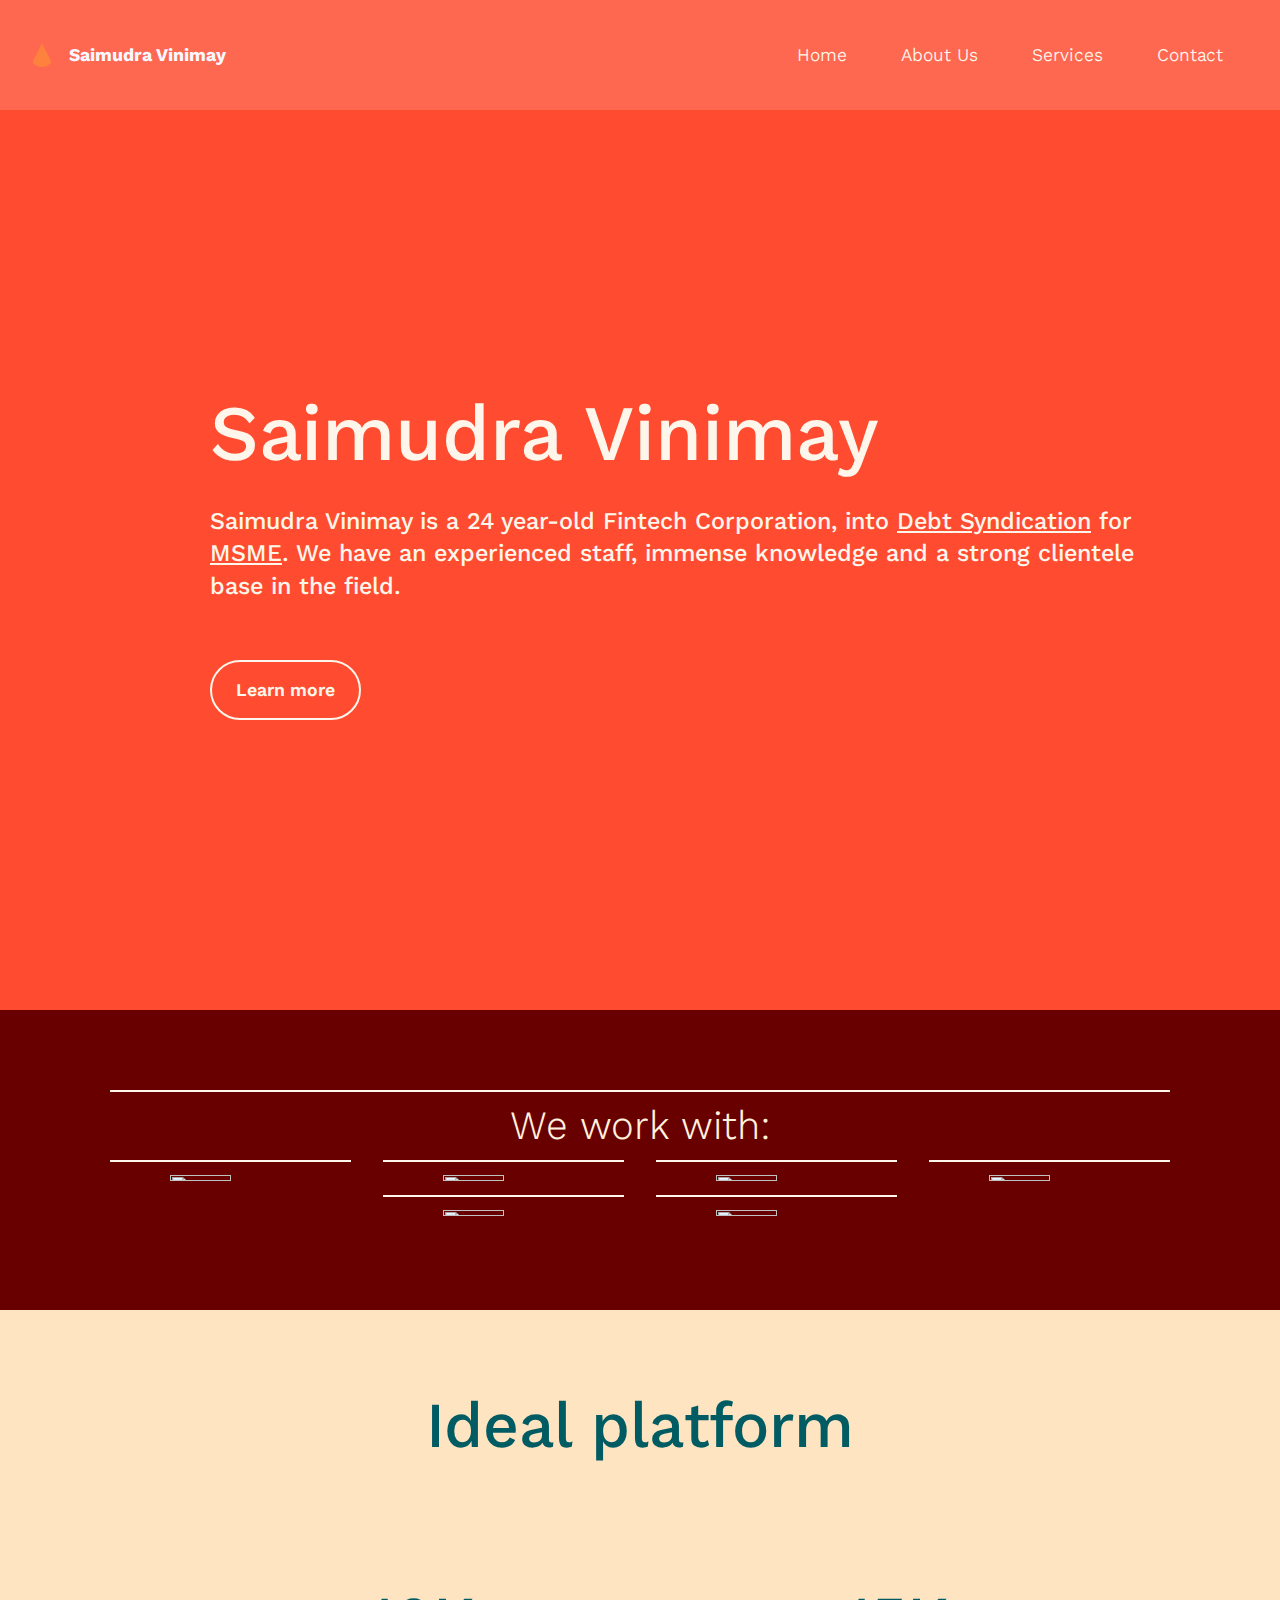
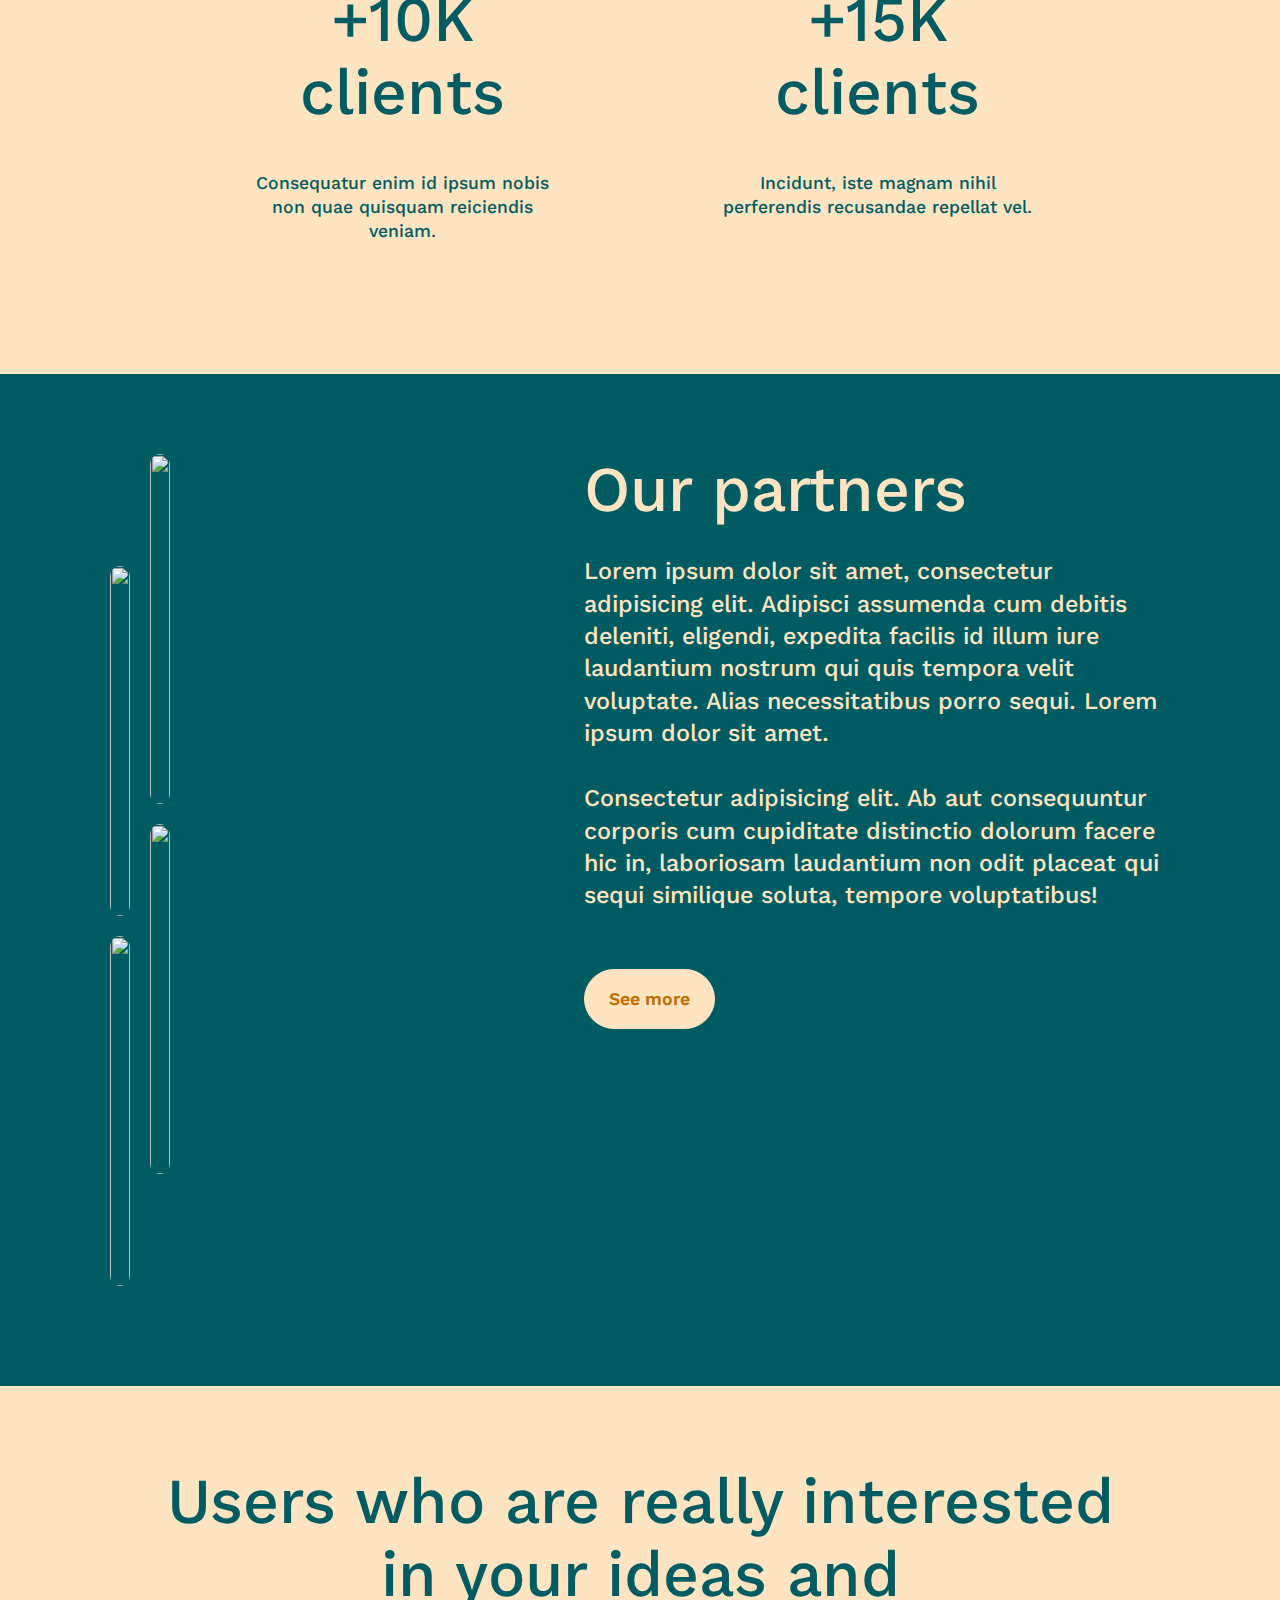
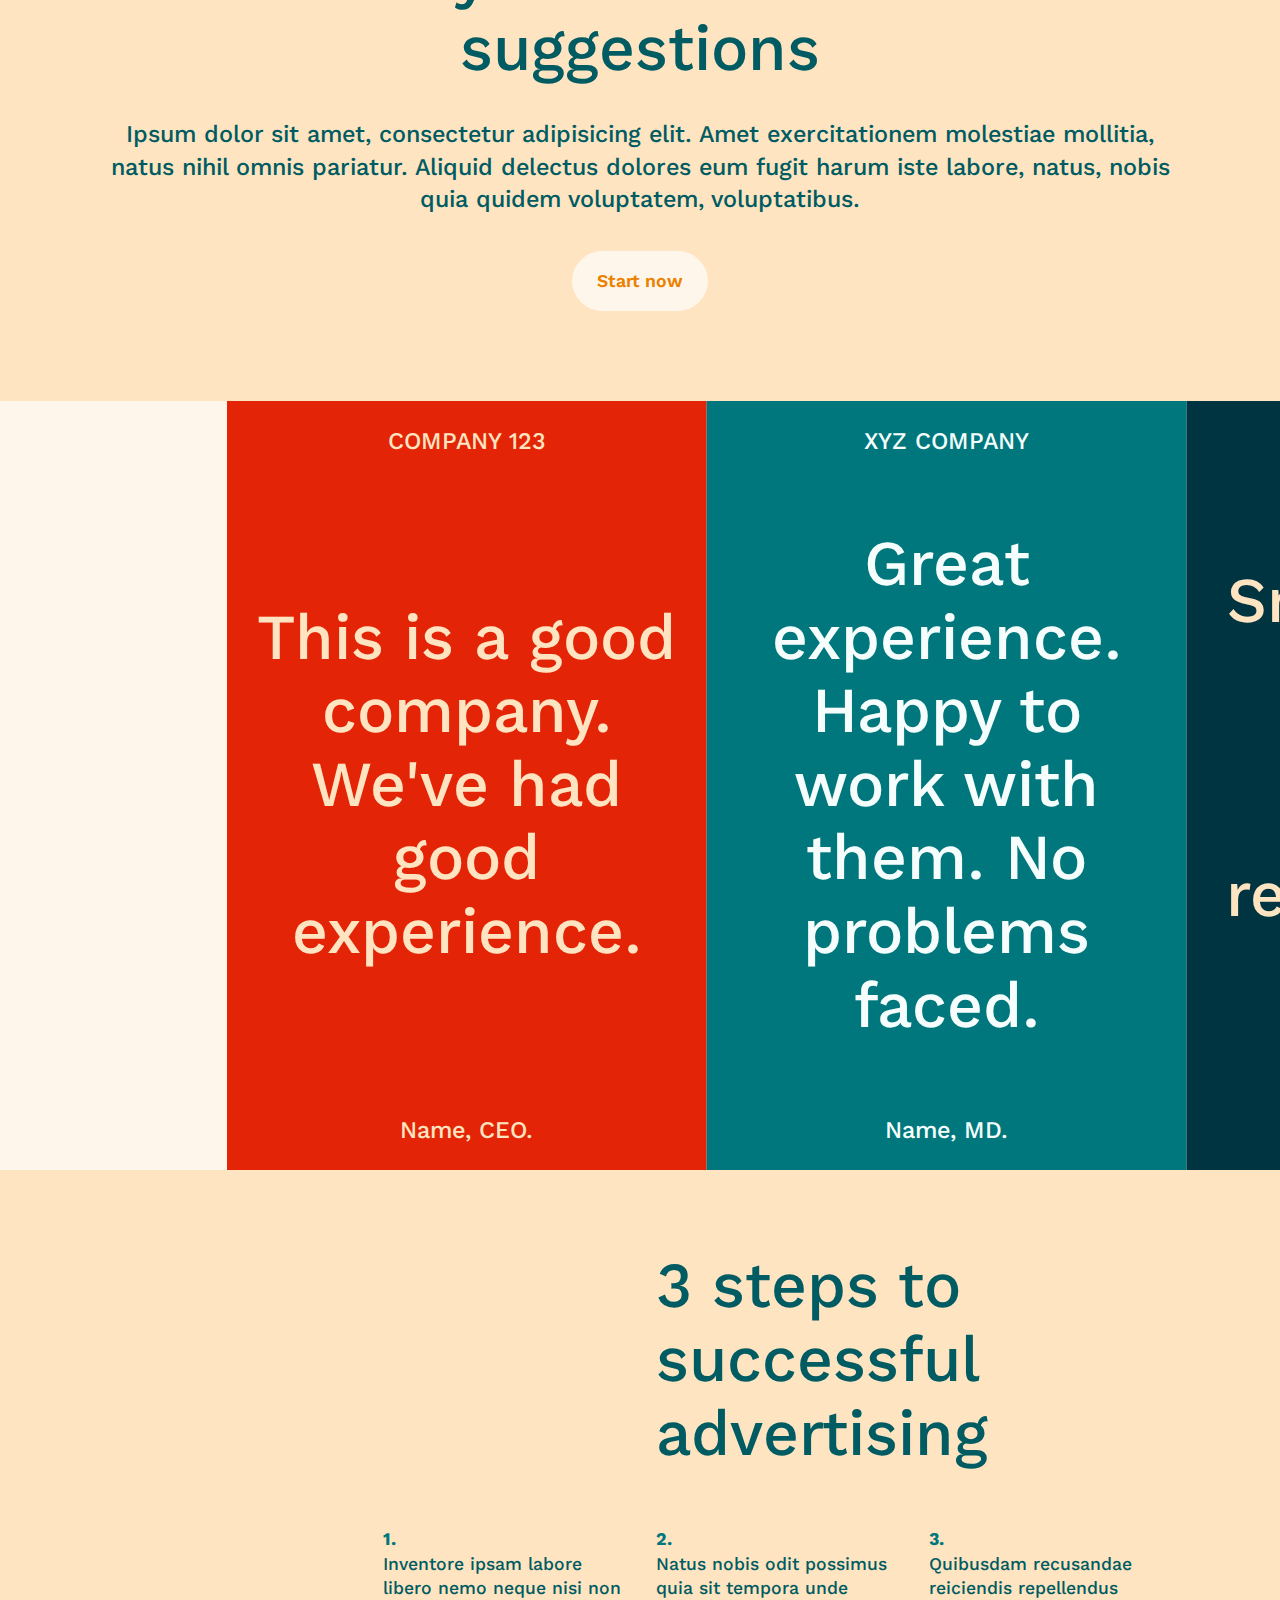
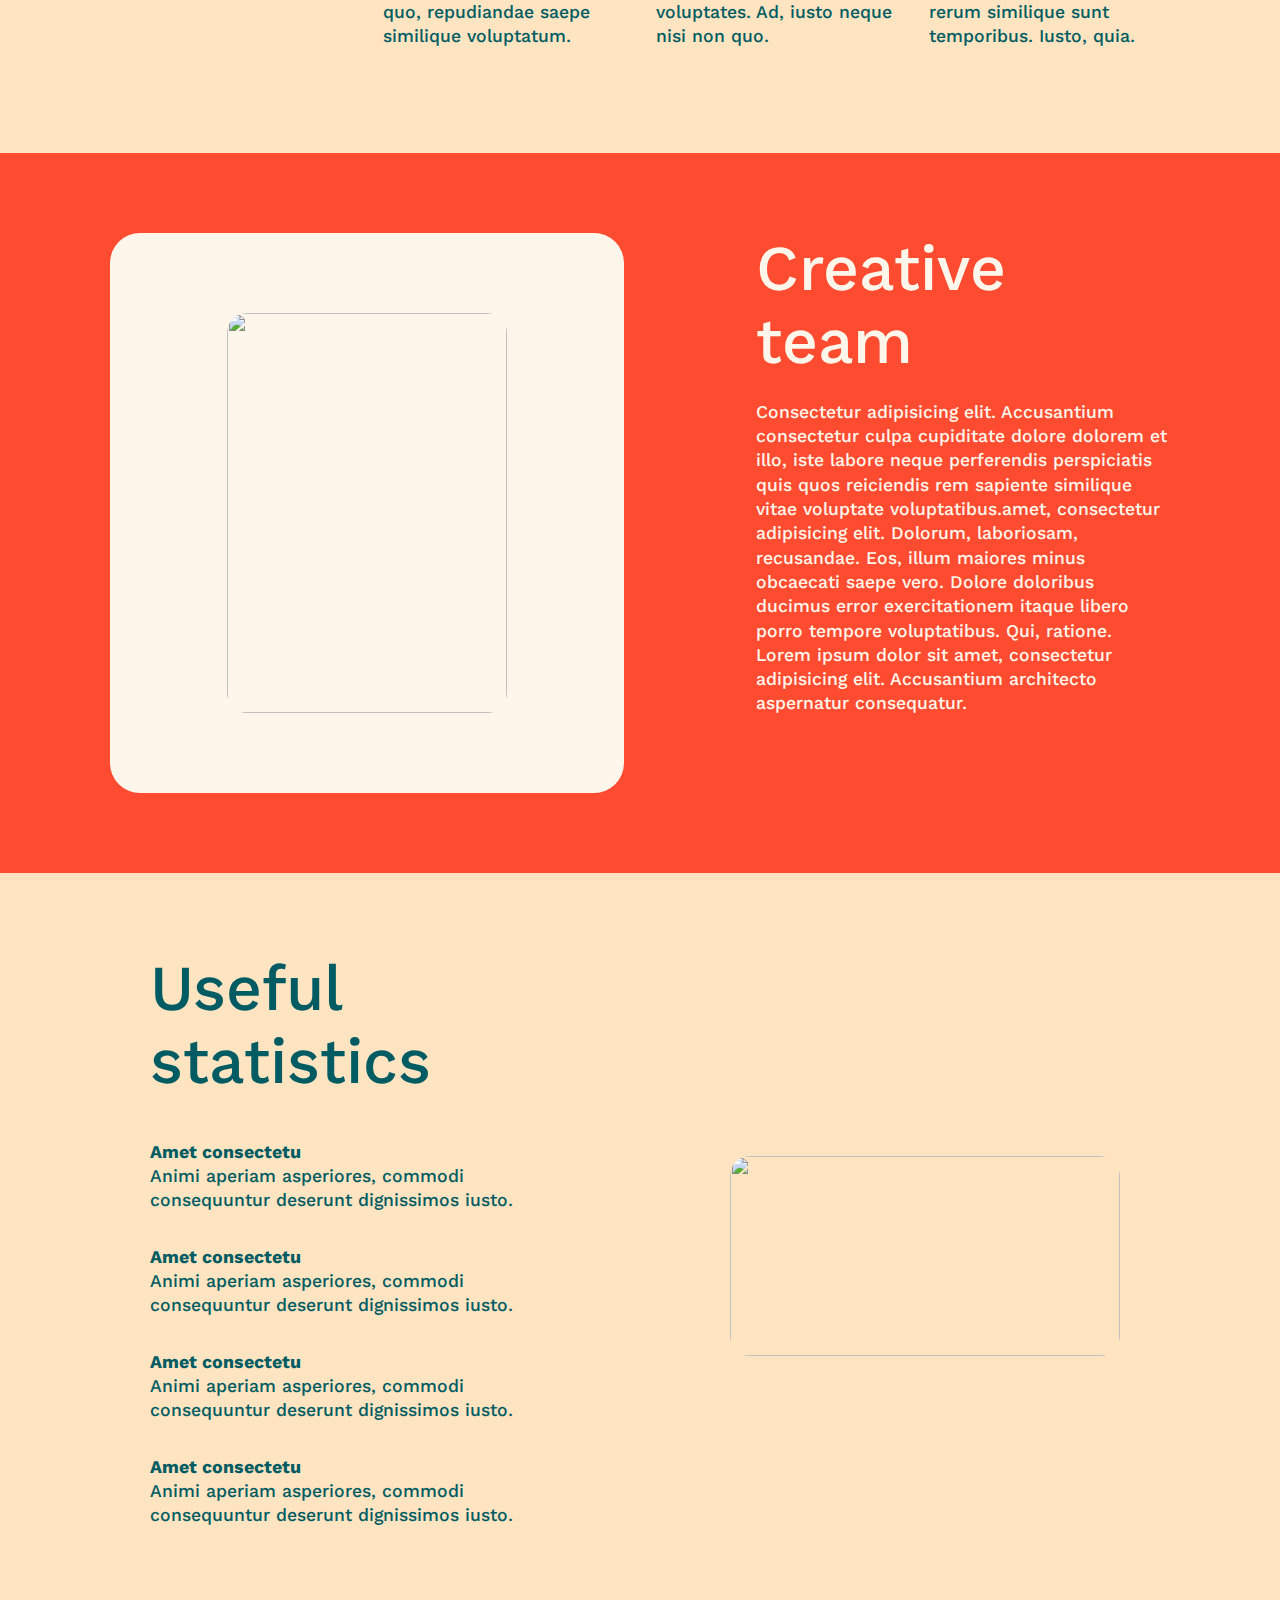
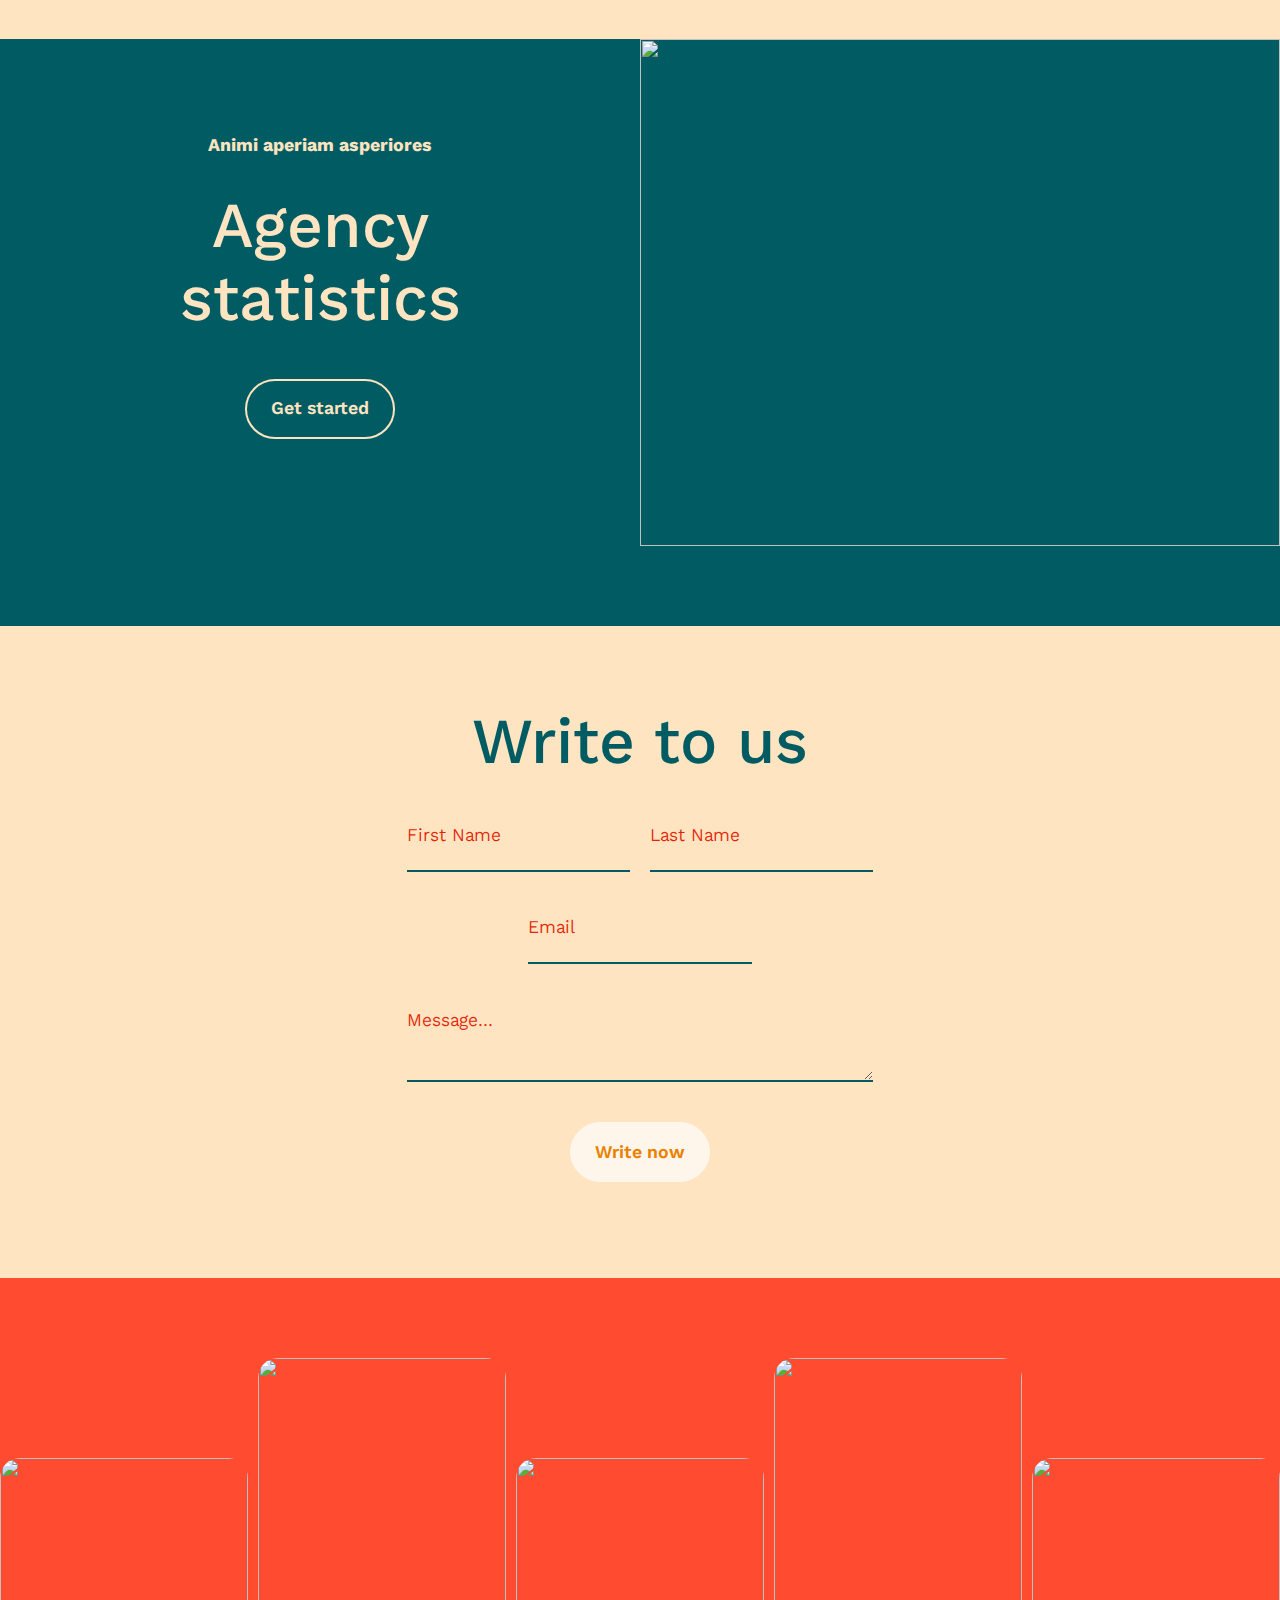
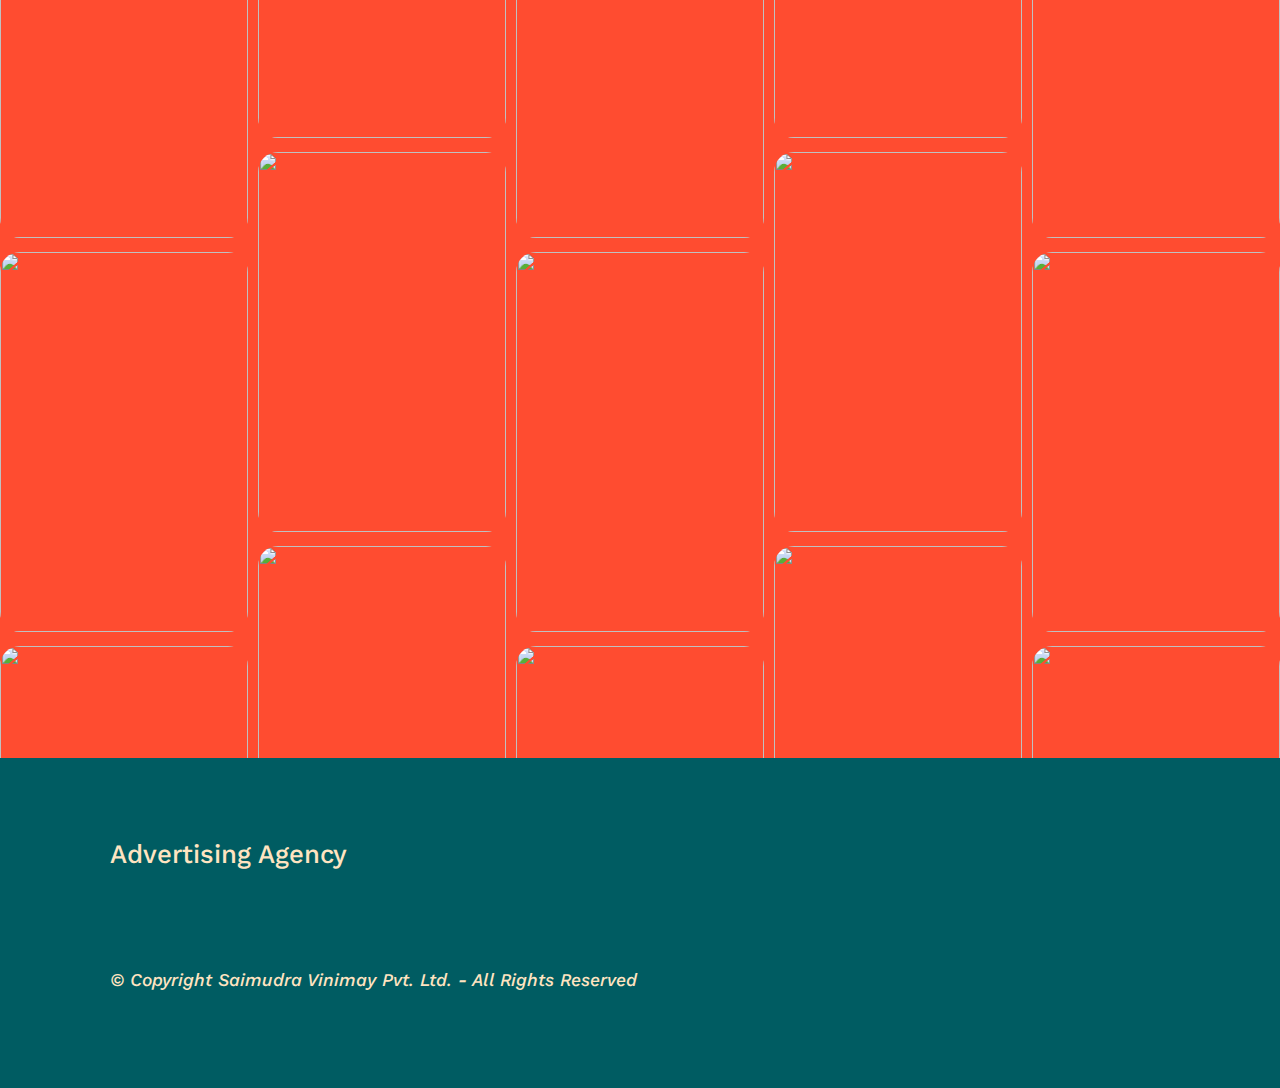
==== index.html @ 6c752bab "sas" ====
<html><head>
  
	<meta charset="UTF-8">
	<meta http-equiv="X-UA-Compatible" content="IE=edge">
	
	<meta name="viewport" content="width=device-width, initial-scale=1, minimum-scale=1">
	<link rel="shortcut icon" href="/static/images/favicon.png" type="image/png">
	<meta name="description" content="">
	
	
	<title>Saimudra Vinimay</title>
	<link rel="stylesheet" href="/static/home2.css">
	<link rel="stylesheet" href="/static/bootstrap.min.css">
	<link rel="stylesheet" href="/static/bootstrap-grid.min.css">
	<link rel="stylesheet" href="/static/bootstrap-reboot.min.css">
	<link rel="stylesheet" href="/static/dropdown.css">
	<link rel="stylesheet" href="/static/socicon.css">
	<link rel="stylesheet" href="/static/theme.css">
	<link rel="stylesheet" href="/static/slider.css">
	<link rel="stylesheet" href="https://fonts.googleapis.com/css?family=Kantumruy+Pro:100,200,300,400,500,600,700,100i,200i,300i,400i,500i,600i,700i&amp;display=swap" as="style" onload="this.onload=null;this.rel='stylesheet'">
	<noscript><link rel="stylesheet" href="https://fonts.googleapis.com/css?family=Kantumruy+Pro:100,200,300,400,500,600,700,100i,200i,300i,400i,500i,600i,700i&amp;display=swap"></noscript>
	<link rel="preload" as="style" href="/static/mbr-additional.css">
	<link rel="stylesheet" href="/static/mbr-additional.css" type="text/css">
	
  </head>
  <body>
	
  
  <!-- NAVIGATION HEADER SECTION -->
	<section data-bs-version="5.1" class="sticky menu menu1 resultm5 cid-tqK6nrSil8" once="menu" id="menu1-0">    
  
	  <nav class="navbar navbar-dropdown navbar-expand-lg">
		  <div class="menu_box container-fluid">
			  <div class="navbar-brand d-flex d-lg-none">
				  <span class="navbar-logo">
					  <a href="/">
						  <img src="/static/images/favicon.png" alt="">
					  </a>
				  </span>
				  <span class="navbar-caption-wrap">
					  <a class="navbar-caption display-4" href="/">Saimudra Vinimay</a>
				  </span>
			  </div>
			  <button class="navbar-toggler" type="button" data-toggle="collapse" data-bs-toggle="collapse" data-target="#navbarSupportedContent" data-bs-target="#navbarSupportedContent" aria-controls="navbarNavAltMarkup" aria-expanded="false" aria-label="Toggle navigation">
				  <div class="hamburger">
					  <span></span>
					  <span></span>
					  <span></span>
					  <span></span>
				  </div>
			  </button>
			  <div class="collapse navbar-collapse" id="navbarSupportedContent">
				  <div class="navbar-brand d-none d-lg-flex">
				  <span class="navbar-logo">
					  <a href="/">
						  <img src="/static/images/favicon.png" alt="">
					  </a>
				  </span>
					  <span class="navbar-caption-wrap"><a class="navbar-caption display-4" href="/">Saimudra Vinimay</a></span>
				  </div>
				  <ul class="navbar-nav nav-dropdown" data-app-modern-menu="true"><li class="nav-item"><a class="nav-link link text-primary display-4" href="/">Home</a></li>
					  <li class="nav-item"><a class="nav-link link text-primary display-4" href="/about">About Us</a></li>
					  <li class="nav-item"><a class="nav-link link text-primary display-4" href="/services">Services</a></li>
					  <li class="nav-item"><a class="nav-link link text-primary display-4" href="/contact">Contact</a></li></ul>
				  
			  </div>
		  </div>
	  </nav>
  </section>
  
  
  
  <!-- BODY SECTION 1 -->
  
  
  <section data-bs-version="5.1" class="header2 resultm5 cid-tqK6nOsFPK mbr-fullscreen" id="header2-1">
	  <div class="container">
		  <div class="row flex-row-reverse">
			  <div class="col-12 col-lg-12">
				  <div class="text-wrapper">
					  <h1 class="mbr-section-title mbr-fonts-style display-1">
						  Saimudra Vinimay
					  </h1>
					  <!-- <h3>Financial Advisors</h3> -->
					  <p class="mbr-text mbr-fonts-style display-7">
						  Saimudra Vinimay is a 24 year-old Fintech Corporation, into <u>Debt Syndication</u> for <u>MSME</u>. We have an experienced staff, immense knowledge and a strong clientele base in the field.
					  </p>
					  <div class="mbr-section-btn">
						  <a class="btn btn-success-outline display-4" href="/about">
							  Learn more
						  </a>
					  </div>
				  </div>
			  </div>
			  <!-- <div class="col-12 col-lg-5 image-wrap">
				  <div class="image-wrapper">
					  <div class="card"></div>
					  <div class="card"></div>
				  </div>
				  <div class="image-wrapper">
					  <img class="image" src="//mobirise.com/extensions/resultm5/advertising-agency/assets/images/image13.jpg" alt="">
					  <div class="card"></div>
				  </div>
			  </div> -->
		  </div>
	  </div>
  </section>
  
  
  
  
  
  <!-- BODY SECTION 2 -->
  
  <section data-bs-version="5.1" class="features5 resultm5 cid-tqK93k2DGo" id="features5-e" style="background-color: #680000">

    <div class="container" oncontextmenu="return false;">
        <div class="row">
            <div class="col-12 col-lg-12 col-md-12 card">
                <div class="card-wrapper" style="display:flex;justify-content:center;">
                    <p class="mbr-text mbr-fonts-style display-6">We work with:</p>
                </div>
            </div>
            <div class="col-6 col-lg-3 col-md-2 card">
                <div class="card-wrapper" style="display:flex;justify-content:center;">
                    <img src="https://companieslogo.com/img/orig/BANKBARODA.NS-6790b239.png" style="width: 50%;margin: auto;padding-top: 5px;" alt="BOB">
                </div>
            </div>
            <div class="col-6 col-lg-3 col-md-2 card">
                <div class="card-wrapper" style="display:flex;justify-content:center;">
                    <img src="https://companieslogo.com/img/orig/UNIONBANK.NS-5bba728d.png" style="width: 50%;margin: auto;padding-top: 5px;" alt=" UBI">
                </div>
            </div>
            <div class="col-6 col-lg-3 col-md-2 card">
                <div class="card-wrapper" style="display:flex;justify-content:center;">
                    <img src="https://companieslogo.com/img/orig/PNB.NS-f0a1e3ee.png" style="width: 50%;margin: auto;padding-top: 5px;" alt="PNB">
                </div>
            </div>
        	<div class="col-6 col-lg-3 col-md-2 card">
                <div class="card-wrapper" style="display:flex;justify-content:center;">
                    <img src="https://companieslogo.com/img/orig/SBIN.NS-6f0574a4.png?" style="width: 50%;margin: auto;padding-top: 5px;" alt="SBI">
                </div>
        	</div>
			<div class="col-6 col-lg-3 col-md-2 card">
                <div class="card-wrapper" style="display:flex;justify-content:center;">
                    <img src="https://companieslogo.com/img/orig/INDIANB.NS-a686632c.png" style="width: 50%;margin: auto;padding-top: 5px;" alt="IB">
                </div>
        	</div>
			<div class="col-6 col-lg-3 col-md-2 card">
                <div class="card-wrapper" style="display:flex;justify-content:center;">
                    <img src="https://companieslogo.com/img/orig/BANKINDIA.NS-e3d88e01.png" style="width: 50%;margin: auto;padding-top: 5px;" alt="BOI">
                </div>
         	</div>
		</div>
    </div>
</section>
  
  
  
  <!-- BODY SECTION 3 -->
  
  <section data-bs-version="5.1" class="features2 resultm5 cid-tqK6rrTtlN" id="features2-2">
	  <div class="container">
		  <div class="row">
			  <div class="col-12 card">
				  <div class="title-wrapper">
					  <h2 class="mbr-section-title mbr-fonts-style display-2">
						  Ideal platform
					  </h2>
				  </div>
			  </div>
			  <div class="col-12 col-lg-5 col-md-6 card">
				  <div class="card-wrapper">
					  <h3 class="mbr-card-title mbr-fonts-style display-2">
						  +10K clients
					  </h3>
					  <p class="mbr-desc mbr-fonts-style display-4">
						  Consequatur enim id ipsum nobis non quae quisquam reiciendis veniam.
					  </p>
				  </div>
			  </div>
			  <div class="col-12 col-lg-5 col-md-6 card">
				  <div class="card-wrapper">
					  <h3 class="mbr-card-title mbr-fonts-style display-2">
						  +15K clients
					  </h3>
					  <p class="mbr-desc mbr-fonts-style display-4">
						  Incidunt, iste magnam nihil perferendis recusandae repellat vel.
					  </p>
				  </div>
			  </div>
		  </div>
	  </div>
  </section>
  
  
  
  
  
  <!-- BODY SECTION 4 -->
  
  <section data-bs-version="5.1" class="content4 resultm5 cid-tqK6uBp5lo" id="content4-4">
	  <div class="container">
		  <div class="row flex-row-reverse">
			  <div class="col-12 col-lg-8">
				  <div class="text-wrapper">
					  <h2 class="mbr-section-title mbr-fonts-style display-2">
						  Our partners</h2>
					  <p class="mbr-text mbr-fonts-style display-7">
						  Lorem ipsum dolor sit amet, consectetur adipisicing elit. Adipisci assumenda cum debitis
						  deleniti, eligendi, expedita facilis id illum iure laudantium nostrum qui quis tempora velit
						  voluptate. Alias necessitatibus porro sequi. Lorem ipsum dolor sit amet. <br> <br>
						  Consectetur adipisicing
						  elit. Ab aut consequuntur corporis cum cupiditate distinctio dolorum facere hic in, laboriosam
						  laudantium non odit placeat qui sequi similique soluta, tempore voluptatibus!
					  </p>
					  <div class="mbr-section-btn"><a class="btn btn-warning display-4" href="#">
							  See more
						  </a></div>
				  </div>
			  </div>
			  <div class="col-12 col-lg-4 image-wrap">
				  <div class="image-wrapper">
					  <img class="image" src="//mobirise.com/extensions/resultm5/advertising-agency/assets/images/image7.jpg" alt="">
					  <img class="image" src="//mobirise.com/extensions/resultm5/advertising-agency/assets/images/image2.jpg" alt="">
				  </div>
				  <div class="image-wrapper">
					  <img class="image" src="//mobirise.com/extensions/resultm5/advertising-agency/assets/images/image3.jpg" alt="">
					  <img class="image" src="//mobirise.com/extensions/resultm5/advertising-agency/assets/images/image4.jpg" alt="">
				  </div>
			  </div>
		  </div>
	  </div>
  </section>
  
  
  
  
  
  <!-- BODY SECTION 5 -->
  
  <section data-bs-version="5.1" class="content8 resultm5 cid-tqK8b46lZx" id="content8-9">
  
	  <div class="container">
		  <div class="row">
			  <div class="col-12">
				  <div class="title-wrapper">
					  <h2 class="mbr-section-title mbr-fonts-style display-2">
						  Users who are really interested <br> in your ideas and <br> suggestions
					  </h2>
					  <p class="mbr-text mbr-fonts-style display-7">
						  Ipsum dolor sit amet, consectetur adipisicing elit. Amet exercitationem molestiae
						  mollitia, natus nihil omnis pariatur. Aliquid delectus dolores eum fugit harum iste labore,
						  natus, nobis quia quidem voluptatem, voluptatibus.
					  </p>
					  <div class="mbr-section-btn"><a class="btn btn-success display-4" href="#">
							  Start now
						  </a></div>
				  </div>
			  </div>
		  </div>
	  </div>
  </section>
  
  
  
  
  
  <!-- BODY SECTION 6 -->
  
  <section data-bs-version="5.1" class="slider1 mbr-embla cid-tqK7WihKMX" id="slider1-7">
	  
	  <div class="position-relative text-center">
		  <div class="embla" data-skip-snaps="true" data-align="center" data-contain-scroll="trimSnaps" data-loop="true" data-auto-play-interval="5" data-draggable="true">
			  <div class="embla__viewport container-fluid is-draggable">
				  <div class="embla__container" style="transform: translate3d(16.0057%, 0px, 0px);">
					  <div class="embla__slide slider-image item is-selected" style="margin-left: 0rem; margin-right: 0rem; left: 0%;">
						  <a class="link-wrapper" target="_blank" href="#">
							  <div class="card-wrap">
								  <p class="mbr-desc_1 mbr-fonts-style display-7">
									  COMPANY 123
								  </p>
								  <h3 class="card-title_1 mbr-fonts-style display-2">
									  This is a good company. We've had good experience.
								  </h3>
								  <p class="mbr-date_1 mbr-fonts-style align-center display-7">
									  Name, CEO.
								  </p>
							  </div>
						  </a>
					  </div>
					  <div class="embla__slide slider-image item is-selected" style="margin-left: 0rem; margin-right: 0rem; left: 0%;">
						  <a class="link-wrapper" href="#">
							  <div class="card-wrap">
								  <p class="mbr-desc_2 mbr-fonts-style display-7">
									  XYZ COMPANY
								  </p>
								  <h3 class="card-title_2 mbr-fonts-style display-2">
									  Great experience. Happy to work with them. No problems faced.
								  </h3>
								  <p class="mbr-date_2 mbr-fonts-style align-center display-7">
									  Name, MD.
								  </p>
							  </div>
						  </a>
					  </div>
					  <div class="embla__slide slider-image item" style="margin-left: 0rem; margin-right: 0rem;">
						  <a class="link-wrapper" href="#">
							  <div class="card-wrap">
								  <p class="mbr-desc_3 mbr-fonts-style display-7">
									  ABC INDUSTRIES
								  </p>
								  <h3 class="card-title_3 mbr-fonts-style display-2">
									  Smart hassle free response. Highly recommended. 
								  </h3>
								  <p class="mbr-date_3 mbr-fonts-style align-center display-7">
									  Name, Owner.
								  </p>
							  </div>
						  </a>
					  </div>
					  <div class="embla__slide slider-image item is-selected" style="margin-left: 0rem; margin-right: 0rem; left: -271.955%;">
						  <a class="link-wrapper" href="#">
							  <div class="card-wrap">
								  <p class="mbr-desc_4 mbr-fonts-style display-7">
									  COMPANY 999
								  </p>
								  <h3 class="card-title_4 mbr-fonts-style display-2">
									  Highly professional staff. Fast response. Great experience working with them.
								  </h3>
								  <p class="mbr-date_4 mbr-fonts-style align-center display-7">
									  Someone, CEO.
								  </p>
							  </div>
						  </a>
					  </div>
					  <div class="embla__slide slider-image item is-selected" style="margin-left: 0rem; margin-right: 0rem; left: 0%;">
						<a class="link-wrapper" target="_blank" href="#">
							<div class="card-wrap">
								<p class="mbr-desc_5 mbr-fonts-style display-7">
									COMPANY 123
								</p>
								<h3 class="card-title_5 mbr-fonts-style display-2">
									This is a good company. We've had good experience.
								</h3>
								<p class="mbr-date_5 mbr-fonts-style align-center display-7">
									Name, CEO.
								</p>
							</div>
						</a>
					</div>
					<div class="embla__slide slider-image item is-selected" style="margin-left: 0rem; margin-right: 0rem; left: 0%;">
						<a class="link-wrapper" target="_blank" href="#">
							<div class="card-wrap">
								<p class="mbr-desc_6 mbr-fonts-style display-7">
									COMPANY 123
								</p>
								<h3 class="card-title_6 mbr-fonts-style display-2">
									This is a good company. We've had good experience.
								</h3>
								<p class="mbr-date_6 mbr-fonts-style align-center display-7">
									Name, CEO.
								</p>
							</div>
						</a>
					</div>
					<div class="embla__slide slider-image item is-selected" style="margin-left: 0rem; margin-right: 0rem; left: 0%;">
						<a class="link-wrapper" target="_blank" href="#">
							<div class="card-wrap">
								<p class="mbr-desc_7 mbr-fonts-style display-7">
									COMPANY 123
								</p>
								<h3 class="card-title_7 mbr-fonts-style display-2">
									This is a good company. We've had good experience.
								</h3>
								<p class="mbr-date_7 mbr-fonts-style align-center display-7">
									Name, CEO.
								</p>
							</div>
						</a>
					</div>
				  </div>
			  </div>
			  
			  <button class="embla__button embla__button--prev">
				  <span class="mobi-mbri mobi-mbri-arrow-prev mbr-iconfont" aria-hidden="true"></span>
				  <span class="sr-only visually-hidden visually-hidden">Previous</span>
			  </button>
			  <button class="embla__button embla__button--next">
				  <span class="mobi-mbri mobi-mbri-arrow-next mbr-iconfont" aria-hidden="true"></span>
				  <span class="sr-only visually-hidden visually-hidden">Next</span>
			  </button>
		  </div>
	  </div>
  </section>
  
  <section data-bs-version="5.1" class="features7 resultm5 cid-tqK8gCXKKK" id="features7-a">
	  <div class="container">
		  <div class="row">
			  <div class="col-12 col-lg-6"></div>
			  <div class="col-12 col-lg-6">
				  <div class="title-wrapper">
					  <h3 class="mbr-section-title mbr-fonts-style display-2">
						  3 steps to successful advertising
					  </h3>
				  </div>
			  </div>
			  <div class="col-12 col-lg-3 col-md-6 card">
				  <div class="card-wrapper">
					  <p class="mbr-number mbr-fonts-style display-4">
						  <strong>1.</strong>
					  </p>
					  <p class="mbr-text mbr-fonts-style display-4">
						  Inventore ipsam labore libero nemo neque nisi non quo, repudiandae saepe similique voluptatum.
					  </p>
				  </div>
			  </div>
			  <div class="col-12 col-lg-3 col-md-6 card">
				  <div class="card-wrapper">
					  <p class="mbr-number mbr-fonts-style display-4">
						  <strong>2.</strong>
					  </p>
					  <p class="mbr-text mbr-fonts-style display-4">
						  Natus nobis odit possimus quia sit tempora unde voluptates. Ad, iusto neque nisi non quo.
					  </p>
				  </div>
			  </div>
			  <div class="col-12 col-lg-3 col-md-6 card">
				  <div class="card-wrapper">
					  <p class="mbr-number mbr-fonts-style display-4">
						  <strong>3.</strong>
					  </p>
					  <p class="mbr-text mbr-fonts-style display-4">
						  Quibusdam recusandae reiciendis repellendus rerum similique sunt temporibus. Iusto, quia.
					  </p>
				  </div>
			  </div>
			  
		  </div>
	  </div>
  </section>
  
  <section data-bs-version="5.1" class="content11 resultm5 cid-tqK8Au3hyh" id="content11-b">
  
	  
  
	  
	  
  
	  <div class="container">
		  <div class="row">
			  <div class="col-12 col-lg-6">
				  <div class="image-wrapper">
					  <img src="//mobirise.com/extensions/resultm5/advertising-agency/assets/images/image3.jpg" alt="">
				  </div>
			  </div>
			  <div class="col-12 col-lg-6">
				  <div class="title-wrapper">
					  <h2 class="mbr-section-title mbr-fonts-style display-2">
						  Creative team
					  </h2>
					  <p class="mbr-text mbr-fonts-style display-4">
						  Consectetur adipisicing elit. Accusantium consectetur culpa
						  cupiditate dolore dolorem et illo, iste labore neque perferendis perspiciatis quis quos
						  reiciendis rem sapiente similique vitae voluptate voluptatibus.amet, consectetur adipisicing
						  elit. Dolorum, laboriosam, recusandae. Eos,
						  illum maiores minus obcaecati saepe vero. Dolore doloribus ducimus error exercitationem itaque
						  libero porro tempore voluptatibus. Qui, ratione. Lorem ipsum dolor sit amet, consectetur
						  adipisicing elit. Accusantium architecto aspernatur consequatur.
					  </p>
				  </div>
			  </div>
		  </div>
	  </div>
  </section>
  
  <section data-bs-version="5.1" class="content6 resultm5 cid-tqK9Oobly9" id="content6-g">
  
	  
  
	  
	  
  
	  <div class="container">
		  <div class="row flex-row-reverse">
			  <div class="col-12 col-lg-6 card">
				  <div class="image-wrapper">
					  <img src="//mobirise.com/extensions/resultm5/advertising-agency/assets/images/image5.jpg" alt="">
				  </div>
			  </div>
			  <div class="col-12 col-lg-6 card">
				  <div class="title-wrapper">
					  <h2 class="mbr-section-title mbr-fonts-style display-2">
						  Useful statistics
					  </h2>
				  </div>
				  <div class="list-wrapper">
					  <div class="list-item">
						  <h4 class="mbr-item-title mbr-fonts-style display-4">
							  <strong>Amet consectetu</strong>
						  </h4>
						  <p class="mbr-desc mbr-fonts-style display-4">
							  Animi aperiam asperiores, commodi consequuntur deserunt dignissimos iusto.
						  </p>
					  </div>
					  <div class="list-item">
						  <h4 class="mbr-item-title mbr-fonts-style display-4">
							  <strong>Amet consectetu</strong>
						  </h4>
						  <p class="mbr-desc mbr-fonts-style display-4">
							  Animi aperiam asperiores, commodi consequuntur deserunt dignissimos iusto.
						  </p>
					  </div>
					  <div class="list-item">
						  <h4 class="mbr-item-title mbr-fonts-style display-4">
							  <strong>Amet consectetu</strong>
						  </h4>
						  <p class="mbr-desc mbr-fonts-style display-4">
							  Animi aperiam asperiores, commodi consequuntur deserunt dignissimos iusto.
						  </p>
					  </div>
					  <div class="list-item">
						  <h4 class="mbr-item-title mbr-fonts-style display-4">
							  <strong>Amet consectetu</strong>
						  </h4>
						  <p class="mbr-desc mbr-fonts-style display-4">
							  Animi aperiam asperiores, commodi consequuntur deserunt dignissimos iusto.
						  </p>
					  </div>
					  
					  
				  </div>
			  </div>
		  </div>
	  </div>
  </section>
  
  <section data-bs-version="5.1" class="content7 resultm5 cid-tqK9RR0SIn" id="content7-h">
  
	  
  
	  
	  
  
	  <div class="container-fluid">
		  <div class="row">
			  <div class="col-12 col-lg-6 card">
				  <div class="title-wrapper">
					  <h3 class="mbr-section-subtitle mbr-fonts-style display-4">
						  <strong>Animi aperiam asperiores</strong>
					  </h3>
					  <h2 class="mbr-section-title mbr-fonts-style display-2">
						  Agency statistics
					  </h2>
					  <div class="mbr-section-btn">
						  <a class="btn btn-warning-outline display-4" href="#">
							  Get started
						  </a>
					  </div>
				  </div>
			  </div>
			  <div class="col-12 col-lg-6 card">
				  <div class="image-wrapper">
					  <img src="//mobirise.com/extensions/resultm5/advertising-agency/assets/images/image8.jpg" alt="">
				  </div>
			  </div>
		  </div>
	  </div>
  </section>
  
  <section data-bs-version="5.1" class="form1 resultm5 cid-tqKN40uUXr" id="form1-i">
  
	  
  
	  
	  
  
	  <div class="container">
		  <div class="row">
			  <div class="col-12 col-lg-6 card" data-form-type="formoid">
				  <span class="mbr-iconfont mobi-mbri-sun2 mobi-mbri"></span>
				  <span class="mbr-iconfont mobi-mbri-contact-form mobi-mbri"></span>
				  <span class="mbr-iconfont mobi-mbri-letter mobi-mbri"></span>
				  <span class="mbr-iconfont mobi-mbri-smile-face mobi-mbri"></span>
				  <form action="//saimudra.com/contact" method="POST" class="mbr-form form-with-styler" data-form-title="Form Name"><input type="hidden" name="email" data-form-email="true" value="yCWximo/HmMnbiliLGaNlGi6AejRUXR65+qbYeth+tMA1paGLfWlfkvegxQOqCTgg51QebgVVhJUmnLWHUkPd40tND6gRsDL86IoNs69FIdDfs4tHjxqoCgpoLHTownD.unWRElwG1rKtJO4WxXEBtqI2U+8RvaBr1ozOLIZ0nVS4tJeoWGJvgg7w1tZ7f/vEZGZRWIj3I7/I6QiWvctjG1u51+nlxWz1H4kwdGPcuGTqQzoMaJER507brJJ2HOsw">
					  <div class="row">
						  <div hidden="hidden" data-form-alert="" class="alert alert-success col-12">Thanks for filling out
							  the form!</div>
						  <div hidden="hidden" data-form-alert-danger="" class="alert alert-danger col-12"> Oops...! some
							  problem!
						  </div>
					  </div>
					  <div class="dragArea row">
						  <div class="col-12">
							  <h1 class="mbr-section-title mbr-fonts-style display-2">
								  Write to us
							  </h1>
						  </div>
						  <div class="col-lg-6 col-md-12 col-sm-12 form-group mb-3" data-for="name">
							  <input type="text" name="fname" placeholder="First Name" data-form-field="fname" class="form-control display-7" value="" id="name-form1-i">
						  </div>
						  <div class="col-lg-6 col-md-12 col-sm-12 form-group mb-3" data-for="name">
							  <input type="text" name="lname" placeholder="Last Name" data-form-field="lname" class="form-control display-7" value="" id="name-form1-i">
						  </div>
						  <div data-for="email" class="col-lg-6 col-md-12 col-sm-12 form-group mb-3">
							  <input type="email" name="email" placeholder="Email" data-form-field="Email" class="form-control display-7" value="" id="email-form1-i">
						  </div>
						  <div class="col-lg-12 col-md-12 col-sm-12 form-group mb-3" data-for="textarea">
							  <textarea name="message" placeholder="Message..." data-form-field="message" class="form-control display-7" id="textarea-form1-i"></textarea>
						  </div>
						  <div class="col-12 col-md-auto mbr-section-btn"><button type="submit" class="btn btn-success display-4">
								  Write now
							  </button></div>
					  </div>
				  </form>
			  </div>
		  </div>
	  </div>
  </section>
  
  <section data-bs-version="5.1" class="gallery1 resultm5 cid-tqK7UW1r64" id="gallery1-6">
  
	  
  
	  
	  
  
	  <div class="container-fluid">
		  <div class="row">
			  <div class="col-12 items">
				  <div class="items-card">
					  <div class="item features-image">
						  <div class="item-wrapper">
							  <div class="item-img">
								  <img src="//mobirise.com/extensions/resultm5/advertising-agency/assets/images/image1.jpg" alt="">
							  </div>
						  </div>
					  </div>
					  <div class="item features-image">
						  <div class="item-wrapper">
							  <div class="item-img">
								  <img src="//mobirise.com/extensions/resultm5/advertising-agency/assets/images/image4.jpg" alt="">
							  </div>
						  </div>
					  </div>
					  <div class="item features-image">
						  <div class="item-wrapper">
							  <div class="item-img">
								  <img src="//mobirise.com/extensions/resultm5/advertising-agency/assets/images/image9.jpg" alt="">
							  </div>
						  </div>
					  </div>
				  </div>
				  <div class="items-card">
					  <div class="item features-image">
						  <div class="item-wrapper">
							  <div class="item-img">
								  <img src="//mobirise.com/extensions/resultm5/advertising-agency/assets/images/image2.jpg" alt="">
							  </div>
						  </div>
					  </div>
					  <div class="item features-image">
						  <div class="item-wrapper">
							  <div class="item-img">
								  <img src="//mobirise.com/extensions/resultm5/advertising-agency/assets/images/image8.jpg" alt="">
							  </div>
						  </div>
					  </div>
					  <div class="item features-image">
						  <div class="item-wrapper">
							  <div class="item-img">
								  <img src="//mobirise.com/extensions/resultm5/advertising-agency/assets/images/image12.jpg" alt="">
							  </div>
						  </div>
					  </div>
				  </div>
				  <div class="items-card">
					  <div class="item features-image">
						  <div class="item-wrapper">
							  <div class="item-img">
								  <img src="//mobirise.com/extensions/resultm5/advertising-agency/assets/images/image7.jpg" alt="">
							  </div>
						  </div>
					  </div>
					  <div class="item features-image">
						  <div class="item-wrapper">
							  <div class="item-img">
								  <img src="//mobirise.com/extensions/resultm5/advertising-agency/assets/images/image5.jpg" alt="">
							  </div>
						  </div>
					  </div>
					  <div class="item features-image">
						  <div class="item-wrapper">
							  <div class="item-img">
								  <img src="//mobirise.com/extensions/resultm5/advertising-agency/assets/images/image15.jpg" alt="">
							  </div>
						  </div>
					  </div>
				  </div>
				  <div class="items-card">
					  <div class="item features-image">
						  <div class="item-wrapper">
							  <div class="item-img">
								  <img src="//mobirise.com/extensions/resultm5/advertising-agency/assets/images/image6.jpg" alt="">
							  </div>
						  </div>
					  </div>
					  <div class="item features-image">
						  <div class="item-wrapper">
							  <div class="item-img">
								  <img src="//mobirise.com/extensions/resultm5/advertising-agency/assets/images/image11.jpg" alt="">
							  </div>
						  </div>
					  </div>
					  <div class="item features-image">
						  <div class="item-wrapper">
							  <div class="item-img">
								  <img src="//mobirise.com/extensions/resultm5/advertising-agency/assets/images/image12.jpg" alt="">
							  </div>
						  </div>
					  </div>
				  </div>
				  <div class="items-card">
					  <div class="item features-image">
						  <div class="item-wrapper">
							  <div class="item-img">
								  <img src="//mobirise.com/extensions/resultm5/advertising-agency/assets/images/image10.jpg" alt="">
							  </div>
						  </div>
					  </div>
					  <div class="item features-image">
						  <div class="item-wrapper">
							  <div class="item-img">
								  <img src="//mobirise.com/extensions/resultm5/advertising-agency/assets/images/image13.jpg" alt="">
							  </div>
						  </div>
					  </div>
					  <div class="item features-image">
						  <div class="item-wrapper">
							  <div class="item-img">
								  <img src="//mobirise.com/extensions/resultm5/advertising-agency/assets/images/image16.jpg" alt="">
							  </div>
						  </div>
					  </div>
				  </div>
			  </div>
		  </div>
	  </div>
  </section>
  
  <section data-bs-version="5.1" class="footer1 cid-tqK7jZKMlB" once="footers" id="footer1-5">
  
	  
  
	  
	  
	  <div class="container">
		  <div class="row">
			  <div class="col-12 col-md-6 col-lg-6">
				  <h3 class="mbr-section-title mbr-fonts-style display-5">Advertising Agency</h3>
				  <div class="soc-wrapper">
					  <div class="social-row">
						  <div class="soc-item">
							  <a href="#" target="_blank">
								  <span class="mbr-iconfont socicon socicon-facebook"></span>
							  </a>
						  </div>
						  <div class="soc-item">
							  <a href="#" target="_blank">
								  <span class="mbr-iconfont socicon socicon-twitter"></span>
							  </a>
						  </div>
						  <div class="soc-item">
							  <a href="#" target="_blank">
								  <span class="mbr-iconfont socicon socicon-instagram"></span>
							  </a>
						  </div>
						  <div class="soc-item">
							  <a href="#" target="_blank">
								  <span class="mbr-iconfont mobi-mbri-letter mobi-mbri"></span>
							  </a>
						  </div>
					  </div>
				  </div>
			  </div>
			  
			  
			  
			  <div class="col-12">
				  <p class="mbr-text mbr-fonts-style copyright display-4">
					  <em>© Copyright Saimudra Vinimay Pvt. Ltd. - All Rights Reserved</em>
				  </p>
			  </div>
		  </div>
	  </div>
  </section>
  
  
  <script src="//mobirise.com/extensions/resultm5/advertising-agency/assets/bootstrap/js/bootstrap.bundle.min.js"></script>
	<script src="//mobirise.com/extensions/resultm5/advertising-agency/assets/smoothscroll/smooth-scroll.js"></script>
	<script src="//mobirise.com/extensions/resultm5/advertising-agency/assets/ytplayer/index.js"></script>
	<script src="//mobirise.com/extensions/resultm5/advertising-agency/assets/dropdown/js/navbar-dropdown.js"></script>
	<script src="//mobirise.com/extensions/resultm5/advertising-agency/assets/embla/embla.min.js"></script>
	<script src="//mobirise.com/extensions/resultm5/advertising-agency/assets/embla/script.js"></script>
	<script src="//mobirise.com/extensions/resultm5/advertising-agency/assets/theme/js/script.js"></script>
	<script src="//mobirise.com/extensions/resultm5/advertising-agency/assets/formoid.min.js"></script>
	
	
  
  </body></html>
---- static/home2.css ----
@font-face {
    font-family: 'Moririse2';
    font-display: swap;
    src:  url('mobirise2.eot?f2bix4');
    src:  url('mobirise2.eot?f2bix4#iefix') format('embedded-opentype'),
      url('mobirise2.ttf?f2bix4') format('truetype'),
      url('mobirise2.woff?f2bix4') format('woff'),
      url('mobirise2.svg?f2bix4#mobirise2') format('svg');
    font-weight: normal;
    font-style: normal;
  }
  
  [class^="mobi-"], [class*=" mobi-"] {
    /* use !important to prevent issues with browser extensions that change fonts */
    font-family: 'Moririse2' !important;
    speak: none;
    font-style: normal;
    font-weight: normal;
    font-variant: normal;
    text-transform: none;
    line-height: 1;
  
    /* Better Font Rendering =========== */
    -webkit-font-smoothing: antialiased;
    -moz-osx-font-smoothing: grayscale;
  }
  
  .mobi-mbri-add-submenu:before {
    content: "\e900";
  }
  .mobi-mbri-alert:before {
    content: "\e901";
  }
  .mobi-mbri-align-center:before {
    content: "\e902";
  }
  .mobi-mbri-align-justify:before {
    content: "\e903";
  }
  .mobi-mbri-align-left:before {
    content: "\e904";
  }
  .mobi-mbri-align-right:before {
    content: "\e905";
  }
  .mobi-mbri-android:before {
    content: "\e906";
  }
  .mobi-mbri-apple:before {
    content: "\e907";
  }
  .mobi-mbri-arrow-down:before {
    content: "\e908";
  }
  .mobi-mbri-arrow-next:before {
    content: "\e909";
  }
  .mobi-mbri-arrow-prev:before {
    content: "\e90a";
  }
  .mobi-mbri-arrow-up:before {
    content: "\e90b";
  }
  .mobi-mbri-bold:before {
    content: "\e90c";
  }
  .mobi-mbri-bookmark:before {
    content: "\e90d";
  }
  .mobi-mbri-bootstrap:before {
    content: "\e90e";
  }
  .mobi-mbri-briefcase:before {
    content: "\e90f";
  }
  .mobi-mbri-browse:before {
    content: "\e910";
  }
  .mobi-mbri-bulleted-list:before {
    content: "\e911";
  }
  .mobi-mbri-calendar:before {
    content: "\e912";
  }
  .mobi-mbri-camera:before {
    content: "\e913";
  }
  .mobi-mbri-cart-add:before {
    content: "\e914";
  }
  .mobi-mbri-cart-full:before {
    content: "\e915";
  }
  .mobi-mbri-cash:before {
    content: "\e916";
  }
  .mobi-mbri-change-style:before {
    content: "\e917";
  }
  .mobi-mbri-chat:before {
    content: "\e918";
  }
  .mobi-mbri-clock:before {
    content: "\e919";
  }
  .mobi-mbri-close:before {
    content: "\e91a";
  }
  .mobi-mbri-cloud:before {
    content: "\e91b";
  }
  .mobi-mbri-code:before {
    content: "\e91c";
  }
  .mobi-mbri-contact-form:before {
    content: "\e91d";
  }
  .mobi-mbri-credit-card:before {
    content: "\e91e";
  }
  .mobi-mbri-cursor-click:before {
    content: "\e91f";
  }
  .mobi-mbri-cust-feedback:before {
    content: "\e920";
  }
  .mobi-mbri-database:before {
    content: "\e921";
  }
  .mobi-mbri-delivery:before {
    content: "\e922";
  }
  .mobi-mbri-desktop:before {
    content: "\e923";
  }
  .mobi-mbri-devices:before {
    content: "\e924";
  }
  .mobi-mbri-down:before {
    content: "\e925";
  }
  .mobi-mbri-download-2:before {
    content: "\e926";
  }
  .mobi-mbri-download:before {
    content: "\e927";
  }
  .mobi-mbri-drag-n-drop-2:before {
    content: "\e928";
  }
  .mobi-mbri-drag-n-drop:before {
    content: "\e929";
  }
  .mobi-mbri-edit-2:before {
    content: "\e92a";
  }
  .mobi-mbri-edit:before {
    content: "\e92b";
  }
  .mobi-mbri-error:before {
    content: "\e92c";
  }
  .mobi-mbri-extension:before {
    content: "\e92d";
  }
  .mobi-mbri-features:before {
    content: "\e92e";
  }
  .mobi-mbri-file:before {
    content: "\e92f";
  }
  .mobi-mbri-flag:before {
    content: "\e930";
  }
  .mobi-mbri-folder:before {
    content: "\e931";
  }
  .mobi-mbri-gift:before {
    content: "\e932";
  }
  .mobi-mbri-github:before {
    content: "\e933";
  }
  .mobi-mbri-globe-2:before {
    content: "\e934";
  }
  .mobi-mbri-globe:before {
    content: "\e935";
  }
  .mobi-mbri-growing-chart:before {
    content: "\e936";
  }
  .mobi-mbri-hearth:before {
    content: "\e937";
  }
  .mobi-mbri-help:before {
    content: "\e938";
  }
  .mobi-mbri-home:before {
    content: "\e939";
  }
  .mobi-mbri-hot-cup:before {
    content: "\e93a";
  }
  .mobi-mbri-idea:before {
    content: "\e93b";
  }
  .mobi-mbri-image-gallery:before {
    content: "\e93c";
  }
  .mobi-mbri-image-slider:before {
    content: "\e93d";
  }
  .mobi-mbri-info:before {
    content: "\e93e";
  }
  .mobi-mbri-italic:before {
    content: "\e93f";
  }
  .mobi-mbri-key:before {
    content: "\e940";
  }
  .mobi-mbri-laptop:before {
    content: "\e941";
  }
  .mobi-mbri-layers:before {
    content: "\e942";
  }
  .mobi-mbri-left-right:before {
    content: "\e943";
  }
  .mobi-mbri-left:before {
    content: "\e944";
  }
  .mobi-mbri-letter:before {
    content: "\e945";
  }
  .mobi-mbri-like:before {
    content: "\e946";
  }
  .mobi-mbri-link:before {
    content: "\e947";
  }
  .mobi-mbri-lock:before {
    content: "\e948";
  }
  .mobi-mbri-login:before {
    content: "\e949";
  }
  .mobi-mbri-logout:before {
    content: "\e94a";
  }
  .mobi-mbri-magic-stick:before {
    content: "\e94b";
  }
  .mobi-mbri-map-pin:before {
    content: "\e94c";
  }
  .mobi-mbri-menu:before {
    content: "\e94d";
  }
  .mobi-mbri-mobile-2:before {
    content: "\e94e";
  }
  .mobi-mbri-mobile-horizontal:before {
    content: "\e94f";
  }
  .mobi-mbri-mobile:before {
    content: "\e950";
  }
  .mobi-mbri-mobirise:before {
    content: "\e951";
  }
  .mobi-mbri-more-horizontal:before {
    content: "\e952";
  }
  .mobi-mbri-more-vertical:before {
    content: "\e953";
  }
  .mobi-mbri-music:before {
    content: "\e954";
  }
  .mobi-mbri-new-file:before {
    content: "\e955";
  }
  .mobi-mbri-numbered-list:before {
    content: "\e956";
  }
  .mobi-mbri-opened-folder:before {
    content: "\e957";
  }
  .mobi-mbri-pages:before {
    content: "\e958";
  }
  .mobi-mbri-paper-plane:before {
    content: "\e959";
  }
  .mobi-mbri-paperclip:before {
    content: "\e95a";
  }
  .mobi-mbri-phone:before {
    content: "\e95b";
  }
  .mobi-mbri-photo:before {
    content: "\e95c";
  }
  .mobi-mbri-photos:before {
    content: "\e95d";
  }
  .mobi-mbri-pin:before {
    content: "\e95e";
  }
  .mobi-mbri-play:before {
    content: "\e95f";
  }
  .mobi-mbri-plus:before {
    content: "\e960";
  }
  .mobi-mbri-preview:before {
    content: "\e961";
  }
  .mobi-mbri-print:before {
    content: "\e962";
  }
  .mobi-mbri-protect:before {
    content: "\e963";
  }
  .mobi-mbri-question:before {
    content: "\e964";
  }
  .mobi-mbri-quote-left:before {
    content: "\e965";
  }
  .mobi-mbri-quote-right:before {
    content: "\e966";
  }
  .mobi-mbri-redo:before {
    content: "\e967";
  }
  .mobi-mbri-refresh:before {
    content: "\e968";
  }
  .mobi-mbri-responsive-2:before {
    content: "\e969";
  }
  .mobi-mbri-responsive:before {
    content: "\e96a";
  }
  .mobi-mbri-right:before {
    content: "\e96b";
  }
  .mobi-mbri-rocket:before {
    content: "\e96c";
  }
  .mobi-mbri-sad-face:before {
    content: "\e96d";
  }
  .mobi-mbri-sale:before {
    content: "\e96e";
  }
  .mobi-mbri-save:before {
    content: "\e96f";
  }
  .mobi-mbri-search:before {
    content: "\e970";
  }
  .mobi-mbri-setting-2:before {
    content: "\e971";
  }
  .mobi-mbri-setting-3:before {
    content: "\e972";
  }
  .mobi-mbri-setting:before {
    content: "\e973";
  }
  .mobi-mbri-share:before {
    content: "\e974";
  }
  .mobi-mbri-shopping-bag:before {
    content: "\e975";
  }
  .mobi-mbri-shopping-basket:before {
    content: "\e976";
  }
  .mobi-mbri-shopping-cart:before {
    content: "\e977";
  }
  .mobi-mbri-sites:before {
    content: "\e978";
  }
  .mobi-mbri-smile-face:before {
    content: "\e979";
  }
  .mobi-mbri-speed:before {
    content: "\e97a";
  }
  .mobi-mbri-star:before {
    content: "\e97b";
  }
  .mobi-mbri-success:before {
    content: "\e97c";
  }
  .mobi-mbri-sun:before {
    content: "\e97d";
  }
  .mobi-mbri-sun2:before {
    content: "\e97e";
  }
  .mobi-mbri-tablet-vertical:before {
    content: "\e97f";
  }
  .mobi-mbri-tablet:before {
    content: "\e980";
  }
  .mobi-mbri-target:before {
    content: "\e981";
  }
  .mobi-mbri-timer:before {
    content: "\e982";
  }
  .mobi-mbri-to-ftp:before {
    content: "\e983";
  }
  .mobi-mbri-to-local-drive:before {
    content: "\e984";
  }
  .mobi-mbri-touch-swipe:before {
    content: "\e985";
  }
  .mobi-mbri-touch:before {
    content: "\e986";
  }
  .mobi-mbri-trash:before {
    content: "\e987";
  }
  .mobi-mbri-underline:before {
    content: "\e988";
  }
  .mobi-mbri-undo:before {
    content: "\e989";
  }
  .mobi-mbri-unlink:before {
    content: "\e98a";
  }
  .mobi-mbri-unlock:before {
    content: "\e98b";
  }
  .mobi-mbri-up-down:before {
    content: "\e98c";
  }
  .mobi-mbri-up:before {
    content: "\e98d";
  }
  .mobi-mbri-update:before {
    content: "\e98e";
  }
  .mobi-mbri-upload-2:before {
    content: "\e98f";
  }
  .mobi-mbri-upload:before {
    content: "\e990";
  }
  .mobi-mbri-user-2:before {
    content: "\e991";
  }
  .mobi-mbri-user:before {
    content: "\e992";
  }
  .mobi-mbri-users:before {
    content: "\e993";
  }
  .mobi-mbri-video-play:before {
    content: "\e994";
  }
  .mobi-mbri-video:before {
    content: "\e995";
  }
  .mobi-mbri-watch:before {
    content: "\e996";
  }
  .mobi-mbri-website-theme-2:before {
    content: "\e997";
  }
  .mobi-mbri-website-theme:before {
    content: "\e998";
  }
  .mobi-mbri-wifi:before {
    content: "\e999";
  }
  .mobi-mbri-windows:before {
    content: "\e99a";
  }
  .mobi-mbri-zoom-in:before {
    content: "\e99b";
  }
  .mobi-mbri-zoom-out:before {
    content: "\e99c";
  }

.sticky {
  position: -webkit-sticky; /* Safari */
  position: sticky;
  top: 0;
}
---- static/dropdown.css ----
.navbar-dropdown {
    left: 0;
    padding: 0;
    position: absolute;
    right: 0;
    top: 0;
    transition: all 0.45s ease;
    z-index: 1030;
    background: #282828; }
    .navbar-dropdown .navbar-logo {
      margin-right: 0.8rem;
      transition: margin 0.3s ease-in-out;
      vertical-align: middle; }
      .navbar-dropdown .navbar-logo img {
        height: 3.125rem;
        transition: all 0.3s ease-in-out; }
      .navbar-dropdown .navbar-logo.mbr-iconfont {
        font-size: 3.125rem;
        line-height: 3.125rem; }
    .navbar-dropdown .navbar-caption {
      font-weight: 700;
      white-space: normal;
      vertical-align: -4px;
      line-height: 3.125rem !important; }
      .navbar-dropdown .navbar-caption, .navbar-dropdown .navbar-caption:hover {
        color: inherit;
        text-decoration: none; }
    .navbar-dropdown .mbr-iconfont + .navbar-caption {
      vertical-align: -1px; }
    .navbar-dropdown.navbar-fixed-top {
      position: fixed; }
    .navbar-dropdown .navbar-brand span {
      vertical-align: -4px; }
    .navbar-dropdown.bg-color.transparent {
      background: none; }
    .navbar-dropdown.navbar-short .navbar-brand {
      padding: 0.625rem 0; }
      .navbar-dropdown.navbar-short .navbar-brand span {
        vertical-align: -1px; }
    .navbar-dropdown.navbar-short .navbar-caption {
      line-height: 2.375rem !important;
      vertical-align: -2px; }
    .navbar-dropdown.navbar-short .navbar-logo {
      margin-right: 0.5rem; }
      .navbar-dropdown.navbar-short .navbar-logo img {
        height: 2.375rem; }
      .navbar-dropdown.navbar-short .navbar-logo.mbr-iconfont {
        font-size: 2.375rem;
        line-height: 2.375rem; }
    .navbar-dropdown.navbar-short .mbr-table-cell {
      height: 3.625rem; }
    .navbar-dropdown .navbar-close {
      left: 0.6875rem;
      position: fixed;
      top: 0.75rem;
      z-index: 1000; }
    .navbar-dropdown .hamburger-icon {
      content: "";
      display: inline-block;
      vertical-align: middle;
      width: 16px;
      -webkit-box-shadow: 0 -6px 0 1px #282828,0 0 0 1px #282828,0 6px 0 1px #282828;
      -moz-box-shadow: 0 -6px 0 1px #282828,0 0 0 1px #282828,0 6px 0 1px #282828;
      box-shadow: 0 -6px 0 1px #282828,0 0 0 1px #282828,0 6px 0 1px #282828; }
  
  .dropdown-menu .dropdown-toggle[data-toggle="dropdown-submenu"]::after {
    border-bottom: 0.35em solid transparent;
    border-left: 0.35em solid;
    border-right: 0;
    border-top: 0.35em solid transparent;
    margin-left: 0.3rem; }
  
  .dropdown-menu .dropdown-item:focus {
    outline: 0; }
  
  .nav-dropdown {
    font-size: 0.75rem;
    font-weight: 500;
    height: auto !important; }
    .nav-dropdown .nav-btn {
      padding-left: 1rem; }
    .nav-dropdown .link {
      margin: .667em 1.667em;
      font-weight: 500;
      padding: 0;
      transition: color .2s ease-in-out; }
      .nav-dropdown .link.dropdown-toggle {
        margin-right: 2.583em; }
        .nav-dropdown .link.dropdown-toggle::after {
          margin-left: .25rem;
          border-top: 0.35em solid;
          border-right: 0.35em solid transparent;
          border-left: 0.35em solid transparent;
          border-bottom: 0; }
        .nav-dropdown .link.dropdown-toggle[aria-expanded="true"] {
          margin: 0;
          padding: 0.667em 3.263em  0.667em 1.667em; }
    .nav-dropdown .link::after,
    .nav-dropdown .dropdown-item::after {
      color: inherit; }
    .nav-dropdown .btn {
      font-size: 0.75rem;
      font-weight: 700;
      letter-spacing: 0;
      margin-bottom: 0;
      padding-left: 1.25rem;
      padding-right: 1.25rem; }
    .nav-dropdown .dropdown-menu {
      border-radius: 0;
      border: 0;
      left: 0;
      margin: 0;
      padding-bottom: 1.25rem;
      padding-top: 1.25rem;
      position: relative; }
    .nav-dropdown .dropdown-submenu {
      margin-left: 0.125rem;
      top: 0; }
    .nav-dropdown .dropdown-item {
      font-weight: 500;
      line-height: 2;
      padding: 0.3846em 4.615em 0.3846em 1.5385em;
      position: relative;
      transition: color .2s ease-in-out, background-color .2s ease-in-out; }
      .nav-dropdown .dropdown-item::after {
        margin-top: -0.3077em;
        position: absolute;
        right: 1.1538em;
        top: 50%; }
      .nav-dropdown .dropdown-item:focus, .nav-dropdown .dropdown-item:hover {
        background: none; }
  
  @media (max-width: 767px) {
    .nav-dropdown.navbar-toggleable-sm {
      bottom: 0;
      display: none;
      left: 0;
      overflow-x: hidden;
      position: fixed;
      top: 0;
      transform: translateX(-100%);
      -ms-transform: translateX(-100%);
      -webkit-transform: translateX(-100%);
      width: 18.75rem;
      z-index: 999; } }
  .nav-dropdown.navbar-toggleable-xl {
    bottom: 0;
    display: none;
    left: 0;
    overflow-x: hidden;
    position: fixed;
    top: 0;
    transform: translateX(-100%);
    -ms-transform: translateX(-100%);
    -webkit-transform: translateX(-100%);
    width: 18.75rem;
    z-index: 999; }
  
  .nav-dropdown-sm {
    display: block !important;
    overflow-x: hidden;
    overflow: auto;
    padding-top: 3.875rem; }
    .nav-dropdown-sm::after {
      content: "";
      display: block;
      height: 3rem;
      width: 100%; }
    .nav-dropdown-sm.collapse.in ~ .navbar-close {
      display: block !important; }
    .nav-dropdown-sm.collapsing, .nav-dropdown-sm.collapse.in {
      transform: translateX(0);
      -ms-transform: translateX(0);
      -webkit-transform: translateX(0);
      transition: all 0.25s ease-out;
      -webkit-transition: all 0.25s ease-out;
      background: #282828; }
    .nav-dropdown-sm.collapsing[aria-expanded="false"] {
      transform: translateX(-100%);
      -ms-transform: translateX(-100%);
      -webkit-transform: translateX(-100%); }
    .nav-dropdown-sm .nav-item {
      display: block;
      margin-left: 0 !important;
      padding-left: 0; }
    .nav-dropdown-sm .link,
    .nav-dropdown-sm .dropdown-item {
      border-top: 1px dotted rgba(255, 255, 255, 0.1);
      font-size: 0.8125rem;
      line-height: 1.6;
      margin: 0 !important;
      padding: 0.875rem 2.4rem 0.875rem 1.5625rem !important;
      position: relative;
      white-space: normal; }
      .nav-dropdown-sm .link:focus, .nav-dropdown-sm .link:hover,
      .nav-dropdown-sm .dropdown-item:focus,
      .nav-dropdown-sm .dropdown-item:hover {
        background: rgba(0, 0, 0, 0.2) !important;
        color: #c0a375; }
    .nav-dropdown-sm .nav-btn {
      position: relative;
      padding: 1.5625rem 1.5625rem 0 1.5625rem; }
      .nav-dropdown-sm .nav-btn::before {
        border-top: 1px dotted rgba(255, 255, 255, 0.1);
        content: "";
        left: 0;
        position: absolute;
        top: 0;
        width: 100%; }
      .nav-dropdown-sm .nav-btn + .nav-btn {
        padding-top: 0.625rem; }
        .nav-dropdown-sm .nav-btn + .nav-btn::before {
          display: none; }
    .nav-dropdown-sm .btn {
      padding: 0.625rem 0; }
    .nav-dropdown-sm .dropdown-toggle[data-toggle="dropdown-submenu"]::after {
      margin-left: .25rem;
      border-top: 0.35em solid;
      border-right: 0.35em solid transparent;
      border-left: 0.35em solid transparent;
      border-bottom: 0; }
    .nav-dropdown-sm .dropdown-toggle[data-toggle="dropdown-submenu"][aria-expanded="true"]::after {
      border-top: 0;
      border-right: 0.35em solid transparent;
      border-left: 0.35em solid transparent;
      border-bottom: 0.35em solid; }
    .nav-dropdown-sm .dropdown-menu {
      margin: 0;
      padding: 0;
      position: relative;
      top: 0;
      left: 0;
      width: 100%;
      border: 0;
      float: none;
      border-radius: 0;
      background: none; }
    .nav-dropdown-sm .dropdown-submenu {
      left: 100%;
      margin-left: 0.125rem;
      margin-top: -1.25rem;
      top: 0; }
  
  .navbar-toggleable-sm .nav-dropdown .dropdown-menu {
    position: absolute; }
  
  .navbar-toggleable-sm .nav-dropdown .dropdown-submenu {
    left: 100%;
    margin-left: 0.125rem;
    margin-top: -1.25rem;
    top: 0; }
  
  .navbar-toggleable-sm.opened .nav-dropdown .dropdown-menu {
    position: relative; }
  
  .navbar-toggleable-sm.opened .nav-dropdown .dropdown-submenu {
    left: 0;
    margin-left: 00rem;
    margin-top: 0rem;
    top: 0; }
  
  .is-builder .nav-dropdown.collapsing {
    transition: none !important; }
---- static/socicon.css ----
@charset "UTF-8";

@font-face {
  font-family: 'Socicon';
  src:  url('../fonts/socicon.eot');
  src:  url('../fonts/socicon.eot?#iefix') format('embedded-opentype'),
    url('../fonts/socicon.woff2') format('woff2'),
    url('../fonts/socicon.ttf') format('truetype'),
    url('../fonts/socicon.woff') format('woff'),
    url('../fonts/socicon.svg#socicon') format('svg');
  font-weight: normal;
  font-style: normal;
  font-display: swap;
}

[data-icon]:before {
  font-family: "socicon" !important;
  content: attr(data-icon);
  font-style: normal !important;
  font-weight: normal !important;
  font-variant: normal !important;
  text-transform: none !important;
  speak: none;
  line-height: 1;
  -webkit-font-smoothing: antialiased;
  -moz-osx-font-smoothing: grayscale;
}

[class^="socicon-"], [class*=" socicon-"] {
  /* use !important to prevent issues with browser extensions that change fonts */
  font-family: 'Socicon' !important;
  speak: none;
  font-style: normal;
  font-weight: normal;
  font-variant: normal;
  text-transform: none;
  line-height: 1;

  /* Better Font Rendering =========== */
  -webkit-font-smoothing: antialiased;
  -moz-osx-font-smoothing: grayscale;
}

.socicon-eitaa:before {
  content: "\e97c";
}
.socicon-soroush:before {
  content: "\e97d";
}
.socicon-bale:before {
  content: "\e97e";
}
.socicon-zazzle:before {
  content: "\e97b";
}
.socicon-society6:before {
  content: "\e97a";
}
.socicon-redbubble:before {
  content: "\e979";
}
.socicon-avvo:before {
  content: "\e978";
}
.socicon-stitcher:before {
  content: "\e977";
}
.socicon-googlehangouts:before {
  content: "\e974";
}
.socicon-dlive:before {
  content: "\e975";
}
.socicon-vsco:before {
  content: "\e976";
}
.socicon-flipboard:before {
  content: "\e973";
}
.socicon-ubuntu:before {
  content: "\e958";
}
.socicon-artstation:before {
  content: "\e959";
}
.socicon-invision:before {
  content: "\e95a";
}
.socicon-torial:before {
  content: "\e95b";
}
.socicon-collectorz:before {
  content: "\e95c";
}
.socicon-seenthis:before {
  content: "\e95d";
}
.socicon-googleplaymusic:before {
  content: "\e95e";
}
.socicon-debian:before {
  content: "\e95f";
}
.socicon-filmfreeway:before {
  content: "\e960";
}
.socicon-gnome:before {
  content: "\e961";
}
.socicon-itchio:before {
  content: "\e962";
}
.socicon-jamendo:before {
  content: "\e963";
}
.socicon-mix:before {
  content: "\e964";
}
.socicon-sharepoint:before {
  content: "\e965";
}
.socicon-tinder:before {
  content: "\e966";
}
.socicon-windguru:before {
  content: "\e967";
}
.socicon-cdbaby:before {
  content: "\e968";
}
.socicon-elementaryos:before {
  content: "\e969";
}
.socicon-stage32:before {
  content: "\e96a";
}
.socicon-tiktok:before {
  content: "\e96b";
}
.socicon-gitter:before {
  content: "\e96c";
}
.socicon-letterboxd:before {
  content: "\e96d";
}
.socicon-threema:before {
  content: "\e96e";
}
.socicon-splice:before {
  content: "\e96f";
}
.socicon-metapop:before {
  content: "\e970";
}
.socicon-naver:before {
  content: "\e971";
}
.socicon-remote:before {
  content: "\e972";
}
.socicon-internet:before {
  content: "\e957";
}
.socicon-moddb:before {
  content: "\e94b";
}
.socicon-indiedb:before {
  content: "\e94c";
}
.socicon-traxsource:before {
  content: "\e94d";
}
.socicon-gamefor:before {
  content: "\e94e";
}
.socicon-pixiv:before {
  content: "\e94f";
}
.socicon-myanimelist:before {
  content: "\e950";
}
.socicon-blackberry:before {
  content: "\e951";
}
.socicon-wickr:before {
  content: "\e952";
}
.socicon-spip:before {
  content: "\e953";
}
.socicon-napster:before {
  content: "\e954";
}
.socicon-beatport:before {
  content: "\e955";
}
.socicon-hackerone:before {
  content: "\e956";
}
.socicon-hackernews:before {
  content: "\e946";
}
.socicon-smashwords:before {
  content: "\e947";
}
.socicon-kobo:before {
  content: "\e948";
}
.socicon-bookbub:before {
  content: "\e949";
}
.socicon-mailru:before {
  content: "\e94a";
}
.socicon-gitlab:before {
  content: "\e945";
}
.socicon-instructables:before {
  content: "\e944";
}
.socicon-portfolio:before {
  content: "\e943";
}
.socicon-codered:before {
  content: "\e940";
}
.socicon-origin:before {
  content: "\e941";
}
.socicon-nextdoor:before {
  content: "\e942";
}
.socicon-udemy:before {
  content: "\e93f";
}
.socicon-livemaster:before {
  content: "\e93e";
}
.socicon-crunchbase:before {
  content: "\e93b";
}
.socicon-homefy:before {
  content: "\e93c";
}
.socicon-calendly:before {
  content: "\e93d";
}
.socicon-realtor:before {
  content: "\e90f";
}
.socicon-tidal:before {
  content: "\e910";
}
.socicon-qobuz:before {
  content: "\e911";
}
.socicon-natgeo:before {
  content: "\e912";
}
.socicon-mastodon:before {
  content: "\e913";
}
.socicon-unsplash:before {
  content: "\e914";
}
.socicon-homeadvisor:before {
  content: "\e915";
}
.socicon-angieslist:before {
  content: "\e916";
}
.socicon-codepen:before {
  content: "\e917";
}
.socicon-slack:before {
  content: "\e918";
}
.socicon-openaigym:before {
  content: "\e919";
}
.socicon-logmein:before {
  content: "\e91a";
}
.socicon-fiverr:before {
  content: "\e91b";
}
.socicon-gotomeeting:before {
  content: "\e91c";
}
.socicon-aliexpress:before {
  content: "\e91d";
}
.socicon-guru:before {
  content: "\e91e";
}
.socicon-appstore:before {
  content: "\e91f";
}
.socicon-homes:before {
  content: "\e920";
}
.socicon-zoom:before {
  content: "\e921";
}
.socicon-alibaba:before {
  content: "\e922";
}
.socicon-craigslist:before {
  content: "\e923";
}
.socicon-wix:before {
  content: "\e924";
}
.socicon-redfin:before {
  content: "\e925";
}
.socicon-googlecalendar:before {
  content: "\e926";
}
.socicon-shopify:before {
  content: "\e927";
}
.socicon-freelancer:before {
  content: "\e928";
}
.socicon-seedrs:before {
  content: "\e929";
}
.socicon-bing:before {
  content: "\e92a";
}
.socicon-doodle:before {
  content: "\e92b";
}
.socicon-bonanza:before {
  content: "\e92c";
}
.socicon-squarespace:before {
  content: "\e92d";
}
.socicon-toptal:before {
  content: "\e92e";
}
.socicon-gust:before {
  content: "\e92f";
}
.socicon-ask:before {
  content: "\e930";
}
.socicon-trulia:before {
  content: "\e931";
}
.socicon-loomly:before {
  content: "\e932";
}
.socicon-ghost:before {
  content: "\e933";
}
.socicon-upwork:before {
  content: "\e934";
}
.socicon-fundable:before {
  content: "\e935";
}
.socicon-booking:before {
  content: "\e936";
}
.socicon-googlemaps:before {
  content: "\e937";
}
.socicon-zillow:before {
  content: "\e938";
}
.socicon-niconico:before {
  content: "\e939";
}
.socicon-toneden:before {
  content: "\e93a";
}
.socicon-augment:before {
  content: "\e908";
}
.socicon-bitbucket:before {
  content: "\e909";
}
.socicon-fyuse:before {
  content: "\e90a";
}
.socicon-yt-gaming:before {
  content: "\e90b";
}
.socicon-sketchfab:before {
  content: "\e90c";
}
.socicon-mobcrush:before {
  content: "\e90d";
}
.socicon-microsoft:before {
  content: "\e90e";
}
.socicon-pandora:before {
  content: "\e907";
}
.socicon-messenger:before {
  content: "\e906";
}
.socicon-gamewisp:before {
  content: "\e905";
}
.socicon-bloglovin:before {
  content: "\e904";
}
.socicon-tunein:before {
  content: "\e903";
}
.socicon-gamejolt:before {
  content: "\e901";
}
.socicon-trello:before {
  content: "\e902";
}
.socicon-spreadshirt:before {
  content: "\e900";
}
.socicon-500px:before {
  content: "\e000";
}
.socicon-8tracks:before {
  content: "\e001";
}
.socicon-airbnb:before {
  content: "\e002";
}
.socicon-alliance:before {
  content: "\e003";
}
.socicon-amazon:before {
  content: "\e004";
}
.socicon-amplement:before {
  content: "\e005";
}
.socicon-android:before {
  content: "\e006";
}
.socicon-angellist:before {
  content: "\e007";
}
.socicon-apple:before {
  content: "\e008";
}
.socicon-appnet:before {
  content: "\e009";
}
.socicon-baidu:before {
  content: "\e00a";
}
.socicon-bandcamp:before {
  content: "\e00b";
}
.socicon-battlenet:before {
  content: "\e00c";
}
.socicon-mixer:before {
  content: "\e00d";
}
.socicon-bebee:before {
  content: "\e00e";
}
.socicon-bebo:before {
  content: "\e00f";
}
.socicon-behance:before {
  content: "\e010";
}
.socicon-blizzard:before {
  content: "\e011";
}
.socicon-blogger:before {
  content: "\e012";
}
.socicon-buffer:before {
  content: "\e013";
}
.socicon-chrome:before {
  content: "\e014";
}
.socicon-coderwall:before {
  content: "\e015";
}
.socicon-curse:before {
  content: "\e016";
}
.socicon-dailymotion:before {
  content: "\e017";
}
.socicon-deezer:before {
  content: "\e018";
}
.socicon-delicious:before {
  content: "\e019";
}
.socicon-deviantart:before {
  content: "\e01a";
}
.socicon-diablo:before {
  content: "\e01b";
}
.socicon-digg:before {
  content: "\e01c";
}
.socicon-discord:before {
  content: "\e01d";
}
.socicon-disqus:before {
  content: "\e01e";
}
.socicon-douban:before {
  content: "\e01f";
}
.socicon-draugiem:before {
  content: "\e020";
}
.socicon-dribbble:before {
  content: "\e021";
}
.socicon-drupal:before {
  content: "\e022";
}
.socicon-ebay:before {
  content: "\e023";
}
.socicon-ello:before {
  content: "\e024";
}
.socicon-endomodo:before {
  content: "\e025";
}
.socicon-envato:before {
  content: "\e026";
}
.socicon-etsy:before {
  content: "\e027";
}
.socicon-facebook:before {
  content: "\e028";
}
.socicon-feedburner:before {
  content: "\e029";
}
.socicon-filmweb:before {
  content: "\e02a";
}
.socicon-firefox:before {
  content: "\e02b";
}
.socicon-flattr:before {
  content: "\e02c";
}
.socicon-flickr:before {
  content: "\e02d";
}
.socicon-formulr:before {
  content: "\e02e";
}
.socicon-forrst:before {
  content: "\e02f";
}
.socicon-foursquare:before {
  content: "\e030";
}
.socicon-friendfeed:before {
  content: "\e031";
}
.socicon-github:before {
  content: "\e032";
}
.socicon-goodreads:before {
  content: "\e033";
}
.socicon-google:before {
  content: "\e034";
}
.socicon-googlescholar:before {
  content: "\e035";
}
.socicon-googlegroups:before {
  content: "\e036";
}
.socicon-googlephotos:before {
  content: "\e037";
}
.socicon-googleplus:before {
  content: "\e038";
}
.socicon-grooveshark:before {
  content: "\e039";
}
.socicon-hackerrank:before {
  content: "\e03a";
}
.socicon-hearthstone:before {
  content: "\e03b";
}
.socicon-hellocoton:before {
  content: "\e03c";
}
.socicon-heroes:before {
  content: "\e03d";
}
.socicon-smashcast:before {
  content: "\e03e";
}
.socicon-horde:before {
  content: "\e03f";
}
.socicon-houzz:before {
  content: "\e040";
}
.socicon-icq:before {
  content: "\e041";
}
.socicon-identica:before {
  content: "\e042";
}
.socicon-imdb:before {
  content: "\e043";
}
.socicon-instagram:before {
  content: "\e044";
}
.socicon-issuu:before {
  content: "\e045";
}
.socicon-istock:before {
  content: "\e046";
}
.socicon-itunes:before {
  content: "\e047";
}
.socicon-keybase:before {
  content: "\e048";
}
.socicon-lanyrd:before {
  content: "\e049";
}
.socicon-lastfm:before {
  content: "\e04a";
}
.socicon-line:before {
  content: "\e04b";
}
.socicon-linkedin:before {
  content: "\e04c";
}
.socicon-livejournal:before {
  content: "\e04d";
}
.socicon-lyft:before {
  content: "\e04e";
}
.socicon-macos:before {
  content: "\e04f";
}
.socicon-mail:before {
  content: "\e050";
}
.socicon-medium:before {
  content: "\e051";
}
.socicon-meetup:before {
  content: "\e052";
}
.socicon-mixcloud:before {
  content: "\e053";
}
.socicon-modelmayhem:before {
  content: "\e054";
}
.socicon-mumble:before {
  content: "\e055";
}
.socicon-myspace:before {
  content: "\e056";
}
.socicon-newsvine:before {
  content: "\e057";
}
.socicon-nintendo:before {
  content: "\e058";
}
.socicon-npm:before {
  content: "\e059";
}
.socicon-odnoklassniki:before {
  content: "\e05a";
}
.socicon-openid:before {
  content: "\e05b";
}
.socicon-opera:before {
  content: "\e05c";
}
.socicon-outlook:before {
  content: "\e05d";
}
.socicon-overwatch:before {
  content: "\e05e";
}
.socicon-patreon:before {
  content: "\e05f";
}
.socicon-paypal:before {
  content: "\e060";
}
.socicon-periscope:before {
  content: "\e061";
}
.socicon-persona:before {
  content: "\e062";
}
.socicon-pinterest:before {
  content: "\e063";
}
.socicon-play:before {
  content: "\e064";
}
.socicon-player:before {
  content: "\e065";
}
.socicon-playstation:before {
  content: "\e066";
}
.socicon-pocket:before {
  content: "\e067";
}
.socicon-qq:before {
  content: "\e068";
}
.socicon-quora:before {
  content: "\e069";
}
.socicon-raidcall:before {
  content: "\e06a";
}
.socicon-ravelry:before {
  content: "\e06b";
}
.socicon-reddit:before {
  content: "\e06c";
}
.socicon-renren:before {
  content: "\e06d";
}
.socicon-researchgate:before {
  content: "\e06e";
}
.socicon-residentadvisor:before {
  content: "\e06f";
}
.socicon-reverbnation:before {
  content: "\e070";
}
.socicon-rss:before {
  content: "\e071";
}
.socicon-sharethis:before {
  content: "\e072";
}
.socicon-skype:before {
  content: "\e073";
}
.socicon-slideshare:before {
  content: "\e074";
}
.socicon-smugmug:before {
  content: "\e075";
}
.socicon-snapchat:before {
  content: "\e076";
}
.socicon-songkick:before {
  content: "\e077";
}
.socicon-soundcloud:before {
  content: "\e078";
}
.socicon-spotify:before {
  content: "\e079";
}
.socicon-stackexchange:before {
  content: "\e07a";
}
.socicon-stackoverflow:before {
  content: "\e07b";
}
.socicon-starcraft:before {
  content: "\e07c";
}
.socicon-stayfriends:before {
  content: "\e07d";
}
.socicon-steam:before {
  content: "\e07e";
}
.socicon-storehouse:before {
  content: "\e07f";
}
.socicon-strava:before {
  content: "\e080";
}
.socicon-streamjar:before {
  content: "\e081";
}
.socicon-stumbleupon:before {
  content: "\e082";
}
.socicon-swarm:before {
  content: "\e083";
}
.socicon-teamspeak:before {
  content: "\e084";
}
.socicon-teamviewer:before {
  content: "\e085";
}
.socicon-technorati:before {
  content: "\e086";
}
.socicon-telegram:before {
  content: "\e087";
}
.socicon-tripadvisor:before {
  content: "\e088";
}
.socicon-tripit:before {
  content: "\e089";
}
.socicon-triplej:before {
  content: "\e08a";
}
.socicon-tumblr:before {
  content: "\e08b";
}
.socicon-twitch:before {
  content: "\e08c";
}
.socicon-twitter:before {
  content: "\e08d";
}
.socicon-uber:before {
  content: "\e08e";
}
.socicon-ventrilo:before {
  content: "\e08f";
}
.socicon-viadeo:before {
  content: "\e090";
}
.socicon-viber:before {
  content: "\e091";
}
.socicon-viewbug:before {
  content: "\e092";
}
.socicon-vimeo:before {
  content: "\e093";
}
.socicon-vine:before {
  content: "\e094";
}
.socicon-vkontakte:before {
  content: "\e095";
}
.socicon-warcraft:before {
  content: "\e096";
}
.socicon-wechat:before {
  content: "\e097";
}
.socicon-weibo:before {
  content: "\e098";
}
.socicon-whatsapp:before {
  content: "\e099";
}
.socicon-wikipedia:before {
  content: "\e09a";
}
.socicon-windows:before {
  content: "\e09b";
}
.socicon-wordpress:before {
  content: "\e09c";
}
.socicon-wykop:before {
  content: "\e09d";
}
.socicon-xbox:before {
  content: "\e09e";
}
.socicon-xing:before {
  content: "\e09f";
}
.socicon-yahoo:before {
  content: "\e0a0";
}
.socicon-yammer:before {
  content: "\e0a1";
}
.socicon-yandex:before {
  content: "\e0a2";
}
.socicon-yelp:before {
  content: "\e0a3";
}
.socicon-younow:before {
  content: "\e0a4";
}
.socicon-youtube:before {
  content: "\e0a5";
}
.socicon-zapier:before {
  content: "\e0a6";
}
.socicon-zerply:before {
  content: "\e0a7";
}
.socicon-zomato:before {
  content: "\e0a8";
}
.socicon-zynga:before {
  content: "\e0a9";
}
---- static/theme.css ----
@charset "UTF-8";
section {
  background-color: #ffffff;
}

body {
  font-style: normal;
  line-height: 1.5;
  font-weight: 400;
  color: #232323;
  position: relative;
}

button {
  background-color: transparent;
  border-color: transparent;
}

section,
.container,
.container-fluid {
  position: relative;
  word-wrap: break-word;
}

a.mbr-iconfont:hover {
  text-decoration: none;
}

.article .lead p,
.article .lead ul,
.article .lead ol,
.article .lead pre,
.article .lead blockquote {
  margin-bottom: 0;
}

a {
  font-style: normal;
  font-weight: 400;
  cursor: pointer;
}
a, a:hover {
  text-decoration: none;
}

.mbr-section-title {
  font-style: normal;
  line-height: 1.3;
}

.mbr-section-subtitle {
  line-height: 1.3;
}

.mbr-text {
  font-style: normal;
  line-height: 1.7;
}

h1,
h2,
h3,
h4,
h5,
h6,
.display-1,
.display-2,
.display-4,
.display-5,
.display-7,
span,
p,
a {
  line-height: 1;
  word-break: break-word;
  word-wrap: break-word;
  font-weight: 500;
}

b,
strong {
  font-weight: bold;
}

input:-webkit-autofill, input:-webkit-autofill:hover, input:-webkit-autofill:focus, input:-webkit-autofill:active {
  transition-delay: 9999s;
  -webkit-transition-property: background-color, color;
  transition-property: background-color, color;
}

textarea[type=hidden] {
  display: none;
}

section {
  background-position: 50% 50%;
  background-repeat: no-repeat;
  background-size: cover;
}
section .mbr-background-video,
section .mbr-background-video-preview {
  position: absolute;
  bottom: 0;
  left: 0;
  right: 0;
  top: 0;
}

.hidden {
  visibility: hidden;
}

.mbr-z-index20 {
  z-index: 20;
}

/*! Base colors */
.mbr-white {
  color: #ffffff;
}

.mbr-black {
  color: #111111;
}

.mbr-bg-white {
  background-color: #ffffff;
}

.mbr-bg-black {
  background-color: #000000;
}

/*! Text-aligns */
.align-left {
  text-align: left;
}

.align-center {
  text-align: center;
}

.align-right {
  text-align: right;
}

/*! Font-weight  */
.mbr-light {
  font-weight: 300;
}

.mbr-regular {
  font-weight: 400;
}

.mbr-semibold {
  font-weight: 500;
}

.mbr-bold {
  font-weight: 700;
}

/*! Media  */
.media-content {
  flex-basis: 100%;
}

.media-container-row {
  display: flex;
  flex-direction: row;
  flex-wrap: wrap;
  justify-content: center;
  align-content: center;
  align-items: start;
}
.media-container-row .media-size-item {
  width: 400px;
}

.media-container-column {
  display: flex;
  flex-direction: column;
  flex-wrap: wrap;
  justify-content: center;
  align-content: center;
  align-items: stretch;
}
.media-container-column > * {
  width: 100%;
}

@media (min-width: 992px) {
  .media-container-row {
    flex-wrap: nowrap;
  }
}
figure {
  margin-bottom: 0;
  overflow: hidden;
}

figure[mbr-media-size] {
  transition: width 0.1s;
}

img,
iframe {
  display: block;
  width: 100%;
}

.card {
  background-color: transparent;
  border: none;
}

.card-box {
  width: 100%;
}

.card-img {
  text-align: center;
  flex-shrink: 0;
  -webkit-flex-shrink: 0;
}

.media {
  max-width: 100%;
  margin: 0 auto;
}

.mbr-figure {
  align-self: center;
}

.media-container > div {
  max-width: 100%;
}

.mbr-figure img,
.card-img img {
  width: 100%;
}

@media (max-width: 991px) {
  .media-size-item {
    width: auto !important;
  }

  .media {
    width: auto;
  }

  .mbr-figure {
    width: 100% !important;
  }
}
/*! Buttons */
.mbr-section-btn {
  margin-left: -0.6rem;
  margin-right: -0.6rem;
  font-size: 0;
}

.btn {
  font-weight: 600;
  border-width: 1px;
  font-style: normal;
  margin: 0.6rem 0.6rem;
  white-space: normal;
  transition: all 0.2s ease-in-out;
  display: inline-flex;
  align-items: center;
  justify-content: center;
  word-break: break-word;
}

.btn-sm {
  font-weight: 600;
  letter-spacing: 0px;
  transition: all 0.3s ease-in-out;
}

.btn-md {
  font-weight: 600;
  letter-spacing: 0px;
  transition: all 0.3s ease-in-out;
}

.btn-lg {
  font-weight: 600;
  letter-spacing: 0px;
  transition: all 0.3s ease-in-out;
}

.btn-form {
  margin: 0;
}
.btn-form:hover {
  cursor: pointer;
}

nav .mbr-section-btn {
  margin-left: 0rem;
  margin-right: 0rem;
}

/*! Btn icon margin */
.btn .mbr-iconfont,
.btn.btn-sm .mbr-iconfont {
  order: 1;
  cursor: pointer;
  margin-left: 0.5rem;
  vertical-align: sub;
}

.btn.btn-md .mbr-iconfont,
.btn.btn-md .mbr-iconfont {
  margin-left: 0.8rem;
}

.mbr-regular {
  font-weight: 400;
}

.mbr-semibold {
  font-weight: 500;
}

.mbr-bold {
  font-weight: 700;
}

[type=submit] {
  -webkit-appearance: none;
}

/*! Full-screen */
.mbr-fullscreen .mbr-overlay {
  min-height: 100vh;
}

.mbr-fullscreen {
  display: flex;
  display: -moz-flex;
  display: -ms-flex;
  display: -o-flex;
  align-items: center;
  min-height: 100vh;
  padding-top: 3rem;
  padding-bottom: 3rem;
}

/*! Map */
.map {
  height: 25rem;
  position: relative;
}
.map iframe {
  width: 100%;
  height: 100%;
}

/*! Scroll to top arrow */
.mbr-arrow-up {
  bottom: 25px;
  right: 90px;
  position: fixed;
  text-align: right;
  z-index: 5000;
  color: #ffffff;
  font-size: 22px;
}

.mbr-arrow-up a {
  background: rgba(0, 0, 0, 0.2);
  border-radius: 50%;
  color: #fff;
  display: inline-block;
  height: 60px;
  width: 60px;
  border: 2px solid #fff;
  outline-style: none !important;
  position: relative;
  text-decoration: none;
  transition: all 0.3s ease-in-out;
  cursor: pointer;
  text-align: center;
}
.mbr-arrow-up a:hover {
  background-color: rgba(0, 0, 0, 0.4);
}
.mbr-arrow-up a i {
  line-height: 60px;
}

.mbr-arrow-up-icon {
  display: block;
  color: #fff;
}

.mbr-arrow-up-icon::before {
  content: "›";
  display: inline-block;
  font-family: serif;
  font-size: 22px;
  line-height: 1;
  font-style: normal;
  position: relative;
  top: 6px;
  left: -4px;
  transform: rotate(-90deg);
}

/*! Arrow Down */
.mbr-arrow {
  position: absolute;
  bottom: 45px;
  left: 50%;
  width: 60px;
  height: 60px;
  cursor: pointer;
  background-color: rgba(80, 80, 80, 0.5);
  border-radius: 50%;
  transform: translateX(-50%);
}
@media (max-width: 767px) {
  .mbr-arrow {
    display: none;
  }
}
.mbr-arrow > a {
  display: inline-block;
  text-decoration: none;
  outline-style: none;
  -webkit-animation: arrowdown 1.7s ease-in-out infinite;
          animation: arrowdown 1.7s ease-in-out infinite;
  color: #ffffff;
}
.mbr-arrow > a > i {
  position: absolute;
  top: -2px;
  left: 15px;
  font-size: 2rem;
}

#scrollToTop a i::before {
  content: "";
  position: absolute;
  display: block;
  border-bottom: 2.5px solid #fff;
  border-left: 2.5px solid #fff;
  width: 27.8%;
  height: 27.8%;
  left: 50%;
  top: 51%;
  transform: translateY(-30%) translateX(-50%) rotate(135deg);
}

@keyframes arrowdown {
  0% {
    transform: translateY(0px);
  }
  50% {
    transform: translateY(-5px);
  }
  100% {
    transform: translateY(0px);
  }
}
@-webkit-keyframes arrowdown {
  0% {
    transform: translateY(0px);
  }
  50% {
    transform: translateY(-5px);
  }
  100% {
    transform: translateY(0px);
  }
}
@media (max-width: 500px) {
  .mbr-arrow-up {
    left: 0;
    right: 0;
    text-align: center;
  }
}
/*Gradients animation*/
@keyframes gradient-animation {
  from {
    background-position: 0% 100%;
    -webkit-animation-timing-function: ease-in-out;
            animation-timing-function: ease-in-out;
  }
  to {
    background-position: 100% 0%;
    -webkit-animation-timing-function: ease-in-out;
            animation-timing-function: ease-in-out;
  }
}
@-webkit-keyframes gradient-animation {
  from {
    background-position: 0% 100%;
    -webkit-animation-timing-function: ease-in-out;
            animation-timing-function: ease-in-out;
  }
  to {
    background-position: 100% 0%;
    -webkit-animation-timing-function: ease-in-out;
            animation-timing-function: ease-in-out;
  }
}
.bg-gradient {
  background-size: 200% 200%;
  animation: gradient-animation 5s infinite alternate;
  -webkit-animation: gradient-animation 5s infinite alternate;
}

.menu .navbar-brand {
  display: -webkit-flex;
}
.menu .navbar-brand span {
  display: flex;
  display: -webkit-flex;
}
.menu .navbar-brand .navbar-caption-wrap {
  display: -webkit-flex;
}
.menu .navbar-brand .navbar-logo img {
  display: -webkit-flex;
  width: auto;
}
@media (min-width: 768px) and (max-width: 991px) {
  .menu .navbar-toggleable-sm .navbar-nav {
    display: -ms-flexbox;
  }
}
@media (max-width: 991px) {
  .menu .navbar-collapse {
    max-height: 93.5vh;
  }
  .menu .navbar-collapse.show {
    overflow: auto;
  }
}
@media (min-width: 992px) {
  .menu .navbar-nav.nav-dropdown {
    display: -webkit-flex;
  }
  .menu .navbar-toggleable-sm .navbar-collapse {
    display: -webkit-flex !important;
  }
  .menu .collapsed .navbar-collapse {
    max-height: 93.5vh;
  }
  .menu .collapsed .navbar-collapse.show {
    overflow: auto;
  }
}
@media (max-width: 767px) {
  .menu .navbar-collapse {
    max-height: 80vh;
  }
}

.nav-link .mbr-iconfont {
  margin-right: 0.5rem;
}

.navbar {
  display: -webkit-flex;
  -webkit-flex-wrap: wrap;
  -webkit-align-items: center;
  -webkit-justify-content: space-between;
}

.navbar-collapse {
  -webkit-flex-basis: 100%;
  -webkit-flex-grow: 1;
  -webkit-align-items: center;
}

.nav-dropdown .link {
  padding: 0.667em 1.667em !important;
  margin: 0 !important;
}

.nav {
  display: -webkit-flex;
  -webkit-flex-wrap: wrap;
}

.row {
  display: -webkit-flex;
  -webkit-flex-wrap: wrap;
}

.justify-content-center {
  -webkit-justify-content: center;
}

.form-inline {
  display: -webkit-flex;
}

.card-wrapper {
  -webkit-flex: 1;
}

.carousel-control {
  z-index: 10;
  display: -webkit-flex;
}

.carousel-controls {
  display: -webkit-flex;
}

.media {
  display: -webkit-flex;
}

.form-group:focus {
  outline: none;
}

.jq-selectbox__select {
  padding: 7px 0;
  position: relative;
}

.jq-selectbox__dropdown {
  overflow: hidden;
  border-radius: 10px;
  position: absolute;
  top: 100%;
  left: 0 !important;
  width: 100% !important;
}

.jq-selectbox__trigger-arrow {
  right: 0;
  transform: translateY(-50%);
}

.jq-selectbox li {
  padding: 1.07em 0.5em;
}

input[type=range] {
  padding-left: 0 !important;
  padding-right: 0 !important;
}

.modal-dialog,
.modal-content {
  height: 100%;
}

.modal-dialog .carousel-inner {
  height: calc(100vh - 1.75rem);
}
@media (max-width: 575px) {
  .modal-dialog .carousel-inner {
    height: calc(100vh - 1rem);
  }
}

.carousel-item {
  text-align: center;
}

.carousel-item img {
  margin: auto;
}

.navbar-toggler {
  align-self: flex-start;
  padding: 0.25rem 0.75rem;
  font-size: 1.25rem;
  line-height: 1;
  background: transparent;
  border: 1px solid transparent;
  border-radius: 0.25rem;
}

.navbar-toggler:focus,
.navbar-toggler:hover {
  text-decoration: none;
  box-shadow: none;
}

.navbar-toggler-icon {
  display: inline-block;
  width: 1.5em;
  height: 1.5em;
  vertical-align: middle;
  content: "";
  background: no-repeat center center;
  background-size: 100% 100%;
}

.navbar-toggler-left {
  position: absolute;
  left: 1rem;
}

.navbar-toggler-right {
  position: absolute;
  right: 1rem;
}

.card-img {
  width: auto;
}

.menu .navbar.collapsed:not(.beta-menu) {
  flex-direction: column;
}

.carousel-item.active,
.carousel-item-next,
.carousel-item-prev {
  display: flex;
}

.note-air-layout .dropup .dropdown-menu,
.note-air-layout .navbar-fixed-bottom .dropdown .dropdown-menu {
  bottom: initial !important;
}

html,
body {
  height: auto;
  min-height: 100vh;
}

.dropup .dropdown-toggle::after {
  display: none;
}

.form-asterisk {
  font-family: initial;
  position: absolute;
  top: -2px;
  font-weight: normal;
}

.form-control-label {
  position: relative;
  cursor: pointer;
  margin-bottom: 0.357em;
  padding: 0;
}

.alert {
  color: #ffffff;
  border-radius: 0;
  border: 0;
  font-size: 1.1rem;
  line-height: 1.5;
  margin-bottom: 1.875rem;
  padding: 1.25rem;
  position: relative;
  text-align: center;
}
.alert.alert-form::after {
  background-color: inherit;
  bottom: -7px;
  content: "";
  display: block;
  height: 14px;
  left: 50%;
  margin-left: -7px;
  position: absolute;
  transform: rotate(45deg);
  width: 14px;
}

.form-control {
  background-color: #ffffff;
  background-clip: border-box;
  color: #232323;
  line-height: 1rem !important;
  height: auto;
  padding: 0.6rem 1.2rem;
  transition: border-color 0.25s ease 0s;
  border: 1px solid transparent !important;
  border-radius: 4px;
  box-shadow: rgba(0, 0, 0, 0.07) 0px 1px 1px 0px, rgba(0, 0, 0, 0.07) 0px 1px 3px 0px, rgba(0, 0, 0, 0.03) 0px 0px 0px 1px;
}
.form-active .form-control:invalid {
  border-color: red;
}

form .row {
  margin-left: -0.6rem;
  margin-right: -0.6rem;
}
form .row [class*=col] {
  padding-left: 0.6rem;
  padding-right: 0.6rem;
}

form .mbr-section-btn {
  margin: 0;
  padding-left: 0.6rem;
  padding-right: 0.6rem;
}

form .btn {
  display: flex;
  padding: 0.6rem 1.2rem;
  margin: 0;
}

form .form-check-input {
  margin-top: 0.5;
}

textarea.form-control {
  line-height: 1.5rem !important;
}

.form-group {
  margin-bottom: 1.2rem;
}

.form-control,
form .btn {
  min-height: 48px;
}

.gdpr-block label span.textGDPR input[name=gdpr] {
  top: 7px;
}

.form-control:focus {
  box-shadow: none;
}

:focus {
  outline: none;
}

.mbr-overlay {
  background-color: #000;
  bottom: 0;
  left: 0;
  opacity: 0.5;
  position: absolute;
  right: 0;
  top: 0;
  z-index: 0;
  pointer-events: none;
}

blockquote {
  font-style: italic;
  padding: 3rem;
  font-size: 1.09rem;
  position: relative;
  border-left: 3px solid;
}

ul,
ol,
pre,
blockquote {
  margin-bottom: 2.3125rem;
}

.mt-4 {
  margin-top: 2rem !important;
}

.mb-4 {
  margin-bottom: 2rem !important;
}

@media (min-width: 992px) {
  .container {
    padding-left: 16px;
    padding-right: 16px;
  }

  .row {
    margin-left: -16px;
    margin-right: -16px;
  }
  .row > [class*=col] {
    padding-left: 16px;
    padding-right: 16px;
  }
}
@media (min-width: 768px) {
  .container-fluid {
    padding-left: 32px;
    padding-right: 32px;
  }
}
@media (min-width: 768px) and (max-width: 991px) {
  .mbr-container {
    padding-left: 32px;
    padding-right: 32px;
  }
}
@media (max-width: 767px) {
  .mbr-container {
    padding-left: 16px;
    padding-right: 16px;
  }
}
.card-wrapper,
.item-wrapper {
  overflow: hidden;
}

.app-video-wrapper > img {
  opacity: 1;
}

.item {
  position: relative;
}

.dropdown-menu .dropdown-menu {
  left: 100%;
}

.dropdown-item + .dropdown-menu {
  display: none;
}

.dropdown-item:hover + .dropdown-menu,
.dropdown-menu:hover {
  display: block;
}

@media (min-aspect-ratio: 16/9) {
  .mbr-video-foreground {
    height: 300% !important;
    top: -100% !important;
  }
}
@media (max-aspect-ratio: 16/9) {
  .mbr-video-foreground {
    width: 300% !important;
    left: -100% !important;
  }
}
---- static/slider.css ----
.slider {
	overflow: hidden;
	width: 100vw;
	height: 70vh;
	position: relative;
    display: flex;
    justify-content: center;
    align-items:center;
    text-align:center;
    opacity: 0.2;
   }
	
   .slider .slide {
	position: absolute;
	top: 0;
	left: 0;
	width: 100%;
	height: 100%;
	background-size: cover;
	background-position: center;
	animation: slider 12s infinite;
    display: flex;
    justify-content: center;
    align-items:center;
    text-align:center;
   }
	
   .slider .slide:nth-child(1) {
	  background-image: url('https://img.freepik.com/free-vector/flying-dollars-set_74855-6465.jpg');
	  animation-delay: 0s;
   }
   
   .slider .slide:nth-child(2) {
	  background-image: url('https://img.freepik.com/free-vector/flying-dollars-set_74855-6465.jpg');
	  animation-delay: -4s;
   }
   
   .slider .slide:nth-child(3) {
	  background-image: url('https://img.freepik.com/free-vector/flying-dollars-set_74855-6465.jpg');
	  animation-delay: -8s;
   }
   
   @keyframes slider {
	0%, 16%, 100% {
	  transform: translateX(0);
	  animation-timing-function: ease;
	}
	33% {
	  transform: translateX(-100%);
	  animation-timing-function: step-end;
	}
	83% {
	  transform: translateX(100%);
	  animation-timing-function: ease;
	}
   }
---- static/mbr-additional.css ----
body {
    font-family: Kantumruy Pro;
  }
  .display-1 {
    font-family: 'Kantumruy Pro', sans-serif;
    font-size: 4.9rem;
    line-height: 110%;
  }
  .display-1 > .mbr-iconfont {
    font-size: 6.125rem;
  }
  .display-2 {
    font-family: 'Kantumruy Pro', sans-serif;
    font-size: 4rem;
    line-height: 115%;
  }
  .display-2 > .mbr-iconfont {
    font-size: 5rem;
  }
  .display-4 {
    font-family: 'Kantumruy Pro', sans-serif;
    font-size: 1.125rem;
    line-height: 135%;
  }
  .display-4 > .mbr-iconfont {
    font-size: 1.40625rem;
  }
  .display-5 {
    font-family: 'Kantumruy Pro', sans-serif;
    font-size: 1.65rem;
    line-height: 130%;
  }
  .display-5 > .mbr-iconfont {
    font-size: 2.0625rem;
  }
  .display-7 {
    font-family: 'Kantumruy Pro', sans-serif;
    font-size: 1.5rem;
    line-height: 135%;
  }
  .display-7 > .mbr-iconfont {
    font-size: 1.875rem;
  }
  /* ---- Fluid typography for mobile devices ---- */
  /* 1.4 - font scale ratio ( bootstrap == 1.42857 ) */
  /* 100vw - current viewport width */
  /* (48 - 20)  48 == 48rem == 768px, 20 == 20rem == 320px(minimal supported viewport) */
  /* 0.65 - min scale variable, may vary */
  @media (max-width: 992px) {
    .display-1 {
      font-size: 3.92rem;
    }
  }
  @media (max-width: 768px) {
    .display-1 {
      font-size: 3.43rem;
      font-size: calc( 2.365rem + (4.9 - 2.365) * ((100vw - 20rem) / (48 - 20)));
      line-height: calc( 1.1 * (2.365rem + (4.9 - 2.365) * ((100vw - 20rem) / (48 - 20))));
    }
    .display-2 {
      font-size: 3.2rem;
      font-size: calc( 2.05rem + (4 - 2.05) * ((100vw - 20rem) / (48 - 20)));
      line-height: calc( 1.3 * (2.05rem + (4 - 2.05) * ((100vw - 20rem) / (48 - 20))));
    }
    .display-4 {
      font-size: 0.9rem;
      font-size: calc( 1.04375rem + (1.125 - 1.04375) * ((100vw - 20rem) / (48 - 20)));
      line-height: calc( 1.4 * (1.04375rem + (1.125 - 1.04375) * ((100vw - 20rem) / (48 - 20))));
    }
    .display-5 {
      font-size: 1.32rem;
      font-size: calc( 1.2275rem + (1.65 - 1.2275) * ((100vw - 20rem) / (48 - 20)));
      line-height: calc( 1.4 * (1.2275rem + (1.65 - 1.2275) * ((100vw - 20rem) / (48 - 20))));
    }
    .display-7 {
      font-size: 1.2rem;
      font-size: calc( 1.175rem + (1.5 - 1.175) * ((100vw - 20rem) / (48 - 20)));
      line-height: calc( 1.4 * (1.175rem + (1.5 - 1.175) * ((100vw - 20rem) / (48 - 20))));
    }
  }
  /* Buttons */
  .btn {
    padding: 0.6rem 1.2rem;
    border-radius: 30px;
  }
  .btn-sm {
    padding: 0.6rem 1.2rem;
    border-radius: 30px;
  }
  .btn-md {
    padding: 0.6rem 1.2rem;
    border-radius: 30px;
  }
  .btn-lg {
    padding: 1rem 2.6rem;
    border-radius: 30px;
  }
  .bg-primary {
    background-color: #fff6eb !important;
  }
  .bg-success {
    background-color: #fff6eb !important;
  }
  .bg-info {
    background-color: #ffffff !important;
  }
  .bg-warning {
    background-color: #ffe4c1 !important;
  }
  .bg-danger {
    background-color: #570000 !important;
  }
  .btn-primary,
  .btn-primary:active {
    background-color: #fff6eb !important;
    border-color: #fff6eb !important;
    color: #eb8100 !important;
    box-shadow: 0 2px 2px 0 rgba(0, 0, 0, 0.2);
  }
  .btn-primary:hover,
  .btn-primary:focus,
  .btn-primary.focus,
  .btn-primary.active {
    color: #945200 !important;
    background-color: #ffcf94 !important;
    border-color: #ffcf94 !important;
    box-shadow: 0 2px 5px 0 rgba(0, 0, 0, 0.2);
  }
  .btn-primary.disabled,
  .btn-primary:disabled {
    color: #eb8100 !important;
    background-color: #ffcf94 !important;
    border-color: #ffcf94 !important;
  }
  .btn-secondary,
  .btn-secondary:active {
    background-color: #e42406 !important;
    border-color: #e42406 !important;
    color: #ffffff !important;
    box-shadow: 0 2px 2px 0 rgba(0, 0, 0, 0.2);
  }
  .btn-secondary:hover,
  .btn-secondary:focus,
  .btn-secondary.focus,
  .btn-secondary.active {
    color: #ffffff !important;
    background-color: #901704 !important;
    border-color: #901704 !important;
    box-shadow: 0 2px 5px 0 rgba(0, 0, 0, 0.2);
  }
  .btn-secondary.disabled,
  .btn-secondary:disabled {
    color: #ffffff !important;
    background-color: #901704 !important;
    border-color: #901704 !important;
  }
  .btn-info,
  .btn-info:active {
    background-color: #ffffff !important;
    border-color: #ffffff !important;
    color: #808080 !important;
    box-shadow: 0 2px 2px 0 rgba(0, 0, 0, 0.2);
  }
  .btn-info:hover,
  .btn-info:focus,
  .btn-info.focus,
  .btn-info.active {
    color: #545454 !important;
    background-color: #d4d4d4 !important;
    border-color: #d4d4d4 !important;
    box-shadow: 0 2px 5px 0 rgba(0, 0, 0, 0.2);
  }
  .btn-info.disabled,
  .btn-info:disabled {
    color: #808080 !important;
    background-color: #d4d4d4 !important;
    border-color: #d4d4d4 !important;
  }
  .btn-success,
  .btn-success:active {
    background-color: #fff6eb !important;
    border-color: #fff6eb !important;
    color: #eb8100 !important;
    box-shadow: 0 2px 2px 0 rgba(0, 0, 0, 0.2);
  }
  .btn-success:hover,
  .btn-success:focus,
  .btn-success.focus,
  .btn-success.active {
    color: #945200 !important;
    background-color: #ffcf94 !important;
    border-color: #ffcf94 !important;
    box-shadow: 0 2px 5px 0 rgba(0, 0, 0, 0.2);
  }
  .btn-success.disabled,
  .btn-success:disabled {
    color: #eb8100 !important;
    background-color: #ffcf94 !important;
    border-color: #ffcf94 !important;
  }
  .btn-warning,
  .btn-warning:active {
    background-color: #ffe4c1 !important;
    border-color: #ffe4c1 !important;
    color: #c16d00 !important;
    box-shadow: 0 2px 2px 0 rgba(0, 0, 0, 0.2);
  }
  .btn-warning:hover,
  .btn-warning:focus,
  .btn-warning.focus,
  .btn-warning.active {
    color: #ffffff !important;
    background-color: #ffbe6a !important;
    border-color: #ffbe6a !important;
    box-shadow: 0 2px 5px 0 rgba(0, 0, 0, 0.2);
  }
  .btn-warning.disabled,
  .btn-warning:disabled {
    color: #c16d00 !important;
    background-color: #ffbe6a !important;
    border-color: #ffbe6a !important;
  }
  .btn-danger,
  .btn-danger:active {
    background-color: #570000 !important;
    border-color: #570000 !important;
    color: #ffffff !important;
    box-shadow: 0 2px 2px 0 rgba(0, 0, 0, 0.2);
  }
  .btn-danger:hover,
  .btn-danger:focus,
  .btn-danger.focus,
  .btn-danger.active {
    color: #ffffff !important;
    background-color: #000000 !important;
    border-color: #000000 !important;
    box-shadow: 0 2px 5px 0 rgba(0, 0, 0, 0.2);
  }
  .btn-danger.disabled,
  .btn-danger:disabled {
    color: #ffffff !important;
    background-color: #000000 !important;
    border-color: #000000 !important;
  }
  .btn-white,
  .btn-white:active {
    background-color: #fafafa !important;
    border-color: #fafafa !important;
    color: #7a7a7a !important;
    box-shadow: 0 2px 2px 0 rgba(0, 0, 0, 0.2);
  }
  .btn-white:hover,
  .btn-white:focus,
  .btn-white.focus,
  .btn-white.active {
    color: #4f4f4f !important;
    background-color: #cfcfcf !important;
    border-color: #cfcfcf !important;
    box-shadow: 0 2px 5px 0 rgba(0, 0, 0, 0.2);
  }
  .btn-white.disabled,
  .btn-white:disabled {
    color: #7a7a7a !important;
    background-color: #cfcfcf !important;
    border-color: #cfcfcf !important;
  }
  .btn-black,
  .btn-black:active {
    background-color: #232323 !important;
    border-color: #232323 !important;
    color: #ffffff !important;
    box-shadow: 0 2px 2px 0 rgba(0, 0, 0, 0.2);
  }
  .btn-black:hover,
  .btn-black:focus,
  .btn-black.focus,
  .btn-black.active {
    color: #ffffff !important;
    background-color: #000000 !important;
    border-color: #000000 !important;
    box-shadow: 0 2px 5px 0 rgba(0, 0, 0, 0.2);
  }
  .btn-black.disabled,
  .btn-black:disabled {
    color: #ffffff !important;
    background-color: #000000 !important;
    border-color: #000000 !important;
  }
  .btn-primary-outline,
  .btn-primary-outline:active {
    background-color: transparent !important;
    border-color: transparent;
    color: #fff6eb;
  }
  .btn-primary-outline:hover,
  .btn-primary-outline:focus,
  .btn-primary-outline.focus,
  .btn-primary-outline.active {
    color: #ffcf94 !important;
    background-color: transparent!important;
    border-color: transparent!important;
    box-shadow: none!important;
  }
  .btn-primary-outline.disabled,
  .btn-primary-outline:disabled {
    color: #eb8100 !important;
    background-color: #fff6eb !important;
    border-color: #fff6eb !important;
  }
  .btn-secondary-outline,
  .btn-secondary-outline:active {
    background-color: transparent !important;
    border-color: transparent;
    color: #e42406;
  }
  .btn-secondary-outline:hover,
  .btn-secondary-outline:focus,
  .btn-secondary-outline.focus,
  .btn-secondary-outline.active {
    color: #901704 !important;
    background-color: transparent!important;
    border-color: transparent!important;
    box-shadow: none!important;
  }
  .btn-secondary-outline.disabled,
  .btn-secondary-outline:disabled {
    color: #ffffff !important;
    background-color: #e42406 !important;
    border-color: #e42406 !important;
  }
  .btn-info-outline,
  .btn-info-outline:active {
    background-color: transparent !important;
    border-color: transparent;
    color: #ffffff;
  }
  .btn-info-outline:hover,
  .btn-info-outline:focus,
  .btn-info-outline.focus,
  .btn-info-outline.active {
    color: #d4d4d4 !important;
    background-color: transparent!important;
    border-color: transparent!important;
    box-shadow: none!important;
  }
  .btn-info-outline.disabled,
  .btn-info-outline:disabled {
    color: #808080 !important;
    background-color: #ffffff !important;
    border-color: #ffffff !important;
  }
  .btn-success-outline,
  .btn-success-outline:active {
    background-color: transparent !important;
    border-color: transparent;
    color: #fff6eb;
  }
  .btn-success-outline:hover,
  .btn-success-outline:focus,
  .btn-success-outline.focus,
  .btn-success-outline.active {
    color: #ffcf94 !important;
    background-color: transparent!important;
    border-color: transparent!important;
    box-shadow: none!important;
  }
  .btn-success-outline.disabled,
  .btn-success-outline:disabled {
    color: #eb8100 !important;
    background-color: #fff6eb !important;
    border-color: #fff6eb !important;
  }
  .btn-warning-outline,
  .btn-warning-outline:active {
    background-color: transparent !important;
    border-color: transparent;
    color: #ffe4c1;
  }
  .btn-warning-outline:hover,
  .btn-warning-outline:focus,
  .btn-warning-outline.focus,
  .btn-warning-outline.active {
    color: #ffbe6a !important;
    background-color: transparent!important;
    border-color: transparent!important;
    box-shadow: none!important;
  }
  .btn-warning-outline.disabled,
  .btn-warning-outline:disabled {
    color: #c16d00 !important;
    background-color: #ffe4c1 !important;
    border-color: #ffe4c1 !important;
  }
  .btn-danger-outline,
  .btn-danger-outline:active {
    background-color: transparent !important;
    border-color: transparent;
    color: #570000;
  }
  .btn-danger-outline:hover,
  .btn-danger-outline:focus,
  .btn-danger-outline.focus,
  .btn-danger-outline.active {
    color: #000000 !important;
    background-color: transparent!important;
    border-color: transparent!important;
    box-shadow: none!important;
  }
  .btn-danger-outline.disabled,
  .btn-danger-outline:disabled {
    color: #ffffff !important;
    background-color: #570000 !important;
    border-color: #570000 !important;
  }
  .btn-black-outline,
  .btn-black-outline:active {
    background-color: transparent !important;
    border-color: transparent;
    color: #232323;
  }
  .btn-black-outline:hover,
  .btn-black-outline:focus,
  .btn-black-outline.focus,
  .btn-black-outline.active {
    color: #000000 !important;
    background-color: transparent!important;
    border-color: transparent!important;
    box-shadow: none!important;
  }
  .btn-black-outline.disabled,
  .btn-black-outline:disabled {
    color: #ffffff !important;
    background-color: #232323 !important;
    border-color: #232323 !important;
  }
  .btn-white-outline,
  .btn-white-outline:active {
    background-color: transparent !important;
    border-color: transparent;
    color: #fafafa;
  }
  .btn-white-outline:hover,
  .btn-white-outline:focus,
  .btn-white-outline.focus,
  .btn-white-outline.active {
    color: #cfcfcf !important;
    background-color: transparent!important;
    border-color: transparent!important;
    box-shadow: none!important;
  }
  .btn-white-outline.disabled,
  .btn-white-outline:disabled {
    color: #7a7a7a !important;
    background-color: #fafafa !important;
    border-color: #fafafa !important;
  }
  .text-primary {
    color: #fff6eb !important;
  }
  .text-secondary {
    color: #e42406 !important;
  }
  .text-success {
    color: #fff6eb !important;
  }
  .text-info {
    color: #ffffff !important;
  }
  .text-warning {
    color: #ffe4c1 !important;
  }
  .text-danger {
    color: #570000 !important;
  }
  .text-white {
    color: #fafafa !important;
  }
  .text-black {
    color: #232323 !important;
  }
  a.text-primary:hover,
  a.text-primary:focus,
  a.text-primary.active {
    color: #ffc885 !important;
  }
  a.text-secondary:hover,
  a.text-secondary:focus,
  a.text-secondary.active {
    color: #811403 !important;
  }
  a.text-success:hover,
  a.text-success:focus,
  a.text-success.active {
    color: #ffc885 !important;
  }
  a.text-info:hover,
  a.text-info:focus,
  a.text-info.active {
    color: #cccccc !important;
  }
  a.text-warning:hover,
  a.text-warning:focus,
  a.text-warning.active {
    color: #ffb85b !important;
  }
  a.text-danger:hover,
  a.text-danger:focus,
  a.text-danger.active {
    color: #000000 !important;
  }
  a.text-white:hover,
  a.text-white:focus,
  a.text-white.active {
    color: #c7c7c7 !important;
  }
  a.text-black:hover,
  a.text-black:focus,
  a.text-black.active {
    color: #000000 !important;
  }
  a[class*="text-"]:not(.nav-link):not(.dropdown-item):not([role]):not(.navbar-caption) {
    position: relative;
    background-image: transparent;
    background-size: 10000px 2px;
    background-repeat: no-repeat;
    background-position: 0px 1.2em;
    background-position: -10000px 1.2em;
  }
  a[class*="text-"]:not(.nav-link):not(.dropdown-item):not([role]):not(.navbar-caption):hover {
    transition: background-position 2s ease-in-out;
    background-image: linear-gradient(currentColor 50%, currentColor 50%);
    background-position: 0px 1.2em;
  }
  .nav-tabs .nav-link.active {
    color: #fff6eb;
  }
  .nav-tabs .nav-link:not(.active) {
    color: #232323;
  }
  .alert-success {
    background-color: #70c770;
  }
  .alert-info {
    background-color: #ffffff;
  }
  .alert-warning {
    background-color: #ffe4c1;
  }
  .alert-danger {
    background-color: #570000;
  }
  .mbr-gallery-filter li.active .btn {
    background-color: #fff6eb;
    border-color: #fff6eb;
    color: #ff8f05;
  }
  .mbr-gallery-filter li.active .btn:focus {
    box-shadow: none;
  }
  a,
  a:hover {
    color: #fff6eb;
  }
  .mbr-plan-header.bg-primary .mbr-plan-subtitle,
  .mbr-plan-header.bg-primary .mbr-plan-price-desc {
    color: #ffffff;
  }
  .mbr-plan-header.bg-success .mbr-plan-subtitle,
  .mbr-plan-header.bg-success .mbr-plan-price-desc {
    color: #ffffff;
  }
  .mbr-plan-header.bg-info .mbr-plan-subtitle,
  .mbr-plan-header.bg-info .mbr-plan-price-desc {
    color: #ffffff;
  }
  .mbr-plan-header.bg-warning .mbr-plan-subtitle,
  .mbr-plan-header.bg-warning .mbr-plan-price-desc {
    color: #ffffff;
  }
  .mbr-plan-header.bg-danger .mbr-plan-subtitle,
  .mbr-plan-header.bg-danger .mbr-plan-price-desc {
    color: #d70000;
  }
  /* Scroll to top button*/
  .scrollToTop_wraper {
    display: none;
  }
  .form-control {
    font-family: 'Kantumruy Pro', sans-serif;
    font-size: 1.125rem;
    line-height: 135%;
    font-weight: 400;
  }
  .form-control > .mbr-iconfont {
    font-size: 1.40625rem;
  }
  .form-control:hover,
  .form-control:focus {
    box-shadow: rgba(0, 0, 0, 0.07) 0px 1px 1px 0px, rgba(0, 0, 0, 0.07) 0px 1px 3px 0px, rgba(0, 0, 0, 0.03) 0px 0px 0px 1px;
    border-color: #fff6eb !important;
  }
  .form-control:-webkit-input-placeholder {
    font-family: 'Kantumruy Pro', sans-serif;
    font-size: 1.125rem;
    line-height: 135%;
    font-weight: 400;
  }
  .form-control:-webkit-input-placeholder > .mbr-iconfont {
    font-size: 1.40625rem;
  }
  blockquote {
    border-color: #fff6eb;
  }
  /* Forms */
  .jq-selectbox li:hover,
  .jq-selectbox li.selected {
    background-color: #fff6eb;
    color: #000000;
  }
  .jq-number__spin {
    transition: 0.25s ease;
  }
  .jq-number__spin:hover {
    border-color: #fff6eb;
  }
  .jq-selectbox .jq-selectbox__trigger-arrow,
  .jq-number__spin.minus:after,
  .jq-number__spin.plus:after {
    transition: 0.4s;
    border-top-color: #353535;
    border-bottom-color: #353535;
  }
  .jq-selectbox:hover .jq-selectbox__trigger-arrow,
  .jq-number__spin.minus:hover:after,
  .jq-number__spin.plus:hover:after {
    border-top-color: #fff6eb;
    border-bottom-color: #fff6eb;
  }
  .xdsoft_datetimepicker .xdsoft_calendar td.xdsoft_default,
  .xdsoft_datetimepicker .xdsoft_calendar td.xdsoft_current,
  .xdsoft_datetimepicker .xdsoft_timepicker .xdsoft_time_box > div > div.xdsoft_current {
    color: #000000 !important;
    background-color: #fff6eb !important;
    box-shadow: none !important;
  }
  .xdsoft_datetimepicker .xdsoft_calendar td:hover,
  .xdsoft_datetimepicker .xdsoft_timepicker .xdsoft_time_box > div > div:hover {
    color: #ffffff !important;
    background: #e42406 !important;
    box-shadow: none !important;
  }
  .lazy-bg {
    background-image: none !important;
  }
  .lazy-placeholder:not(section),
  .lazy-none {
    display: block;
    position: relative;
    padding-bottom: 56.25%;
    width: 100%;
    height: auto;
  }
  iframe.lazy-placeholder,
  .lazy-placeholder:after {
    content: '';
    position: absolute;
    width: 200px;
    height: 200px;
    background: transparent no-repeat center;
    background-size: contain;
    top: 50%;
    left: 50%;
    transform: translateX(-50%) translateY(-50%);
    background-image: url("data:image/svg+xml;charset=UTF-8,%3csvg width='32' height='32' viewBox='0 0 64 64' xmlns='http://www.w3.org/2000/svg' stroke='%23fff6eb' %3e%3cg fill='none' fill-rule='evenodd'%3e%3cg transform='translate(16 16)' stroke-width='2'%3e%3ccircle stroke-opacity='.5' cx='16' cy='16' r='16'/%3e%3cpath d='M32 16c0-9.94-8.06-16-16-16'%3e%3canimateTransform attributeName='transform' type='rotate' from='0 16 16' to='360 16 16' dur='1s' repeatCount='indefinite'/%3e%3c/path%3e%3c/g%3e%3c/g%3e%3c/svg%3e");
  }
  section.lazy-placeholder:after {
    opacity: 0.5;
  }
  body {
    overflow-x: hidden;
  }
  a {
    transition: color 0.6s;
  }
  .mbr-section-btn .btn,
  .mbr-section-btn-main .btn {
    height: 60px;
    min-width: 80px;
    padding: 0 24px;
    box-shadow: none;
  }
  @media (max-width: 992px) {
    .mbr-section-btn .btn,
    .mbr-section-btn-main .btn {
      height: 50px;
      padding: 0 19px;
    }
  }
  @media (max-width: 425px) {
    .mbr-section-btn .btn,
    .mbr-section-btn-main .btn {
      height: 40px;
      min-width: 70px;
      padding: 0 14px;
    }
  }
  .mbr-section-btn .btn:hover,
  .mbr-section-btn-main .btn:hover,
  .mbr-section-btn .btn:focus,
  .mbr-section-btn-main .btn:focus {
    opacity: .95;
  }
  .mbr-section-btn .btn-primary,
  .mbr-section-btn-main .btn-primary {
    color: #e42406 !important;
  }
  .mbr-section-btn .btn-primary-outline,
  .mbr-section-btn-main .btn-primary-outline {
    border: 2px solid #fff6eb;
  }
  .mbr-section-btn .btn-primary-outline:hover,
  .mbr-section-btn-main .btn-primary-outline:hover,
  .mbr-section-btn .btn-primary-outline:focus,
  .mbr-section-btn-main .btn-primary-outline:focus {
    color: #e42406 !important;
    background-color: #fff6eb !important;
    opacity: 1;
  }
  .mbr-section-btn .btn-secondary-outline,
  .mbr-section-btn-main .btn-secondary-outline {
    border: 2px solid #e42406;
  }
  .mbr-section-btn .btn-secondary-outline:hover,
  .mbr-section-btn-main .btn-secondary-outline:hover,
  .mbr-section-btn .btn-secondary-outline:focus,
  .mbr-section-btn-main .btn-secondary-outline:focus {
    color: #fff6eb !important;
    background-color: #e42406 !important;
    opacity: 1;
  }
  .mbr-section-btn .btn-success-outline,
  .mbr-section-btn-main .btn-success-outline {
    border: 2px solid #fff6eb;
  }
  .mbr-section-btn .btn-success-outline:hover,
  .mbr-section-btn-main .btn-success-outline:hover,
  .mbr-section-btn .btn-success-outline:focus,
  .mbr-section-btn-main .btn-success-outline:focus {
    color: #e42406 !important;
    background-color: #fff6eb !important;
    opacity: 1;
  }
  .mbr-section-btn .btn-info-outline,
  .mbr-section-btn-main .btn-info-outline {
    border: 2px solid #ffffff;
  }
  .mbr-section-btn .btn-info-outline:hover,
  .mbr-section-btn-main .btn-info-outline:hover,
  .mbr-section-btn .btn-info-outline:focus,
  .mbr-section-btn-main .btn-info-outline:focus {
    color: #e42406 !important;
    background-color: #ffffff !important;
    opacity: 1;
  }
  .mbr-section-btn .btn-warning-outline,
  .mbr-section-btn-main .btn-warning-outline {
    border: 2px solid #ffe4c1;
  }
  .mbr-section-btn .btn-warning-outline:hover,
  .mbr-section-btn-main .btn-warning-outline:hover,
  .mbr-section-btn .btn-warning-outline:focus,
  .mbr-section-btn-main .btn-warning-outline:focus {
    color: #fff6eb !important;
    background-color: #ffe4c1 !important;
    opacity: 1;
  }
  .mbr-section-btn .btn-danger-outline,
  .mbr-section-btn-main .btn-danger-outline {
    border: 2px solid #570000;
  }
  .mbr-section-btn .btn-danger-outline:hover,
  .mbr-section-btn-main .btn-danger-outline:hover,
  .mbr-section-btn .btn-danger-outline:focus,
  .mbr-section-btn-main .btn-danger-outline:focus {
    color: #fff6eb !important;
    background-color: #570000 !important;
    opacity: 1;
  }
  .mbr-section-btn .btn-black-outline,
  .mbr-section-btn-main .btn-black-outline {
    border: 2px solid #000;
  }
  .mbr-section-btn .btn-black-outline:hover,
  .mbr-section-btn-main .btn-black-outline:hover,
  .mbr-section-btn .btn-black-outline:focus,
  .mbr-section-btn-main .btn-black-outline:focus {
    color: #fff !important;
    background-color: #000 !important;
    opacity: 1;
  }
  .cid-tqK6nrSil8 .navbar-dropdown {
    background: #fe6750 !important;
    padding: 0;
  }
  .cid-tqK6nrSil8 .navbar.navbar-expand-lg .dropdown .dropdown-menu {
    background: #fe6750 !important;
    background: #fe6750;
  }
  .cid-tqK6nrSil8 .navbar.navbar-expand-lg .dropdown .dropdown-menu .dropdown-submenu {
    margin: 0;
    left: 100%;
  }
  @media (max-width: 991px) {
    .cid-tqK6nrSil8 .menu_box .navbar.opened,
    .cid-tqK6nrSil8 .menu_box .navbar-collapse {
      background-color: #fe6750 !important;
      transition: all 0s ease 0s;
    }
  }
  .cid-tqK6nrSil8 .navbar-dropdown {
    position: relative !important;
  }
  .cid-tqK6nrSil8 .icons-menu-main {
    display: flex;
    flex-wrap: wrap;
    max-width: 150px;
  }
  @media (max-width: 991px) {
    .cid-tqK6nrSil8 .icons-menu-main {
      max-width: 100%;
      margin: 1rem 0 1rem 1rem;
    }
  }
  @media (max-width: 991px) {
    .cid-tqK6nrSil8 .mbr-section-btn-main {
      margin-top: 1rem;
    }
  }
  .cid-tqK6nrSil8 .btn {
    min-height: 55px;
    box-shadow: none;
    margin-top: 0;
  }
  .cid-tqK6nrSil8 .btn:hover {
    box-shadow: none;
  }
  @media (min-width: 992px) {
    .cid-tqK6nrSil8 .offcanvas {
      padding: 12rem 80px 0;
      width: 50%;
      background-color: #2c0066;
    }
    .cid-tqK6nrSil8 .offcanvas_image img {
      width: auto;
      object-fit: cover;
      display: inline-block;
    }
    .cid-tqK6nrSil8 .offcanvas-header {
      position: relative;
      padding: 0;
    }
    .cid-tqK6nrSil8 .offcanvas-header .btn-close {
      position: absolute;
      top: -70px;
      right: 0;
      width: 35px;
      height: 30px;
    }
    .cid-tqK6nrSil8 .offcanvas-body {
      text-align: center;
      padding: 0;
    }
    .cid-tqK6nrSil8 .offcanvas-body .mbr-text,
    .cid-tqK6nrSil8 .offcanvas-body .mbr-section-subtitle {
      margin-top: 14px;
    }
    .cid-tqK6nrSil8 .offcanvas-body .offcanvas_contact {
      margin: 35px 0;
    }
    .cid-tqK6nrSil8 .offcanvas_box button.btn_offcanvas {
      outline: none;
      width: 40px;
      height: 40px;
      cursor: pointer;
      transition: all 0.2s;
      position: relative;
      align-self: center;
    }
    .cid-tqK6nrSil8 .offcanvas_box button.btn_offcanvas .hamburger span {
      position: absolute;
      right: 0;
      width: 40px;
      height: 2px;
      border-right: 5px;
      background-color: #f8f7ff;
    }
    .cid-tqK6nrSil8 .offcanvas_box button.btn_offcanvas .hamburger span:nth-child(1) {
      top: 18px;
      transition: all 0.2s;
    }
    .cid-tqK6nrSil8 .offcanvas_box button.btn_offcanvas .hamburger span:nth-child(2) {
      top: 25px;
      transition: all 0.2s;
    }
    .cid-tqK6nrSil8 .offcanvas_box button.btn_offcanvas:hover .hamburger span {
      width: 36px;
    }
    .cid-tqK6nrSil8 .offcanvas_box button.btn_offcanvas:hover .hamburger span:nth-child(2) {
      width: 33px;
      transition-delay: 0.2s;
    }
    .cid-tqK6nrSil8 ul.navbar-nav {
      padding-bottom: 1.5rem;
    }
    .cid-tqK6nrSil8 .dropdown-menu .dropdown-toggle[data-toggle="dropdown-submenu"]::after,
    .cid-tqK6nrSil8 .link.dropdown-toggle::after {
      display: inline-block;
      width: 7px;
      height: 7px;
      margin-left: .5rem;
      margin-bottom: 2px;
      content: "";
      border: 2px solid;
      border-left: none;
      border-top: none;
      transform: rotate(-45deg);
    }
    .cid-tqK6nrSil8 .link.dropdown-toggle::after {
      padding: 0 !important;
      transform: rotate(45deg);
    }
    .cid-tqK6nrSil8 li.nav-item {
      position: relative;
      display: inline-block;
      padding: 1px 7px !important;
      vertical-align: middle;
      line-height: 2em !important;
      font-weight: 600 !important;
      text-decoration: none;
      letter-spacing: 0 !important;
      z-index: 1;
    }
    .cid-tqK6nrSil8 .lg_brand {
      margin: 0 1rem;
    }
  }
  .cid-tqK6nrSil8 .nav-item {
    margin: 4px 15px;
  }
  @media (min-width: 1200px) {
    .cid-tqK6nrSil8 .nav-item {
      margin: 4px 20px;
    }
  }
  @media (max-width: 991px) {
    .cid-tqK6nrSil8 .nav-item {
      margin: 0 !important;
    }
  }
  .cid-tqK6nrSil8 .dropdown-menu {
    border-radius: 0;
    box-shadow: none;
    text-align: left;
  }
  @media (min-width: 992px) {
    .cid-tqK6nrSil8 .dropdown-menu {
      padding: 18px 34px 22px;
      min-width: 250px;
      top: auto !important;
      left: -40px !important;
    }
    .cid-tqK6nrSil8 .dropdown-menu.dropdown-submenu {
      left: 215px !important;
      top: -45% !important;
    }
  }
  @media (max-width: 991px) {
    .cid-tqK6nrSil8 .dropdown-menu .dropdown-toggle[data-toggle="dropdown-submenu"]::after,
    .cid-tqK6nrSil8 .link.dropdown-toggle::after {
      display: inline-block;
      width: 7px;
      height: 7px;
      margin-left: .5rem;
      margin-bottom: 2px;
      content: "";
      border: 2px solid;
      border-left: none;
      border-top: none;
      transform: rotate(-45deg);
      right: 15px;
      position: absolute;
      margin-top: -2px;
    }
    .cid-tqK6nrSil8 .show.dropdown-toggle[aria-expanded="true"]::after {
      transform: rotate(45deg);
      margin-top: -4px;
    }
    .cid-tqK6nrSil8 .offcanvas_box {
      display: none;
    }
  }
  .cid-tqK6nrSil8 .dropdown-item {
    border: none;
    font-weight: 400 !important;
  }
  .cid-tqK6nrSil8 .nav-dropdown .link {
    font-weight: 400 !important;
    padding: 0 !important;
    margin: 0 !important;
  }
  .cid-tqK6nrSil8 .nav-dropdown .link.dropdown-toggle::after {
    margin-left: 0.5rem;
    margin-top: 0;
  }
  .cid-tqK6nrSil8 .container {
    display: flex;
    margin: auto;
  }
  .cid-tqK6nrSil8 .iconfont-wrapper {
    color: #f8f7ff;
    font-size: 17px;
    margin-right: 10px;
    margin-bottom: 5px;
    width: 25px;
    height: 25px;
    border-radius: 50%;
    display: flex;
    justify-content: center;
    align-items: center;
    transition: all 0.2s ease-in-out;
  }
  .cid-tqK6nrSil8 .iconfont-wrapper:last-child {
    margin-right: 0;
  }
  .cid-tqK6nrSil8 .iconfont-wrapper:hover {
    opacity: .5;
  }
  .cid-tqK6nrSil8 .navbar-caption {
    color: #f8f7ff;
  }
  .cid-tqK6nrSil8 .navbar-nav {
    margin: 0 1rem;
  }
  @media (min-width: 992px) {
    .cid-tqK6nrSil8 .navbar-nav {
      margin: 0;
    }
  }
  .cid-tqK6nrSil8 .dropdown-menu,
  .cid-tqK6nrSil8 .navbar.opened {
    background-color: true !important;
  }
  .cid-tqK6nrSil8 .nav-item:focus,
  .cid-tqK6nrSil8 .nav-link:focus {
    outline: none;
  }
  .cid-tqK6nrSil8 .dropdown .dropdown-menu .dropdown-item {
    width: auto;
    transition: all 0.25s ease-in-out;
  }
  .cid-tqK6nrSil8 .dropdown .dropdown-menu .dropdown-item::after {
    right: 0.5rem;
  }
  .cid-tqK6nrSil8 .dropdown .dropdown-menu .dropdown-item .mbr-iconfont {
    margin-right: 0.5rem;
    vertical-align: sub;
  }
  .cid-tqK6nrSil8 .dropdown .dropdown-menu .dropdown-item .mbr-iconfont:before {
    display: inline-block;
    transform: scale(1, 1);
    transition: all 0.25s ease-in-out;
  }
  .cid-tqK6nrSil8 .collapsed .dropdown-menu .dropdown-item:before {
    display: none;
  }
  .cid-tqK6nrSil8 .collapsed .dropdown .dropdown-menu .dropdown-item {
    padding: 0.235em 1.5em 0.235em 1.5em !important;
    transition: none;
    margin: 0 !important;
  }
  .cid-tqK6nrSil8 .navbar {
    min-height: 70px;
    padding: 20px 0;
    transition: all 0.3s;
    border-bottom-width: 0px;
  }
  .cid-tqK6nrSil8 .navbar.opened {
    transition: all 0.3s;
  }
  .cid-tqK6nrSil8 .navbar .dropdown-item {
    padding: 0;
    margin: 8px 0;
  }
  .cid-tqK6nrSil8 .navbar .navbar-logo img {
    max-width: 24px;
    max-height: 24px;
    object-fit: cover;
    border-radius: 100%;
  }
  .cid-tqK6nrSil8 .navbar .navbar-collapse {
    justify-content: space-between;
    z-index: 1;
  }
  .cid-tqK6nrSil8 .navbar.collapsed {
    justify-content: center;
  }
  .cid-tqK6nrSil8 .navbar.collapsed .nav-item .nav-link::before {
    display: none;
  }
  .cid-tqK6nrSil8 .navbar.collapsed.opened .dropdown-menu {
    top: 0;
  }
  .cid-tqK6nrSil8 .navbar.collapsed .dropdown-menu .dropdown-submenu {
    left: 0 !important;
  }
  .cid-tqK6nrSil8 .navbar.collapsed .dropdown-menu .dropdown-item:after {
    right: auto;
  }
  .cid-tqK6nrSil8 .navbar.collapsed ul.navbar-nav li {
    margin: auto;
  }
  .cid-tqK6nrSil8 .navbar.collapsed .dropdown-menu .dropdown-item {
    padding: 0.25rem 1.5rem;
    text-align: left;
  }
  .cid-tqK6nrSil8 .navbar.collapsed .icons-menu {
    padding: 0;
  }
  @media (max-width: 991px) {
    .cid-tqK6nrSil8 .navbar .nav-item {
      padding: .5rem 0;
    }
    .cid-tqK6nrSil8 .navbar .navbar-collapse {
      padding: 34px 0;
      border-radius: 25px;
    }
    .cid-tqK6nrSil8 .navbar .nav-item .nav-link::before {
      display: none;
    }
    .cid-tqK6nrSil8 .navbar.opened .dropdown-menu {
      top: 0;
    }
    .cid-tqK6nrSil8 .navbar .dropdown-menu {
      padding: 6px 0 6px 15px;
    }
    .cid-tqK6nrSil8 .navbar .dropdown-menu .dropdown-submenu {
      left: 0 !important;
    }
    .cid-tqK6nrSil8 .navbar .dropdown-menu .dropdown-item:after {
      right: auto;
      margin-top: -0.4rem;
    }
    .cid-tqK6nrSil8 .navbar .navbar-logo img {
      height: 3rem !important;
    }
    .cid-tqK6nrSil8 .navbar ul.navbar-nav {
      overflow: hidden;
    }
    .cid-tqK6nrSil8 .navbar ul.navbar-nav li {
      margin: 0;
    }
    .cid-tqK6nrSil8 .navbar .dropdown-menu .dropdown-item {
      padding: 0 !important;
      margin: 0;
      margin-top: 8px;
      text-align: left;
    }
    .cid-tqK6nrSil8 .navbar .navbar-brand {
      flex-shrink: initial;
      flex-basis: auto;
      word-break: break-word;
      padding-right: 2rem;
    }
    .cid-tqK6nrSil8 .navbar .navbar-toggler {
      flex-basis: auto;
    }
    .cid-tqK6nrSil8 .navbar .icons-menu {
      padding: 0;
    }
  }
  .cid-tqK6nrSil8 .navbar.navbar-short {
    min-height: 60px;
  }
  .cid-tqK6nrSil8 .navbar.navbar-short .navbar-logo img {
    height: 2.5rem !important;
  }
  .cid-tqK6nrSil8 .navbar.navbar-short .navbar-brand {
    min-height: 60px;
    padding: 0;
  }
  .cid-tqK6nrSil8 .navbar-brand {
    min-height: 70px;
    flex-shrink: 0;
    align-items: center;
    margin-right: 0;
    padding: 10px 0;
    transition: all 0.3s;
    word-break: break-word;
    z-index: 1;
  }
  .cid-tqK6nrSil8 .navbar-brand .navbar-caption {
    line-height: inherit !important;
  }
  .cid-tqK6nrSil8 .navbar-brand .navbar-logo a {
    outline: none;
  }
  .cid-tqK6nrSil8 .dropdown-item.active,
  .cid-tqK6nrSil8 .dropdown-item:active {
    background-color: transparent;
  }
  .cid-tqK6nrSil8 .navbar-expand-lg .navbar-nav .nav-link {
    padding: 0;
  }
  .cid-tqK6nrSil8 .nav-dropdown .link.dropdown-toggle {
    margin-right: 1.667em;
  }
  .cid-tqK6nrSil8 .nav-dropdown .link.dropdown-toggle[aria-expanded="true"] {
    margin-right: 0;
    padding: 0.667em 1.667em;
  }
  .cid-tqK6nrSil8 .navbar .dropdown.open > .dropdown-menu {
    display: block;
  }
  .cid-tqK6nrSil8 ul.navbar-nav {
    flex-wrap: wrap;
    padding-bottom: 0;
  }
  .cid-tqK6nrSil8 .navbar-buttons {
    text-align: center;
    min-width: 170px;
  }
  .cid-tqK6nrSil8 button.navbar-toggler {
    outline: none;
    width: 48px;
    height: 48px;
    border-radius: 50%;
    cursor: pointer;
    transition: all 0.2s;
    position: relative;
    align-self: center;
    color: #fe6750;
    background: #fe6750;
  }
  .cid-tqK6nrSil8 button.navbar-toggler .hamburger span {
    position: absolute;
    right: 10px;
    margin-top: 14px;
    width: 26px;
    height: 2px;
    border-right: 5px;
    background-color: #f8f7ff;
  }
  .cid-tqK6nrSil8 button.navbar-toggler .hamburger span:nth-child(1) {
    top: 0;
    transition: all 0.2s;
  }
  .cid-tqK6nrSil8 button.navbar-toggler .hamburger span:nth-child(2) {
    top: 8px;
    transition: all 0.15s;
  }
  .cid-tqK6nrSil8 button.navbar-toggler .hamburger span:nth-child(3) {
    top: 8px;
    transition: all 0.15s;
  }
  .cid-tqK6nrSil8 button.navbar-toggler .hamburger span:nth-child(4) {
    top: 16px;
    transition: all 0.2s;
  }
  .cid-tqK6nrSil8 nav.opened .hamburger span:nth-child(1) {
    top: 8px;
    width: 0;
    opacity: 0;
    right: 50%;
    transition: all 0.2s;
  }
  .cid-tqK6nrSil8 nav.opened .hamburger span:nth-child(2) {
    transform: rotate(45deg);
    transition: all 0.25s;
  }
  .cid-tqK6nrSil8 nav.opened .hamburger span:nth-child(3) {
    transform: rotate(-45deg);
    transition: all 0.25s;
  }
  .cid-tqK6nrSil8 nav.opened .hamburger span:nth-child(4) {
    top: 8px;
    width: 0;
    opacity: 0;
    right: 50%;
    transition: all 0.2s;
  }
  .cid-tqK6nrSil8 a.nav-link {
    display: flex;
    align-items: center;
    justify-content: flex-start;
  }
  .cid-tqK6nrSil8 .icons-menu {
    flex-wrap: nowrap;
    display: flex;
    justify-content: center;
    padding: 0;
    text-align: center;
    margin-bottom: 35px;
  }
  @media screen and (-ms-high-contrast: active), (-ms-high-contrast: none) {
    .cid-tqK6nrSil8 .navbar {
      height: 70px;
    }
    .cid-tqK6nrSil8 .navbar.opened {
      height: auto;
    }
    .cid-tqK6nrSil8 .nav-item .nav-link:hover::before {
      width: 175%;
      max-width: calc(100% + 2rem);
      left: -1rem;
    }
  }
  .cid-tqK6nrSil8 .navbar-dropdown .navbar-logo {
    margin-right: 15px;
  }
  @media (min-width: 768px) {
    .cid-tqK6nrSil8 .container-fluid {
      padding-left: 30px;
      padding-right: 30px;
    }
  }
  .cid-tqK6nrSil8 .mbr-section-btn-main {
    padding-top: 5px;
  }
  .cid-tqK6nrSil8 .mbr-section-btn-main .btn {
    min-height: 36px;
    max-height: 36px;
    margin: 0 4px 4px 4px;
  }
  .cid-tqK6nrSil8 .navbar-caption:hover {
    color: #fff6eb;
  }
  @media (min-width: 992px) {
    .cid-tqK6nrSil8 .dropdown-menu.dropdown-submenu {
      left: 175px !important;
      top: -45% !important;
    }
  }
  .cid-tqK6nrSil8 .nav-link {
    position: relative;
  }
  .cid-tqK6nrSil8 .nav-link:before {
    content: '';
    position: absolute;
    left: 0;
    bottom: 0;
    width: 0;
    height: 2px;
    background-color: #f8f7ff;
    transition: all .1s ease;
  }
  .cid-tqK6nrSil8 .nav-link:hover:before {
    width: 100%;
  }
  .cid-tqK6nrSil8 .mbr-text,
  .cid-tqK6nrSil8 .mbr-section-subtitle,
  .cid-tqK6nrSil8 .text_widget {
    opacity: .5;
  }
  .cid-tqK6nrSil8 .mbr-section-subtitle {
    color: #f8f7ff;
  }
  .cid-tqK6nrSil8 .mbr-text {
    color: #f8f7ff;
    text-align: center;
  }
  .cid-tqK6nrSil8 .text_widget {
    color: #f8f7ff;
  }
  .cid-tqK6nrSil8 .mbr-section-subtitle,
  .cid-tqK6nrSil8 .text_widget,
  .cid-tqK6nrSil8 .mbr-section-btn {
    text-align: center;
  }
  .cid-tqK6nrSil8 a[class*="text-"]:not(.nav-link):not(.dropdown-item):not([role]):not(.navbar-caption):hover {
    background-image: none;
  }
  .cid-tqK6nOsFPK {
    background-color: #ff4c30;
  }
  .cid-tqK6nOsFPK .mbr-fallback-image.disabled {
    display: none;
  }
  .cid-tqK6nOsFPK .mbr-fallback-image {
    display: block;
    background-size: cover;
    background-position: center center;
    width: 100%;
    height: 100%;
    position: absolute;
    top: 0;
  }
  @media (min-width: 992px) {
    .cid-tqK6nOsFPK .row {
      padding: 0 24px;
    }
  }
  .cid-tqK6nOsFPK .text-wrapper {
    padding: 0 0 0 100px;
  }
  @media (max-width: 992px) {
    .cid-tqK6nOsFPK .text-wrapper {
      margin-bottom: 32px;
      padding: 0;
    }
  }
  .cid-tqK6nOsFPK .text-wrapper .mbr-section-title {
    margin-bottom: 28px;
  }
  .cid-tqK6nOsFPK .text-wrapper .mbr-text {
    margin-bottom: 48px;
  }
  .cid-tqK6nOsFPK .image-wrap {
    display: flex;
  }
  @media (max-width: 992px) {
    .cid-tqK6nOsFPK .image-wrap {
      justify-content: center;
    }
  }
  .cid-tqK6nOsFPK .image-wrap .image-wrapper:first-child {
    padding: 7rem 20px 0 0;
  }
  @media (max-width: 992px) {
    .cid-tqK6nOsFPK .image-wrap .image-wrapper:first-child {
      padding: 0;
    }
  }
  .cid-tqK6nOsFPK .image-wrap .image-wrapper .card {
    max-width: 290px;
    min-width: 250px;
    height: 350px;
    object-fit: cover;
    border-radius: 20px;
    margin-bottom: 20px;
    background-color: #fe6750;
  }
  @media (max-width: 1200px) {
    .cid-tqK6nOsFPK .image-wrap .image-wrapper .card {
      min-width: 150px;
    }
  }
  @media (max-width: 992px) {
    .cid-tqK6nOsFPK .image-wrap .image-wrapper .card {
      display: none;
    }
  }
  @media (max-width: 768px) {
    .cid-tqK6nOsFPK .image-wrap .image-wrapper .card {
      min-width: 100px;
    }
  }
  @media (max-width: 425px) {
    .cid-tqK6nOsFPK .image-wrap .image-wrapper .card {
      height: 200px;
    }
  }
  .cid-tqK6nOsFPK .image-wrap .image-wrapper .image {
    max-width: 290px;
    min-width: 200px;
    height: 350px;
    object-fit: cover;
    border-radius: 20px;
    margin-bottom: 20px;
  }
  @media (max-width: 992px) {
    .cid-tqK6nOsFPK .image-wrap .image-wrapper .image {
      border-radius: 20px !important;
    }
  }
  @media (max-width: 768px) {
    .cid-tqK6nOsFPK .image-wrap .image-wrapper .image {
      min-width: 100px;
    }
  }
  @media (max-width: 425px) {
    .cid-tqK6nOsFPK .image-wrap .image-wrapper .image {
      height: 200px;
    }
  }
  .cid-tqK6nOsFPK .mbr-section-title {
    color: #FFF6EB;
  }
  .cid-tqK6nOsFPK .mbr-text {
    color: #FFF6EB;
  }
  .cid-tqK93k2DGo {
    padding-top: 5rem;
    padding-bottom: 5rem;
    background-color: #fe6750;
  }
  .cid-tqK93k2DGo .mbr-fallback-image.disabled {
    display: none;
  }
  .cid-tqK93k2DGo .mbr-fallback-image {
    display: block;
    background-size: cover;
    background-position: center center;
    width: 100%;
    height: 100%;
    position: absolute;
    top: 0;
  }
  @media (min-width: 992px) {
    .cid-tqK93k2DGo .row {
      padding: 0 24px;
      justify-content: center;
    }
  }
  @media (max-width: 992px) {
    .cid-tqK93k2DGo .card {
      margin-bottom: 56px;
    }
  }
  .cid-tqK93k2DGo .card .card-wrapper {
    border-top: 2px solid #fff6eb;
  }
  .cid-tqK93k2DGo .card .card-wrapper .mbr-number {
    padding-top: 24px;
    margin-bottom: 0;
  }
  @media (max-width: 992px) {
    .cid-tqK93k2DGo .card .card-wrapper .mbr-number {
      padding-top: 12px;
    }
  }
  .cid-tqK93k2DGo .card .card-wrapper .mbr-text {
    margin-bottom: 0;
  }
  .cid-tqK93k2DGo .mbr-number {
    color: #fff6eb;
  }
  .cid-tqK93k2DGo .mbr-text {
    color: #fff1de;
  }
  .cid-tqK6rrTtlN {
    padding-top: 5rem;
    padding-bottom: 5rem;
    background-color: #ffe4c1;
  }
  .cid-tqK6rrTtlN .mbr-fallback-image.disabled {
    display: none;
  }
  .cid-tqK6rrTtlN .mbr-fallback-image {
    display: block;
    background-size: cover;
    background-position: center center;
    width: 100%;
    height: 100%;
    position: absolute;
    top: 0;
  }
  @media (min-width: 992px) {
    .cid-tqK6rrTtlN .row {
      justify-content: center;
    }
    .cid-tqK6rrTtlN .card {
      padding: 0 80px;
    }
  }
  .cid-tqK6rrTtlN .title-wrapper {
    margin: 0 0 120px 0;
  }
  @media (max-width: 992px) {
    .cid-tqK6rrTtlN .title-wrapper {
      margin: 0 0 60px 0;
    }
  }
  .cid-tqK6rrTtlN .title-wrapper .mbr-section-title {
    margin-bottom: 0;
  }
  .cid-tqK6rrTtlN .card-wrapper {
    margin-bottom: 50px;
  }
  .cid-tqK6rrTtlN .card-wrapper .mbr-card-title {
    margin-bottom: 40px;
  }
  @media (max-width: 768px) {
    .cid-tqK6rrTtlN .card-wrapper .mbr-card-title {
      margin-bottom: 24px;
    }
  }
  .cid-tqK6rrTtlN .card-wrapper .mbr-desc {
    margin-bottom: 0;
  }
  .cid-tqK6rrTtlN .mbr-section-title {
    color: #005c62;
    text-align: center;
  }
  .cid-tqK6rrTtlN .mbr-card-title {
    color: #005c62;
    text-align: center;
  }
  .cid-tqK6rrTtlN .mbr-desc {
    color: #005c62;
    text-align: center;
  }
  .cid-tqK6uBp5lo {
    padding-top: 5rem;
    padding-bottom: 5rem;
    background-color: #005c62;
  }
  .cid-tqK6uBp5lo .mbr-fallback-image.disabled {
    display: none;
  }
  .cid-tqK6uBp5lo .mbr-fallback-image {
    display: block;
    background-size: cover;
    background-position: center center;
    width: 100%;
    height: 100%;
    position: absolute;
    top: 0;
  }
  @media (min-width: 992px) {
    .cid-tqK6uBp5lo .row {
      padding: 0 24px;
    }
  }
  .cid-tqK6uBp5lo .text-wrapper {
    padding: 0 0 0 110px;
  }
  @media (max-width: 992px) {
    .cid-tqK6uBp5lo .text-wrapper {
      margin: 0 0 32px 0;
      padding: 0;
    }
  }
  .cid-tqK6uBp5lo .text-wrapper .mbr-section-title {
    margin-bottom: 28px;
  }
  .cid-tqK6uBp5lo .text-wrapper .mbr-text {
    margin-bottom: 48px;
  }
  .cid-tqK6uBp5lo .image-wrap {
    display: flex;
  }
  .cid-tqK6uBp5lo .image-wrap .image-wrapper:first-child {
    padding: 7rem 20px 0 0;
  }
  .cid-tqK6uBp5lo .image-wrap .image-wrapper:first-child .image {
    max-width: 290px;
  }
  .cid-tqK6uBp5lo .image-wrap .image-wrapper .image {
    max-width: 290px;
    height: 350px;
    object-fit: cover;
    border-radius: 20px;
    margin-bottom: 20px;
  }
  @media (max-width: 992px) {
    .cid-tqK6uBp5lo .image-wrap .image-wrapper .image {
      border-radius: 20px !important;
    }
  }
  @media (max-width: 425px) {
    .cid-tqK6uBp5lo .image-wrap .image-wrapper .image {
      height: 200px;
    }
  }
  .cid-tqK6uBp5lo .mbr-section-title {
    color: #ffe4c1;
  }
  .cid-tqK6uBp5lo .mbr-text {
    color: #ffe4c1;
  }
  .cid-tqK8b46lZx {
    padding-top: 5rem;
    padding-bottom: 5rem;
    background-color: #ffe4c1;
  }
  .cid-tqK8b46lZx .mbr-fallback-image.disabled {
    display: none;
  }
  .cid-tqK8b46lZx .mbr-fallback-image {
    display: block;
    background-size: cover;
    background-position: center center;
    width: 100%;
    height: 100%;
    position: absolute;
    top: 0;
  }
  @media (min-width: 992px) {
    .cid-tqK8b46lZx .row {
      padding: 0 24px;
    }
  }
  .cid-tqK8b46lZx .title-wrapper .mbr-section-title {
    margin-bottom: 32px;
  }
  .cid-tqK8b46lZx .title-wrapper .mbr-text {
    margin-bottom: 26px;
  }
  .cid-tqK8b46lZx .mbr-section-title {
    color: #005c62;
  }
  .cid-tqK8b46lZx .mbr-text {
    color: #005c62;
    text-align: center;
  }
  .cid-tqK8b46lZx .mbr-section-title,
  .cid-tqK8b46lZx .mbr-section-btn {
    text-align: center;
  }
  .cid-tqK7WihKMX {
    padding-top: 0rem;
    padding-bottom: 0rem;
    background: #fff6eb;
  }
  .cid-tqK7WihKMX .mbr-fallback-image.disabled {
    display: none;
  }
  .cid-tqK7WihKMX .mbr-fallback-image {
    display: block;
    background-size: cover;
    background-position: center center;
    width: 100%;
    height: 100%;
    position: absolute;
    top: 0;
  }
  .cid-tqK7WihKMX .embla__slide {
    display: flex;
    justify-content: center;
    position: relative;
    min-width: 480px;
    max-width: 480px;
    min-height: 720px;
  }
  @media (max-width: 768px) {
    .cid-tqK7WihKMX .embla__slide {
      min-height: 420px;
      min-width: 70%;
      max-width: initial;
      margin-left: 1rem !important;
      margin-right: 1rem !important;
    }
  }
  .cid-tqK7WihKMX .embla__slide:nth-child(2) .link-wrapper .card-wrap {
    background-color: #00777c;
  }
  .cid-tqK7WihKMX .embla__slide:nth-child(3) .link-wrapper .card-wrap {
    background-color: #003440;
  }
  .cid-tqK7WihKMX .embla__slide:nth-child(4) .link-wrapper .card-wrap {
    background-color: #e42406;
  }
  .cid-tqK7WihKMX .embla__slide:nth-child(5) .link-wrapper .card-wrap {
    background-color: #dab687;
  }
  .cid-tqK7WihKMX .embla__slide:nth-child(6) .link-wrapper .card-wrap {
    background-color: #ff6d56;
  }
  .cid-tqK7WihKMX .embla__slide .link-wrapper {
    display: block;
    width: 100%;
    transition: opacity .3s ease;
  }
  .cid-tqK7WihKMX .embla__slide .link-wrapper:hover {
    opacity: .8;
  }
  .cid-tqK7WihKMX .embla__slide .link-wrapper:hover .card-wrap .card-title_1,
  .cid-tqK7WihKMX .embla__slide .link-wrapper:hover .card-wrap .card-title_2,
  .cid-tqK7WihKMX .embla__slide .link-wrapper:hover .card-wrap .card-title_3,
  .cid-tqK7WihKMX .embla__slide .link-wrapper:hover .card-wrap .card-title_4,
  .cid-tqK7WihKMX .embla__slide .link-wrapper:hover .card-wrap .card-title_5,
  .cid-tqK7WihKMX .embla__slide .link-wrapper:hover .card-wrap .card-title_6 {
    text-decoration: underline;
  }
  .cid-tqK7WihKMX .embla__slide .link-wrapper .card-wrap {
    width: 100%;
    height: 100%;
    display: flex;
    flex-direction: column;
    justify-content: space-between;
    background-color: #e42406;
    padding: 24px;
  }
  @media (max-width: 768px) {
    .cid-tqK7WihKMX .embla__slide .link-wrapper .card-wrap {
      padding: 12px;
    }
  }
  .cid-tqK7WihKMX .embla__slide .link-wrapper .card-wrap .mbr-desc_1,
  .cid-tqK7WihKMX .embla__slide .link-wrapper .card-wrap .mbr-desc_2,
  .cid-tqK7WihKMX .embla__slide .link-wrapper .card-wrap .mbr-desc_3,
  .cid-tqK7WihKMX .embla__slide .link-wrapper .card-wrap .mbr-desc_4,
  .cid-tqK7WihKMX .embla__slide .link-wrapper .card-wrap .mbr-desc_5,
  .cid-tqK7WihKMX .embla__slide .link-wrapper .card-wrap .mbr-desc_6 {
    margin: 0 0 24px 0;
  }
  .cid-tqK7WihKMX .embla__slide .link-wrapper .card-wrap .card-title_1,
  .cid-tqK7WihKMX .embla__slide .link-wrapper .card-wrap .card-title_2,
  .cid-tqK7WihKMX .embla__slide .link-wrapper .card-wrap .card-title_3,
  .cid-tqK7WihKMX .embla__slide .link-wrapper .card-wrap .card-title_4,
  .cid-tqK7WihKMX .embla__slide .link-wrapper .card-wrap .card-title_5,
  .cid-tqK7WihKMX .embla__slide .link-wrapper .card-wrap .card-title_6 {
    margin: 10px 0;
    transition: all .3s ease;
  }
  .cid-tqK7WihKMX .embla__slide .link-wrapper .card-wrap .mbr-date_1,
  .cid-tqK7WihKMX .embla__slide .link-wrapper .card-wrap .mbr-date_2,
  .cid-tqK7WihKMX .embla__slide .link-wrapper .card-wrap .mbr-date_3,
  .cid-tqK7WihKMX .embla__slide .link-wrapper .card-wrap .mbr-date_4,
  .cid-tqK7WihKMX .embla__slide .link-wrapper .card-wrap .mbr-date_5,
  .cid-tqK7WihKMX .embla__slide .link-wrapper .card-wrap .mbr-date_6 {
    margin: 24px 0 0 0;
  }
  .cid-tqK7WihKMX .embla__button--next,
  .cid-tqK7WihKMX .embla__button--prev {
    display: flex;
  }
  .cid-tqK7WihKMX .embla__button {
    bottom: -5rem;
    width: 60px;
    height: 60px;
    margin-top: -1.5rem;
    font-size: 22px;
    background-color: transparent;
    color: #570000;
    border: 2px solid #570000;
    border-radius: 50%;
    transition: all 0.3s;
    position: absolute;
    display: flex;
    justify-content: center;
    align-items: center;
    display: none;
  }
  .cid-tqK7WihKMX .embla__button:disabled {
    cursor: default;
    display: none;
  }
  .cid-tqK7WihKMX .embla__button:hover {
    background: transparent;
    color: #570000;
    opacity: .75;
  }
  .cid-tqK7WihKMX .embla__button.embla__button--prev {
    left: 0;
    margin-left: 2.5rem;
  }
  .cid-tqK7WihKMX .embla__button.embla__button--next {
    right: 0;
    margin-right: 2.5rem;
  }
  @media (max-width: 767px) {
    .cid-tqK7WihKMX .embla__button {
      top: auto;
    }
  }
  .cid-tqK7WihKMX .embla {
    position: relative;
    width: 100%;
  }
  .cid-tqK7WihKMX .embla__viewport {
    overflow: hidden;
    width: 100%;
  }
  .cid-tqK7WihKMX .embla__viewport.is-draggable {
    cursor: grab;
  }
  .cid-tqK7WihKMX .embla__viewport.is-dragging {
    cursor: grabbing;
  }
  .cid-tqK7WihKMX .embla__container {
    display: flex;
    user-select: none;
    -webkit-touch-callout: none;
    -khtml-user-select: none;
    -webkit-tap-highlight-color: transparent;
  }
  .cid-tqK7WihKMX .mbr-desc_1 {
    color: #ffe4c1;
  }
  .cid-tqK7WihKMX .card-title_1 {
    color: #ffe4c1;
  }
  .cid-tqK7WihKMX .mbr-date_1 {
    color: #ffe4c1;
  }
  .cid-tqK7WihKMX .mbr-desc_2 {
    color: #f5fefc;
  }
  .cid-tqK7WihKMX .card-title_2 {
    color: #f5fefc;
  }
  .cid-tqK7WihKMX .mbr-date_2 {
    color: #f5fefc;
  }
  .cid-tqK7WihKMX .mbr-desc_3 {
    color: #ffe4c1;
  }
  .cid-tqK7WihKMX .card-title_3 {
    color: #ffe4c1;
  }
  .cid-tqK7WihKMX .mbr-date_3 {
    color: #ffe4c1;
  }
  .cid-tqK7WihKMX .mbr-desc_4 {
    color: #fff6eb;
  }
  .cid-tqK7WihKMX .card-title_4 {
    color: #fff6eb;
  }
  .cid-tqK7WihKMX .mbr-date_4 {
    color: #fff6eb;
  }
  .cid-tqK7WihKMX .mbr-desc_5 {
    color: #570000;
  }
  .cid-tqK7WihKMX .card-title_5 {
    color: #570000;
  }
  .cid-tqK7WihKMX .mbr-date_5 {
    color: #570000;
  }
  .cid-tqK7WihKMX .mbr-desc_6 {
    color: #00777c;
  }
  .cid-tqK7WihKMX .card-title_6 {
    color: #00777c;
  }
  .cid-tqK7WihKMX .mbr-date_6 {
    color: #00777c;
  }
  .cid-tqK8gCXKKK {
    padding-top: 5rem;
    padding-bottom: 5rem;
    background-color: #ffe4c1;
  }
  .cid-tqK8gCXKKK .mbr-fallback-image.disabled {
    display: none;
  }
  .cid-tqK8gCXKKK .mbr-fallback-image {
    display: block;
    background-size: cover;
    background-position: center center;
    width: 100%;
    height: 100%;
    position: absolute;
    top: 0;
  }
  .cid-tqK8gCXKKK .row {
    justify-content: flex-end;
  }
  @media (min-width: 992px) {
    .cid-tqK8gCXKKK .row {
      padding: 0 24px;
    }
  }
  .cid-tqK8gCXKKK .title-wrapper {
    margin-bottom: 56px;
  }
  @media (max-width: 992px) {
    .cid-tqK8gCXKKK .title-wrapper {
      margin-bottom: 48px;
    }
  }
  .cid-tqK8gCXKKK .title-wrapper .mbr-section-title {
    margin-bottom: 0;
  }
  .cid-tqK8gCXKKK .card-wrapper {
    margin-bottom: 24px;
  }
  .cid-tqK8gCXKKK .card-wrapper .mbr-number {
    margin-bottom: 0;
  }
  .cid-tqK8gCXKKK .card-wrapper .mbr-text {
    margin-bottom: 0;
  }
  .cid-tqK8gCXKKK .mbr-section-title {
    color: #005c62;
  }
  .cid-tqK8gCXKKK .mbr-number {
    color: #00777c;
    text-align: left;
  }
  .cid-tqK8gCXKKK .mbr-text {
    color: #005c62;
  }
  .cid-tqK8Au3hyh {
    padding-top: 5rem;
    padding-bottom: 5rem;
    background-color: #ff4c30;
  }
  .cid-tqK8Au3hyh .mbr-fallback-image.disabled {
    display: none;
  }
  .cid-tqK8Au3hyh .mbr-fallback-image {
    display: block;
    background-size: cover;
    background-position: center center;
    width: 100%;
    height: 100%;
    position: absolute;
    top: 0;
  }
  @media (min-width: 992px) {
    .cid-tqK8Au3hyh .row {
      padding: 0 24px;
    }
  }
  .cid-tqK8Au3hyh .image-wrapper {
    display: flex;
    justify-content: center;
    align-items: center;
    padding: 80px 0;
    background-color: #fff6eb;
    height: 100%;
    border-radius: 30px;
  }
  .cid-tqK8Au3hyh .image-wrapper img {
    max-width: 280px;
    height: 400px;
    object-fit: cover;
    border-radius: 20px;
  }
  @media (max-width: 768px) {
    .cid-tqK8Au3hyh .image-wrapper img {
      height: 300px;
    }
  }
  .cid-tqK8Au3hyh .title-wrapper {
    padding-left: 100px;
  }
  @media (max-width: 992px) {
    .cid-tqK8Au3hyh .title-wrapper {
      margin-top: 32px;
      padding-left: 0;
    }
  }
  .cid-tqK8Au3hyh .title-wrapper .mbr-section-title {
    margin-bottom: 20px;
  }
  .cid-tqK8Au3hyh .title-wrapper .mbr-text {
    margin: 0;
  }
  .cid-tqK8Au3hyh .mbr-section-title {
    color: #fff6eb;
  }
  .cid-tqK8Au3hyh .mbr-text {
    color: #fff6eb;
  }
  .cid-tqK9Oobly9 {
    padding-top: 5rem;
    padding-bottom: 5rem;
    background-color: #ffe4c1;
  }
  .cid-tqK9Oobly9 .mbr-fallback-image.disabled {
    display: none;
  }
  .cid-tqK9Oobly9 .mbr-fallback-image {
    display: block;
    background-size: cover;
    background-position: center center;
    width: 100%;
    height: 100%;
    position: absolute;
    top: 0;
  }
  @media (min-width: 992px) {
    .cid-tqK9Oobly9 .card {
      padding: 0 80px;
    }
  }
  .cid-tqK9Oobly9 .title-wrapper {
    margin: 0 0 40px 0;
  }
  @media (max-width: 992px) {
    .cid-tqK9Oobly9 .title-wrapper {
      margin: 85px 0 32px 0;
    }
  }
  .cid-tqK9Oobly9 .title-wrapper .mbr-section-title {
    margin-bottom: 0;
  }
  .cid-tqK9Oobly9 .list-wrapper .list-item {
    margin-bottom: 32px;
  }
  @media (max-width: 768px) {
    .cid-tqK9Oobly9 .list-wrapper .list-item {
      margin-bottom: 12px;
    }
  }
  .cid-tqK9Oobly9 .list-wrapper .list-item .mbr-item-title {
    margin: 0;
  }
  .cid-tqK9Oobly9 .list-wrapper .list-item .mbr-desc {
    margin: 0;
  }
  .cid-tqK9Oobly9 .image-wrapper {
    display: flex;
    flex-direction: column;
    align-items: center;
    justify-content: center;
    height: 100%;
  }
  .cid-tqK9Oobly9 .image-wrapper img {
    max-width: 390px;
    height: 200px;
    object-fit: cover;
    border-radius: 20px;
  }
  .cid-tqK9Oobly9 .mbr-section-title {
    color: #005c62;
  }
  .cid-tqK9Oobly9 .mbr-item-title {
    color: #005c62;
  }
  .cid-tqK9Oobly9 .mbr-desc {
    color: #005c62;
  }
  .cid-tqK9RR0SIn {
    padding-top: 0rem;
    padding-bottom: 5rem;
    background-color: #005c62;
  }
  .cid-tqK9RR0SIn .mbr-fallback-image.disabled {
    display: none;
  }
  .cid-tqK9RR0SIn .mbr-fallback-image {
    display: block;
    background-size: cover;
    background-position: center center;
    width: 100%;
    height: 100%;
    position: absolute;
    top: 0;
  }
  @media (min-width: 992px) {
    .cid-tqK9RR0SIn .card {
      padding: 0;
    }
    .cid-tqK9RR0SIn .container-fluid {
      padding: 0 16px;
    }
  }
  .cid-tqK9RR0SIn .card:first-child {
    background-color: #005c62;
    display: flex;
    align-items: center;
    justify-content: center;
    border-radius: 0;
  }
  .cid-tqK9RR0SIn .card:first-child .title-wrapper {
    padding: 84px 0;
    width: 80%;
  }
  @media (max-width: 992px) {
    .cid-tqK9RR0SIn .card:first-child .title-wrapper {
      padding: 64px 0;
    }
  }
  @media (max-width: 768px) {
    .cid-tqK9RR0SIn .card:first-child .title-wrapper {
      padding: 56px 0;
      width: 90%;
    }
  }
  .cid-tqK9RR0SIn .card:first-child .title-wrapper .mbr-section-subtitle {
    margin: 10px 0 0 0;
  }
  .cid-tqK9RR0SIn .card:first-child .title-wrapper .mbr-section-title {
    margin: 32px 0;
  }
  .cid-tqK9RR0SIn .card:first-child .title-wrapper .mbr-section-btn {
    margin: 14px 0;
  }
  @media (max-width: 768px) {
    .cid-tqK9RR0SIn .card:first-child .title-wrapper .mbr-section-btn {
      margin: 10px 0;
    }
  }
  @media (max-width: 992px) {
    .cid-tqK9RR0SIn .card:last-child {
      padding: 0;
    }
  }
  .cid-tqK9RR0SIn .card:last-child .image-wrapper {
    height: 100%;
  }
  .cid-tqK9RR0SIn .card:last-child .image-wrapper img {
    width: 100%;
    height: 100%;
    object-fit: cover;
  }
  .cid-tqK9RR0SIn .mbr-section-title {
    color: #ffe4c1;
  }
  .cid-tqK9RR0SIn .mbr-section-subtitle {
    color: #ffe4c1;
    text-align: center;
  }
  .cid-tqK9RR0SIn .mbr-section-title,
  .cid-tqK9RR0SIn .mbr-section-btn {
    text-align: center;
  }
  .cid-tqKN40uUXr {
    padding-top: 5rem;
    padding-bottom: 5rem;
    background-color: #ffe4c1;
  }
  .cid-tqKN40uUXr .mbr-fallback-image.disabled {
    display: none;
  }
  .cid-tqKN40uUXr .mbr-fallback-image {
    display: block;
    background-size: cover;
    background-position: center center;
    width: 100%;
    height: 100%;
    position: absolute;
    top: 0;
  }
  @media (min-width: 992px) {
    .cid-tqKN40uUXr .row {
      padding: 0 24px;
      justify-content: center;
    }
  }
  .cid-tqKN40uUXr .card {
    position: relative;
  }
  .cid-tqKN40uUXr .card .mbr-iconfont {
    position: absolute;
    font-size: 45px;
    top: -3rem;
    left: 2rem;
    color: #005c62;
  }
  .cid-tqKN40uUXr .card .mbr-iconfont:nth-child(2) {
    top: -3rem;
    left: auto;
    right: 8rem;
  }
  .cid-tqKN40uUXr .card .mbr-iconfont:nth-child(3) {
    top: auto;
    bottom: 6rem;
    left: -2rem;
  }
  .cid-tqKN40uUXr .card .mbr-iconfont:nth-child(4) {
    top: auto;
    bottom: -3rem;
    left: auto;
    right: 0;
  }
  .cid-tqKN40uUXr .mbr-section-title {
    margin-bottom: 20px !important;
    color: #2c0066;
  }
  .cid-tqKN40uUXr .dragArea.row .form-group {
    margin-bottom: 20px !important;
  }
  .cid-tqKN40uUXr .dragArea.row .form-group .form-control {
    border: none !important;
    padding: 24px 0;
    background-color: transparent;
    box-shadow: none;
    border-bottom: 2px solid #005c62 !important;
    border-radius: 0;
  }
  .cid-tqKN40uUXr .dragArea.row .form-group .form-control::placeholder {
    color: #e42406;
  }
  .cid-tqKN40uUXr .dragArea.row .form-group .form-control-label {
    margin-bottom: 12px;
  }
  .cid-tqKN40uUXr .dragArea.row .form-group .form-check {
    margin: 0;
    padding-left: 2.3rem;
  }
  .cid-tqKN40uUXr .dragArea.row .form-group .form-check .form-check-input:checked {
    background-color: #005c62;
    border-color: #005c62;
  }
  .cid-tqKN40uUXr .dragArea.row .mbr-section-btn {
    margin-top: 20px;
  }
  .cid-tqKN40uUXr label {
    color: #2c0066;
  }
  .cid-tqKN40uUXr .mbr-section-title,
  .cid-tqKN40uUXr .mbr-section-btn {
    text-align: center;
    color: #005c62;
  }
  .cid-tqK7UW1r64 {
    padding-top: 5rem;
    padding-bottom: 0rem;
    background-color: #ff4c30;
  }
  .cid-tqK7UW1r64 .mbr-fallback-image.disabled {
    display: none;
  }
  .cid-tqK7UW1r64 .mbr-fallback-image {
    display: block;
    background-size: cover;
    background-position: center center;
    width: 100%;
    height: 100%;
    position: absolute;
    top: 0;
  }
  @media (min-width: 992px) {
    .cid-tqK7UW1r64 .row {
      padding: 0;
    }
    .cid-tqK7UW1r64 .container-fluid {
      padding: 0;
    }
  }
  .cid-tqK7UW1r64 .items {
    display: grid;
    grid-template-columns: 1fr 1fr 1fr 1fr 1fr;
    column-gap: 10px;
    max-height: 1000px;
    overflow: hidden;
  }
  @media (max-width: 992px) {
    .cid-tqK7UW1r64 .items {
      grid-template-columns: 1fr 1fr;
      max-height: 1500px;
    }
  }
  @media (max-width: 425px) {
    .cid-tqK7UW1r64 .items {
      grid-template-columns: 1fr;
    }
  }
  @media (min-width: 992px) {
    .cid-tqK7UW1r64 .items-card {
      padding-top: 100px;
    }
  }
  .cid-tqK7UW1r64 .items-card .item {
    margin-bottom: 14px;
    height: 380px;
  }
  @media (max-width: 768px) {
    .cid-tqK7UW1r64 .items-card .item {
      margin-bottom: 5px;
    }
  }
  .cid-tqK7UW1r64 .items-card .item .item-wrapper {
    height: 100%;
    border-radius: 20px;
  }
  .cid-tqK7UW1r64 .items-card .item .item-wrapper .item-img {
    height: 100%;
    display: flex;
    align-items: flex-end;
    position: relative;
  }
  .cid-tqK7UW1r64 .items-card .item .item-wrapper .item-img img {
    position: absolute;
    top: 0;
    left: 0;
    width: 100%;
    height: 100%;
    object-fit: cover;
  }
  .cid-tqK7UW1r64 .items-card:nth-child(2n) {
    padding-top: 0;
  }
  .cid-tqK7jZKMlB {
    padding-top: 5rem;
    padding-bottom: 5rem;
    background-color: #005c62;
  }
  .cid-tqK7jZKMlB .mbr-fallback-image.disabled {
    display: none;
  }
  .cid-tqK7jZKMlB .mbr-fallback-image {
    display: block;
    background-size: cover;
    background-position: center center;
    width: 100%;
    height: 100%;
    position: absolute;
    top: 0;
  }
  @media (min-width: 992px) {
    .cid-tqK7jZKMlB .row {
      padding: 0 24px;
      justify-content: space-between;
    }
  }
  .cid-tqK7jZKMlB .mbr-section-title {
    margin-bottom: 40px;
    color: #e9e4ff;
  }
  .cid-tqK7jZKMlB .social-row {
    display: inline-flex;
    flex-wrap: wrap;
    margin-bottom: 32px;
  }
  .cid-tqK7jZKMlB .social-row .soc-item a:hover .mbr-iconfont {
    opacity: .75;
  }
  .cid-tqK7jZKMlB .social-row .soc-item a .mbr-iconfont {
    font-size: 24px;
    margin: 0 10px 10px 0;
    transition: all .3s ease;
    color: #ffe4c1;
  }
  .cid-tqK7jZKMlB .list {
    padding: 0;
    margin-bottom: 25px;
    list-style-type: none;
    color: #fff6eb;
  }
  .cid-tqK7jZKMlB .list li {
    margin-bottom: 12px;
  }
  .cid-tqK7jZKMlB .list li:first-child {
    margin: 13px 0 18px 0;
  }
  @media (max-width: 992px) {
    .cid-tqK7jZKMlB .list li:first-child {
      margin: 0 0 18px 0;
    }
  }
  .cid-tqK7jZKMlB .copyright {
    color: #ffe4c1;
  }
  .cid-tqK7jZKMlB .mbr-section-title,
  .cid-tqK7jZKMlB .soc-wrapper {
    color: #ffe4c1;
  }
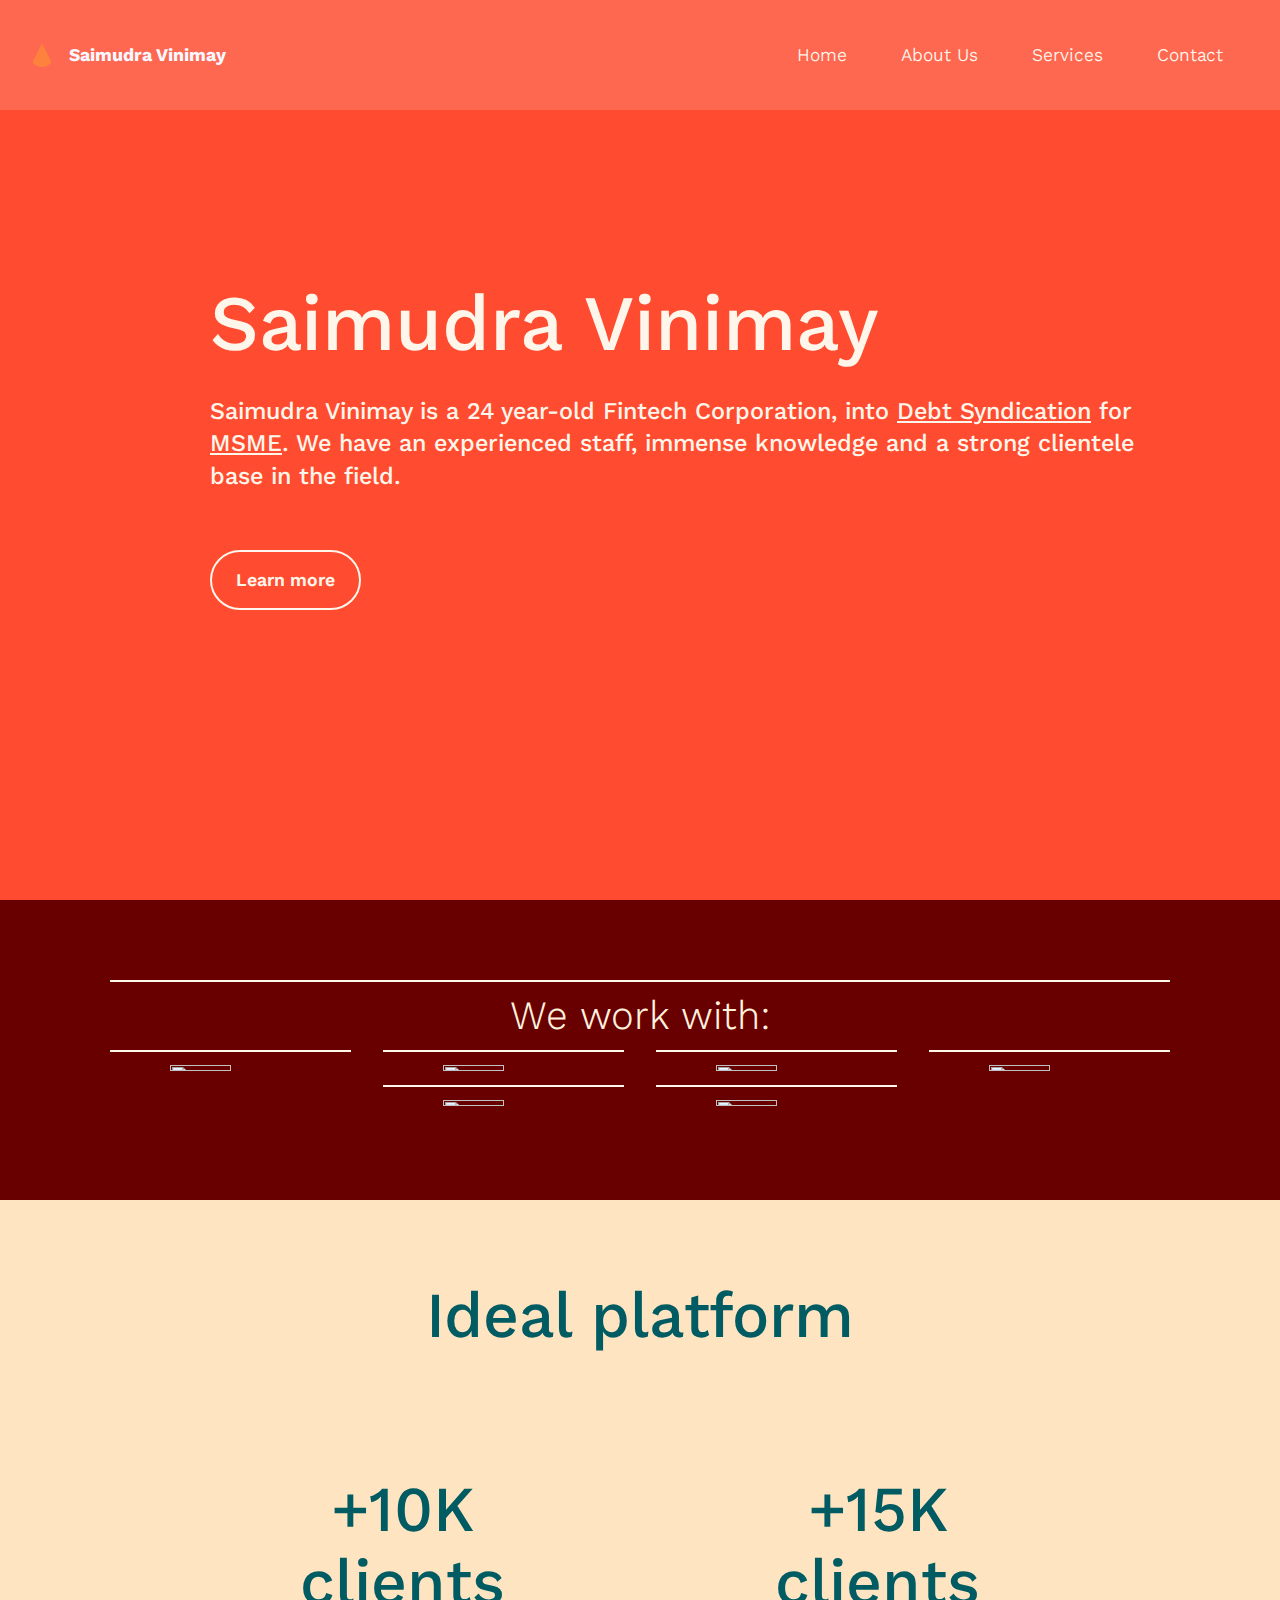
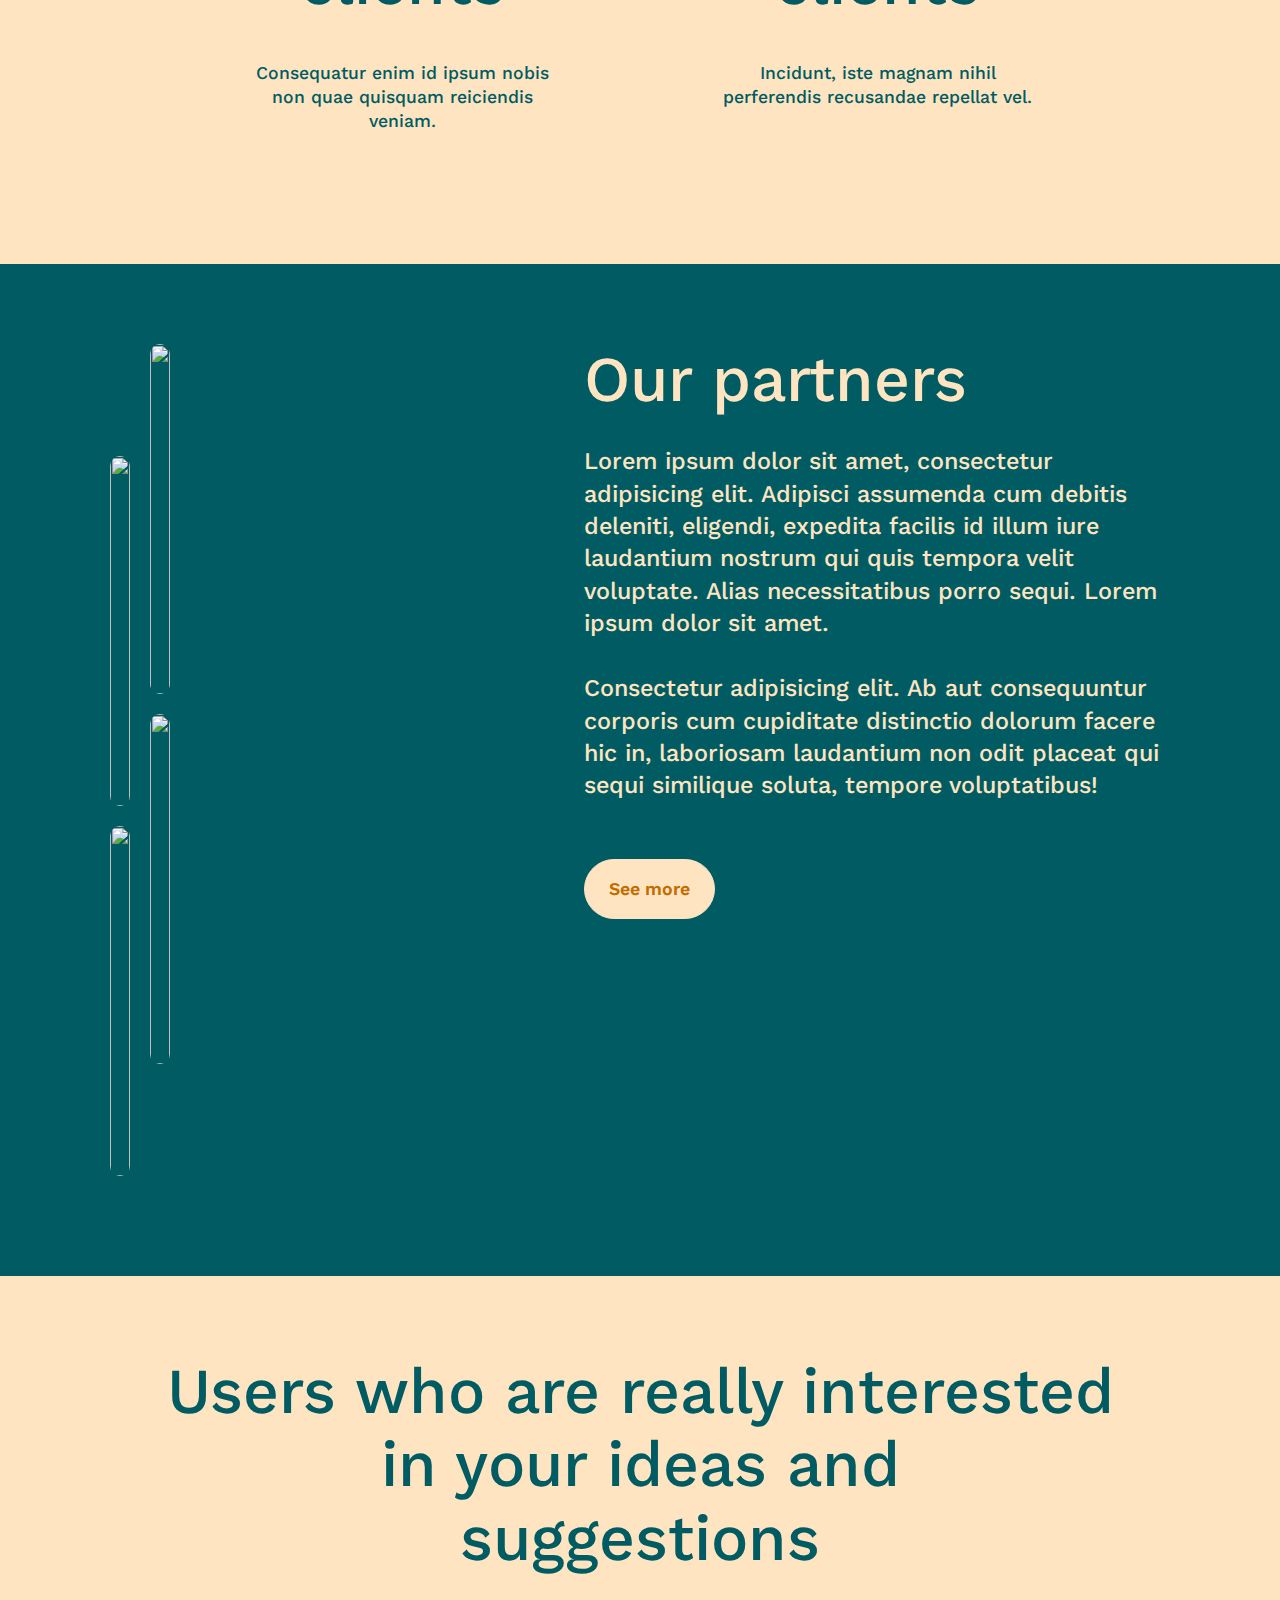
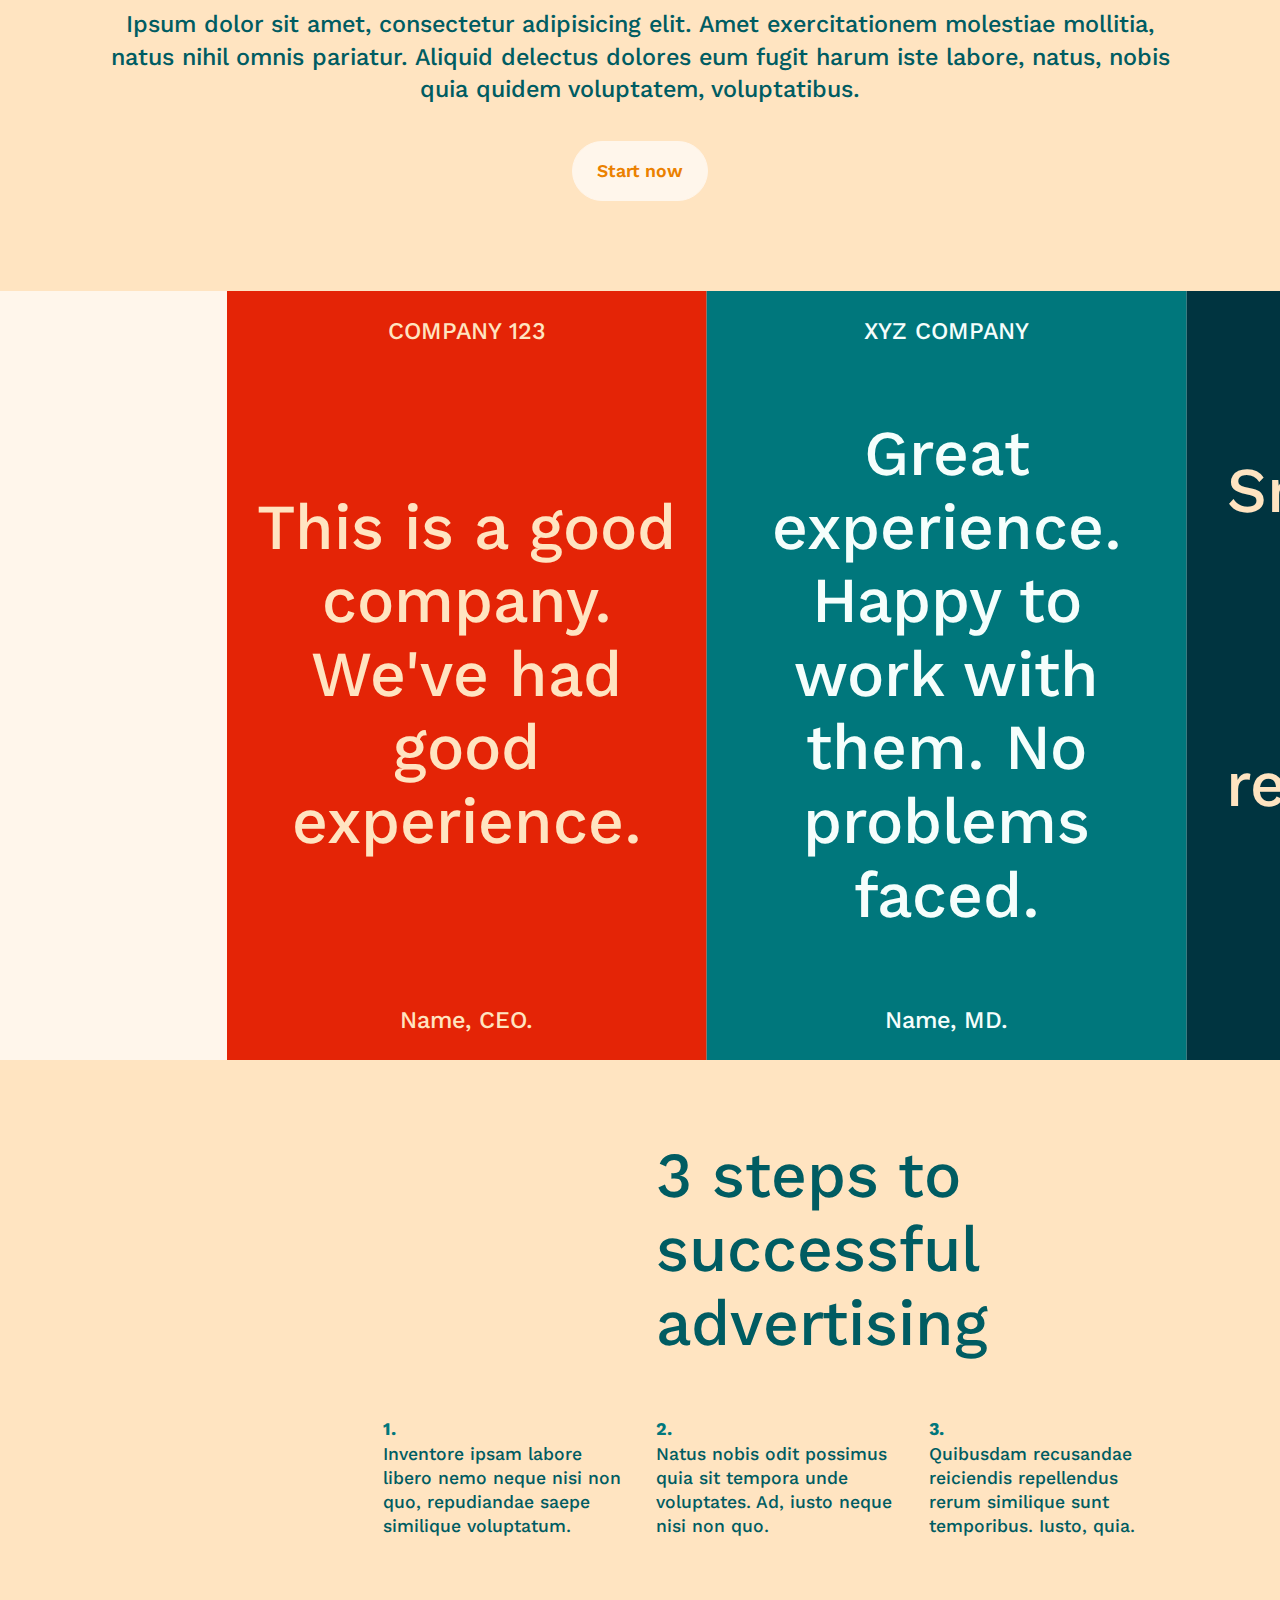
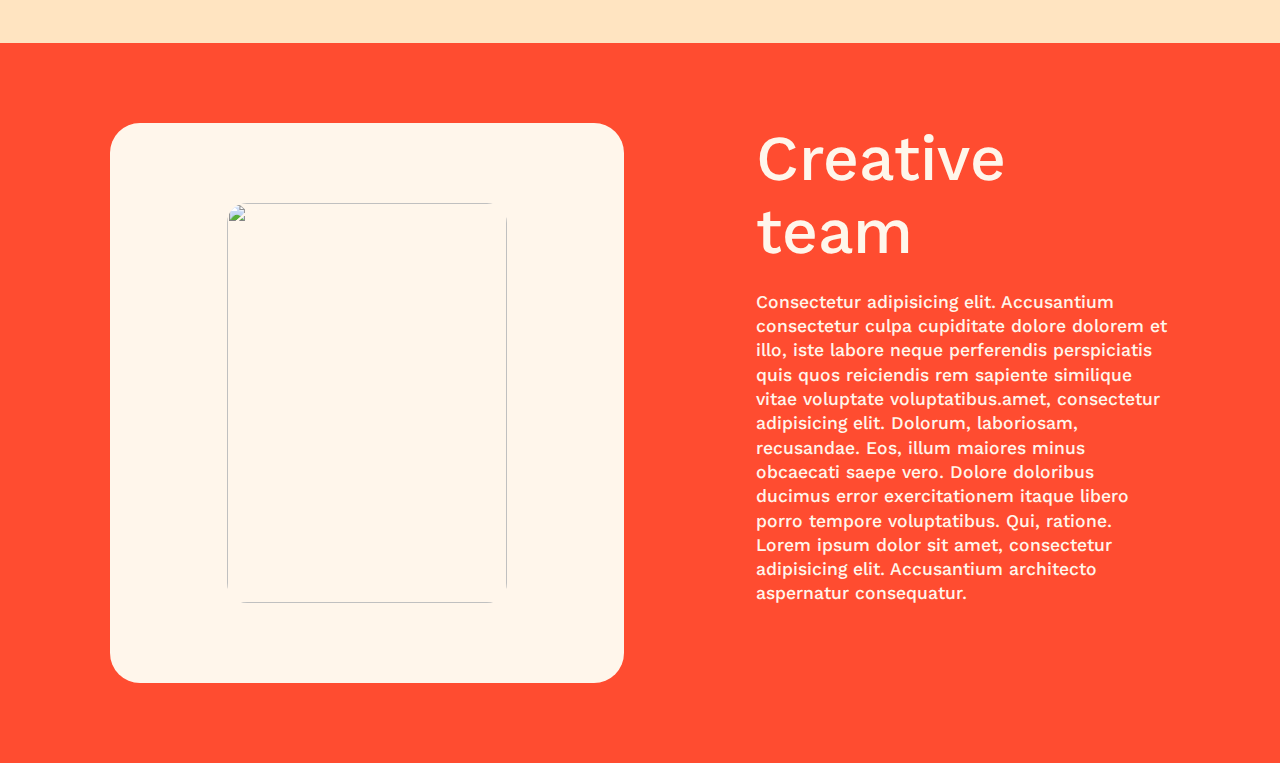
==== commit 3aacece5: "w?" ====
--- a/index.html
+++ b/index.html
@@ -27,7 +27,7 @@
 	
   
   <!-- NAVIGATION HEADER SECTION -->
-	<section data-bs-version="5.1" class="sticky menu menu1 resultm5 cid-tqK6nrSil8" once="menu" id="menu1-0">    
+	<section data-bs-version="5.1" id="wantsticky" class="sticky menu menu1 resultm5 cid-tqK6nrSil8" once="menu" id="menu1-0">    
   
 	  <nav class="navbar navbar-dropdown navbar-expand-lg">
 		  <div class="menu_box container-fluid">
@@ -474,327 +474,6 @@
 	  </div>
   </section>
   
-  <section data-bs-version="5.1" class="content6 resultm5 cid-tqK9Oobly9" id="content6-g">
-  
-	  
-  
-	  
-	  
-  
-	  <div class="container">
-		  <div class="row flex-row-reverse">
-			  <div class="col-12 col-lg-6 card">
-				  <div class="image-wrapper">
-					  <img src="//mobirise.com/extensions/resultm5/advertising-agency/assets/images/image5.jpg" alt="">
-				  </div>
-			  </div>
-			  <div class="col-12 col-lg-6 card">
-				  <div class="title-wrapper">
-					  <h2 class="mbr-section-title mbr-fonts-style display-2">
-						  Useful statistics
-					  </h2>
-				  </div>
-				  <div class="list-wrapper">
-					  <div class="list-item">
-						  <h4 class="mbr-item-title mbr-fonts-style display-4">
-							  <strong>Amet consectetu</strong>
-						  </h4>
-						  <p class="mbr-desc mbr-fonts-style display-4">
-							  Animi aperiam asperiores, commodi consequuntur deserunt dignissimos iusto.
-						  </p>
-					  </div>
-					  <div class="list-item">
-						  <h4 class="mbr-item-title mbr-fonts-style display-4">
-							  <strong>Amet consectetu</strong>
-						  </h4>
-						  <p class="mbr-desc mbr-fonts-style display-4">
-							  Animi aperiam asperiores, commodi consequuntur deserunt dignissimos iusto.
-						  </p>
-					  </div>
-					  <div class="list-item">
-						  <h4 class="mbr-item-title mbr-fonts-style display-4">
-							  <strong>Amet consectetu</strong>
-						  </h4>
-						  <p class="mbr-desc mbr-fonts-style display-4">
-							  Animi aperiam asperiores, commodi consequuntur deserunt dignissimos iusto.
-						  </p>
-					  </div>
-					  <div class="list-item">
-						  <h4 class="mbr-item-title mbr-fonts-style display-4">
-							  <strong>Amet consectetu</strong>
-						  </h4>
-						  <p class="mbr-desc mbr-fonts-style display-4">
-							  Animi aperiam asperiores, commodi consequuntur deserunt dignissimos iusto.
-						  </p>
-					  </div>
-					  
-					  
-				  </div>
-			  </div>
-		  </div>
-	  </div>
-  </section>
-  
-  <section data-bs-version="5.1" class="content7 resultm5 cid-tqK9RR0SIn" id="content7-h">
-  
-	  
-  
-	  
-	  
-  
-	  <div class="container-fluid">
-		  <div class="row">
-			  <div class="col-12 col-lg-6 card">
-				  <div class="title-wrapper">
-					  <h3 class="mbr-section-subtitle mbr-fonts-style display-4">
-						  <strong>Animi aperiam asperiores</strong>
-					  </h3>
-					  <h2 class="mbr-section-title mbr-fonts-style display-2">
-						  Agency statistics
-					  </h2>
-					  <div class="mbr-section-btn">
-						  <a class="btn btn-warning-outline display-4" href="#">
-							  Get started
-						  </a>
-					  </div>
-				  </div>
-			  </div>
-			  <div class="col-12 col-lg-6 card">
-				  <div class="image-wrapper">
-					  <img src="//mobirise.com/extensions/resultm5/advertising-agency/assets/images/image8.jpg" alt="">
-				  </div>
-			  </div>
-		  </div>
-	  </div>
-  </section>
-  
-  <section data-bs-version="5.1" class="form1 resultm5 cid-tqKN40uUXr" id="form1-i">
-  
-	  
-  
-	  
-	  
-  
-	  <div class="container">
-		  <div class="row">
-			  <div class="col-12 col-lg-6 card" data-form-type="formoid">
-				  <span class="mbr-iconfont mobi-mbri-sun2 mobi-mbri"></span>
-				  <span class="mbr-iconfont mobi-mbri-contact-form mobi-mbri"></span>
-				  <span class="mbr-iconfont mobi-mbri-letter mobi-mbri"></span>
-				  <span class="mbr-iconfont mobi-mbri-smile-face mobi-mbri"></span>
-				  <form action="//saimudra.com/contact" method="POST" class="mbr-form form-with-styler" data-form-title="Form Name"><input type="hidden" name="email" data-form-email="true" value="yCWximo/HmMnbiliLGaNlGi6AejRUXR65+qbYeth+tMA1paGLfWlfkvegxQOqCTgg51QebgVVhJUmnLWHUkPd40tND6gRsDL86IoNs69FIdDfs4tHjxqoCgpoLHTownD.unWRElwG1rKtJO4WxXEBtqI2U+8RvaBr1ozOLIZ0nVS4tJeoWGJvgg7w1tZ7f/vEZGZRWIj3I7/I6QiWvctjG1u51+nlxWz1H4kwdGPcuGTqQzoMaJER507brJJ2HOsw">
-					  <div class="row">
-						  <div hidden="hidden" data-form-alert="" class="alert alert-success col-12">Thanks for filling out
-							  the form!</div>
-						  <div hidden="hidden" data-form-alert-danger="" class="alert alert-danger col-12"> Oops...! some
-							  problem!
-						  </div>
-					  </div>
-					  <div class="dragArea row">
-						  <div class="col-12">
-							  <h1 class="mbr-section-title mbr-fonts-style display-2">
-								  Write to us
-							  </h1>
-						  </div>
-						  <div class="col-lg-6 col-md-12 col-sm-12 form-group mb-3" data-for="name">
-							  <input type="text" name="fname" placeholder="First Name" data-form-field="fname" class="form-control display-7" value="" id="name-form1-i">
-						  </div>
-						  <div class="col-lg-6 col-md-12 col-sm-12 form-group mb-3" data-for="name">
-							  <input type="text" name="lname" placeholder="Last Name" data-form-field="lname" class="form-control display-7" value="" id="name-form1-i">
-						  </div>
-						  <div data-for="email" class="col-lg-6 col-md-12 col-sm-12 form-group mb-3">
-							  <input type="email" name="email" placeholder="Email" data-form-field="Email" class="form-control display-7" value="" id="email-form1-i">
-						  </div>
-						  <div class="col-lg-12 col-md-12 col-sm-12 form-group mb-3" data-for="textarea">
-							  <textarea name="message" placeholder="Message..." data-form-field="message" class="form-control display-7" id="textarea-form1-i"></textarea>
-						  </div>
-						  <div class="col-12 col-md-auto mbr-section-btn"><button type="submit" class="btn btn-success display-4">
-								  Write now
-							  </button></div>
-					  </div>
-				  </form>
-			  </div>
-		  </div>
-	  </div>
-  </section>
-  
-  <section data-bs-version="5.1" class="gallery1 resultm5 cid-tqK7UW1r64" id="gallery1-6">
-  
-	  
-  
-	  
-	  
-  
-	  <div class="container-fluid">
-		  <div class="row">
-			  <div class="col-12 items">
-				  <div class="items-card">
-					  <div class="item features-image">
-						  <div class="item-wrapper">
-							  <div class="item-img">
-								  <img src="//mobirise.com/extensions/resultm5/advertising-agency/assets/images/image1.jpg" alt="">
-							  </div>
-						  </div>
-					  </div>
-					  <div class="item features-image">
-						  <div class="item-wrapper">
-							  <div class="item-img">
-								  <img src="//mobirise.com/extensions/resultm5/advertising-agency/assets/images/image4.jpg" alt="">
-							  </div>
-						  </div>
-					  </div>
-					  <div class="item features-image">
-						  <div class="item-wrapper">
-							  <div class="item-img">
-								  <img src="//mobirise.com/extensions/resultm5/advertising-agency/assets/images/image9.jpg" alt="">
-							  </div>
-						  </div>
-					  </div>
-				  </div>
-				  <div class="items-card">
-					  <div class="item features-image">
-						  <div class="item-wrapper">
-							  <div class="item-img">
-								  <img src="//mobirise.com/extensions/resultm5/advertising-agency/assets/images/image2.jpg" alt="">
-							  </div>
-						  </div>
-					  </div>
-					  <div class="item features-image">
-						  <div class="item-wrapper">
-							  <div class="item-img">
-								  <img src="//mobirise.com/extensions/resultm5/advertising-agency/assets/images/image8.jpg" alt="">
-							  </div>
-						  </div>
-					  </div>
-					  <div class="item features-image">
-						  <div class="item-wrapper">
-							  <div class="item-img">
-								  <img src="//mobirise.com/extensions/resultm5/advertising-agency/assets/images/image12.jpg" alt="">
-							  </div>
-						  </div>
-					  </div>
-				  </div>
-				  <div class="items-card">
-					  <div class="item features-image">
-						  <div class="item-wrapper">
-							  <div class="item-img">
-								  <img src="//mobirise.com/extensions/resultm5/advertising-agency/assets/images/image7.jpg" alt="">
-							  </div>
-						  </div>
-					  </div>
-					  <div class="item features-image">
-						  <div class="item-wrapper">
-							  <div class="item-img">
-								  <img src="//mobirise.com/extensions/resultm5/advertising-agency/assets/images/image5.jpg" alt="">
-							  </div>
-						  </div>
-					  </div>
-					  <div class="item features-image">
-						  <div class="item-wrapper">
-							  <div class="item-img">
-								  <img src="//mobirise.com/extensions/resultm5/advertising-agency/assets/images/image15.jpg" alt="">
-							  </div>
-						  </div>
-					  </div>
-				  </div>
-				  <div class="items-card">
-					  <div class="item features-image">
-						  <div class="item-wrapper">
-							  <div class="item-img">
-								  <img src="//mobirise.com/extensions/resultm5/advertising-agency/assets/images/image6.jpg" alt="">
-							  </div>
-						  </div>
-					  </div>
-					  <div class="item features-image">
-						  <div class="item-wrapper">
-							  <div class="item-img">
-								  <img src="//mobirise.com/extensions/resultm5/advertising-agency/assets/images/image11.jpg" alt="">
-							  </div>
-						  </div>
-					  </div>
-					  <div class="item features-image">
-						  <div class="item-wrapper">
-							  <div class="item-img">
-								  <img src="//mobirise.com/extensions/resultm5/advertising-agency/assets/images/image12.jpg" alt="">
-							  </div>
-						  </div>
-					  </div>
-				  </div>
-				  <div class="items-card">
-					  <div class="item features-image">
-						  <div class="item-wrapper">
-							  <div class="item-img">
-								  <img src="//mobirise.com/extensions/resultm5/advertising-agency/assets/images/image10.jpg" alt="">
-							  </div>
-						  </div>
-					  </div>
-					  <div class="item features-image">
-						  <div class="item-wrapper">
-							  <div class="item-img">
-								  <img src="//mobirise.com/extensions/resultm5/advertising-agency/assets/images/image13.jpg" alt="">
-							  </div>
-						  </div>
-					  </div>
-					  <div class="item features-image">
-						  <div class="item-wrapper">
-							  <div class="item-img">
-								  <img src="//mobirise.com/extensions/resultm5/advertising-agency/assets/images/image16.jpg" alt="">
-							  </div>
-						  </div>
-					  </div>
-				  </div>
-			  </div>
-		  </div>
-	  </div>
-  </section>
-  
-  <section data-bs-version="5.1" class="footer1 cid-tqK7jZKMlB" once="footers" id="footer1-5">
-  
-	  
-  
-	  
-	  
-	  <div class="container">
-		  <div class="row">
-			  <div class="col-12 col-md-6 col-lg-6">
-				  <h3 class="mbr-section-title mbr-fonts-style display-5">Advertising Agency</h3>
-				  <div class="soc-wrapper">
-					  <div class="social-row">
-						  <div class="soc-item">
-							  <a href="#" target="_blank">
-								  <span class="mbr-iconfont socicon socicon-facebook"></span>
-							  </a>
-						  </div>
-						  <div class="soc-item">
-							  <a href="#" target="_blank">
-								  <span class="mbr-iconfont socicon socicon-twitter"></span>
-							  </a>
-						  </div>
-						  <div class="soc-item">
-							  <a href="#" target="_blank">
-								  <span class="mbr-iconfont socicon socicon-instagram"></span>
-							  </a>
-						  </div>
-						  <div class="soc-item">
-							  <a href="#" target="_blank">
-								  <span class="mbr-iconfont mobi-mbri-letter mobi-mbri"></span>
-							  </a>
-						  </div>
-					  </div>
-				  </div>
-			  </div>
-			  
-			  
-			  
-			  <div class="col-12">
-				  <p class="mbr-text mbr-fonts-style copyright display-4">
-					  <em>© Copyright Saimudra Vinimay Pvt. Ltd. - All Rights Reserved</em>
-				  </p>
-			  </div>
-		  </div>
-	  </div>
-  </section>
-  
   
   <script src="//mobirise.com/extensions/resultm5/advertising-agency/assets/bootstrap/js/bootstrap.bundle.min.js"></script>
 	<script src="//mobirise.com/extensions/resultm5/advertising-agency/assets/smoothscroll/smooth-scroll.js"></script>
--- a/static/theme.css
+++ b/static/theme.css
@@ -519,6 +519,15 @@
   -webkit-animation: gradient-animation 5s infinite alternate;
 }
 
+.menu {
+  position: fixed;
+  top: 0;
+  left: 0;
+  width: 100%;
+  z-index: 9999;
+}
+
+
 .menu .navbar-brand {
   display: -webkit-flex;
 }
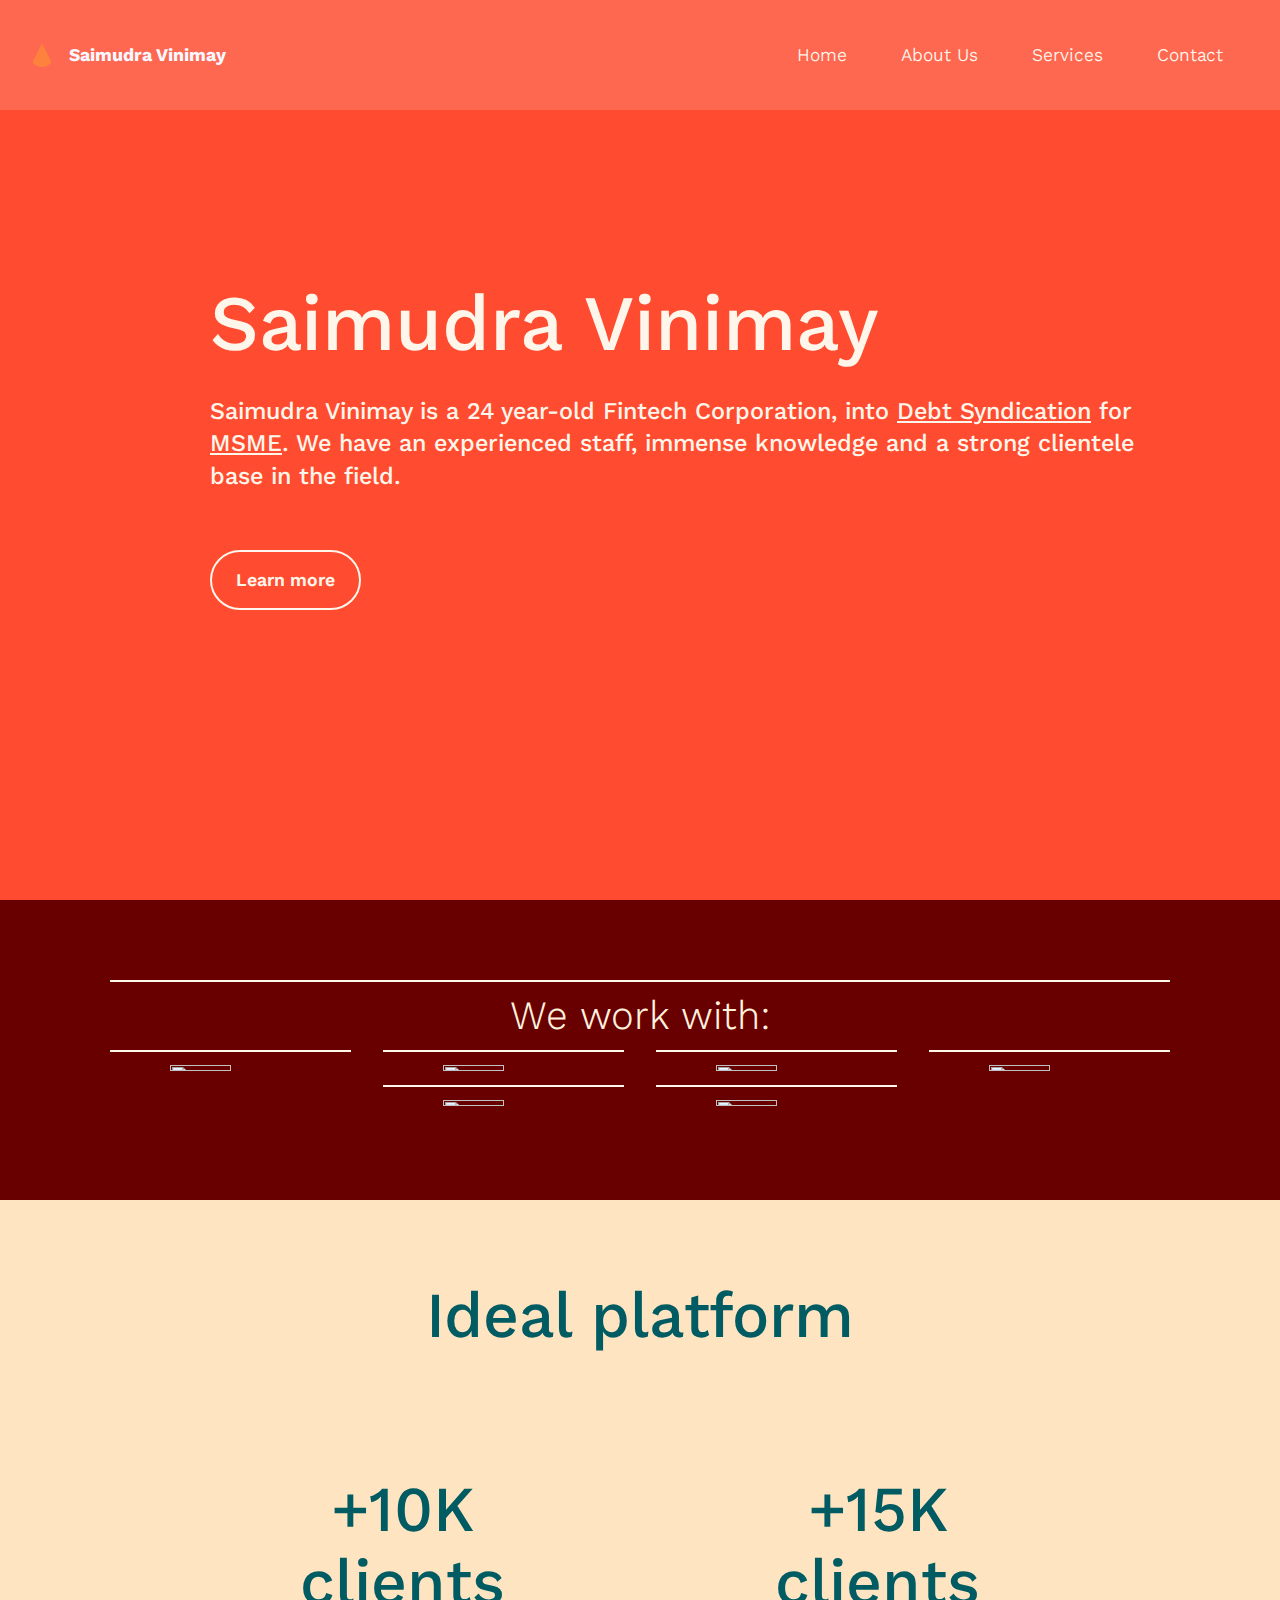
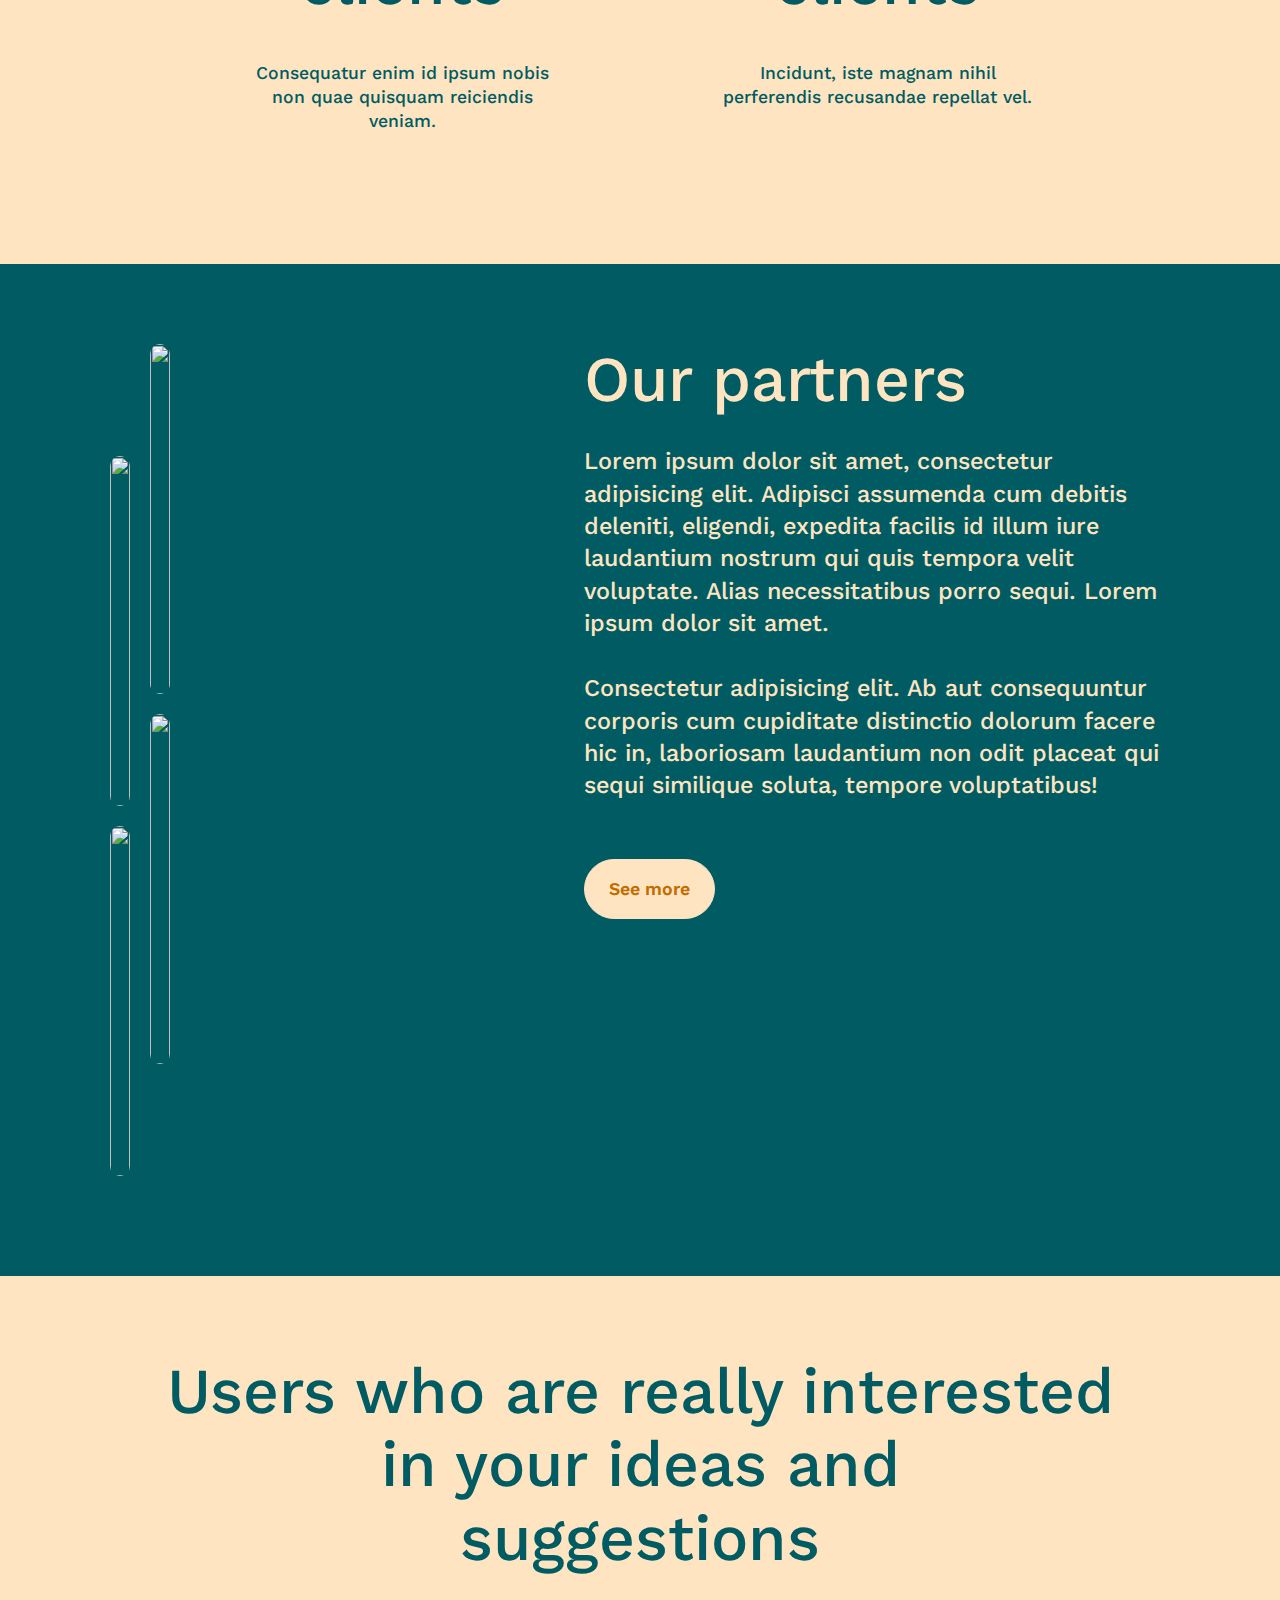
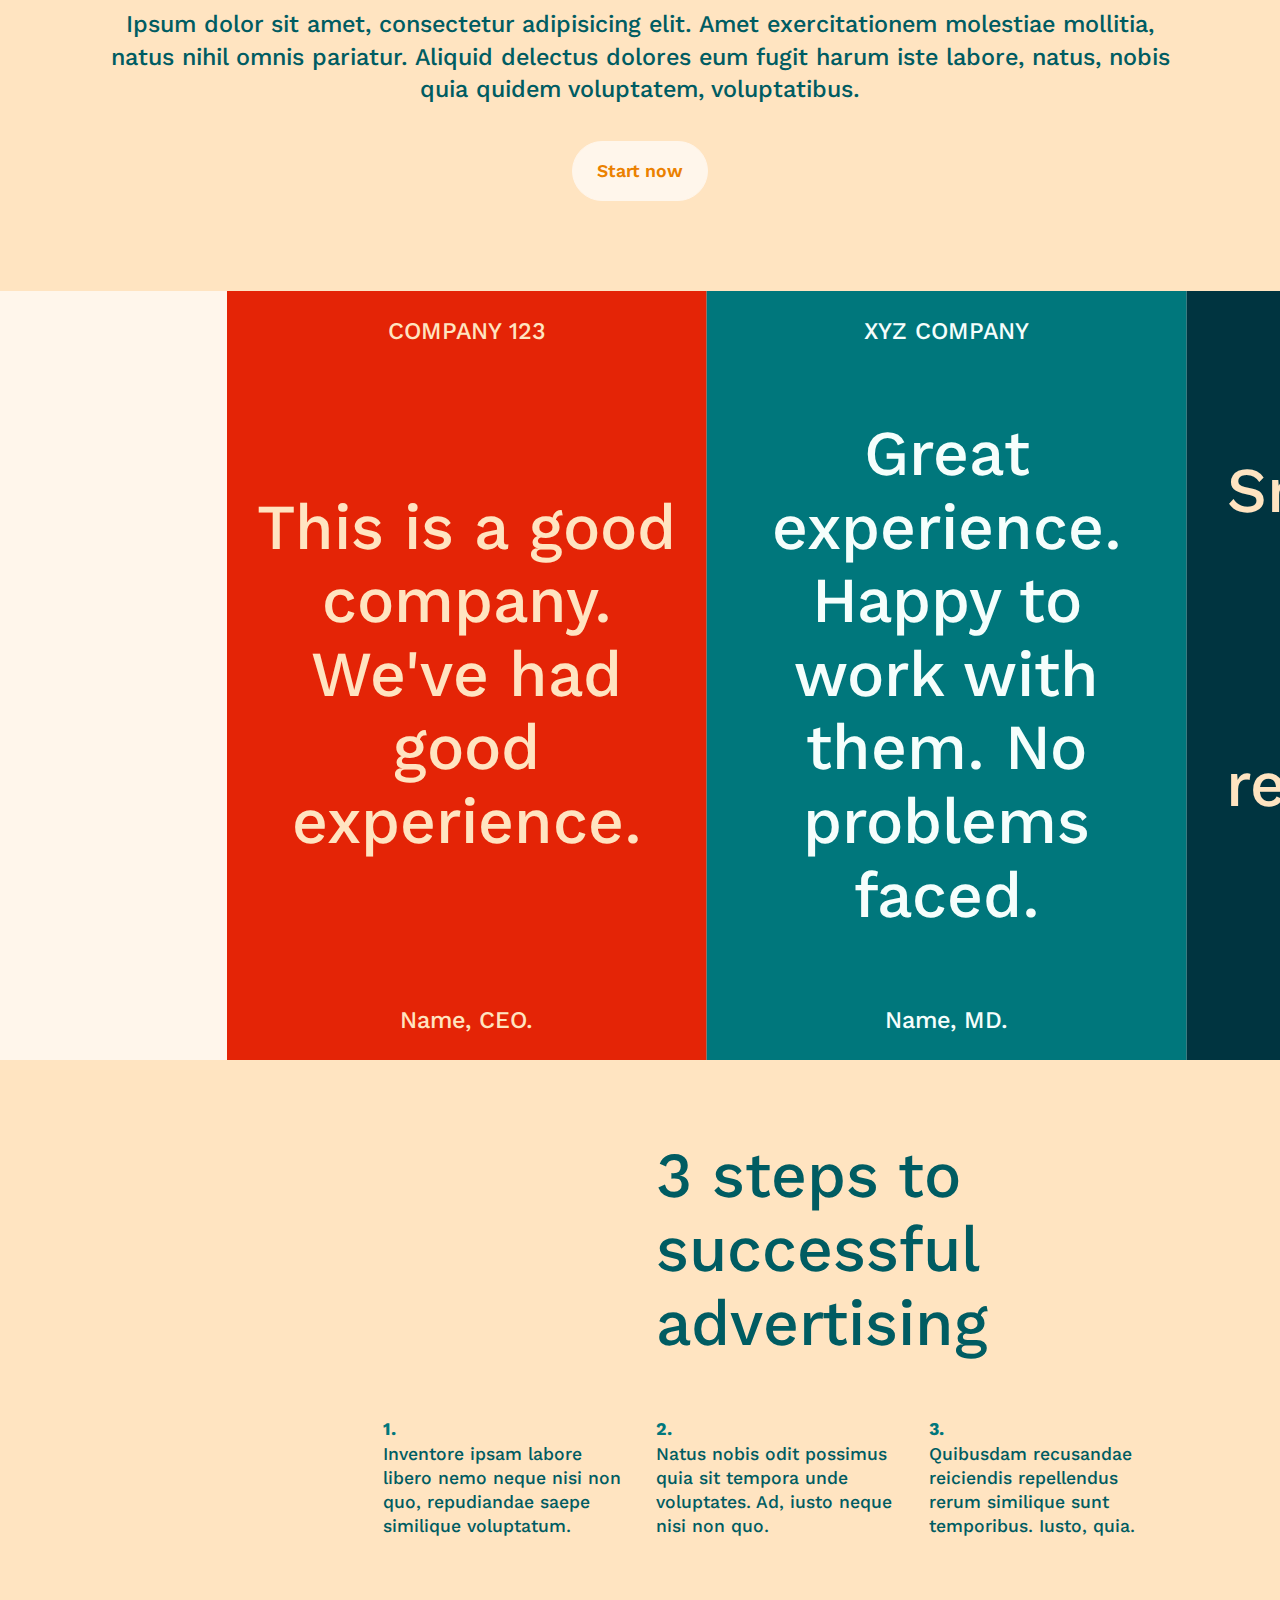
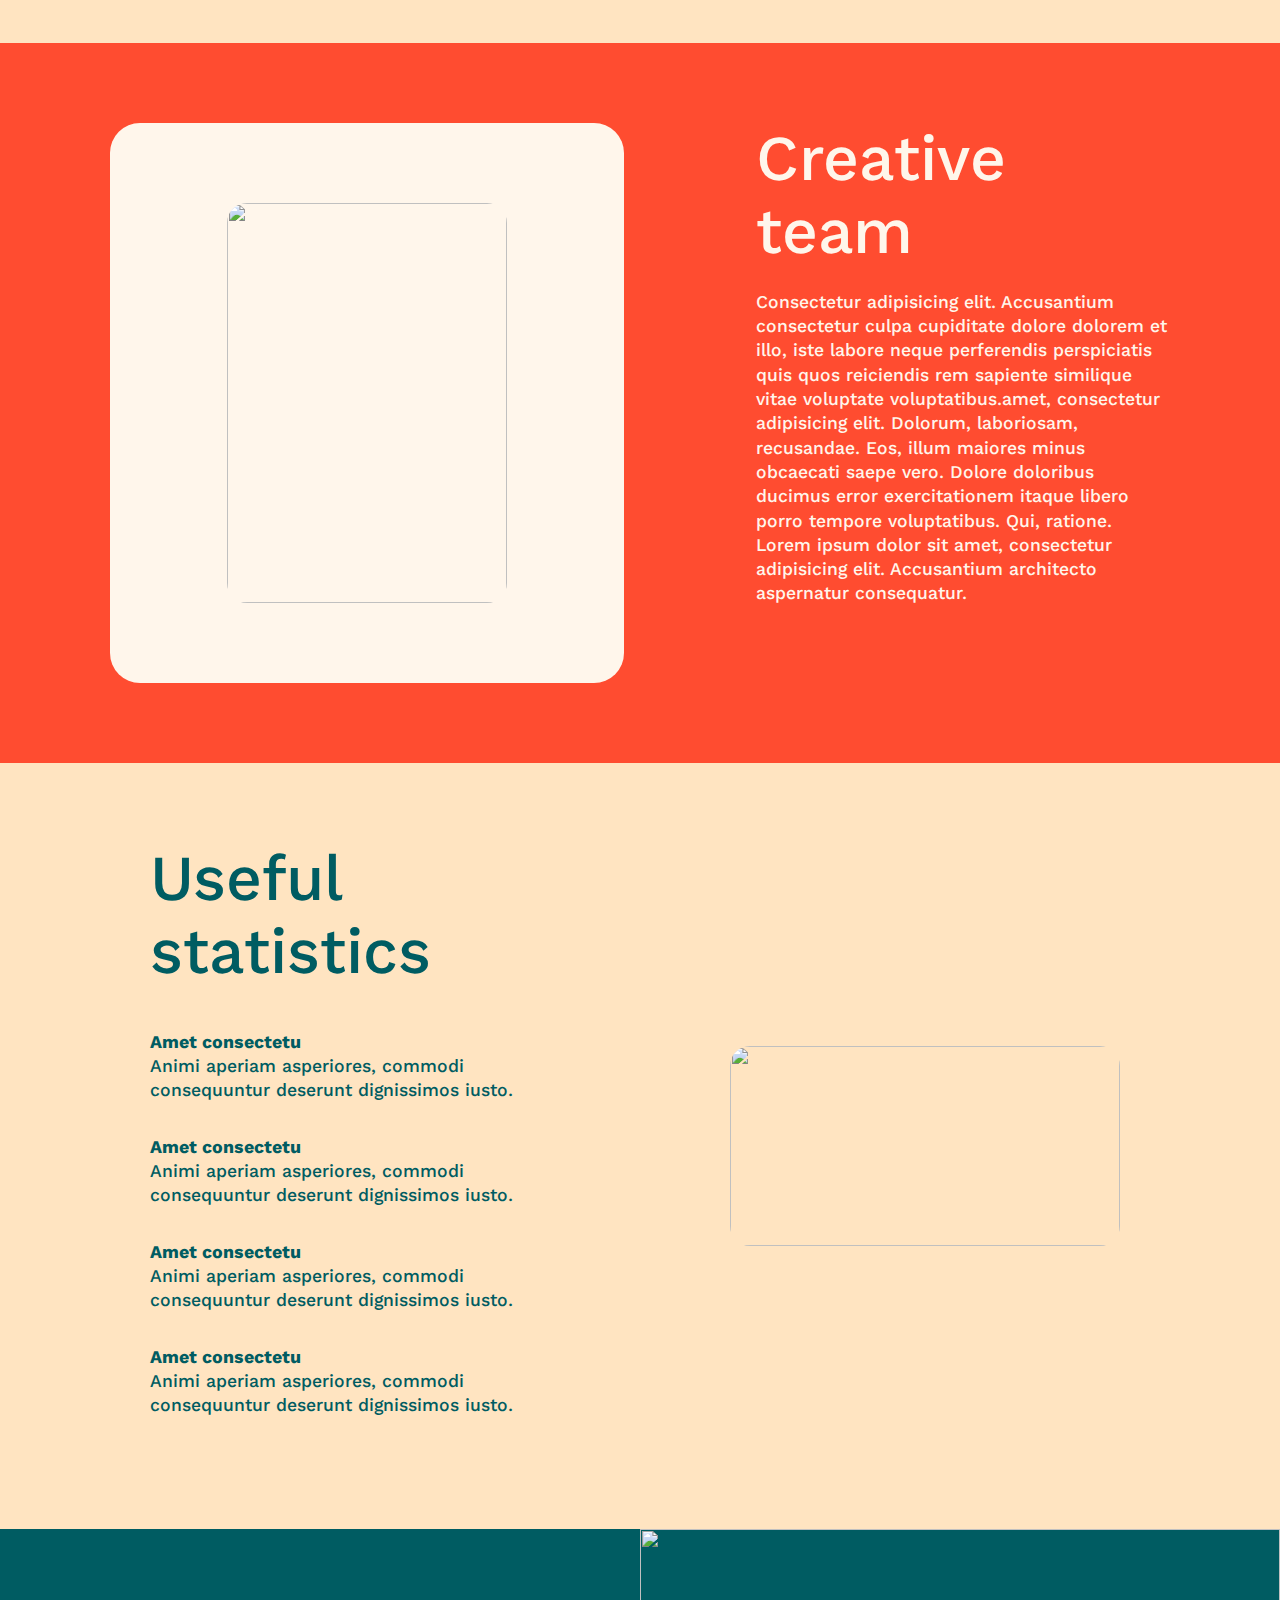
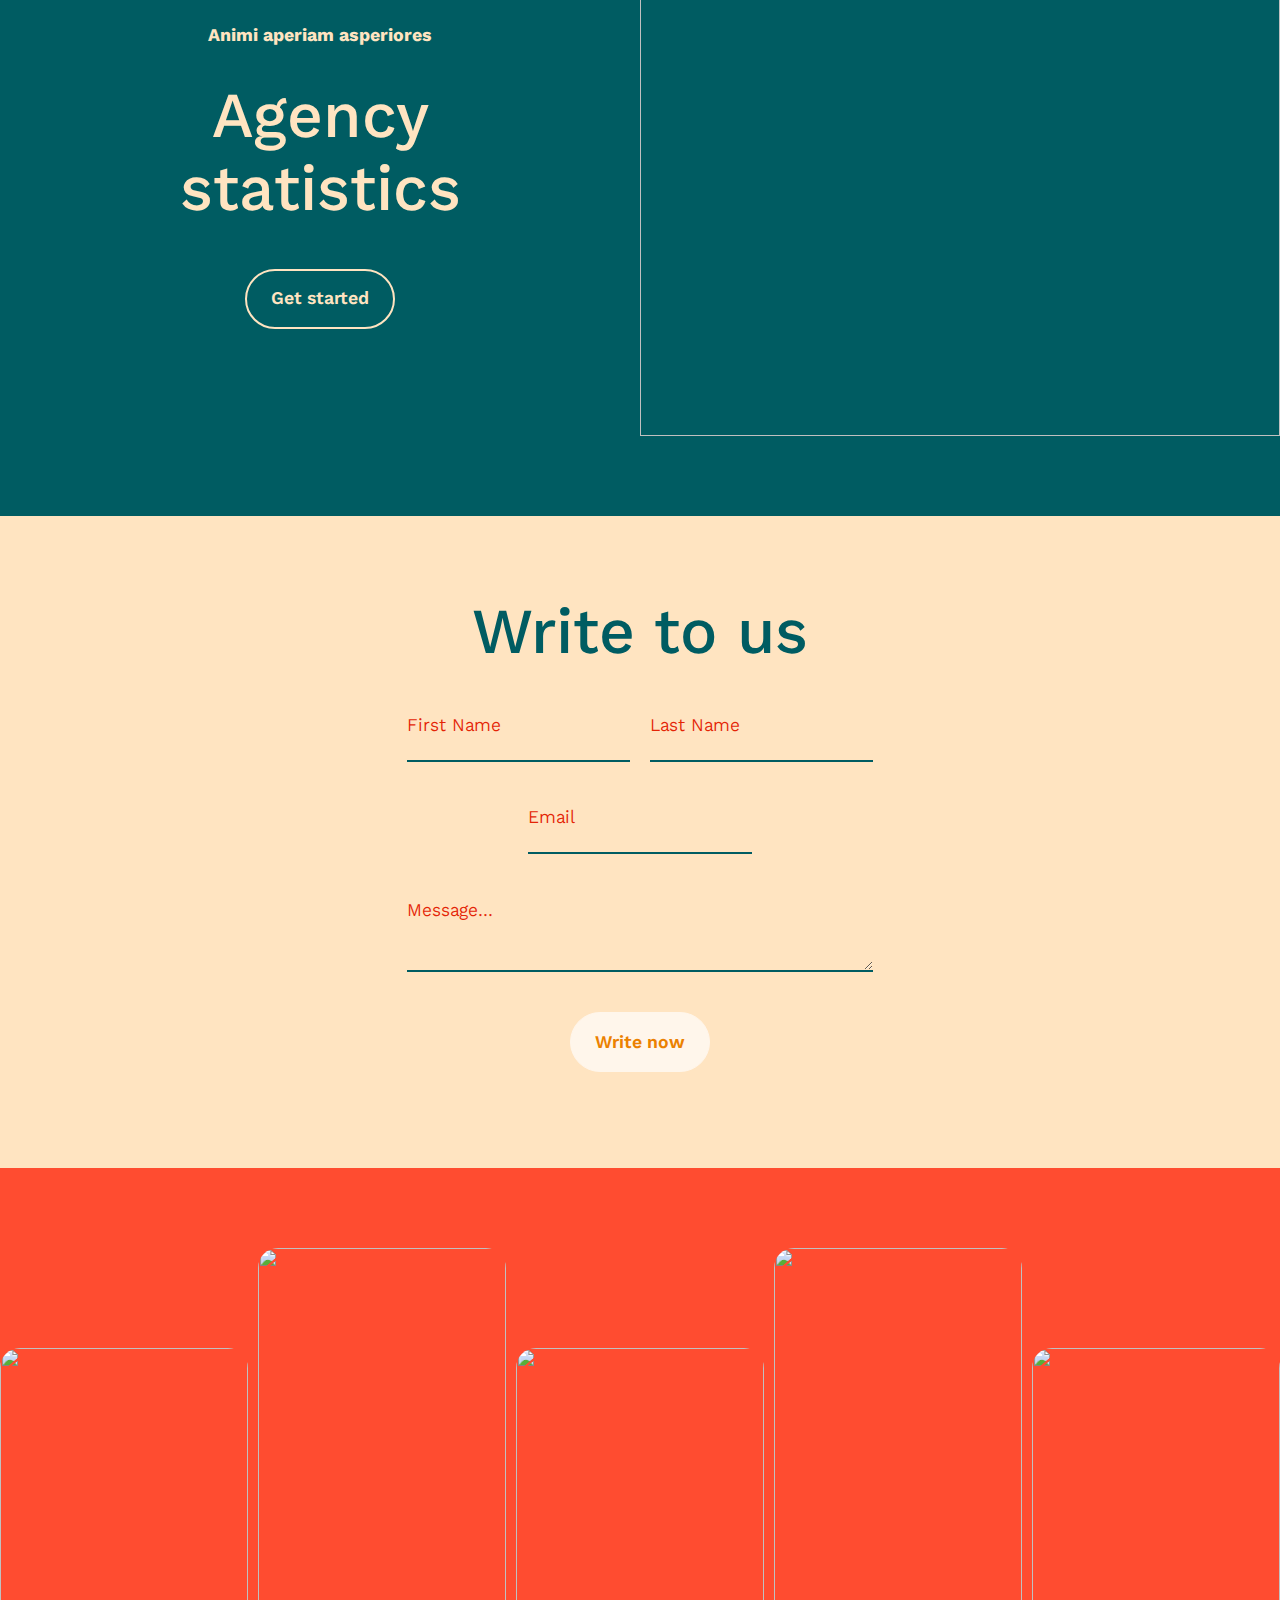
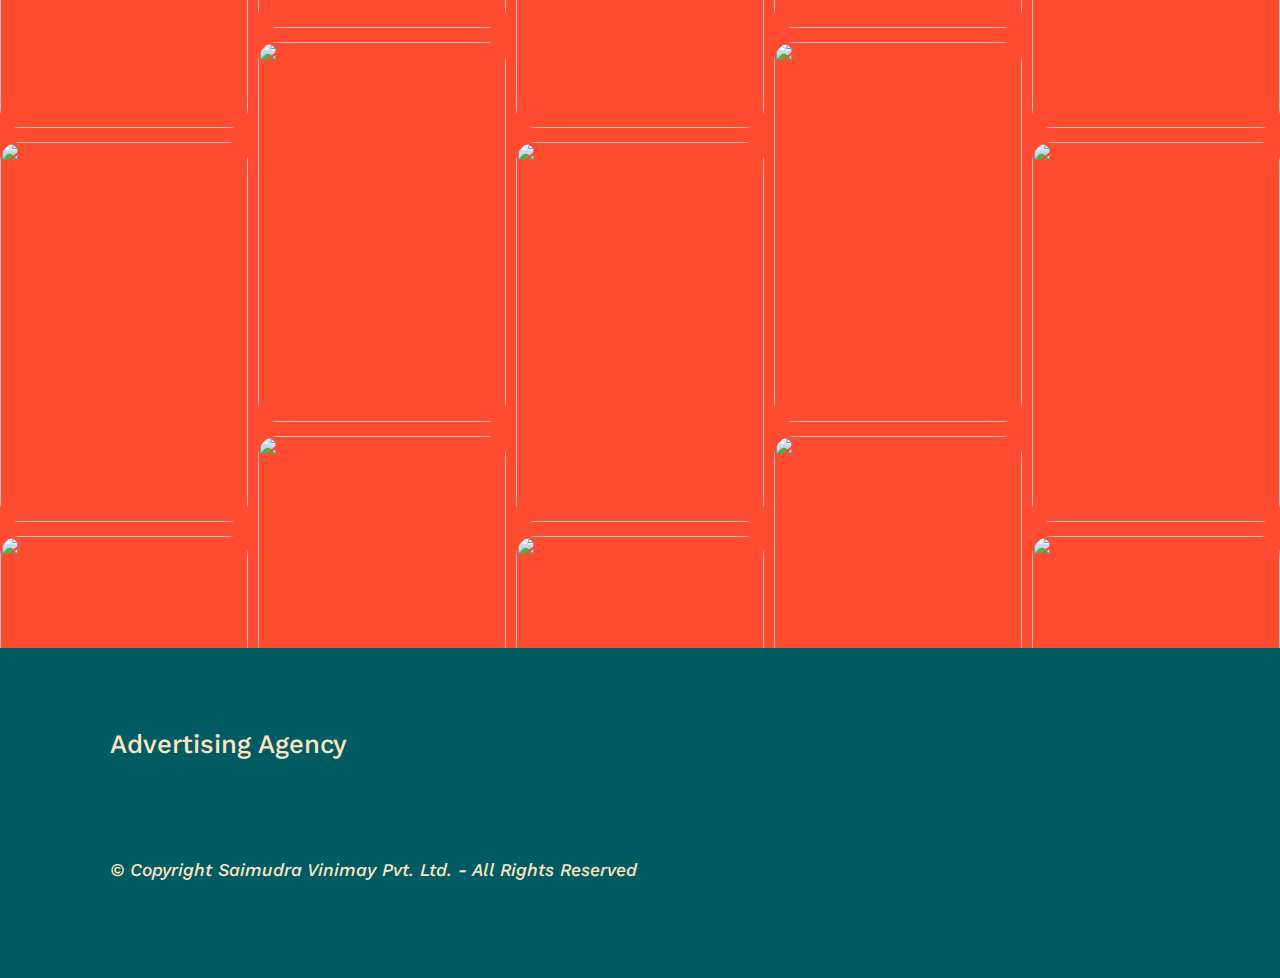
==== commit 67f80687: "wanyama" ====
--- a/index.html
+++ b/index.html
@@ -27,7 +27,7 @@
 	
   
   <!-- NAVIGATION HEADER SECTION -->
-	<section data-bs-version="5.1" id="wantsticky" class="sticky menu menu1 resultm5 cid-tqK6nrSil8" once="menu" id="menu1-0">    
+	<section data-bs-version="5.1" class="sticky menu menu1 resultm5 cid-tqK6nrSil8" once="menu" id="menu1-0">    
   
 	  <nav class="navbar navbar-dropdown navbar-expand-lg">
 		  <div class="menu_box container-fluid">
@@ -474,6 +474,327 @@
 	  </div>
   </section>
   
+  <section data-bs-version="5.1" class="content6 resultm5 cid-tqK9Oobly9" id="content6-g">
+  
+	  
+  
+	  
+	  
+  
+	  <div class="container">
+		  <div class="row flex-row-reverse">
+			  <div class="col-12 col-lg-6 card">
+				  <div class="image-wrapper">
+					  <img src="//mobirise.com/extensions/resultm5/advertising-agency/assets/images/image5.jpg" alt="">
+				  </div>
+			  </div>
+			  <div class="col-12 col-lg-6 card">
+				  <div class="title-wrapper">
+					  <h2 class="mbr-section-title mbr-fonts-style display-2">
+						  Useful statistics
+					  </h2>
+				  </div>
+				  <div class="list-wrapper">
+					  <div class="list-item">
+						  <h4 class="mbr-item-title mbr-fonts-style display-4">
+							  <strong>Amet consectetu</strong>
+						  </h4>
+						  <p class="mbr-desc mbr-fonts-style display-4">
+							  Animi aperiam asperiores, commodi consequuntur deserunt dignissimos iusto.
+						  </p>
+					  </div>
+					  <div class="list-item">
+						  <h4 class="mbr-item-title mbr-fonts-style display-4">
+							  <strong>Amet consectetu</strong>
+						  </h4>
+						  <p class="mbr-desc mbr-fonts-style display-4">
+							  Animi aperiam asperiores, commodi consequuntur deserunt dignissimos iusto.
+						  </p>
+					  </div>
+					  <div class="list-item">
+						  <h4 class="mbr-item-title mbr-fonts-style display-4">
+							  <strong>Amet consectetu</strong>
+						  </h4>
+						  <p class="mbr-desc mbr-fonts-style display-4">
+							  Animi aperiam asperiores, commodi consequuntur deserunt dignissimos iusto.
+						  </p>
+					  </div>
+					  <div class="list-item">
+						  <h4 class="mbr-item-title mbr-fonts-style display-4">
+							  <strong>Amet consectetu</strong>
+						  </h4>
+						  <p class="mbr-desc mbr-fonts-style display-4">
+							  Animi aperiam asperiores, commodi consequuntur deserunt dignissimos iusto.
+						  </p>
+					  </div>
+					  
+					  
+				  </div>
+			  </div>
+		  </div>
+	  </div>
+  </section>
+  
+  <section data-bs-version="5.1" class="content7 resultm5 cid-tqK9RR0SIn" id="content7-h">
+  
+	  
+  
+	  
+	  
+  
+	  <div class="container-fluid">
+		  <div class="row">
+			  <div class="col-12 col-lg-6 card">
+				  <div class="title-wrapper">
+					  <h3 class="mbr-section-subtitle mbr-fonts-style display-4">
+						  <strong>Animi aperiam asperiores</strong>
+					  </h3>
+					  <h2 class="mbr-section-title mbr-fonts-style display-2">
+						  Agency statistics
+					  </h2>
+					  <div class="mbr-section-btn">
+						  <a class="btn btn-warning-outline display-4" href="#">
+							  Get started
+						  </a>
+					  </div>
+				  </div>
+			  </div>
+			  <div class="col-12 col-lg-6 card">
+				  <div class="image-wrapper">
+					  <img src="//mobirise.com/extensions/resultm5/advertising-agency/assets/images/image8.jpg" alt="">
+				  </div>
+			  </div>
+		  </div>
+	  </div>
+  </section>
+  
+  <section data-bs-version="5.1" class="form1 resultm5 cid-tqKN40uUXr" id="form1-i">
+  
+	  
+  
+	  
+	  
+  
+	  <div class="container">
+		  <div class="row">
+			  <div class="col-12 col-lg-6 card" data-form-type="formoid">
+				  <span class="mbr-iconfont mobi-mbri-sun2 mobi-mbri"></span>
+				  <span class="mbr-iconfont mobi-mbri-contact-form mobi-mbri"></span>
+				  <span class="mbr-iconfont mobi-mbri-letter mobi-mbri"></span>
+				  <span class="mbr-iconfont mobi-mbri-smile-face mobi-mbri"></span>
+				  <form action="//saimudra.com/contact" method="POST" class="mbr-form form-with-styler" data-form-title="Form Name"><input type="hidden" name="email" data-form-email="true" value="yCWximo/HmMnbiliLGaNlGi6AejRUXR65+qbYeth+tMA1paGLfWlfkvegxQOqCTgg51QebgVVhJUmnLWHUkPd40tND6gRsDL86IoNs69FIdDfs4tHjxqoCgpoLHTownD.unWRElwG1rKtJO4WxXEBtqI2U+8RvaBr1ozOLIZ0nVS4tJeoWGJvgg7w1tZ7f/vEZGZRWIj3I7/I6QiWvctjG1u51+nlxWz1H4kwdGPcuGTqQzoMaJER507brJJ2HOsw">
+					  <div class="row">
+						  <div hidden="hidden" data-form-alert="" class="alert alert-success col-12">Thanks for filling out
+							  the form!</div>
+						  <div hidden="hidden" data-form-alert-danger="" class="alert alert-danger col-12"> Oops...! some
+							  problem!
+						  </div>
+					  </div>
+					  <div class="dragArea row">
+						  <div class="col-12">
+							  <h1 class="mbr-section-title mbr-fonts-style display-2">
+								  Write to us
+							  </h1>
+						  </div>
+						  <div class="col-lg-6 col-md-12 col-sm-12 form-group mb-3" data-for="name">
+							  <input type="text" name="fname" placeholder="First Name" data-form-field="fname" class="form-control display-7" value="" id="name-form1-i">
+						  </div>
+						  <div class="col-lg-6 col-md-12 col-sm-12 form-group mb-3" data-for="name">
+							  <input type="text" name="lname" placeholder="Last Name" data-form-field="lname" class="form-control display-7" value="" id="name-form1-i">
+						  </div>
+						  <div data-for="email" class="col-lg-6 col-md-12 col-sm-12 form-group mb-3">
+							  <input type="email" name="email" placeholder="Email" data-form-field="Email" class="form-control display-7" value="" id="email-form1-i">
+						  </div>
+						  <div class="col-lg-12 col-md-12 col-sm-12 form-group mb-3" data-for="textarea">
+							  <textarea name="message" placeholder="Message..." data-form-field="message" class="form-control display-7" id="textarea-form1-i"></textarea>
+						  </div>
+						  <div class="col-12 col-md-auto mbr-section-btn"><button type="submit" class="btn btn-success display-4">
+								  Write now
+							  </button></div>
+					  </div>
+				  </form>
+			  </div>
+		  </div>
+	  </div>
+  </section>
+  
+  <section data-bs-version="5.1" class="gallery1 resultm5 cid-tqK7UW1r64" id="gallery1-6">
+  
+	  
+  
+	  
+	  
+  
+	  <div class="container-fluid">
+		  <div class="row">
+			  <div class="col-12 items">
+				  <div class="items-card">
+					  <div class="item features-image">
+						  <div class="item-wrapper">
+							  <div class="item-img">
+								  <img src="//mobirise.com/extensions/resultm5/advertising-agency/assets/images/image1.jpg" alt="">
+							  </div>
+						  </div>
+					  </div>
+					  <div class="item features-image">
+						  <div class="item-wrapper">
+							  <div class="item-img">
+								  <img src="//mobirise.com/extensions/resultm5/advertising-agency/assets/images/image4.jpg" alt="">
+							  </div>
+						  </div>
+					  </div>
+					  <div class="item features-image">
+						  <div class="item-wrapper">
+							  <div class="item-img">
+								  <img src="//mobirise.com/extensions/resultm5/advertising-agency/assets/images/image9.jpg" alt="">
+							  </div>
+						  </div>
+					  </div>
+				  </div>
+				  <div class="items-card">
+					  <div class="item features-image">
+						  <div class="item-wrapper">
+							  <div class="item-img">
+								  <img src="//mobirise.com/extensions/resultm5/advertising-agency/assets/images/image2.jpg" alt="">
+							  </div>
+						  </div>
+					  </div>
+					  <div class="item features-image">
+						  <div class="item-wrapper">
+							  <div class="item-img">
+								  <img src="//mobirise.com/extensions/resultm5/advertising-agency/assets/images/image8.jpg" alt="">
+							  </div>
+						  </div>
+					  </div>
+					  <div class="item features-image">
+						  <div class="item-wrapper">
+							  <div class="item-img">
+								  <img src="//mobirise.com/extensions/resultm5/advertising-agency/assets/images/image12.jpg" alt="">
+							  </div>
+						  </div>
+					  </div>
+				  </div>
+				  <div class="items-card">
+					  <div class="item features-image">
+						  <div class="item-wrapper">
+							  <div class="item-img">
+								  <img src="//mobirise.com/extensions/resultm5/advertising-agency/assets/images/image7.jpg" alt="">
+							  </div>
+						  </div>
+					  </div>
+					  <div class="item features-image">
+						  <div class="item-wrapper">
+							  <div class="item-img">
+								  <img src="//mobirise.com/extensions/resultm5/advertising-agency/assets/images/image5.jpg" alt="">
+							  </div>
+						  </div>
+					  </div>
+					  <div class="item features-image">
+						  <div class="item-wrapper">
+							  <div class="item-img">
+								  <img src="//mobirise.com/extensions/resultm5/advertising-agency/assets/images/image15.jpg" alt="">
+							  </div>
+						  </div>
+					  </div>
+				  </div>
+				  <div class="items-card">
+					  <div class="item features-image">
+						  <div class="item-wrapper">
+							  <div class="item-img">
+								  <img src="//mobirise.com/extensions/resultm5/advertising-agency/assets/images/image6.jpg" alt="">
+							  </div>
+						  </div>
+					  </div>
+					  <div class="item features-image">
+						  <div class="item-wrapper">
+							  <div class="item-img">
+								  <img src="//mobirise.com/extensions/resultm5/advertising-agency/assets/images/image11.jpg" alt="">
+							  </div>
+						  </div>
+					  </div>
+					  <div class="item features-image">
+						  <div class="item-wrapper">
+							  <div class="item-img">
+								  <img src="//mobirise.com/extensions/resultm5/advertising-agency/assets/images/image12.jpg" alt="">
+							  </div>
+						  </div>
+					  </div>
+				  </div>
+				  <div class="items-card">
+					  <div class="item features-image">
+						  <div class="item-wrapper">
+							  <div class="item-img">
+								  <img src="//mobirise.com/extensions/resultm5/advertising-agency/assets/images/image10.jpg" alt="">
+							  </div>
+						  </div>
+					  </div>
+					  <div class="item features-image">
+						  <div class="item-wrapper">
+							  <div class="item-img">
+								  <img src="//mobirise.com/extensions/resultm5/advertising-agency/assets/images/image13.jpg" alt="">
+							  </div>
+						  </div>
+					  </div>
+					  <div class="item features-image">
+						  <div class="item-wrapper">
+							  <div class="item-img">
+								  <img src="//mobirise.com/extensions/resultm5/advertising-agency/assets/images/image16.jpg" alt="">
+							  </div>
+						  </div>
+					  </div>
+				  </div>
+			  </div>
+		  </div>
+	  </div>
+  </section>
+  
+  <section data-bs-version="5.1" class="footer1 cid-tqK7jZKMlB" once="footers" id="footer1-5">
+  
+	  
+  
+	  
+	  
+	  <div class="container">
+		  <div class="row">
+			  <div class="col-12 col-md-6 col-lg-6">
+				  <h3 class="mbr-section-title mbr-fonts-style display-5">Advertising Agency</h3>
+				  <div class="soc-wrapper">
+					  <div class="social-row">
+						  <div class="soc-item">
+							  <a href="#" target="_blank">
+								  <span class="mbr-iconfont socicon socicon-facebook"></span>
+							  </a>
+						  </div>
+						  <div class="soc-item">
+							  <a href="#" target="_blank">
+								  <span class="mbr-iconfont socicon socicon-twitter"></span>
+							  </a>
+						  </div>
+						  <div class="soc-item">
+							  <a href="#" target="_blank">
+								  <span class="mbr-iconfont socicon socicon-instagram"></span>
+							  </a>
+						  </div>
+						  <div class="soc-item">
+							  <a href="#" target="_blank">
+								  <span class="mbr-iconfont mobi-mbri-letter mobi-mbri"></span>
+							  </a>
+						  </div>
+					  </div>
+				  </div>
+			  </div>
+			  
+			  
+			  
+			  <div class="col-12">
+				  <p class="mbr-text mbr-fonts-style copyright display-4">
+					  <em>© Copyright Saimudra Vinimay Pvt. Ltd. - All Rights Reserved</em>
+				  </p>
+			  </div>
+		  </div>
+	  </div>
+  </section>
+  
   
   <script src="//mobirise.com/extensions/resultm5/advertising-agency/assets/bootstrap/js/bootstrap.bundle.min.js"></script>
 	<script src="//mobirise.com/extensions/resultm5/advertising-agency/assets/smoothscroll/smooth-scroll.js"></script>
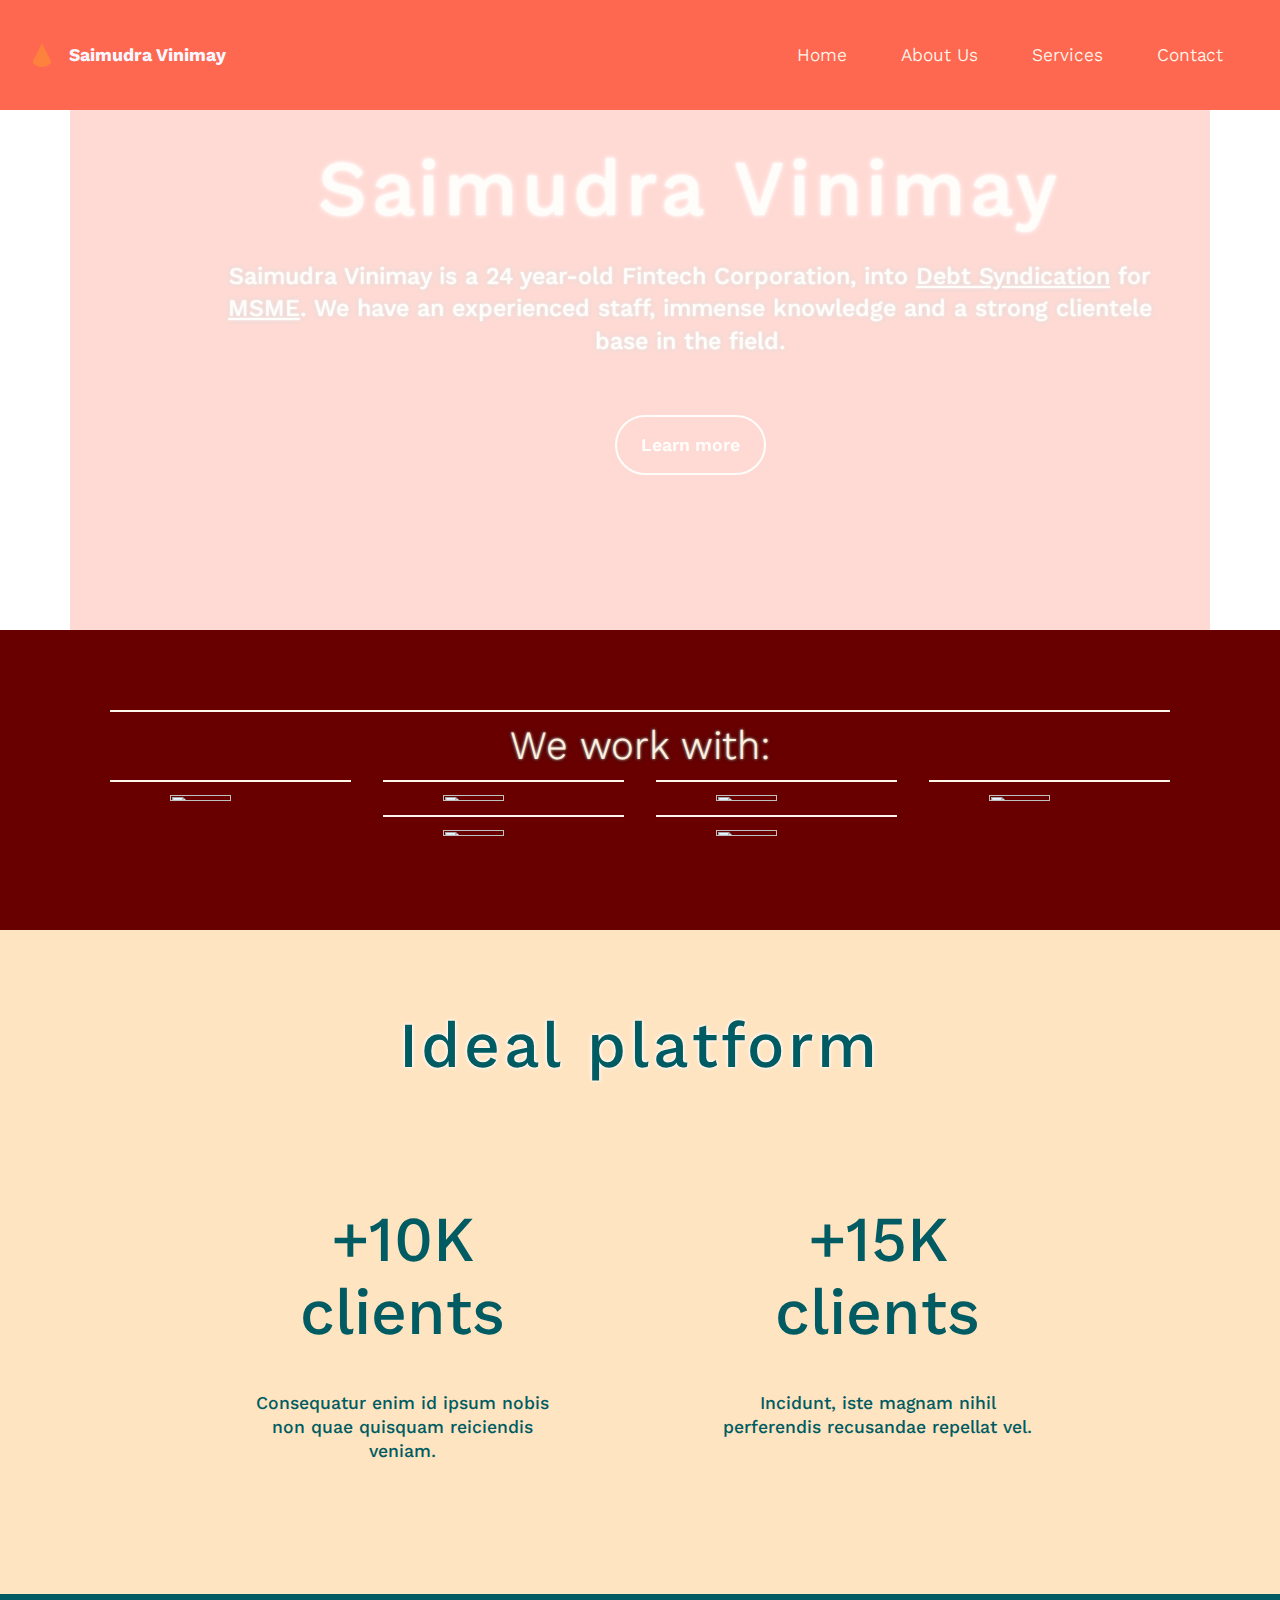
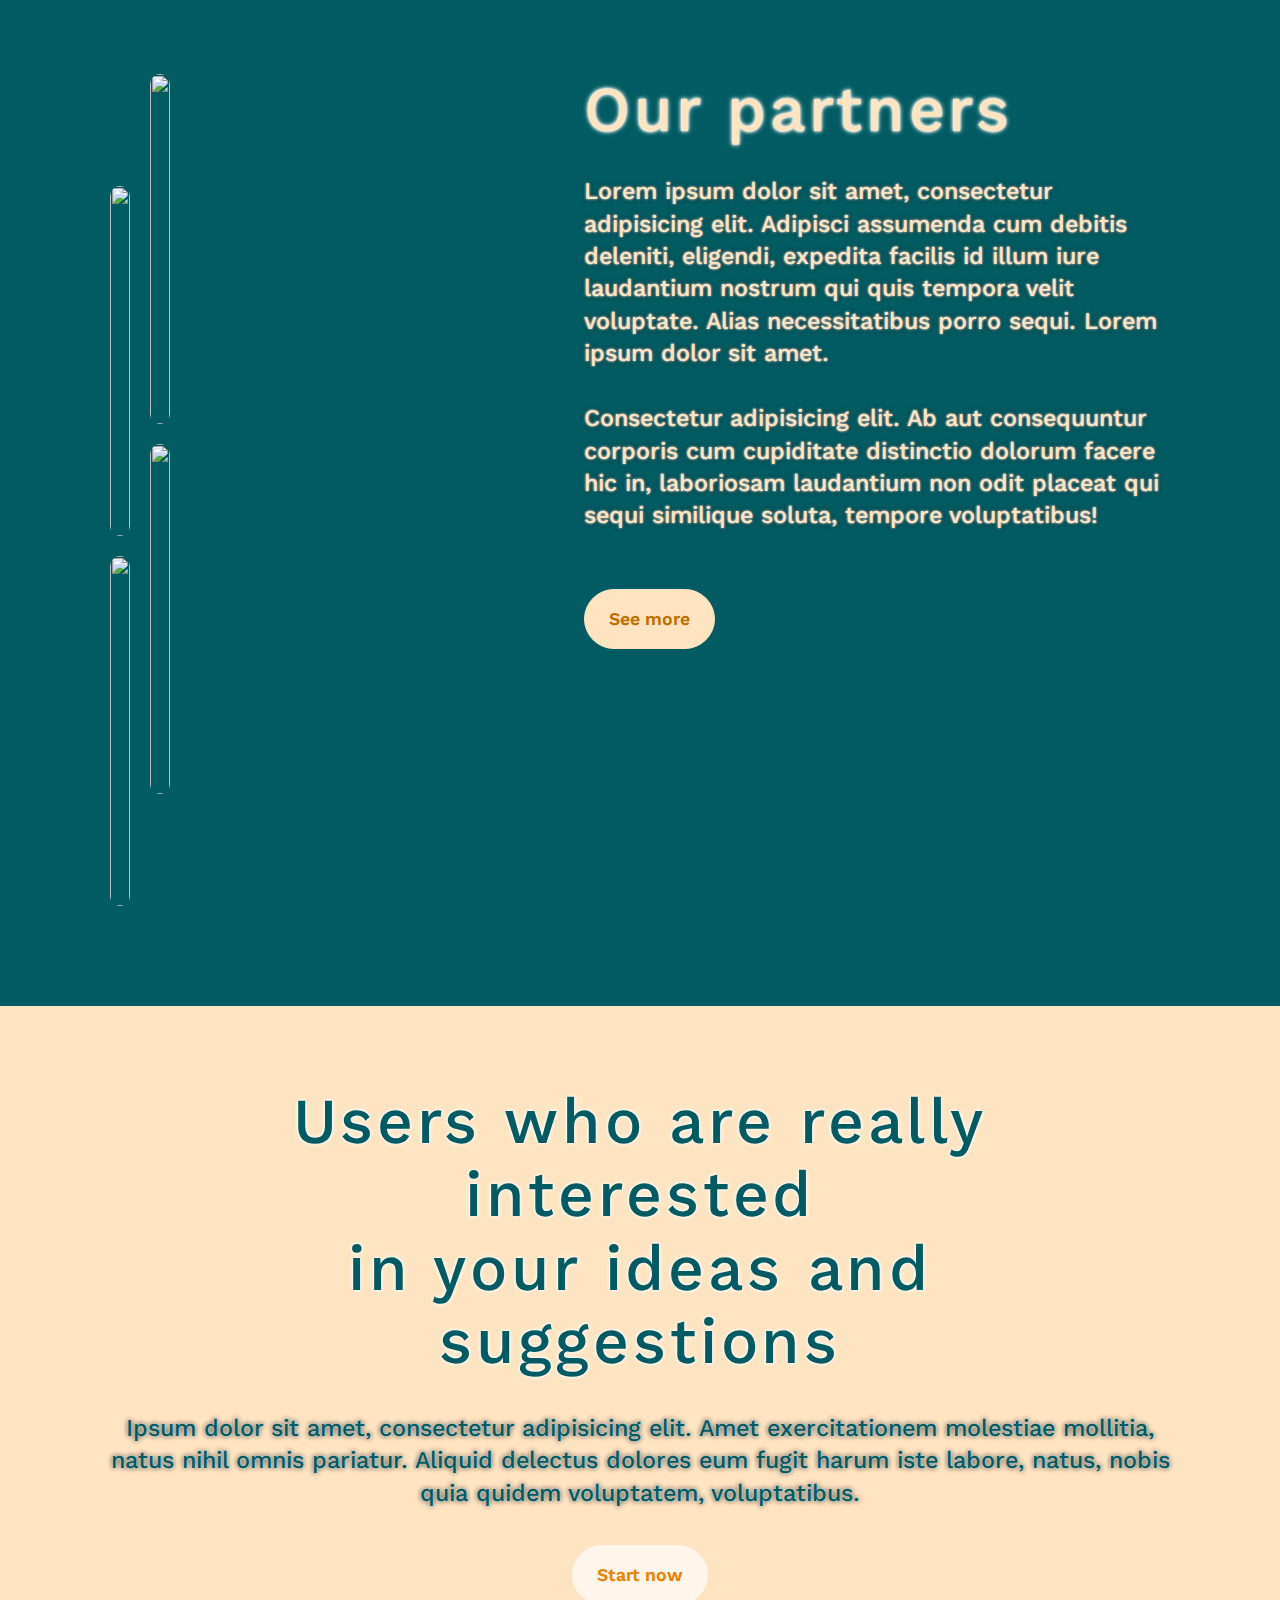
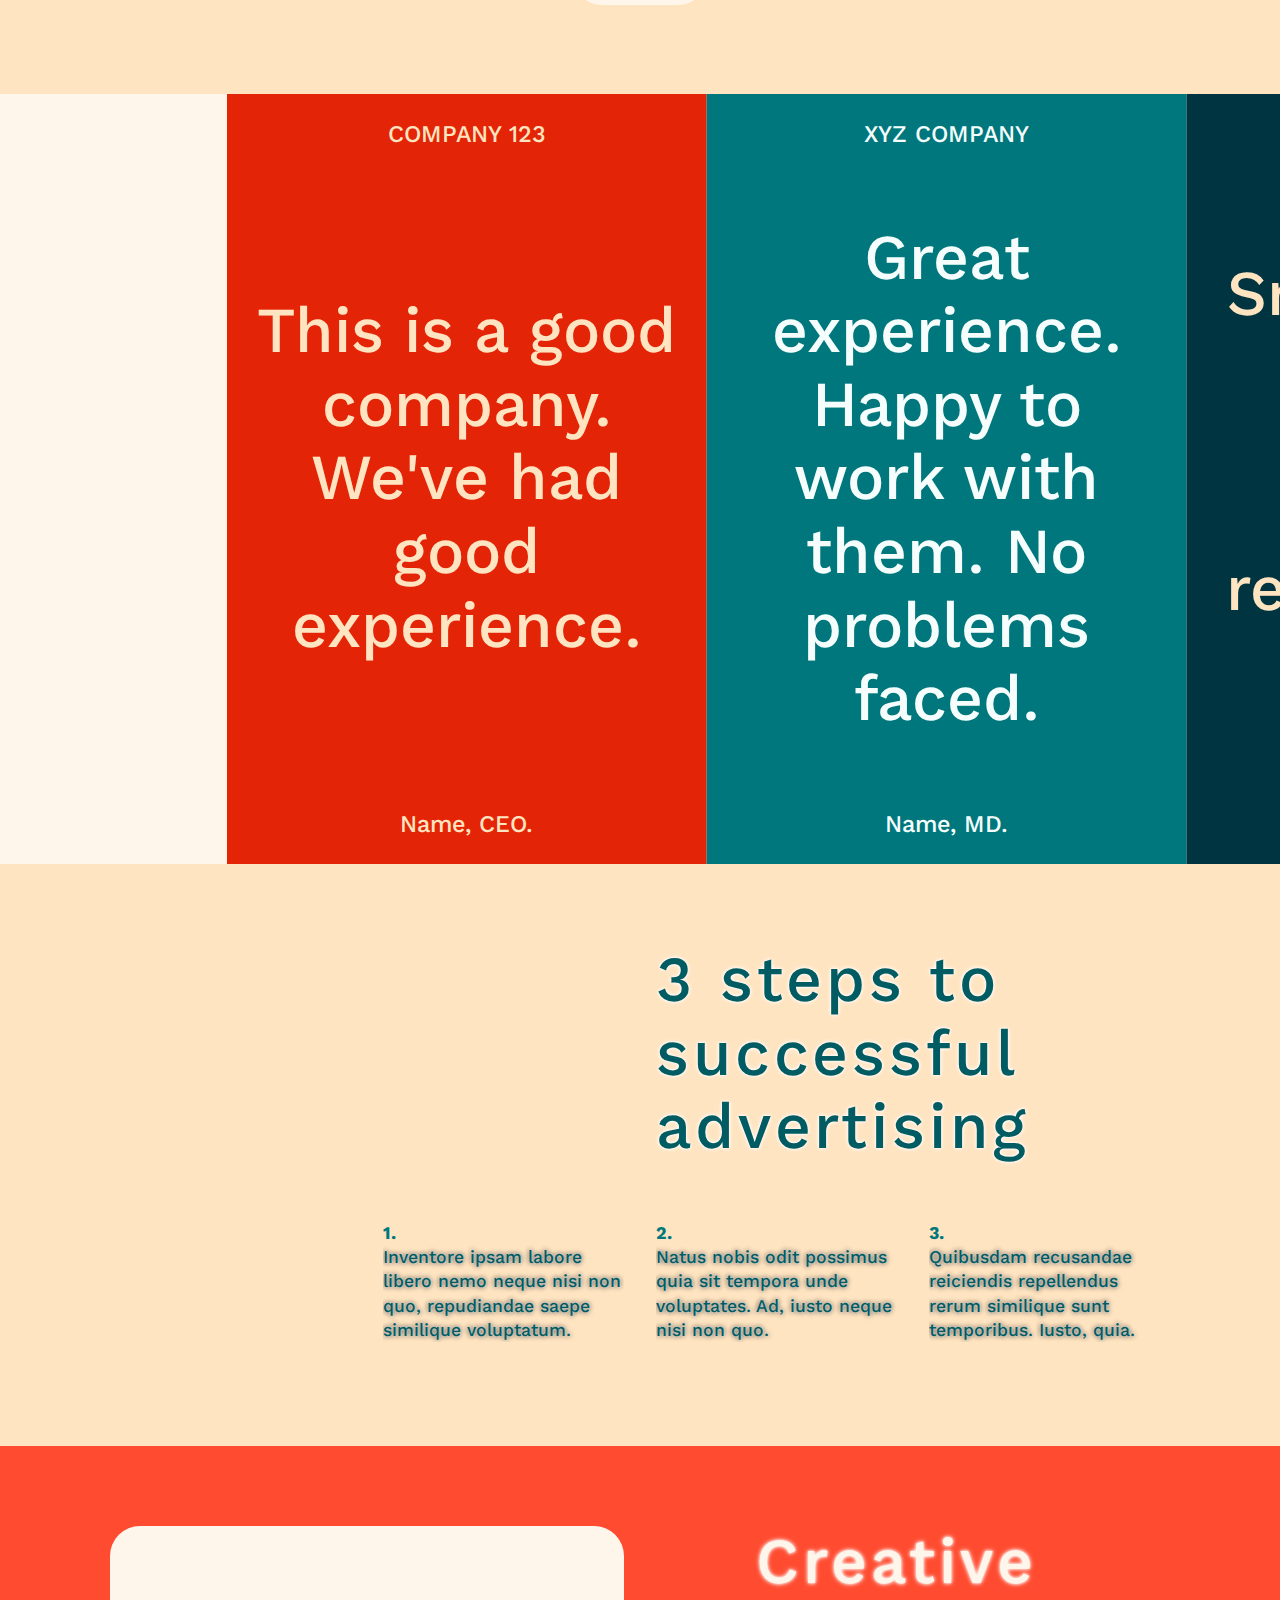
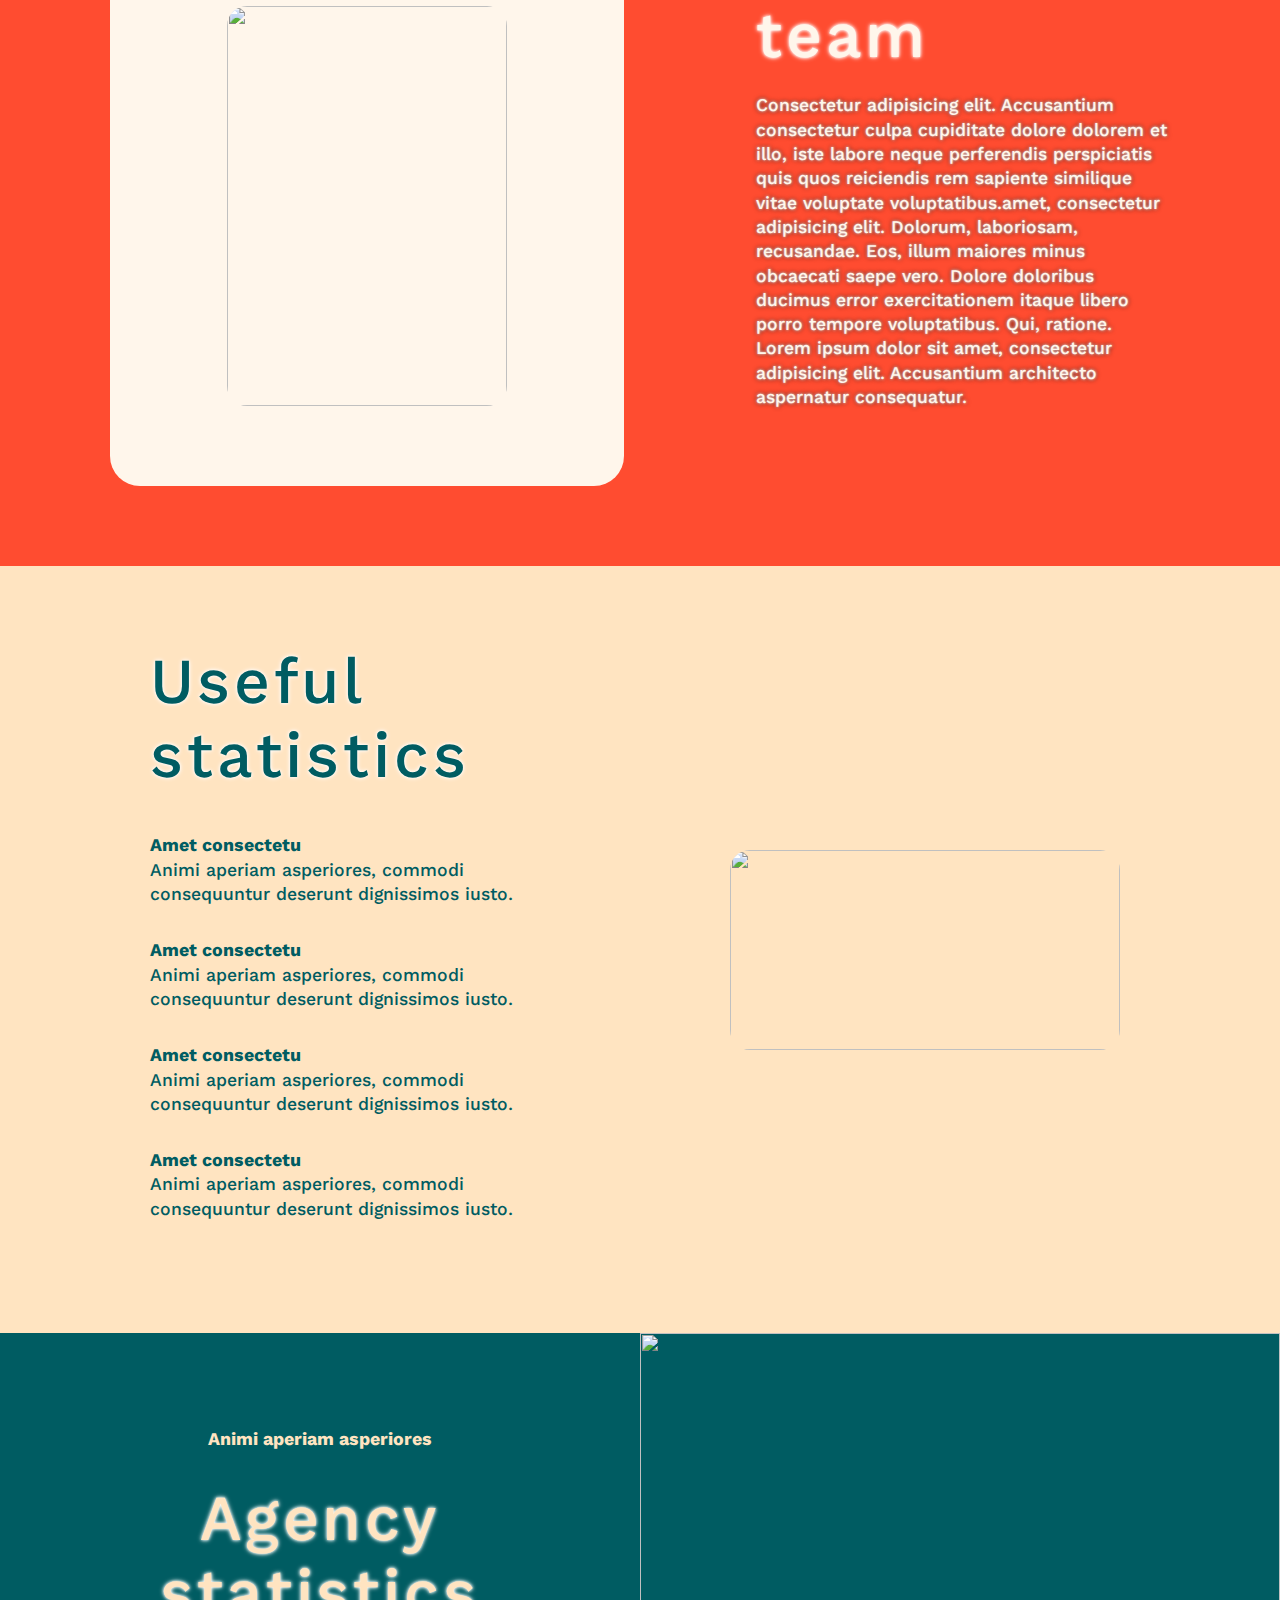
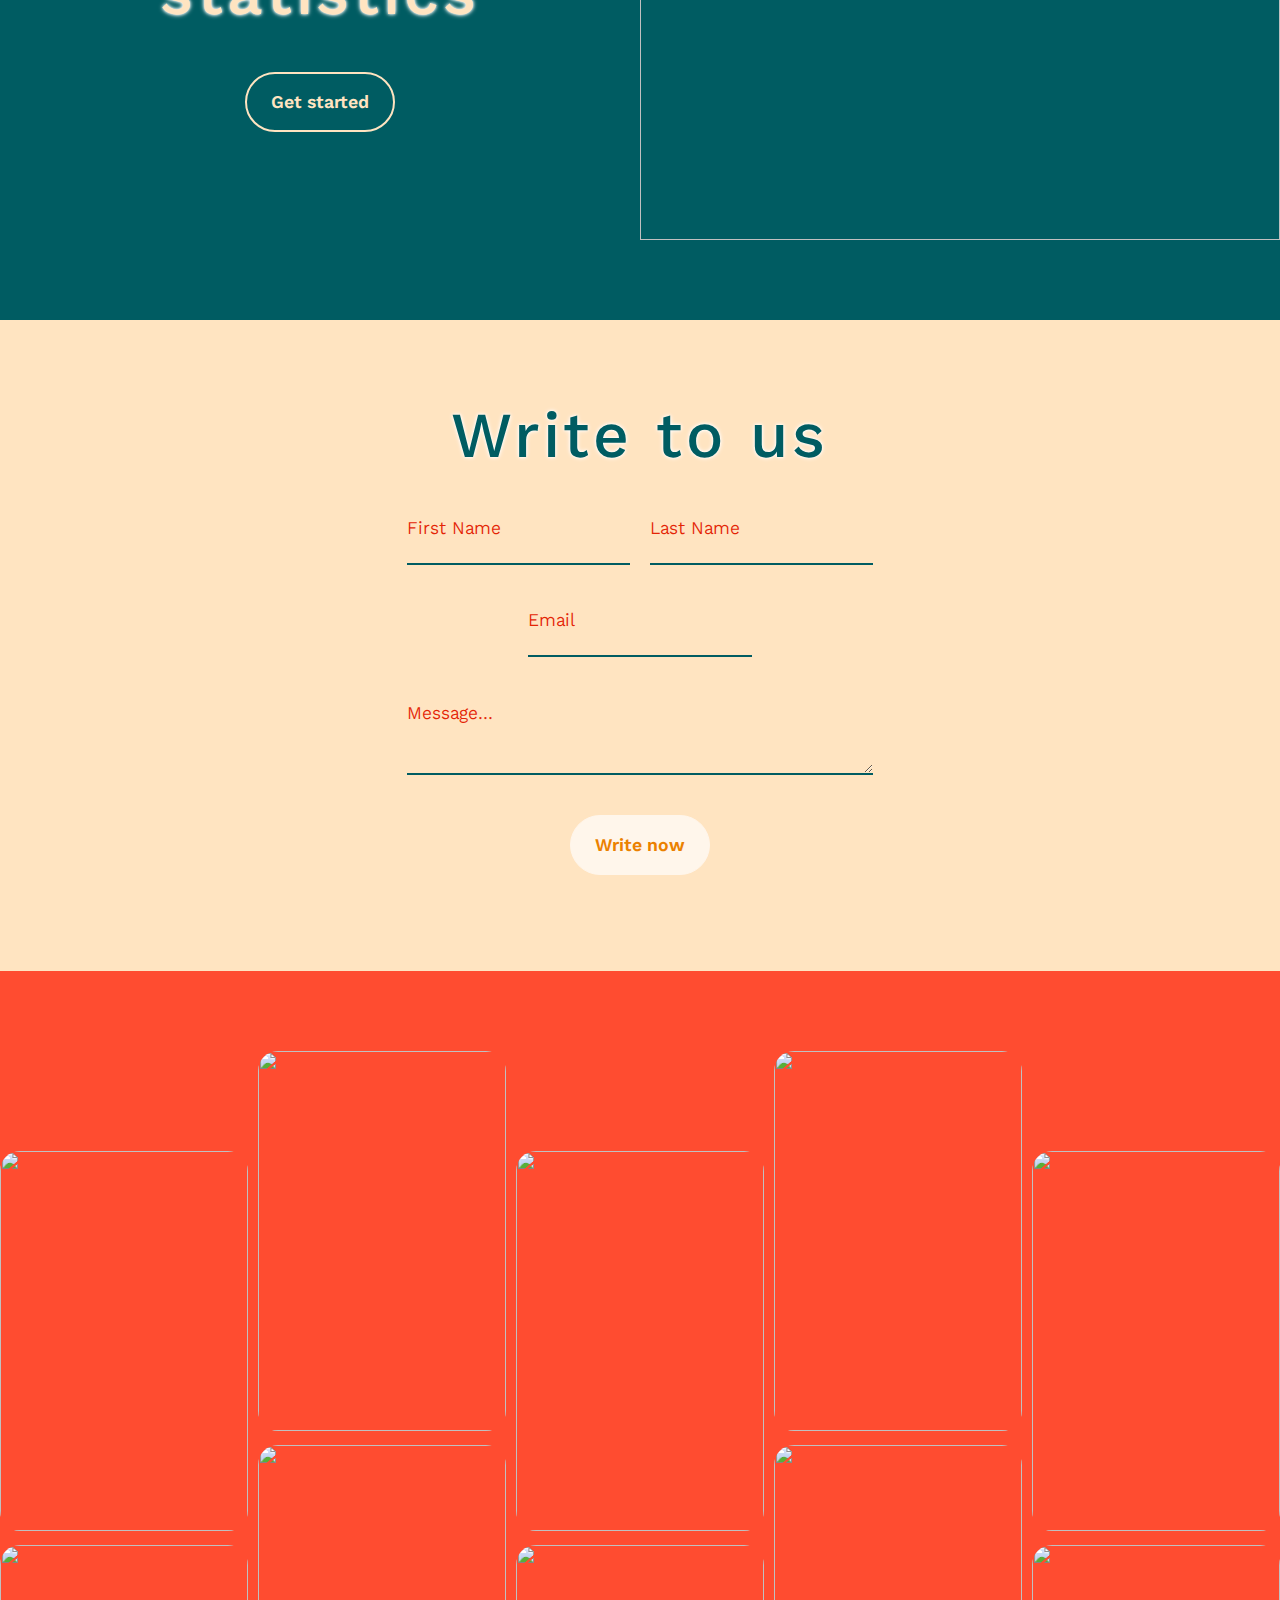
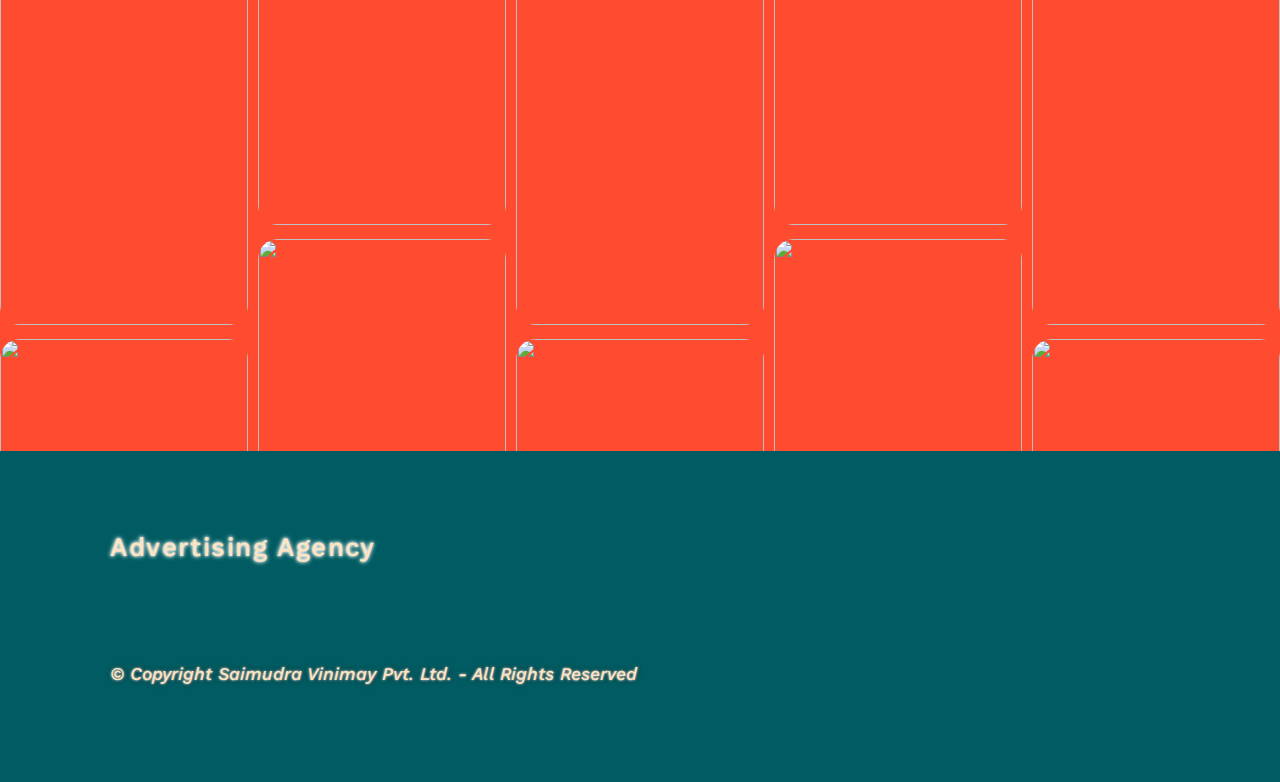
==== commit f9158231: "mbr" ====
--- a/index.html
+++ b/index.html
@@ -72,7 +72,10 @@
   
   <!-- BODY SECTION 1 -->
   
-  
+<div class="slider">
+	<div class="slide"></div>
+	<div class="slide"></div>
+	<div class="slide"></div>
   <section data-bs-version="5.1" class="header2 resultm5 cid-tqK6nOsFPK mbr-fullscreen" id="header2-1">
 	  <div class="container">
 		  <div class="row flex-row-reverse">
@@ -105,7 +108,7 @@
 		  </div>
 	  </div>
   </section>
-  
+</div>  
   
   
   
--- a/static/theme.css
+++ b/static/theme.css
@@ -47,6 +47,10 @@
 .mbr-section-title {
   font-style: normal;
   line-height: 1.3;
+  color:#162b75;
+  letter-spacing:0.06em; 
+  text-shadow: 0 0 3px #fff, 0 0 5px #fff;
+  font-weight: 1000
 }
 
 .mbr-section-subtitle {
@@ -56,6 +60,8 @@
 .mbr-text {
   font-style: normal;
   line-height: 1.7;
+  color: #9b5200;
+  text-shadow: 0 0 3px #fff, 0 0 5px #000;
 }
 
 h1,
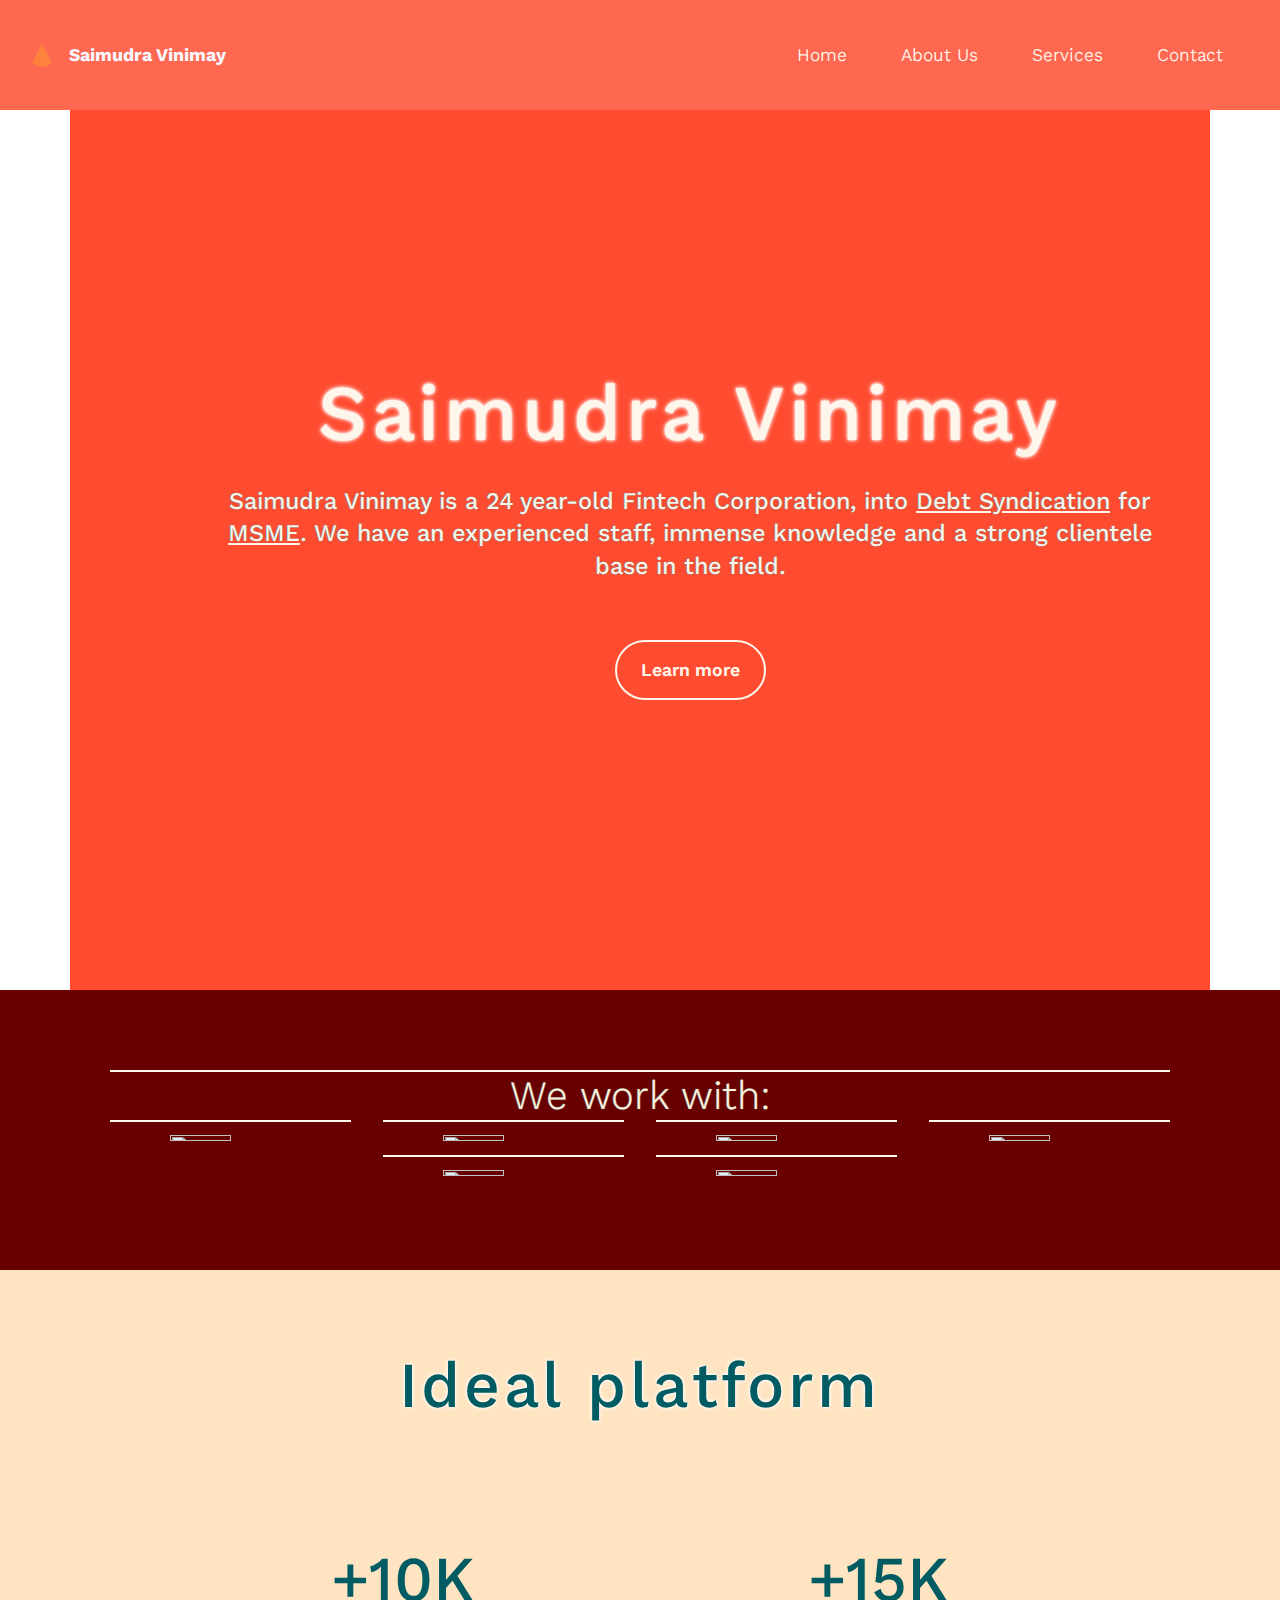
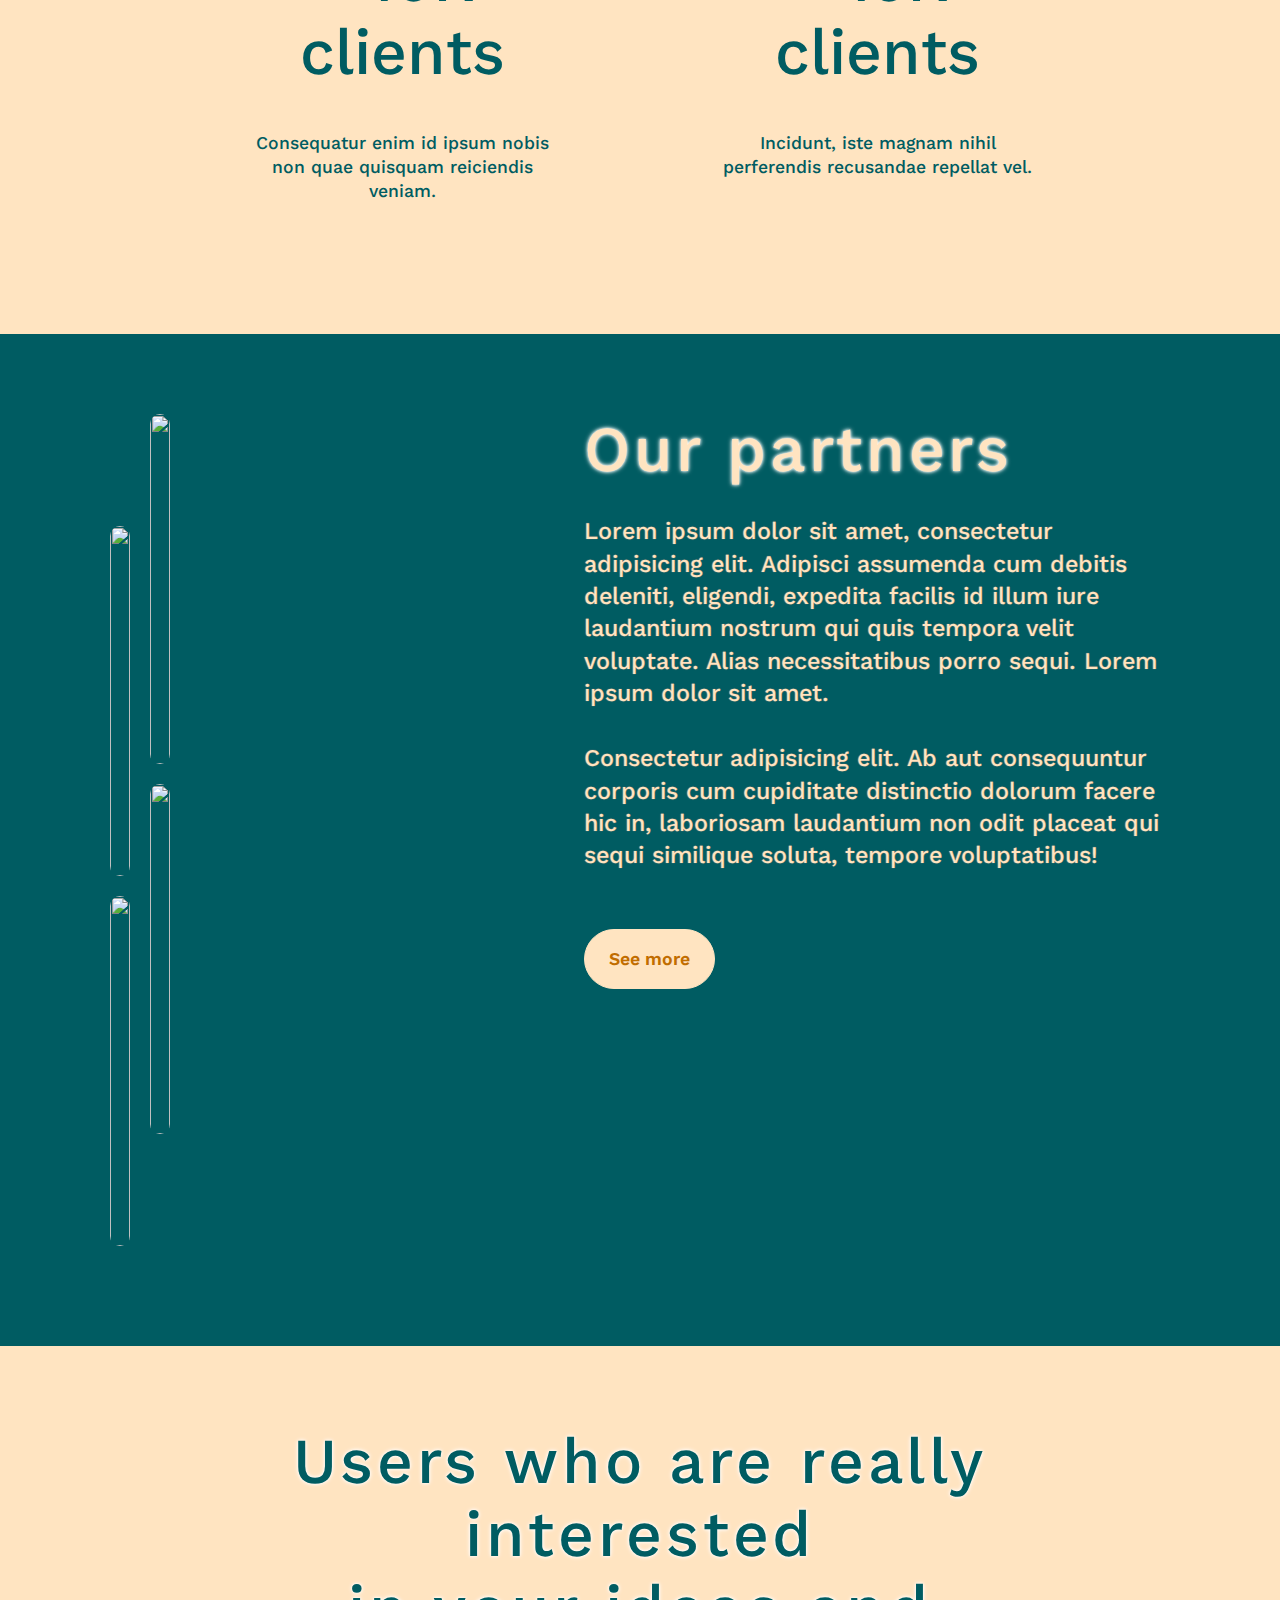
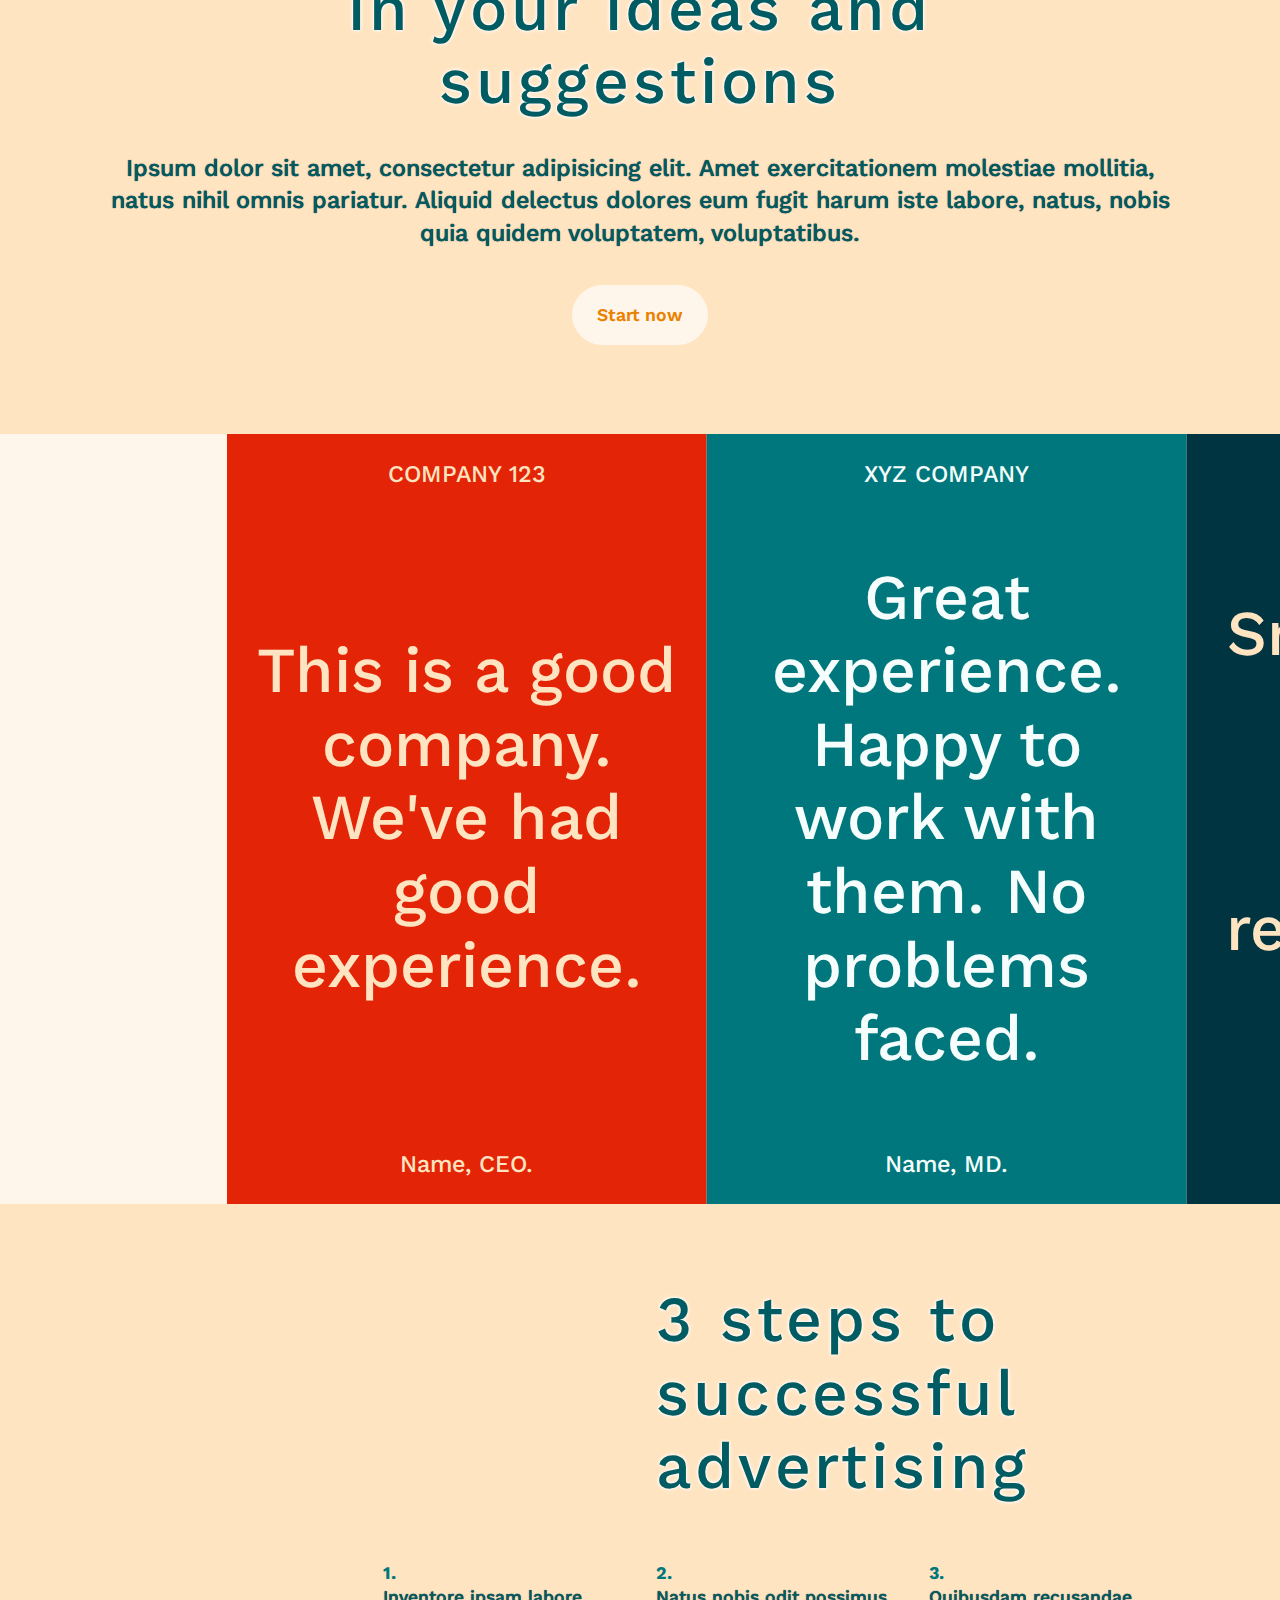
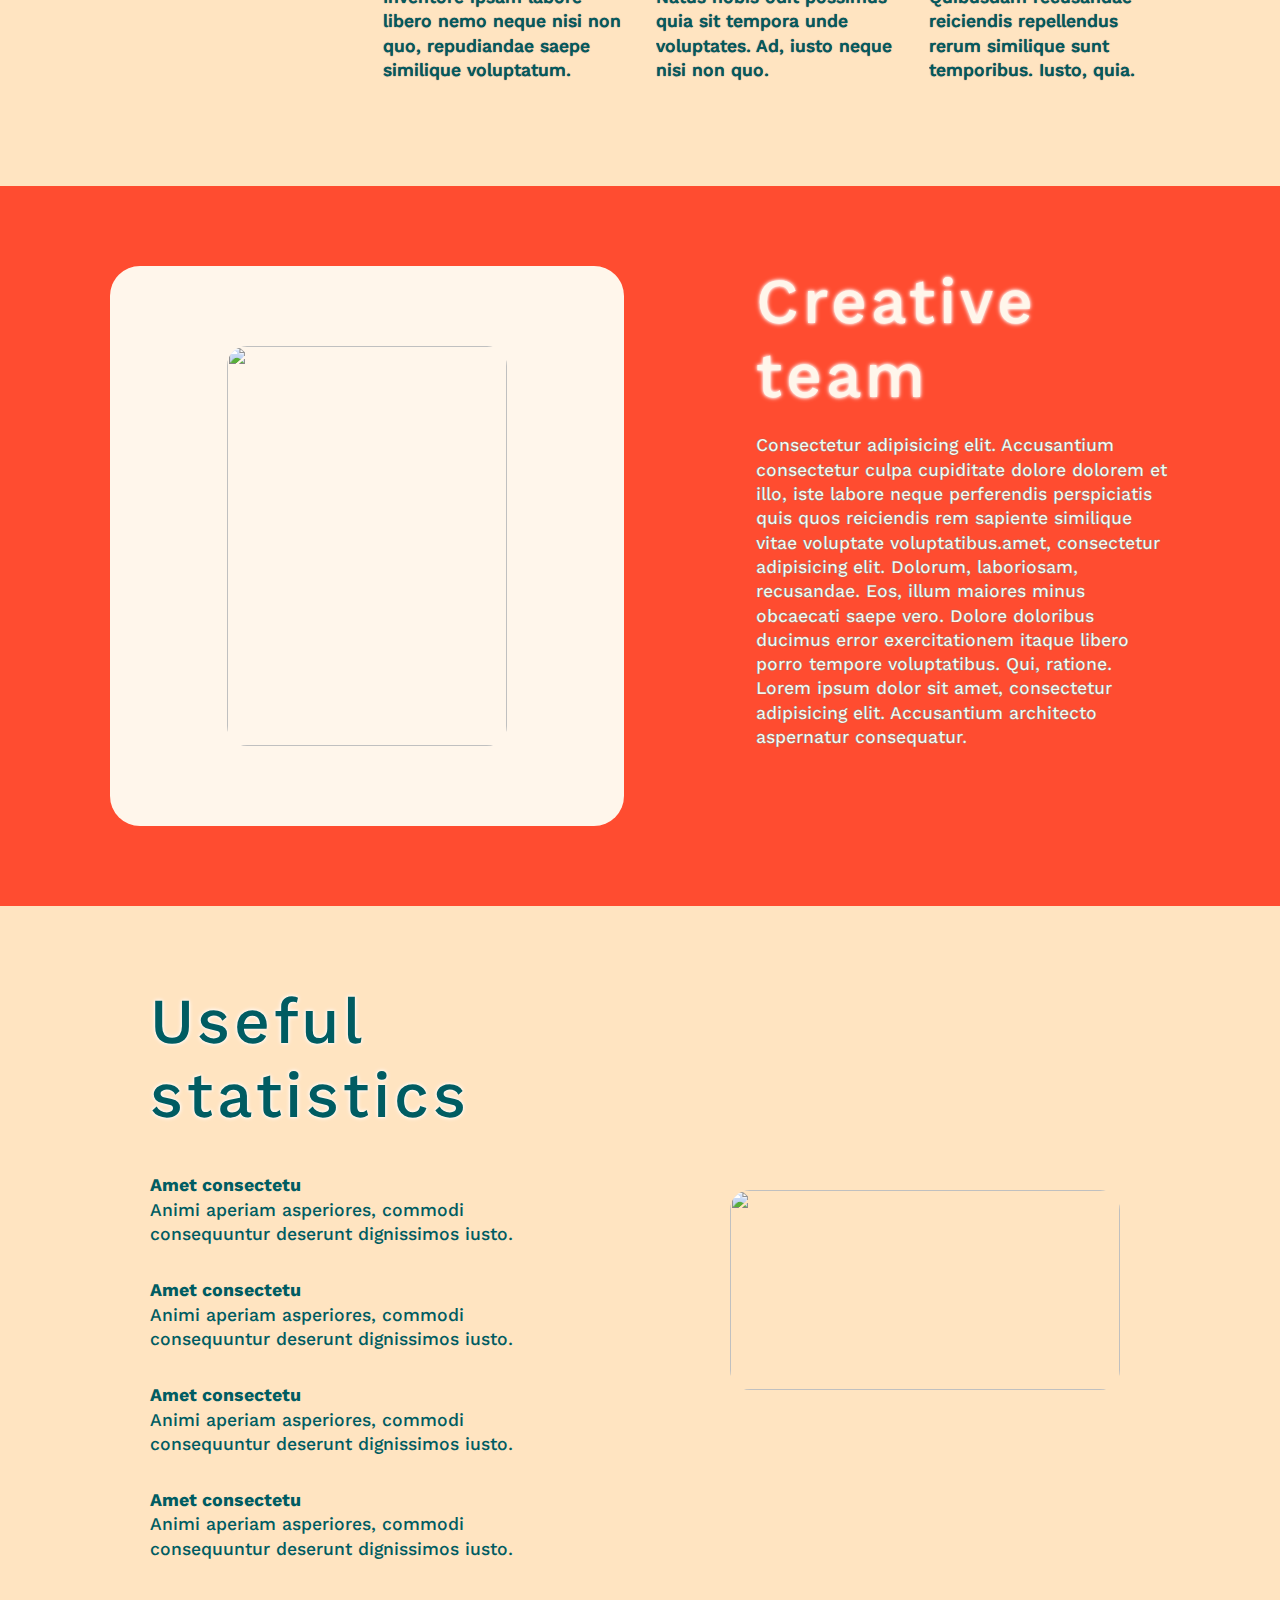
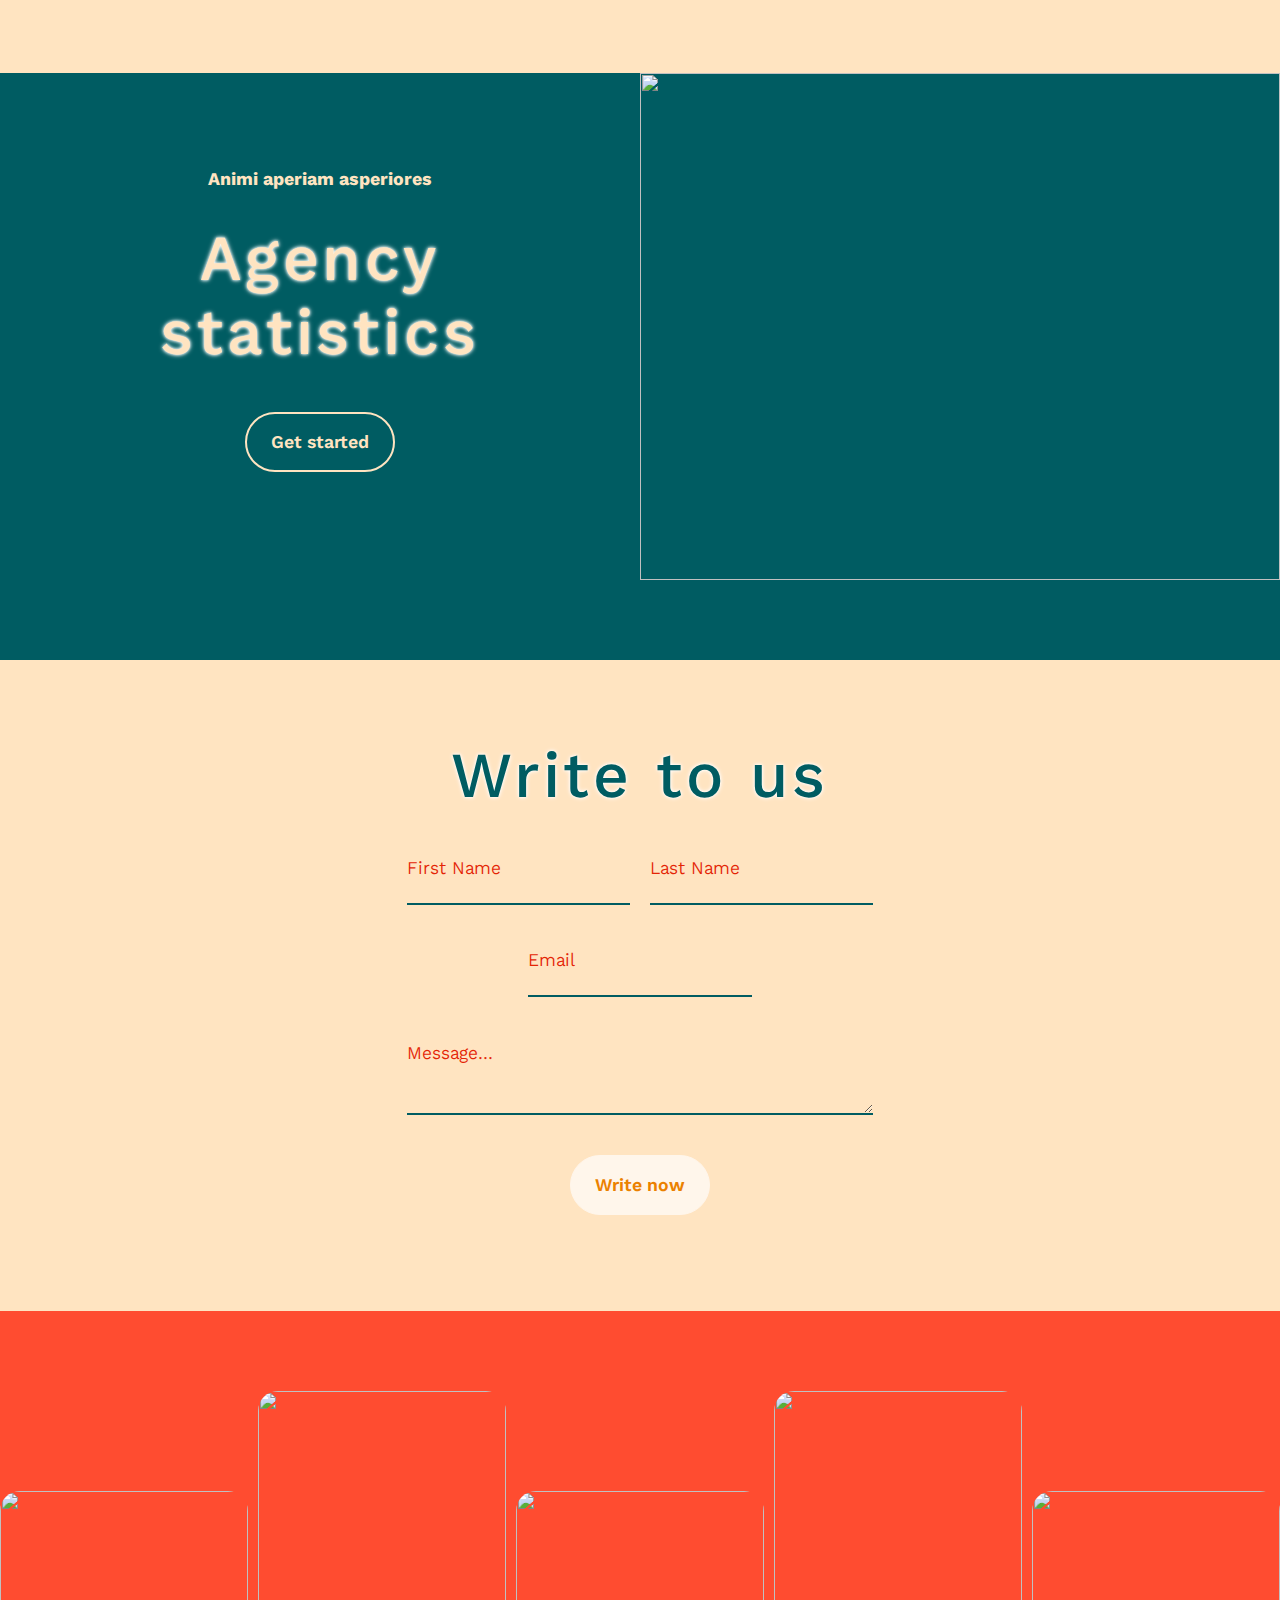
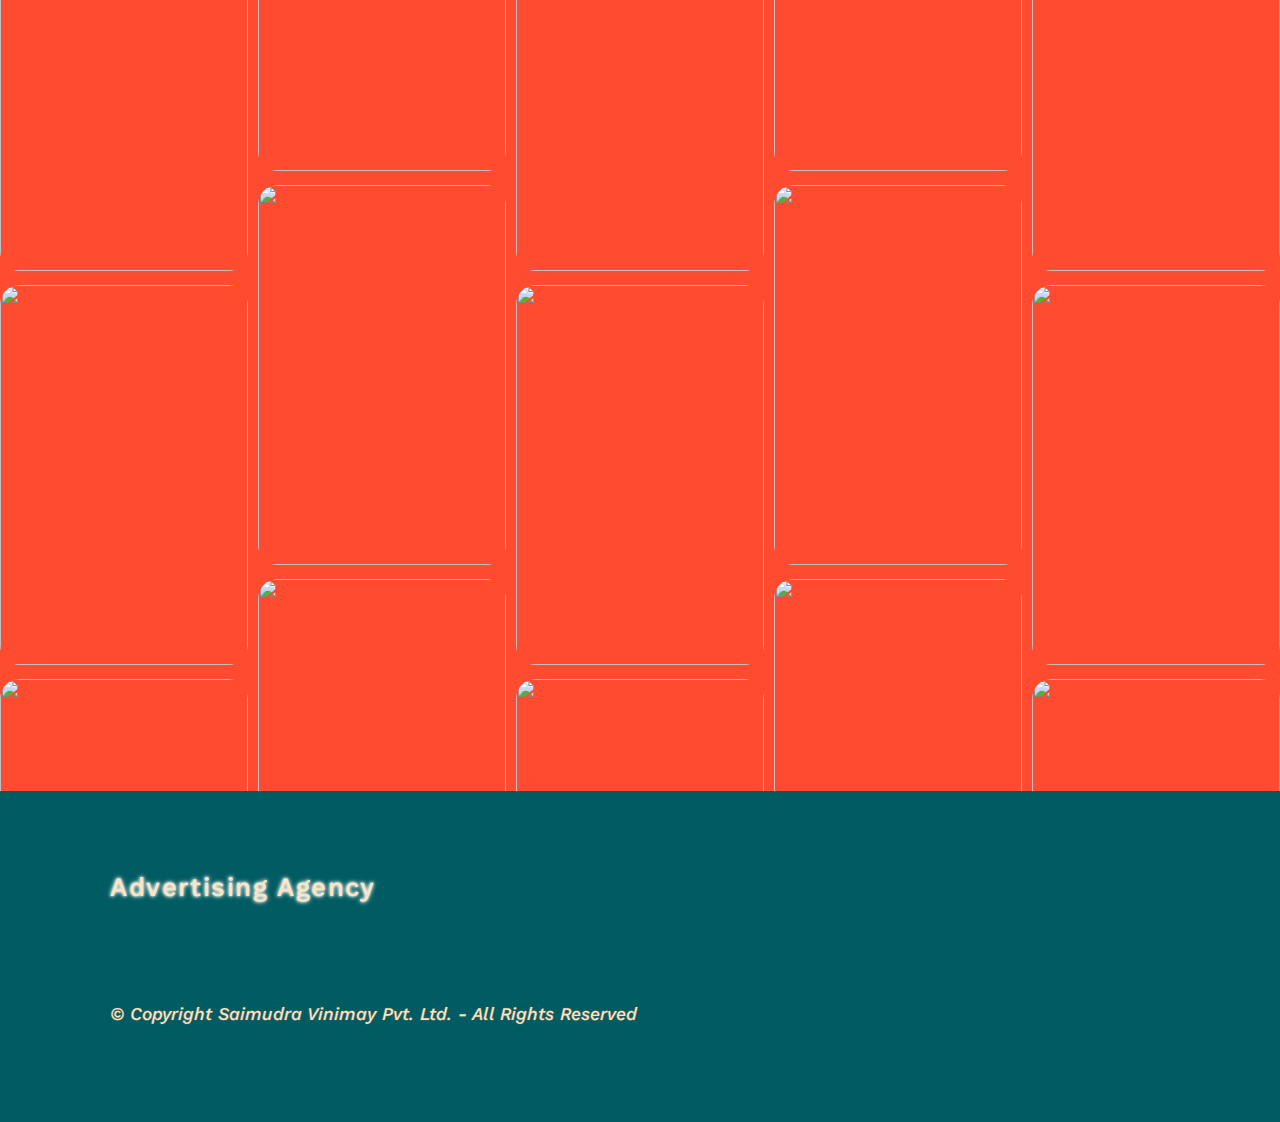
==== commit 22917d05: "uhok" ====
--- a/index.html
+++ b/index.html
@@ -43,8 +43,8 @@
 			  </div>
 			  <button class="navbar-toggler" type="button" data-toggle="collapse" data-bs-toggle="collapse" data-target="#navbarSupportedContent" data-bs-target="#navbarSupportedContent" aria-controls="navbarNavAltMarkup" aria-expanded="false" aria-label="Toggle navigation">
 				  <div class="hamburger">
-					  <span></span>
-					  <span></span>
+					  <span>hello</span>
+					  <span>yelow</span>
 					  <span></span>
 					  <span></span>
 				  </div>
--- a/static/theme.css
+++ b/static/theme.css
@@ -59,9 +59,8 @@
 
 .mbr-text {
   font-style: normal;
-  line-height: 1.7;
   color: #9b5200;
-  text-shadow: 0 0 3px #fff, 0 0 5px #000;
+  text-shadow: 0 0 1px #000, 0 0 1px #fff;
 }
 
 h1,
@@ -530,6 +529,7 @@
   top: 0;
   left: 0;
   width: 100%;
+  height: 5vh;
   z-index: 9999;
 }
 
--- a/static/slider.css
+++ b/static/slider.css
@@ -1,13 +1,13 @@
 .slider {
 	overflow: hidden;
 	width: 100vw;
-	height: 70vh;
 	position: relative;
     display: flex;
     justify-content: center;
     align-items:center;
     text-align:center;
-    opacity: 0.2;
+    opacity: 1;
+    margin-top:10vh;
    }
 	
    .slider .slide {
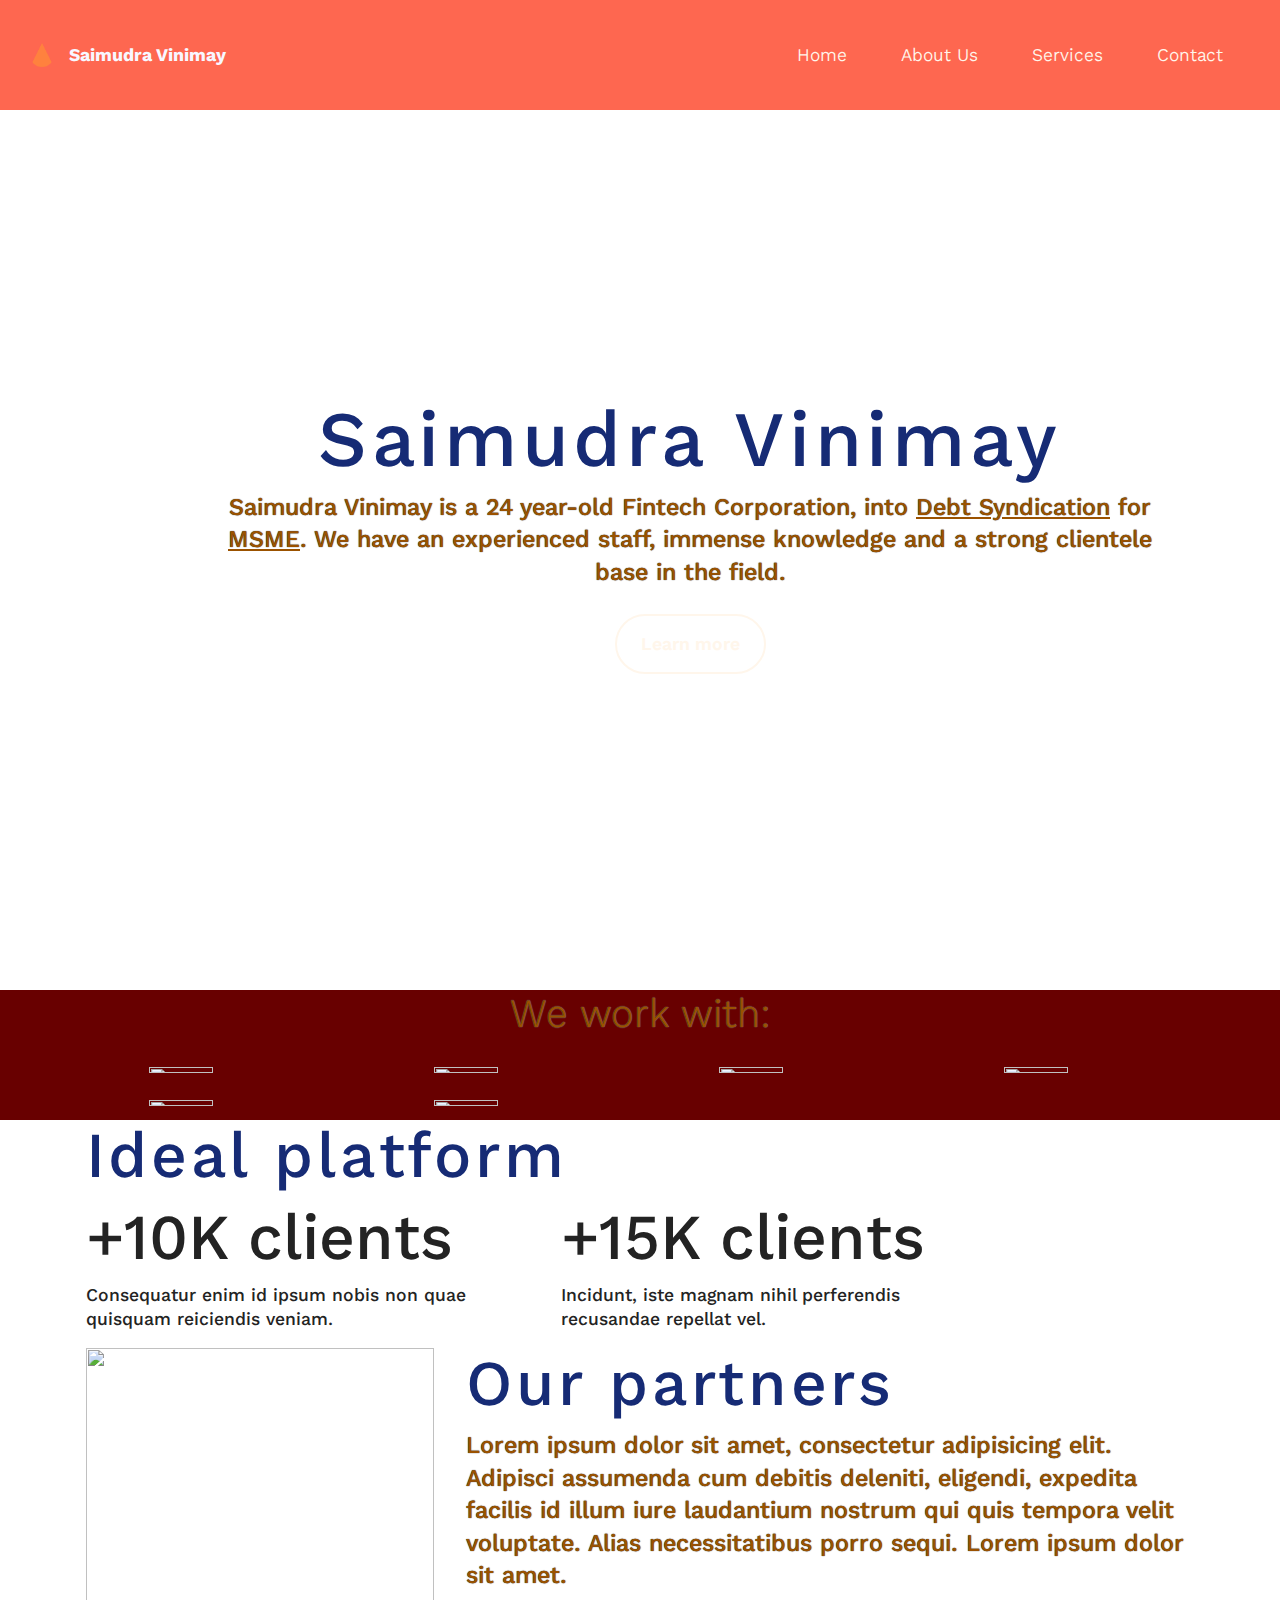
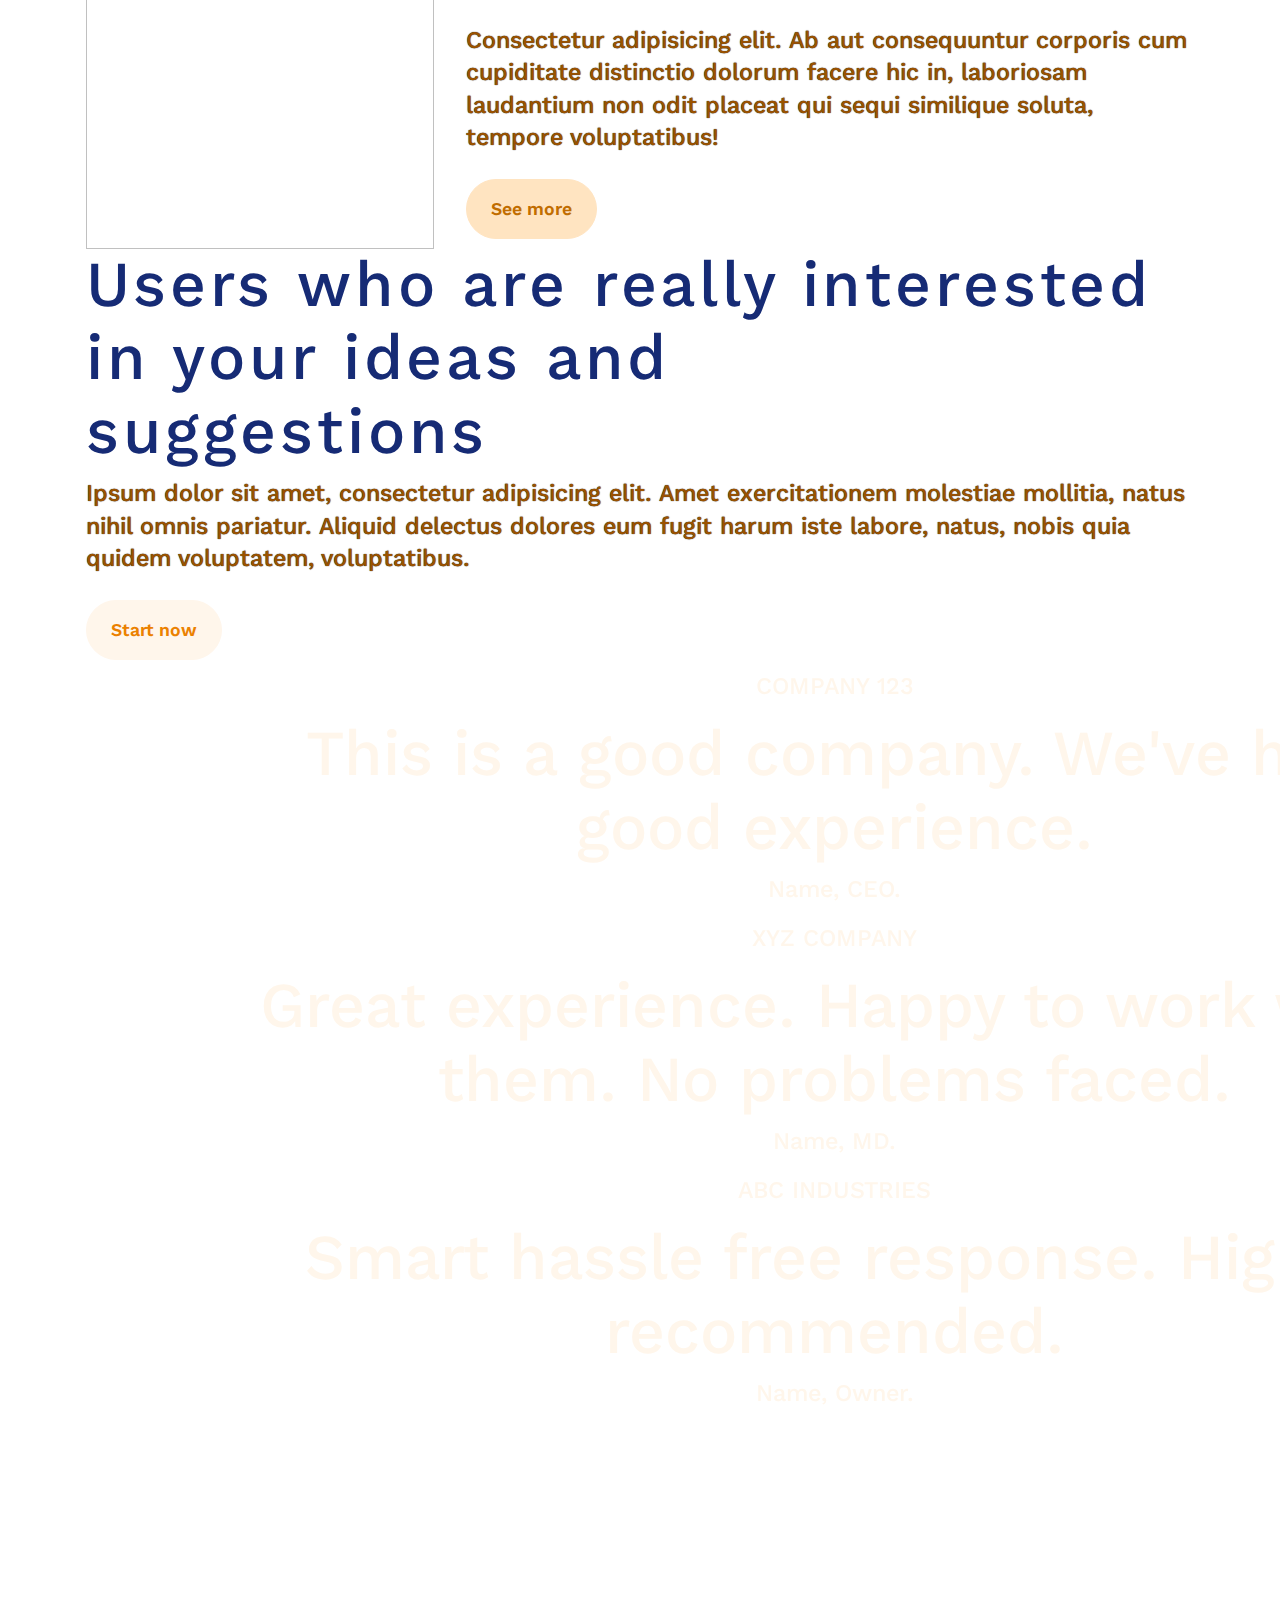
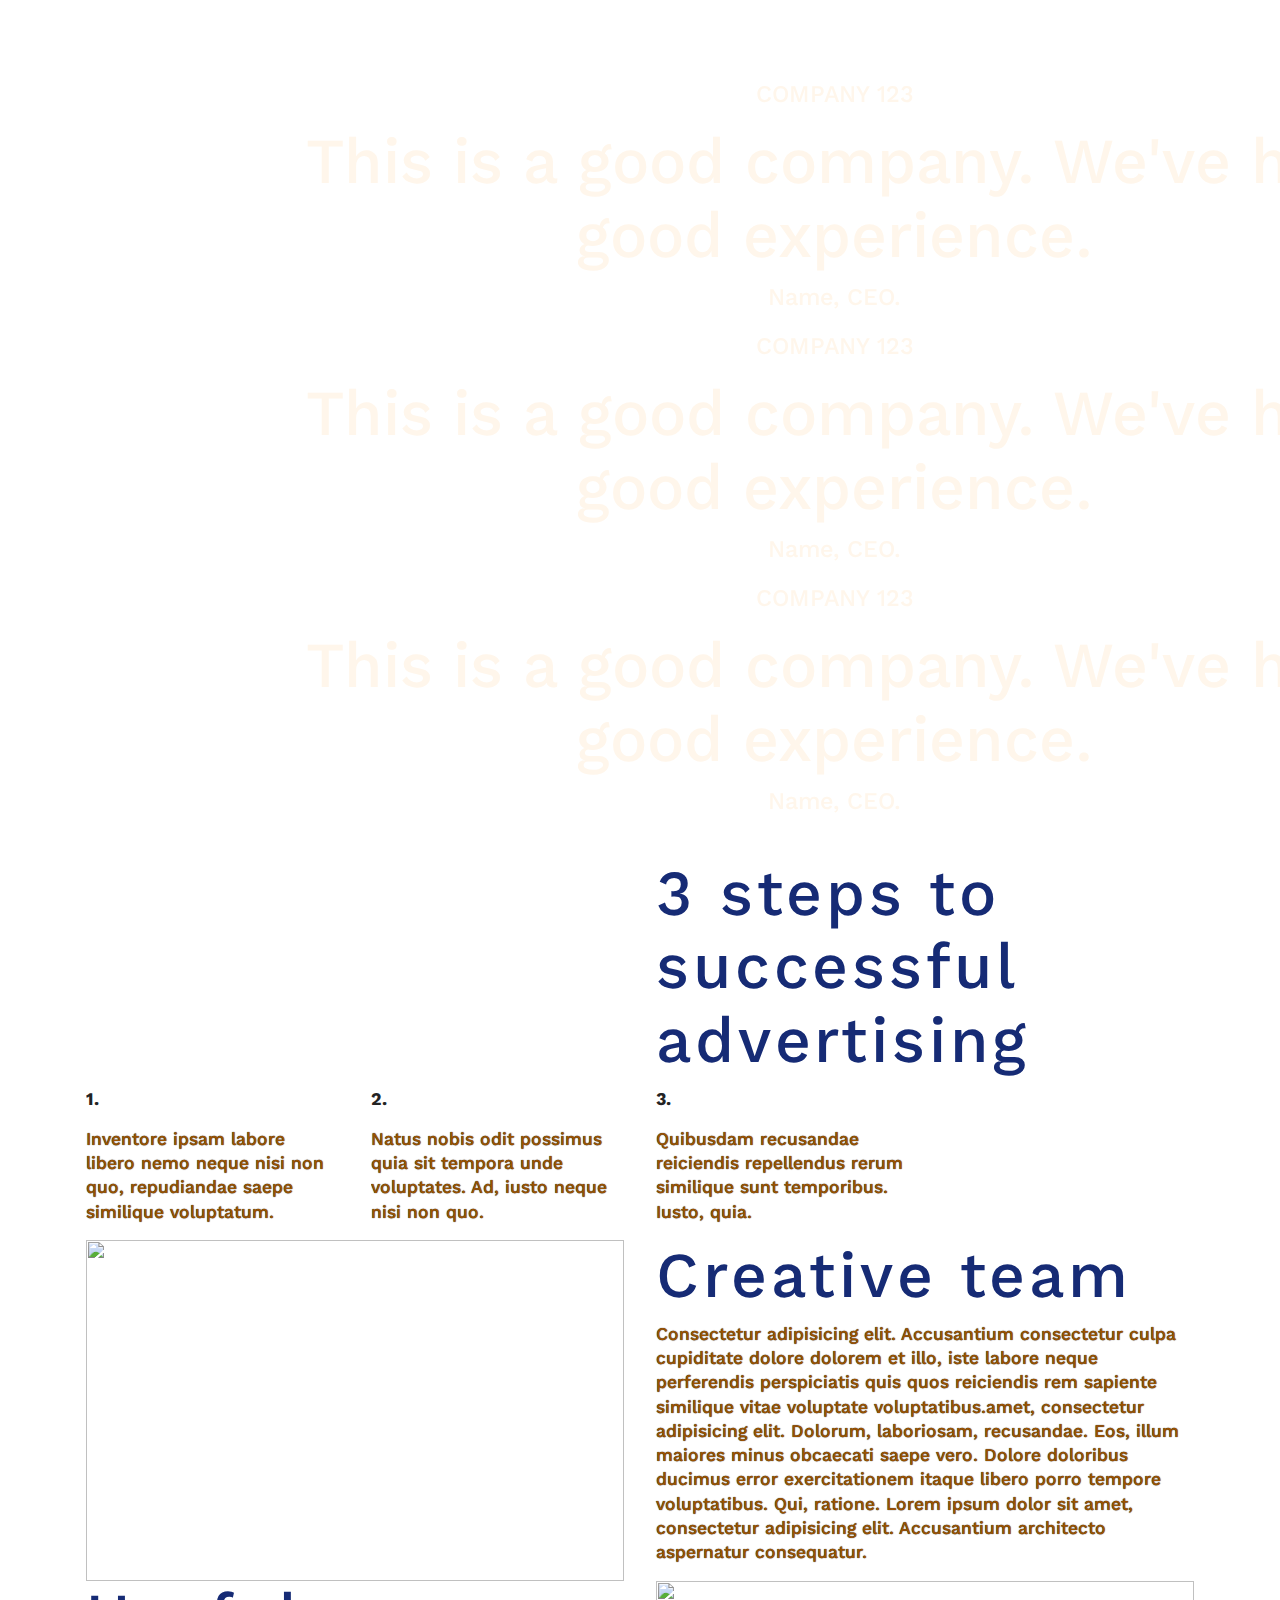
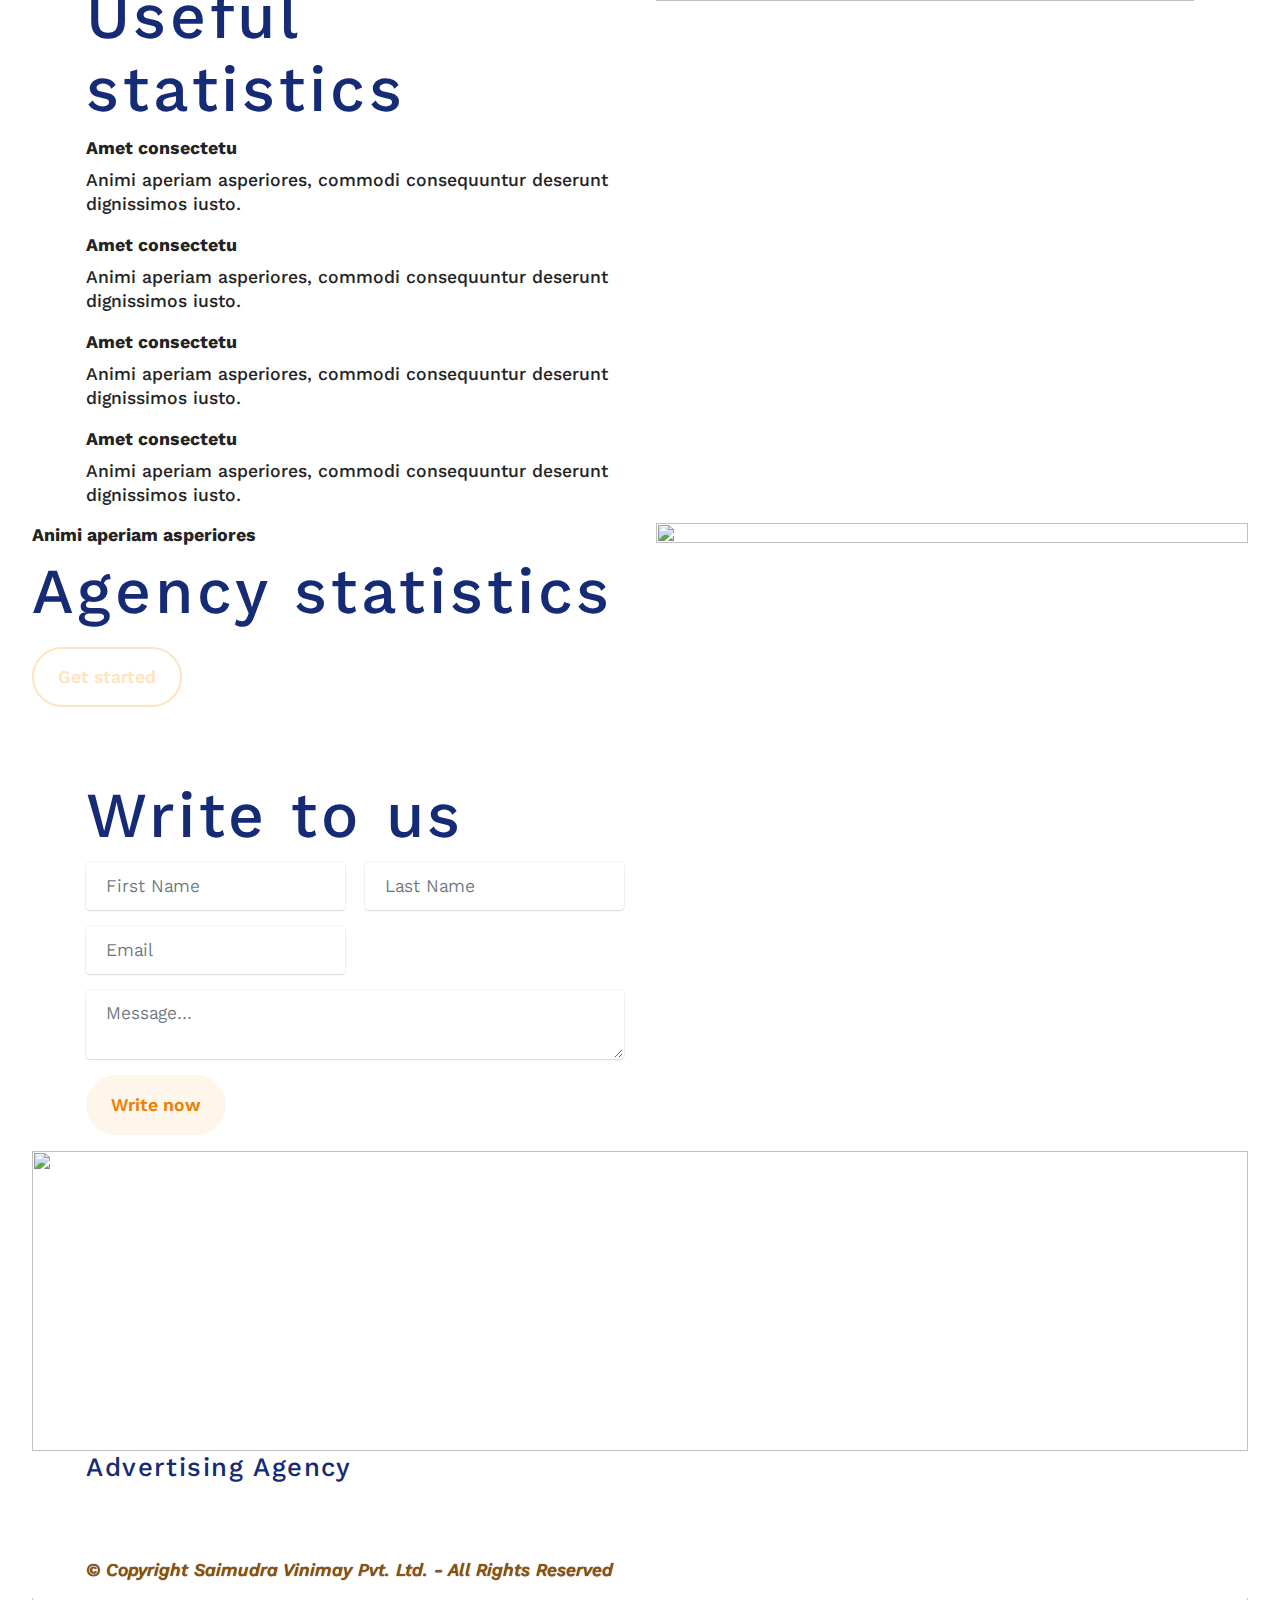
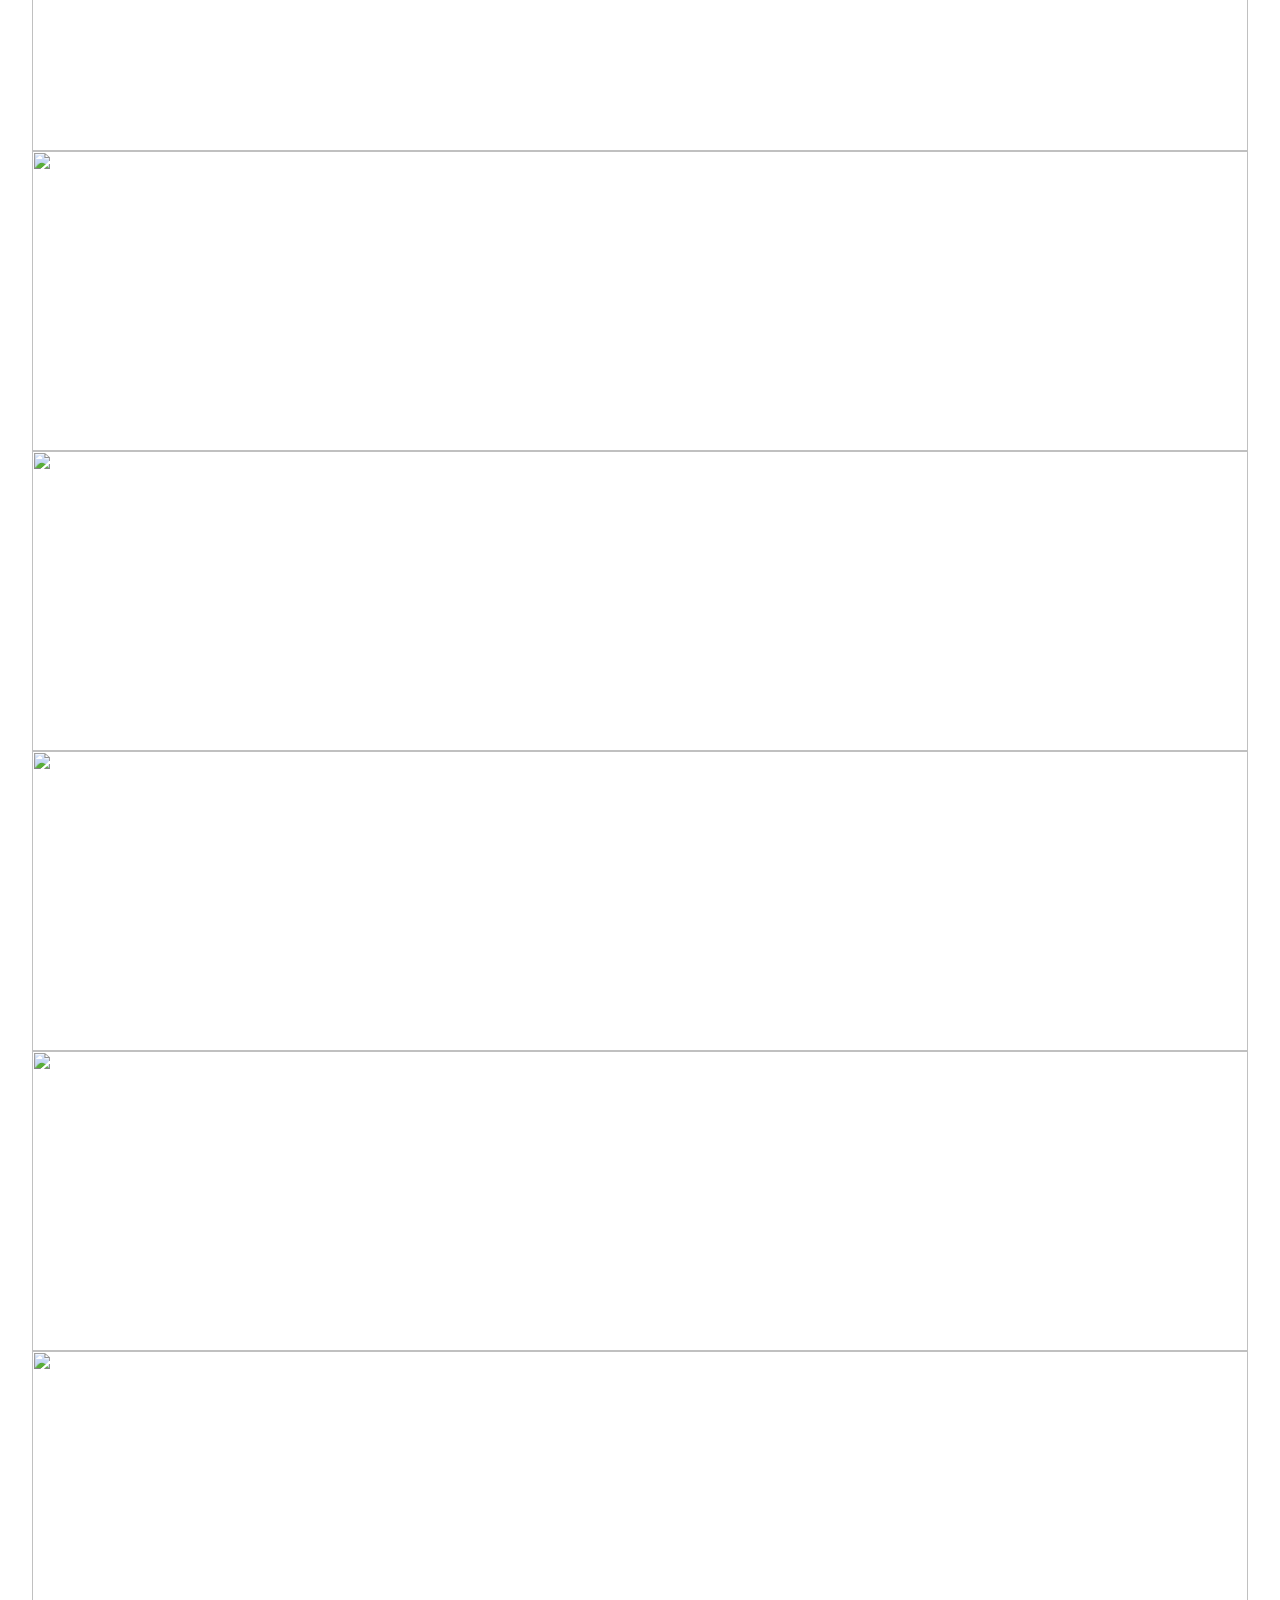
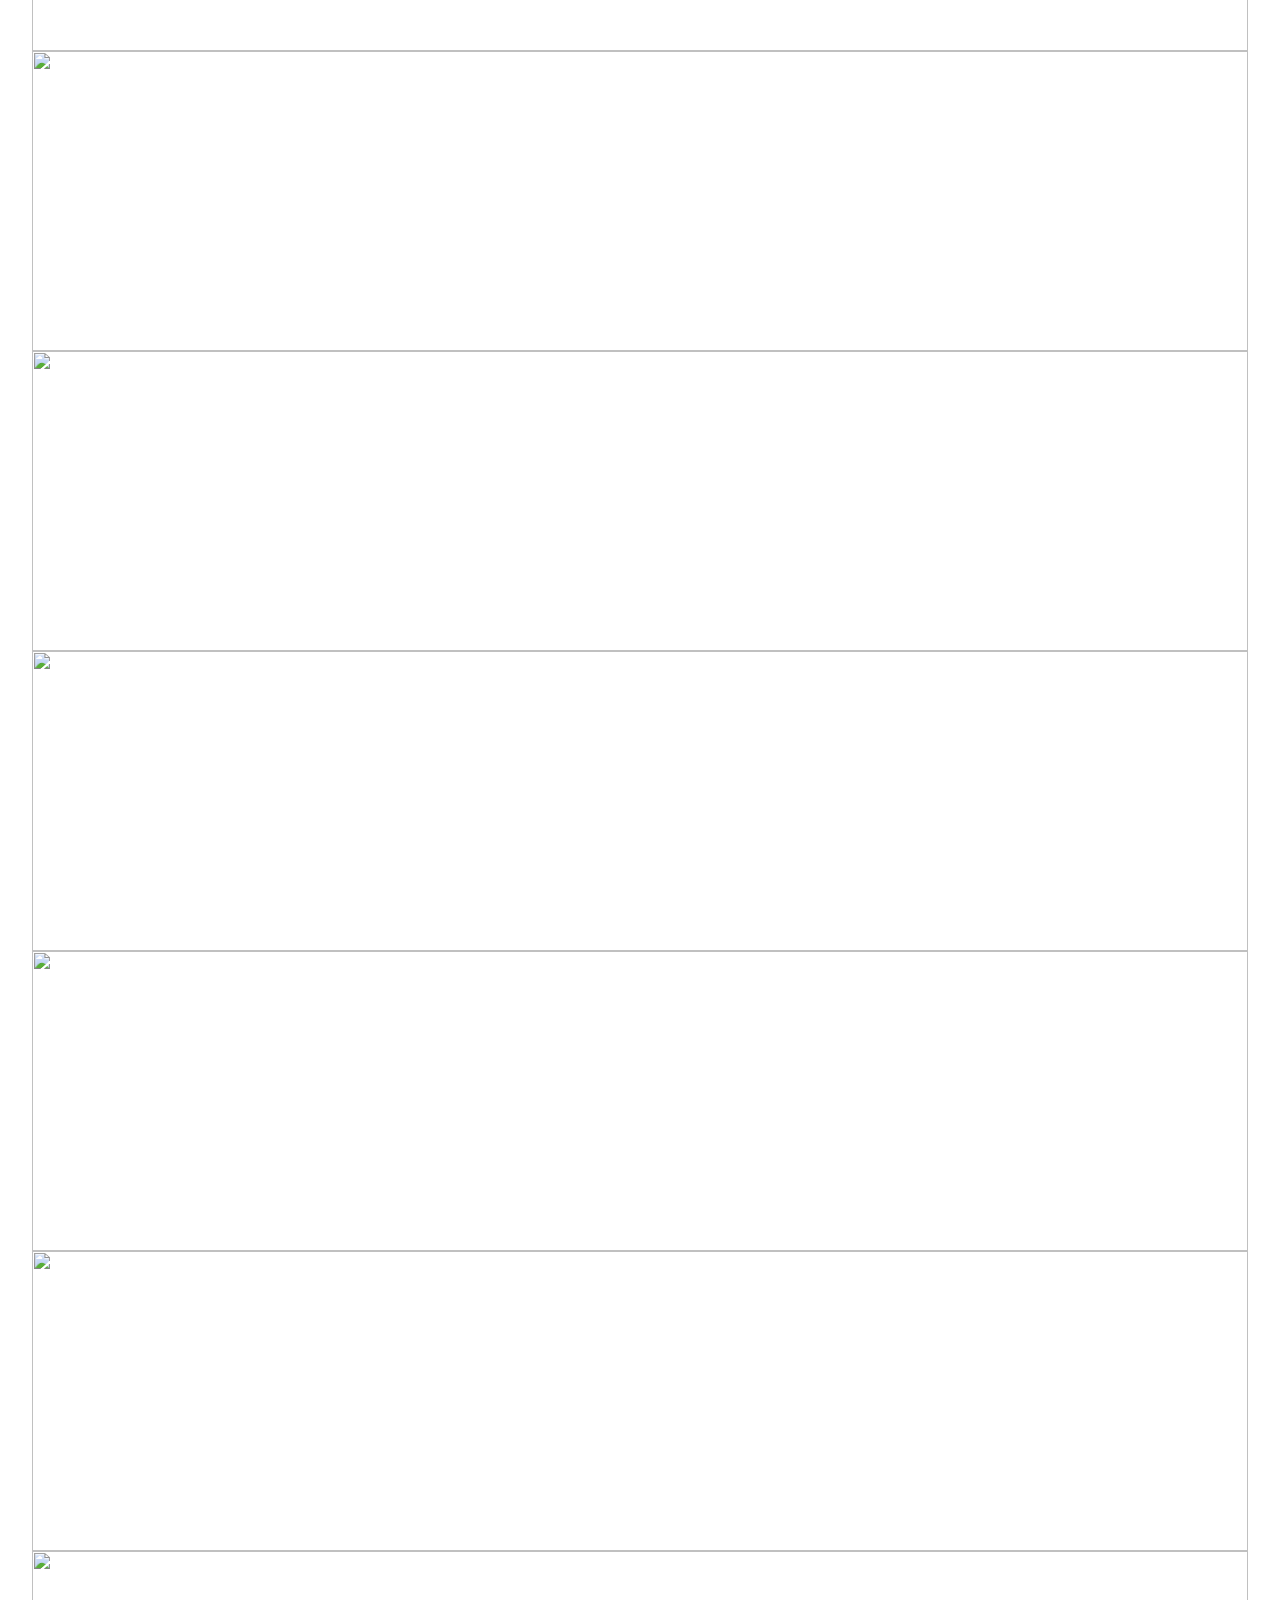
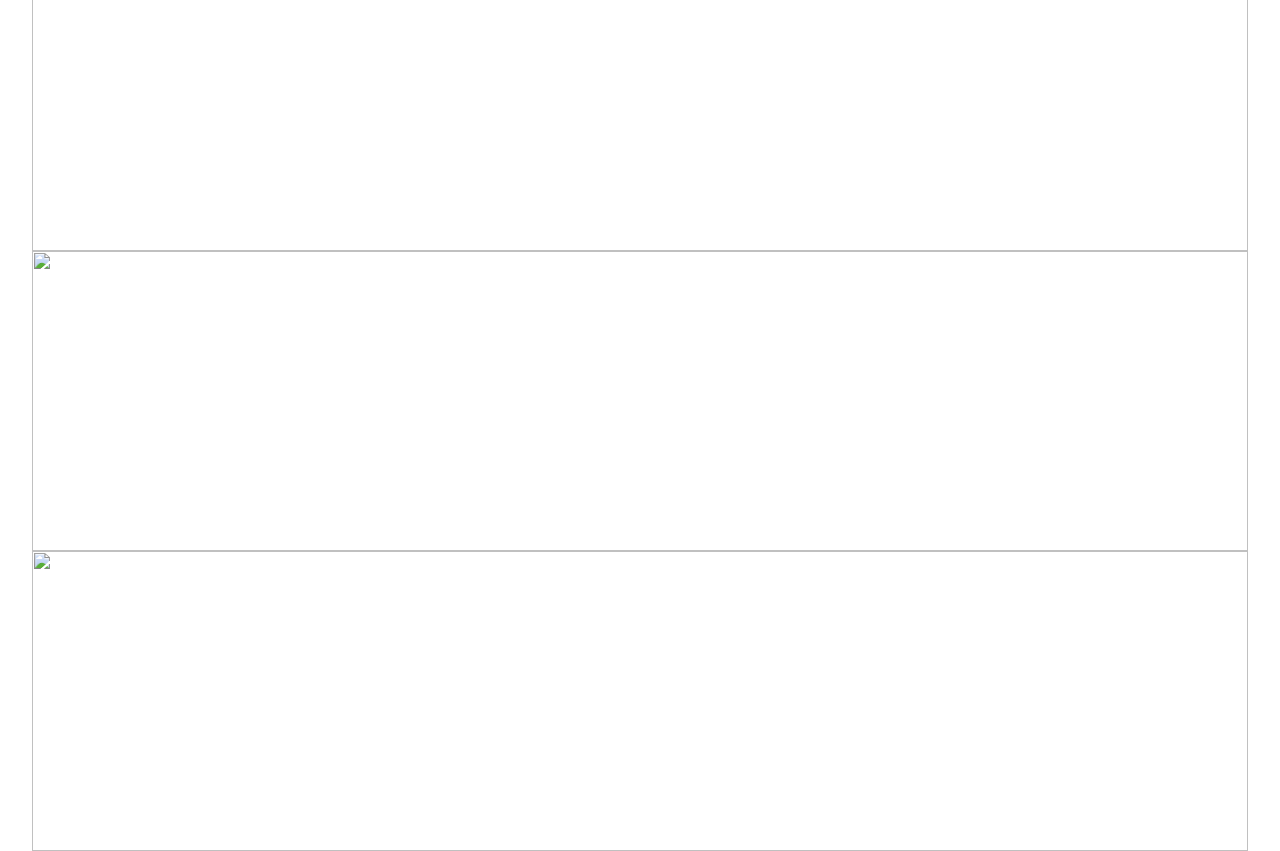
==== commit 3a136ac4: "jbj" ====
--- a/index.html
+++ b/index.html
@@ -76,7 +76,7 @@
 	<div class="slide"></div>
 	<div class="slide"></div>
 	<div class="slide"></div>
-  <section data-bs-version="5.1" class="header2 resultm5 cid-tqK6nOsFPK mbr-fullscreen" id="header2-1">
+  <section data-bs-version="5.1" class="header2 resultm5 maindiv mbr-fullscreen" id="header2-1">
 	  <div class="container">
 		  <div class="row flex-row-reverse">
 			  <div class="col-12 col-lg-12">
--- a/static/mbr-additional.css
+++ b/static/mbr-additional.css
@@ -1379,13 +1379,15 @@
   .cid-tqK6nrSil8 a[class*="text-"]:not(.nav-link):not(.dropdown-item):not([role]):not(.navbar-caption):hover {
     background-image: none;
   }
-  .cid-tqK6nOsFPK {
-    background-color: #ff4c30;
-  }
-  .cid-tqK6nOsFPK .mbr-fallback-image.disabled {
+  .maindiv {
+    padding-top: 5rem;
+    padding-bottom: 5rem;
+    background-color: #ffffff00;
+  }
+  .maindiv .mbr-fallback-image.disabled {
     display: none;
   }
-  .cid-tqK6nOsFPK .mbr-fallback-image {
+  .maindiv .mbr-fallback-image {
     display: block;
     background-size: cover;
     background-position: center center;
@@ -1395,42 +1397,42 @@
     top: 0;
   }
   @media (min-width: 992px) {
-    .cid-tqK6nOsFPK .row {
+    .maindiv .row {
       padding: 0 24px;
     }
   }
-  .cid-tqK6nOsFPK .text-wrapper {
+  .maindiv .text-wrapper {
     padding: 0 0 0 100px;
   }
   @media (max-width: 992px) {
-    .cid-tqK6nOsFPK .text-wrapper {
+    .maindiv .text-wrapper {
       margin-bottom: 32px;
       padding: 0;
     }
-  }
-  .cid-tqK6nOsFPK .text-wrapper .mbr-section-title {
+  /* }
+  .maindiv .text-wrapper .mbr-section-title {
     margin-bottom: 28px;
   }
-  .cid-tqK6nOsFPK .text-wrapper .mbr-text {
+  .maindiv .text-wrapper .mbr-text {
     margin-bottom: 48px;
-  }
-  .cid-tqK6nOsFPK .image-wrap {
+  } */
+  .maindiv .image-wrap {
     display: flex;
   }
   @media (max-width: 992px) {
-    .cid-tqK6nOsFPK .image-wrap {
+    .maindiv .image-wrap {
       justify-content: center;
     }
   }
-  .cid-tqK6nOsFPK .image-wrap .image-wrapper:first-child {
+  .maindiv .image-wrap .image-wrapper:first-child {
     padding: 7rem 20px 0 0;
   }
   @media (max-width: 992px) {
-    .cid-tqK6nOsFPK .image-wrap .image-wrapper:first-child {
+    .maindiv .image-wrap .image-wrapper:first-child {
       padding: 0;
     }
   }
-  .cid-tqK6nOsFPK .image-wrap .image-wrapper .card {
+  .maindiv .image-wrap .image-wrapper .card {
     max-width: 290px;
     min-width: 250px;
     height: 350px;
@@ -1440,26 +1442,26 @@
     background-color: #fe6750;
   }
   @media (max-width: 1200px) {
-    .cid-tqK6nOsFPK .image-wrap .image-wrapper .card {
+    .maindiv .image-wrap .image-wrapper .card {
       min-width: 150px;
     }
   }
   @media (max-width: 992px) {
-    .cid-tqK6nOsFPK .image-wrap .image-wrapper .card {
+    .maindiv .image-wrap .image-wrapper .card {
       display: none;
     }
   }
   @media (max-width: 768px) {
-    .cid-tqK6nOsFPK .image-wrap .image-wrapper .card {
+    .maindiv .image-wrap .image-wrapper .card {
       min-width: 100px;
     }
   }
   @media (max-width: 425px) {
-    .cid-tqK6nOsFPK .image-wrap .image-wrapper .card {
+    .maindiv .image-wrap .image-wrapper .card {
       height: 200px;
     }
   }
-  .cid-tqK6nOsFPK .image-wrap .image-wrapper .image {
+  .maindiv .image-wrap .image-wrapper .image {
     max-width: 290px;
     min-width: 200px;
     height: 350px;
@@ -1468,30 +1470,30 @@
     margin-bottom: 20px;
   }
   @media (max-width: 992px) {
-    .cid-tqK6nOsFPK .image-wrap .image-wrapper .image {
+    .maindiv .image-wrap .image-wrapper .image {
       border-radius: 20px !important;
     }
   }
   @media (max-width: 768px) {
-    .cid-tqK6nOsFPK .image-wrap .image-wrapper .image {
+    .maindiv .image-wrap .image-wrapper .image {
       min-width: 100px;
     }
   }
   @media (max-width: 425px) {
-    .cid-tqK6nOsFPK .image-wrap .image-wrapper .image {
+    .maindiv .image-wrap .image-wrapper .image {
       height: 200px;
     }
   }
-  .cid-tqK6nOsFPK .mbr-section-title {
+  /* .maindiv .mbr-section-title {
     color: #FFF6EB;
-  }
-  .cid-tqK6nOsFPK .mbr-text {
+ }
+  .maindiv .mbr-text {
     color: #FFF6EB;
-  }
+  } */
   .cid-tqK93k2DGo {
     padding-top: 5rem;
     padding-bottom: 5rem;
-    background-color: #fe6750;
+    background-color: #ffffff00;
   }
   .cid-tqK93k2DGo .mbr-fallback-image.disabled {
     display: none;
@@ -2433,4 +2435,4 @@
   .cid-tqK7jZKMlB .soc-wrapper {
     color: #ffe4c1;
   }
-  +}--- a/static/mbr-additional.css
+++ b/static/mbr-additional.css
@@ -1379,13 +1379,15 @@
   .cid-tqK6nrSil8 a[class*="text-"]:not(.nav-link):not(.dropdown-item):not([role]):not(.navbar-caption):hover {
     background-image: none;
   }
-  .cid-tqK6nOsFPK {
-    background-color: #ff4c30;
-  }
-  .cid-tqK6nOsFPK .mbr-fallback-image.disabled {
+  .maindiv {
+    padding-top: 5rem;
+    padding-bottom: 5rem;
+    background-color: #ffffff00;
+  }
+  .maindiv .mbr-fallback-image.disabled {
     display: none;
   }
-  .cid-tqK6nOsFPK .mbr-fallback-image {
+  .maindiv .mbr-fallback-image {
     display: block;
     background-size: cover;
     background-position: center center;
@@ -1395,42 +1397,42 @@
     top: 0;
   }
   @media (min-width: 992px) {
-    .cid-tqK6nOsFPK .row {
+    .maindiv .row {
       padding: 0 24px;
     }
   }
-  .cid-tqK6nOsFPK .text-wrapper {
+  .maindiv .text-wrapper {
     padding: 0 0 0 100px;
   }
   @media (max-width: 992px) {
-    .cid-tqK6nOsFPK .text-wrapper {
+    .maindiv .text-wrapper {
       margin-bottom: 32px;
       padding: 0;
     }
-  }
-  .cid-tqK6nOsFPK .text-wrapper .mbr-section-title {
+  /* }
+  .maindiv .text-wrapper .mbr-section-title {
     margin-bottom: 28px;
   }
-  .cid-tqK6nOsFPK .text-wrapper .mbr-text {
+  .maindiv .text-wrapper .mbr-text {
     margin-bottom: 48px;
-  }
-  .cid-tqK6nOsFPK .image-wrap {
+  } */
+  .maindiv .image-wrap {
     display: flex;
   }
   @media (max-width: 992px) {
-    .cid-tqK6nOsFPK .image-wrap {
+    .maindiv .image-wrap {
       justify-content: center;
     }
   }
-  .cid-tqK6nOsFPK .image-wrap .image-wrapper:first-child {
+  .maindiv .image-wrap .image-wrapper:first-child {
     padding: 7rem 20px 0 0;
   }
   @media (max-width: 992px) {
-    .cid-tqK6nOsFPK .image-wrap .image-wrapper:first-child {
+    .maindiv .image-wrap .image-wrapper:first-child {
       padding: 0;
     }
   }
-  .cid-tqK6nOsFPK .image-wrap .image-wrapper .card {
+  .maindiv .image-wrap .image-wrapper .card {
     max-width: 290px;
     min-width: 250px;
     height: 350px;
@@ -1440,26 +1442,26 @@
     background-color: #fe6750;
   }
   @media (max-width: 1200px) {
-    .cid-tqK6nOsFPK .image-wrap .image-wrapper .card {
+    .maindiv .image-wrap .image-wrapper .card {
       min-width: 150px;
     }
   }
   @media (max-width: 992px) {
-    .cid-tqK6nOsFPK .image-wrap .image-wrapper .card {
+    .maindiv .image-wrap .image-wrapper .card {
       display: none;
     }
   }
   @media (max-width: 768px) {
-    .cid-tqK6nOsFPK .image-wrap .image-wrapper .card {
+    .maindiv .image-wrap .image-wrapper .card {
       min-width: 100px;
     }
   }
   @media (max-width: 425px) {
-    .cid-tqK6nOsFPK .image-wrap .image-wrapper .card {
+    .maindiv .image-wrap .image-wrapper .card {
       height: 200px;
     }
   }
-  .cid-tqK6nOsFPK .image-wrap .image-wrapper .image {
+  .maindiv .image-wrap .image-wrapper .image {
     max-width: 290px;
     min-width: 200px;
     height: 350px;
@@ -1468,30 +1470,30 @@
     margin-bottom: 20px;
   }
   @media (max-width: 992px) {
-    .cid-tqK6nOsFPK .image-wrap .image-wrapper .image {
+    .maindiv .image-wrap .image-wrapper .image {
       border-radius: 20px !important;
     }
   }
   @media (max-width: 768px) {
-    .cid-tqK6nOsFPK .image-wrap .image-wrapper .image {
+    .maindiv .image-wrap .image-wrapper .image {
       min-width: 100px;
     }
   }
   @media (max-width: 425px) {
-    .cid-tqK6nOsFPK .image-wrap .image-wrapper .image {
+    .maindiv .image-wrap .image-wrapper .image {
       height: 200px;
     }
   }
-  .cid-tqK6nOsFPK .mbr-section-title {
+  /* .maindiv .mbr-section-title {
     color: #FFF6EB;
-  }
-  .cid-tqK6nOsFPK .mbr-text {
+ }
+  .maindiv .mbr-text {
     color: #FFF6EB;
-  }
+  } */
   .cid-tqK93k2DGo {
     padding-top: 5rem;
     padding-bottom: 5rem;
-    background-color: #fe6750;
+    background-color: #ffffff00;
   }
   .cid-tqK93k2DGo .mbr-fallback-image.disabled {
     display: none;
@@ -2433,4 +2435,4 @@
   .cid-tqK7jZKMlB .soc-wrapper {
     color: #ffe4c1;
   }
-  +}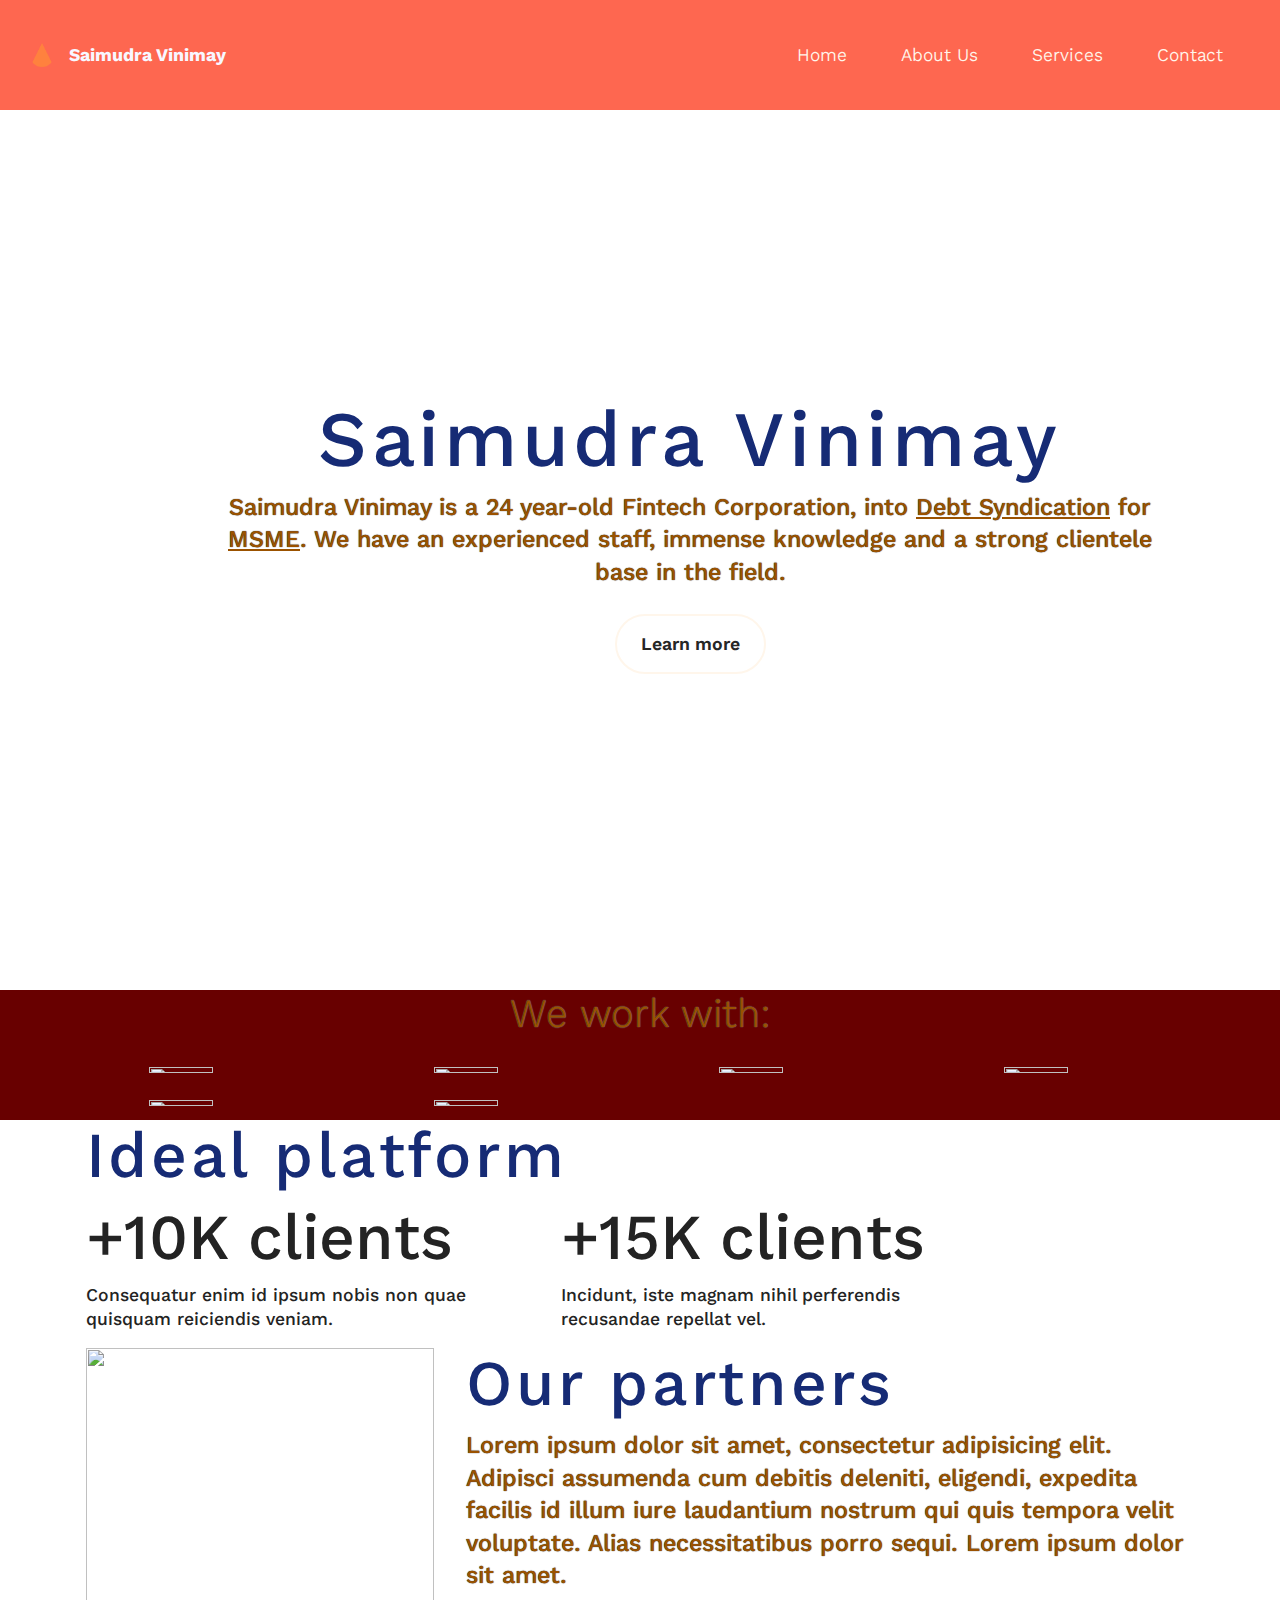
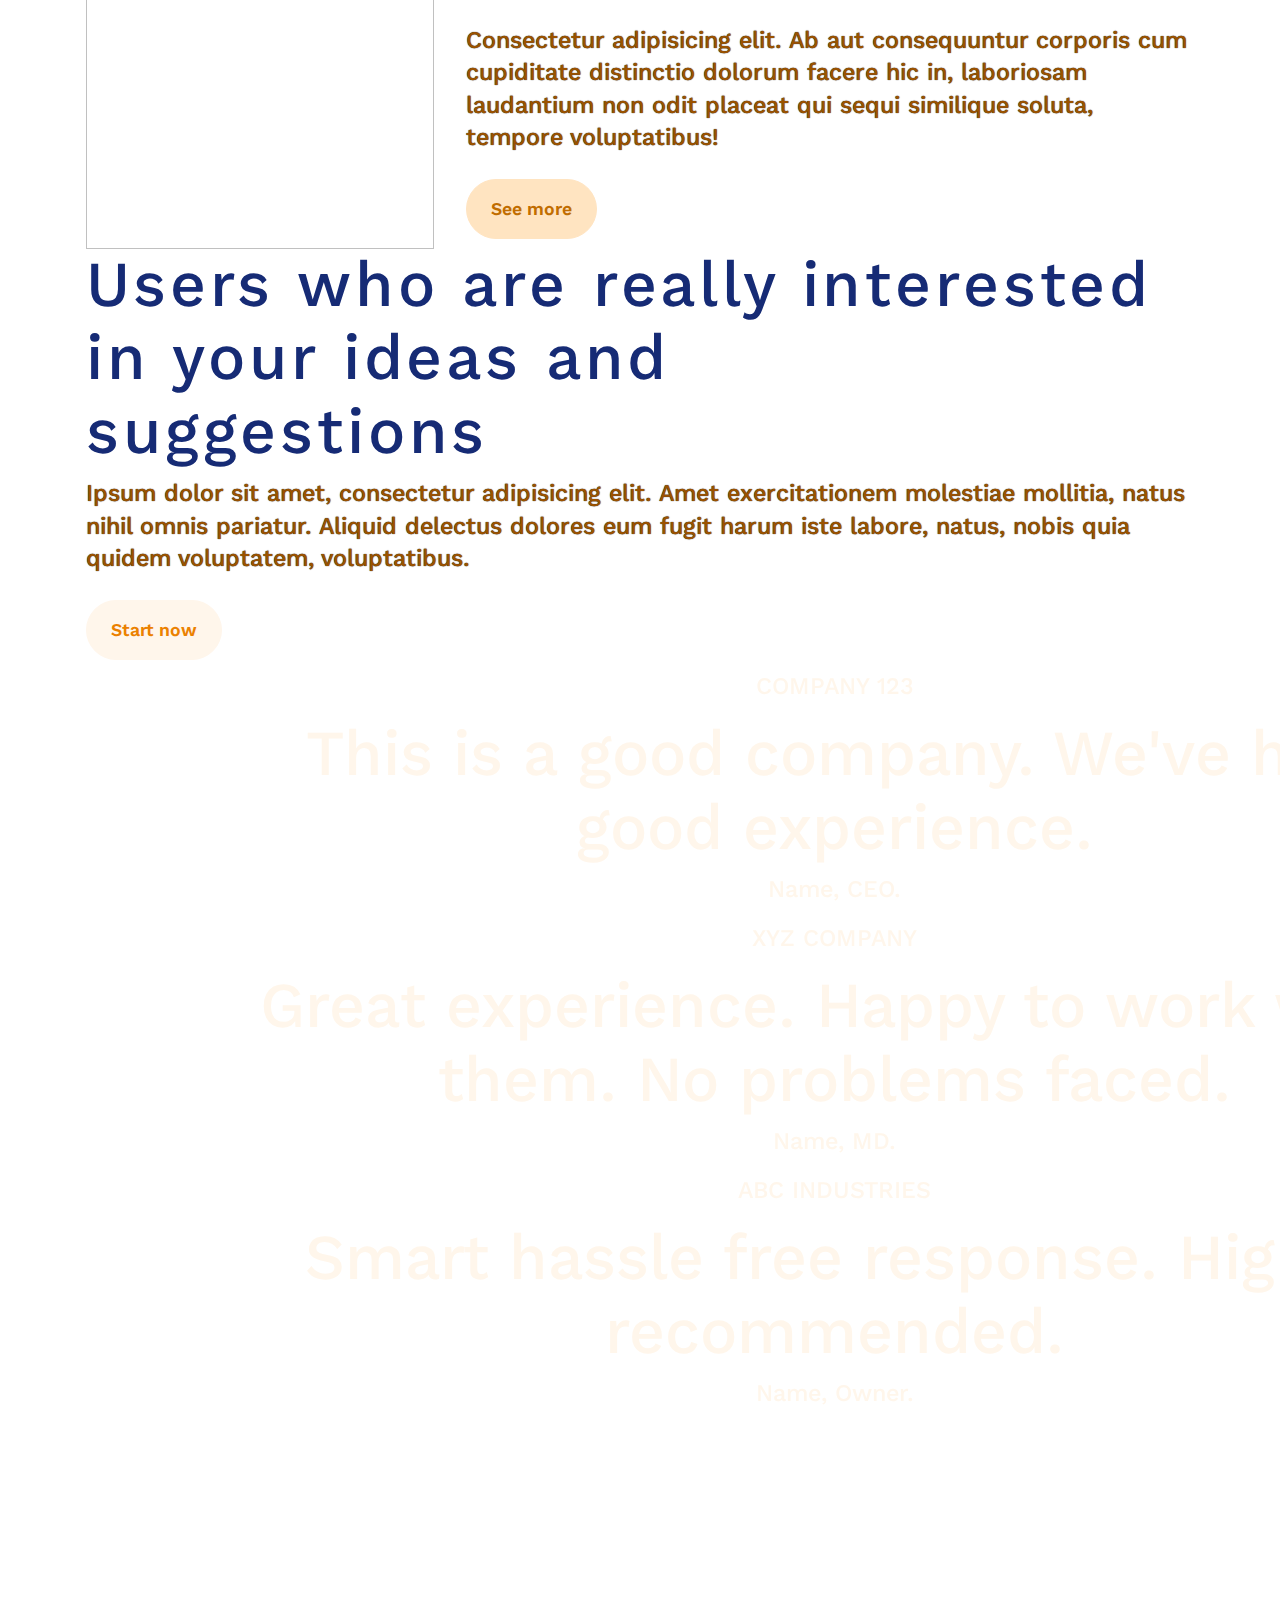
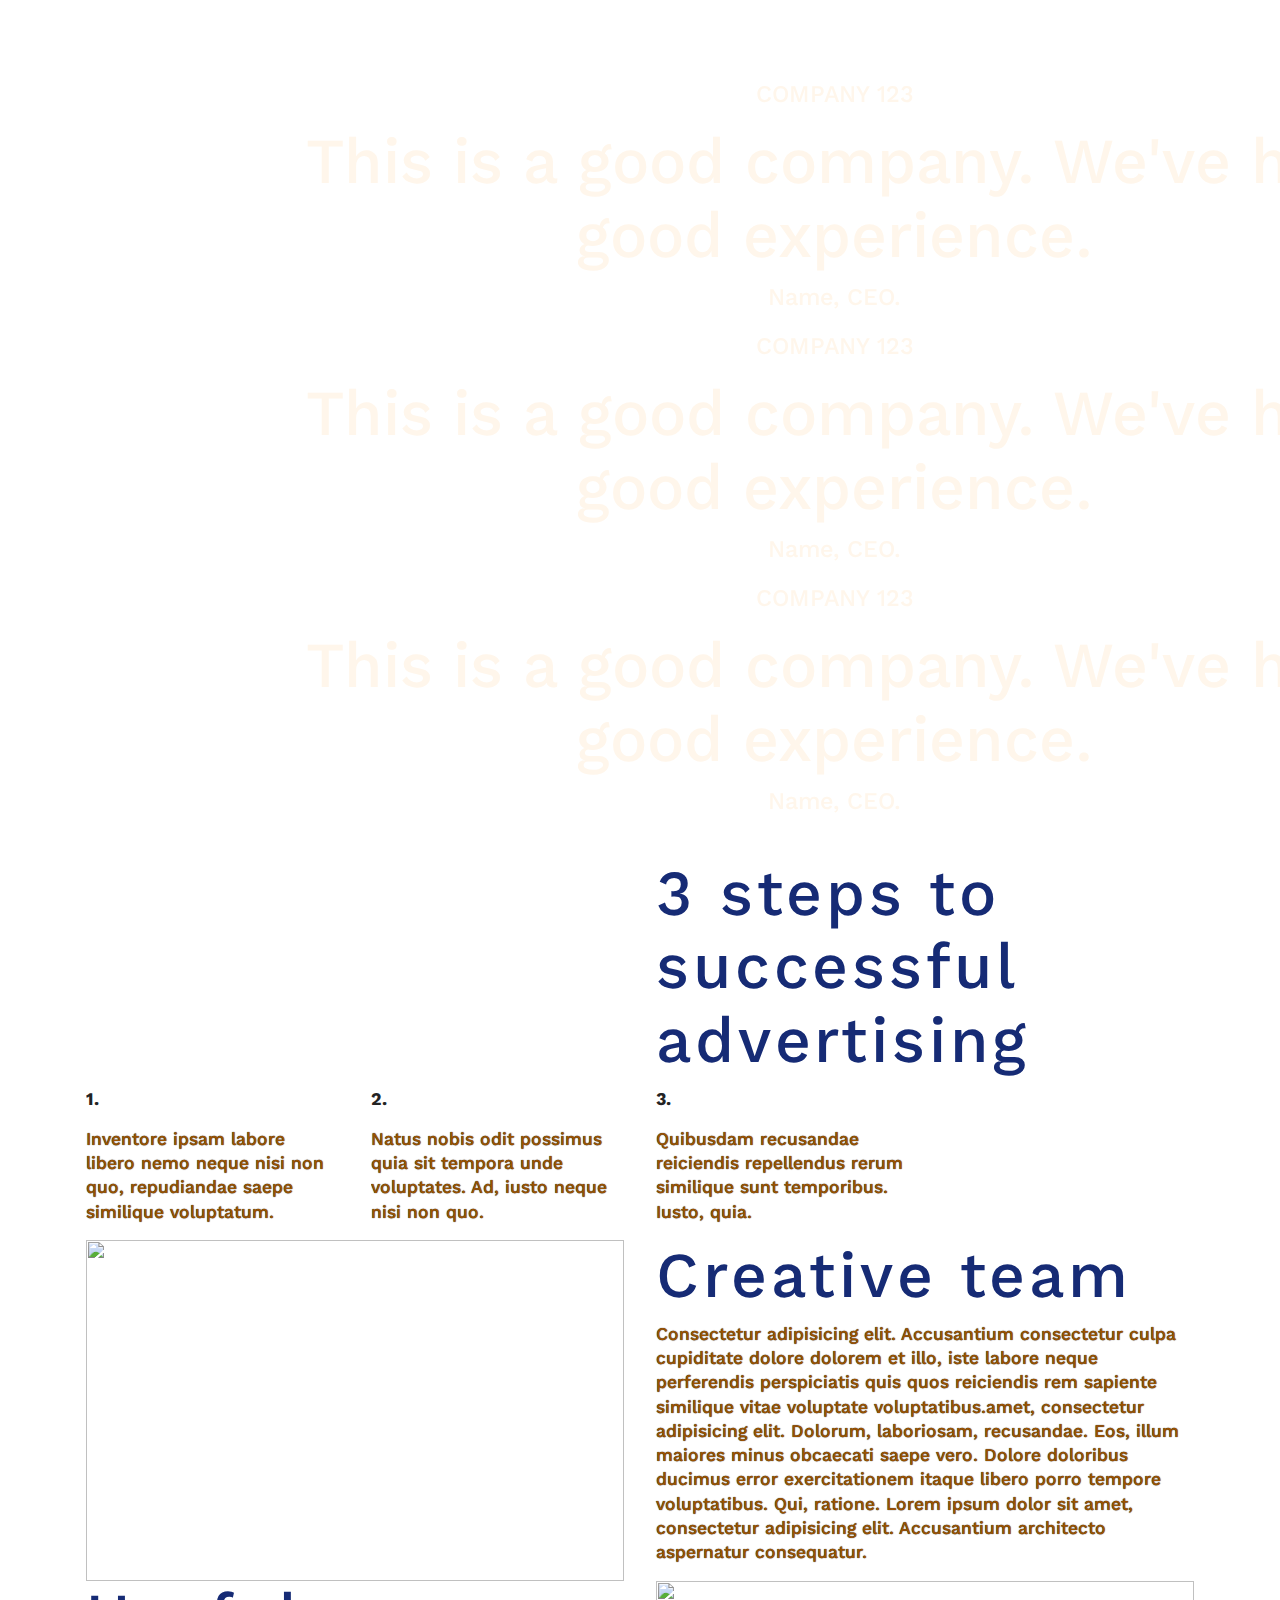
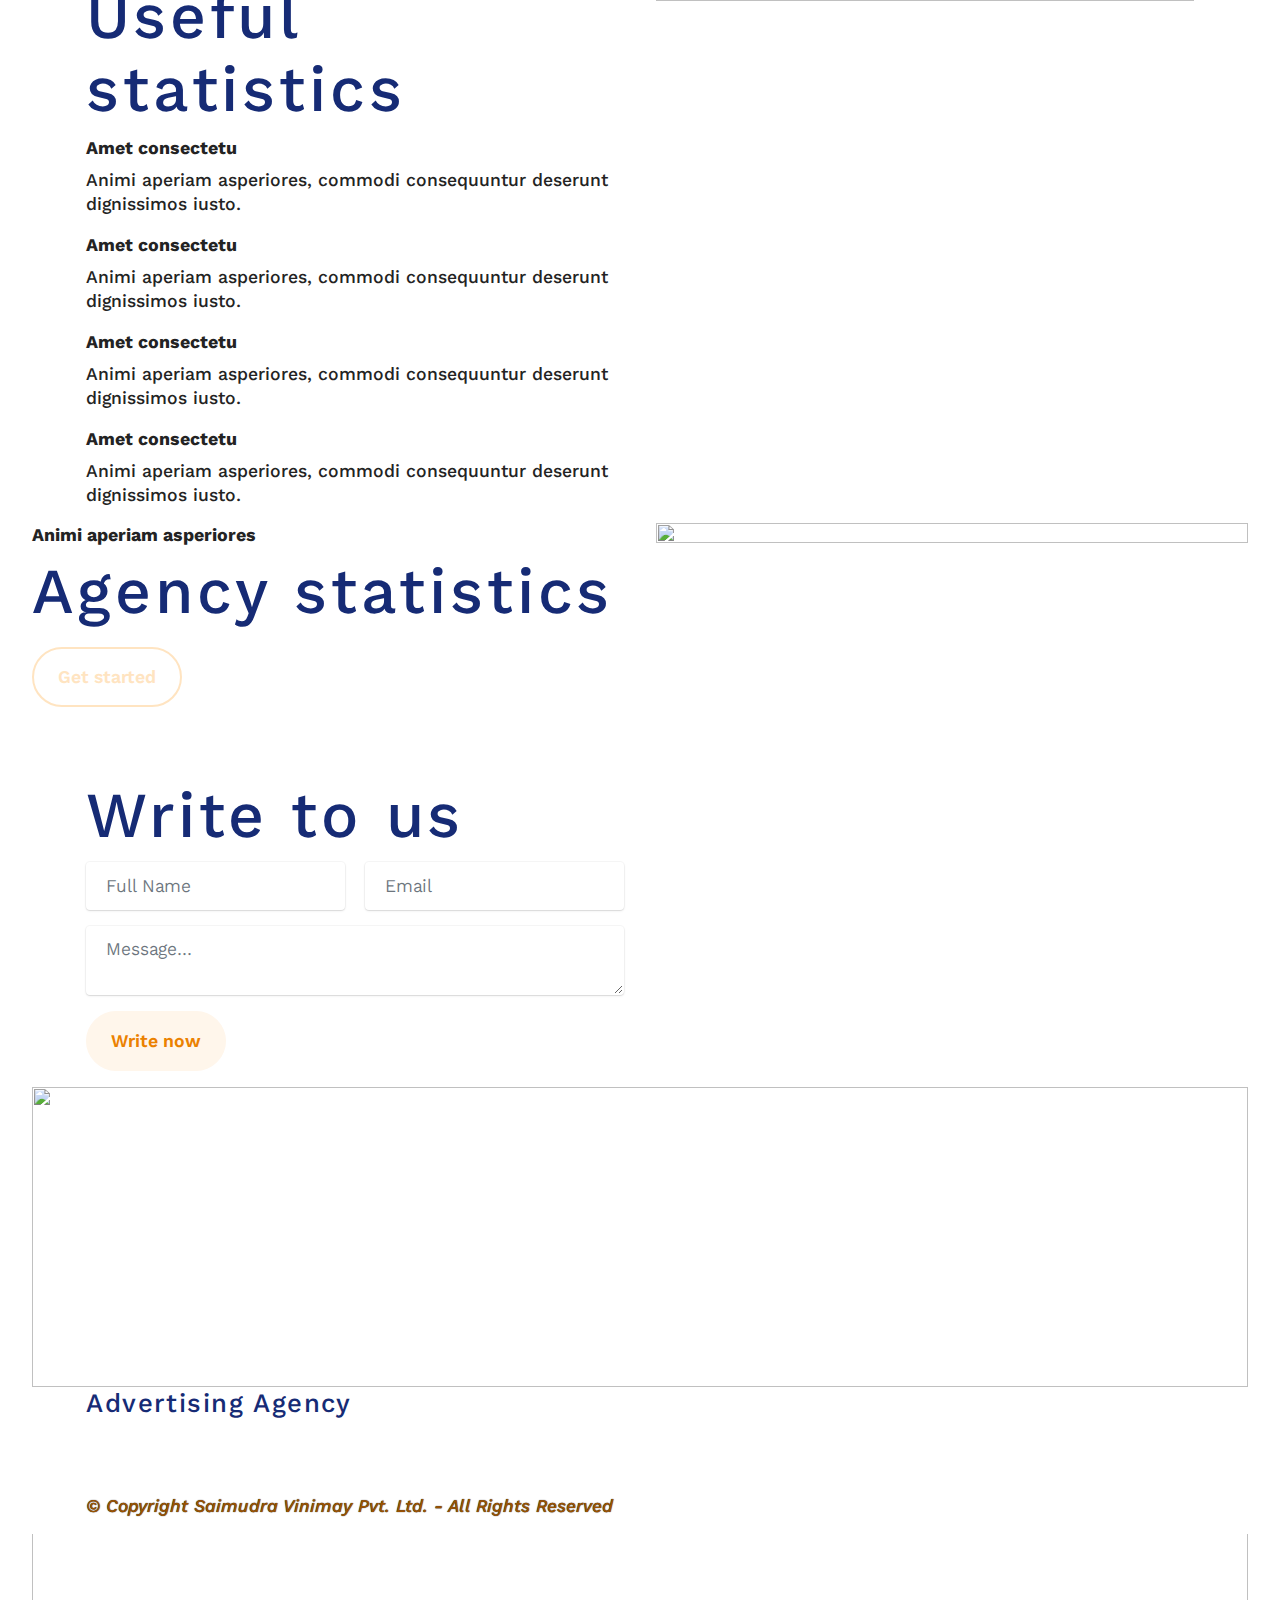
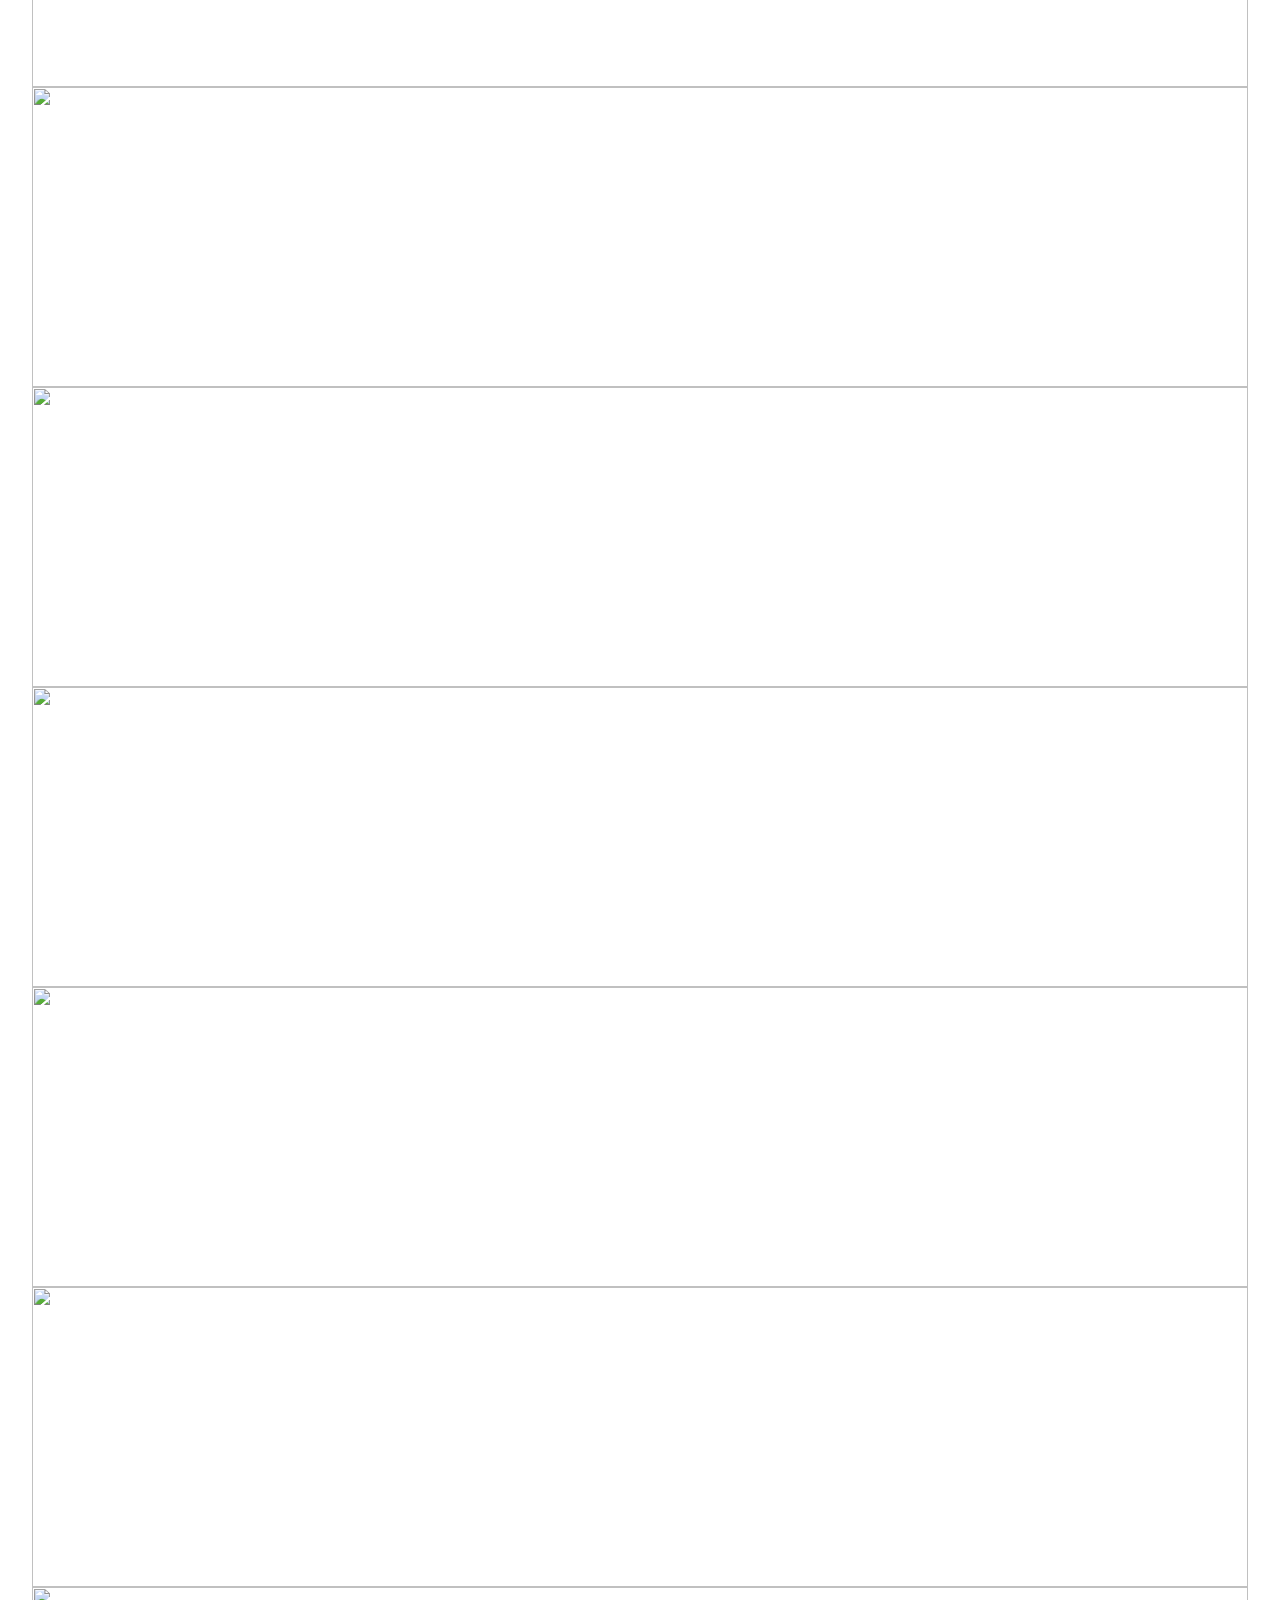
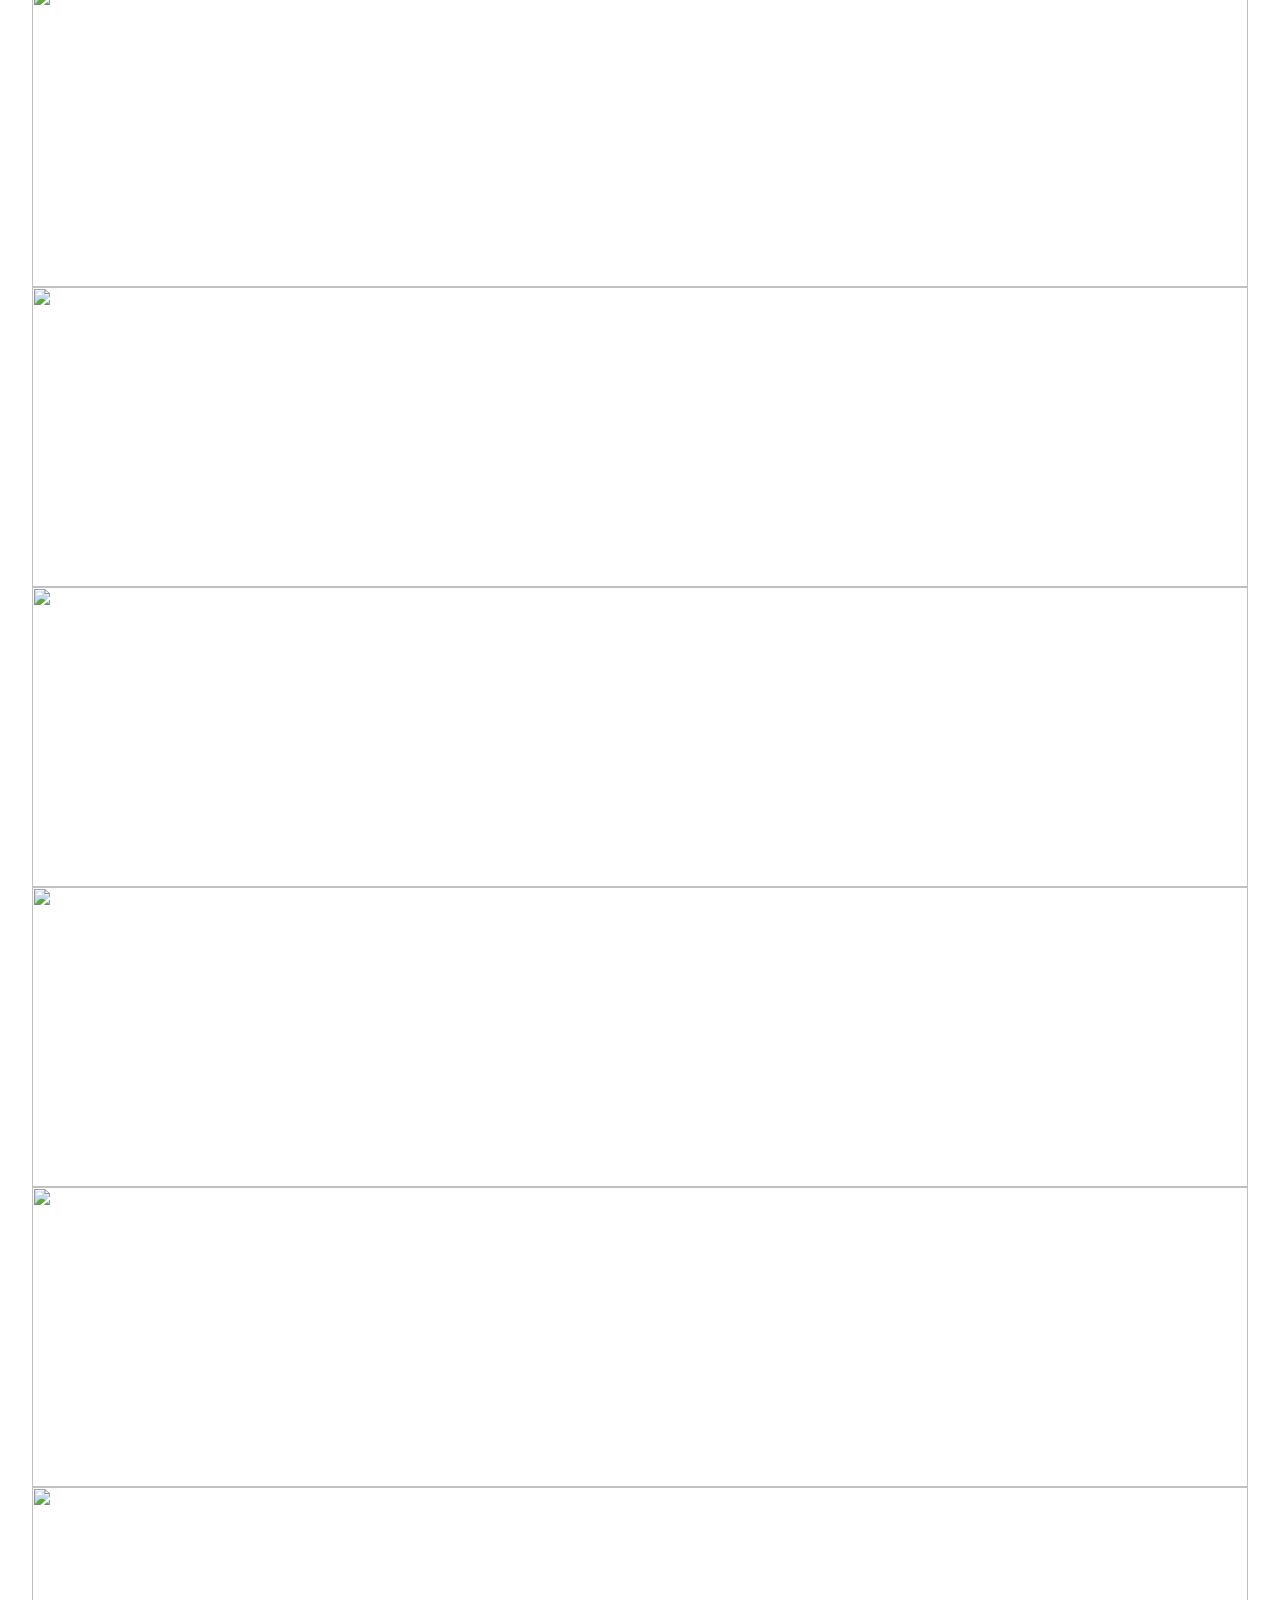
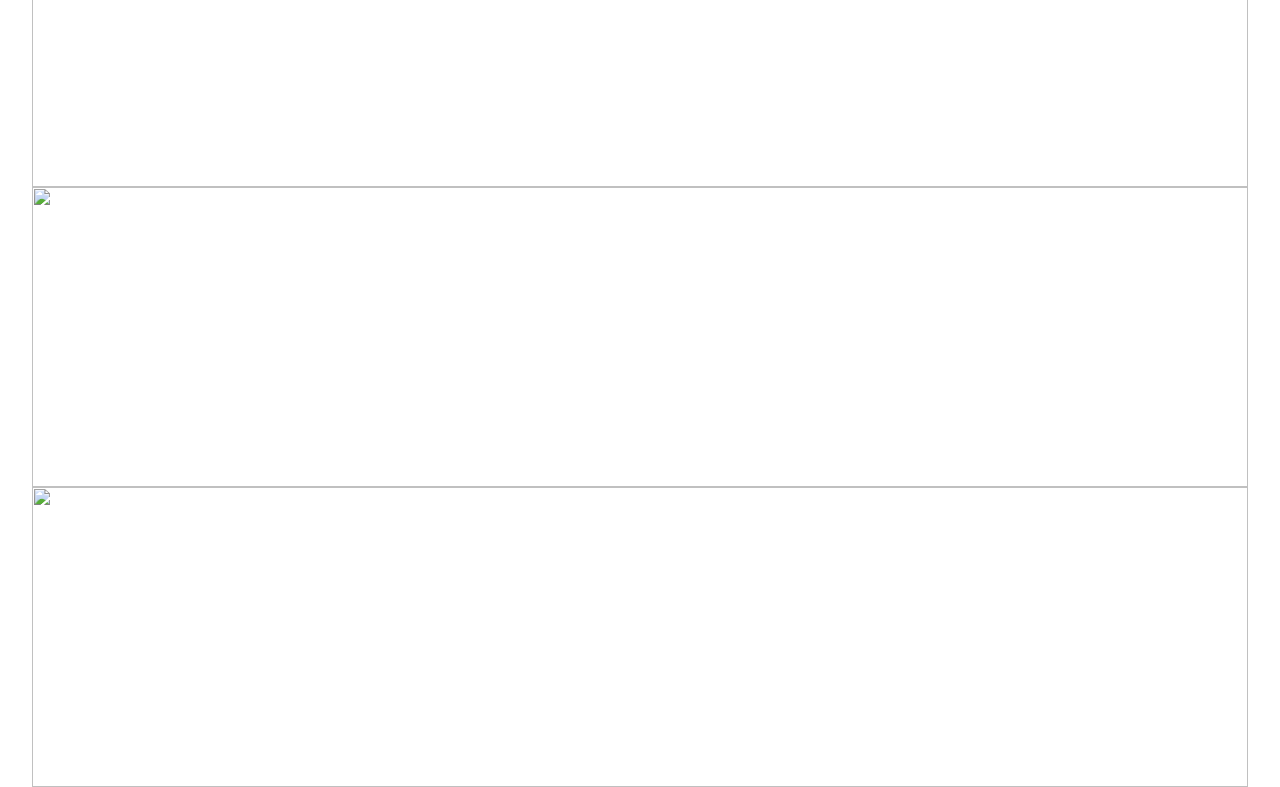
==== commit 469c370f: "textarea" ====
--- a/index.html
+++ b/index.html
@@ -585,7 +585,8 @@
 				  <span class="mbr-iconfont mobi-mbri-contact-form mobi-mbri"></span>
 				  <span class="mbr-iconfont mobi-mbri-letter mobi-mbri"></span>
 				  <span class="mbr-iconfont mobi-mbri-smile-face mobi-mbri"></span>
-				  <form action="//saimudra.com/contact" method="POST" class="mbr-form form-with-styler" data-form-title="Form Name"><input type="hidden" name="email" data-form-email="true" value="yCWximo/HmMnbiliLGaNlGi6AejRUXR65+qbYeth+tMA1paGLfWlfkvegxQOqCTgg51QebgVVhJUmnLWHUkPd40tND6gRsDL86IoNs69FIdDfs4tHjxqoCgpoLHTownD.unWRElwG1rKtJO4WxXEBtqI2U+8RvaBr1ozOLIZ0nVS4tJeoWGJvgg7w1tZ7f/vEZGZRWIj3I7/I6QiWvctjG1u51+nlxWz1H4kwdGPcuGTqQzoMaJER507brJJ2HOsw">
+				  <form action="//saimudra.com/contact" method="POST" class="mbr-form form-with-styler" data-form-title="Form Name">
+					<input type="hidden" name="email" data-form-email="true" value="yCWximo/HmMnbiliLGaNlGi6AejRUXR65+qbYeth+tMA1paGLfWlfkvegxQOqCTgg51QebgVVhJUmnLWHUkPd40tND6gRsDL86IoNs69FIdDfs4tHjxqoCgpoLHTownD.unWRElwG1rKtJO4WxXEBtqI2U+8RvaBr1ozOLIZ0nVS4tJeoWGJvgg7w1tZ7f/vEZGZRWIj3I7/I6QiWvctjG1u51+nlxWz1H4kwdGPcuGTqQzoMaJER507brJJ2HOsw">
 					  <div class="row">
 						  <div hidden="hidden" data-form-alert="" class="alert alert-success col-12">Thanks for filling out
 							  the form!</div>
@@ -600,10 +601,7 @@
 							  </h1>
 						  </div>
 						  <div class="col-lg-6 col-md-12 col-sm-12 form-group mb-3" data-for="name">
-							  <input type="text" name="fname" placeholder="First Name" data-form-field="fname" class="form-control display-7" value="" id="name-form1-i">
-						  </div>
-						  <div class="col-lg-6 col-md-12 col-sm-12 form-group mb-3" data-for="name">
-							  <input type="text" name="lname" placeholder="Last Name" data-form-field="lname" class="form-control display-7" value="" id="name-form1-i">
+							  <input type="text" name="name" placeholder="Full Name" data-form-field="name" class="form-control display-7" value="" id="name-form1-i">
 						  </div>
 						  <div data-for="email" class="col-lg-6 col-md-12 col-sm-12 form-group mb-3">
 							  <input type="email" name="email" placeholder="Email" data-form-field="Email" class="form-control display-7" value="" id="email-form1-i">
@@ -797,6 +795,27 @@
 		  </div>
 	  </div>
   </section>
+
+
+  <script>
+	  $('#submit-btn').click(function() {
+    $.ajax({
+        type: 'POST',
+        url: '/contact',
+        data: JSON.stringify({
+            fname: $("#name-form1-i").val(),
+            lname: "",
+            email: $("#email-form1-i").val(),
+            msg: $("#textarea-form1-i").val(),
+        }),
+        success: function(data) {
+            console.log(JSON.stringify(data));
+        },
+        contentType: "application/json",
+        dataType: 'json'
+    });
+  });
+  </script>
   
   
   <script src="//mobirise.com/extensions/resultm5/advertising-agency/assets/bootstrap/js/bootstrap.bundle.min.js"></script>
--- a/static/mbr-additional.css
+++ b/static/mbr-additional.css
@@ -352,17 +352,18 @@
   .btn-success-outline,
   .btn-success-outline:active {
     background-color: transparent !important;
-    border-color: transparent;
-    color: #fff6eb;
+    border: 2px solid #fff6eb;
+    border-color: #000000;
+    color: #262626;
   }
   .btn-success-outline:hover,
   .btn-success-outline:focus,
   .btn-success-outline.focus,
   .btn-success-outline.active {
-    color: #ffcf94 !important;
+    color: #fec783 !important;
     background-color: transparent!important;
-    border-color: transparent!important;
     box-shadow: none!important;
+    text-decoration: underline;
   }
   .btn-success-outline.disabled,
   .btn-success-outline:disabled {
--- a/static/mbr-additional.css
+++ b/static/mbr-additional.css
@@ -352,17 +352,18 @@
   .btn-success-outline,
   .btn-success-outline:active {
     background-color: transparent !important;
-    border-color: transparent;
-    color: #fff6eb;
+    border: 2px solid #fff6eb;
+    border-color: #000000;
+    color: #262626;
   }
   .btn-success-outline:hover,
   .btn-success-outline:focus,
   .btn-success-outline.focus,
   .btn-success-outline.active {
-    color: #ffcf94 !important;
+    color: #fec783 !important;
     background-color: transparent!important;
-    border-color: transparent!important;
     box-shadow: none!important;
+    text-decoration: underline;
   }
   .btn-success-outline.disabled,
   .btn-success-outline:disabled {
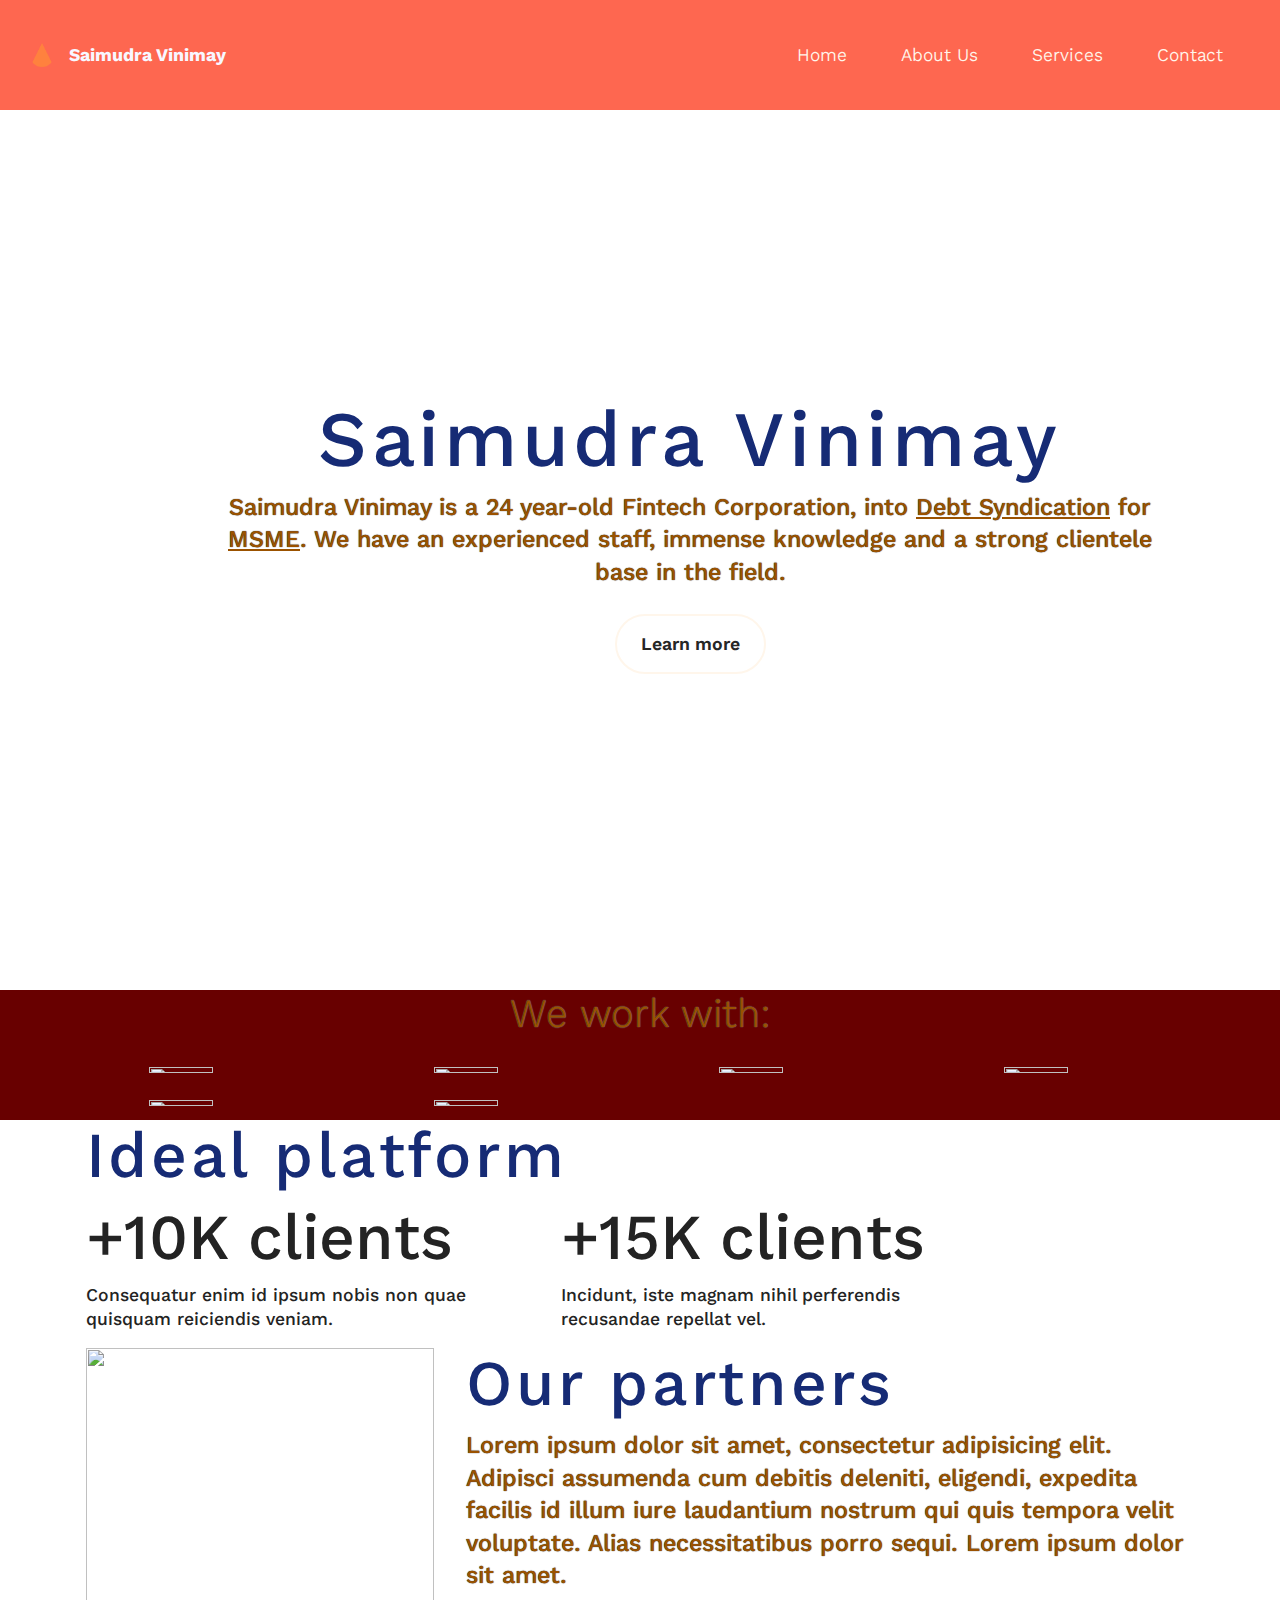
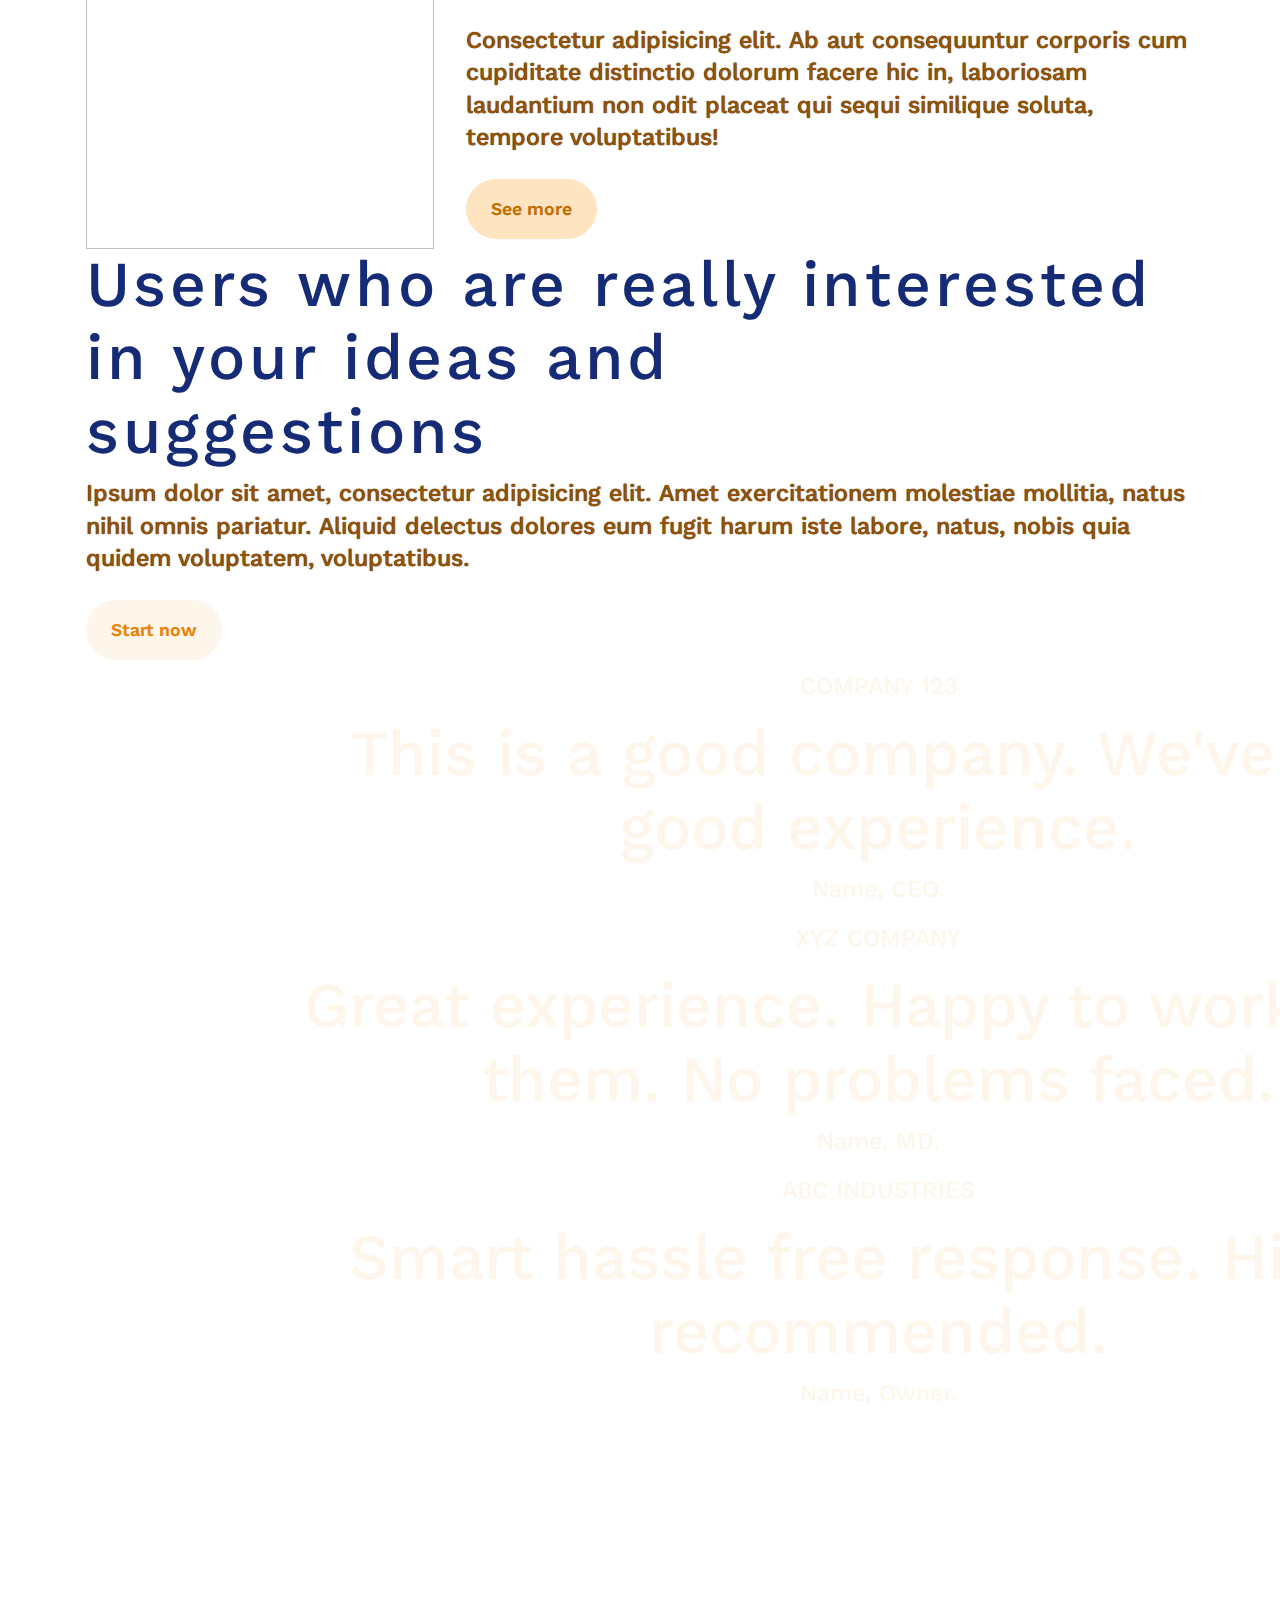
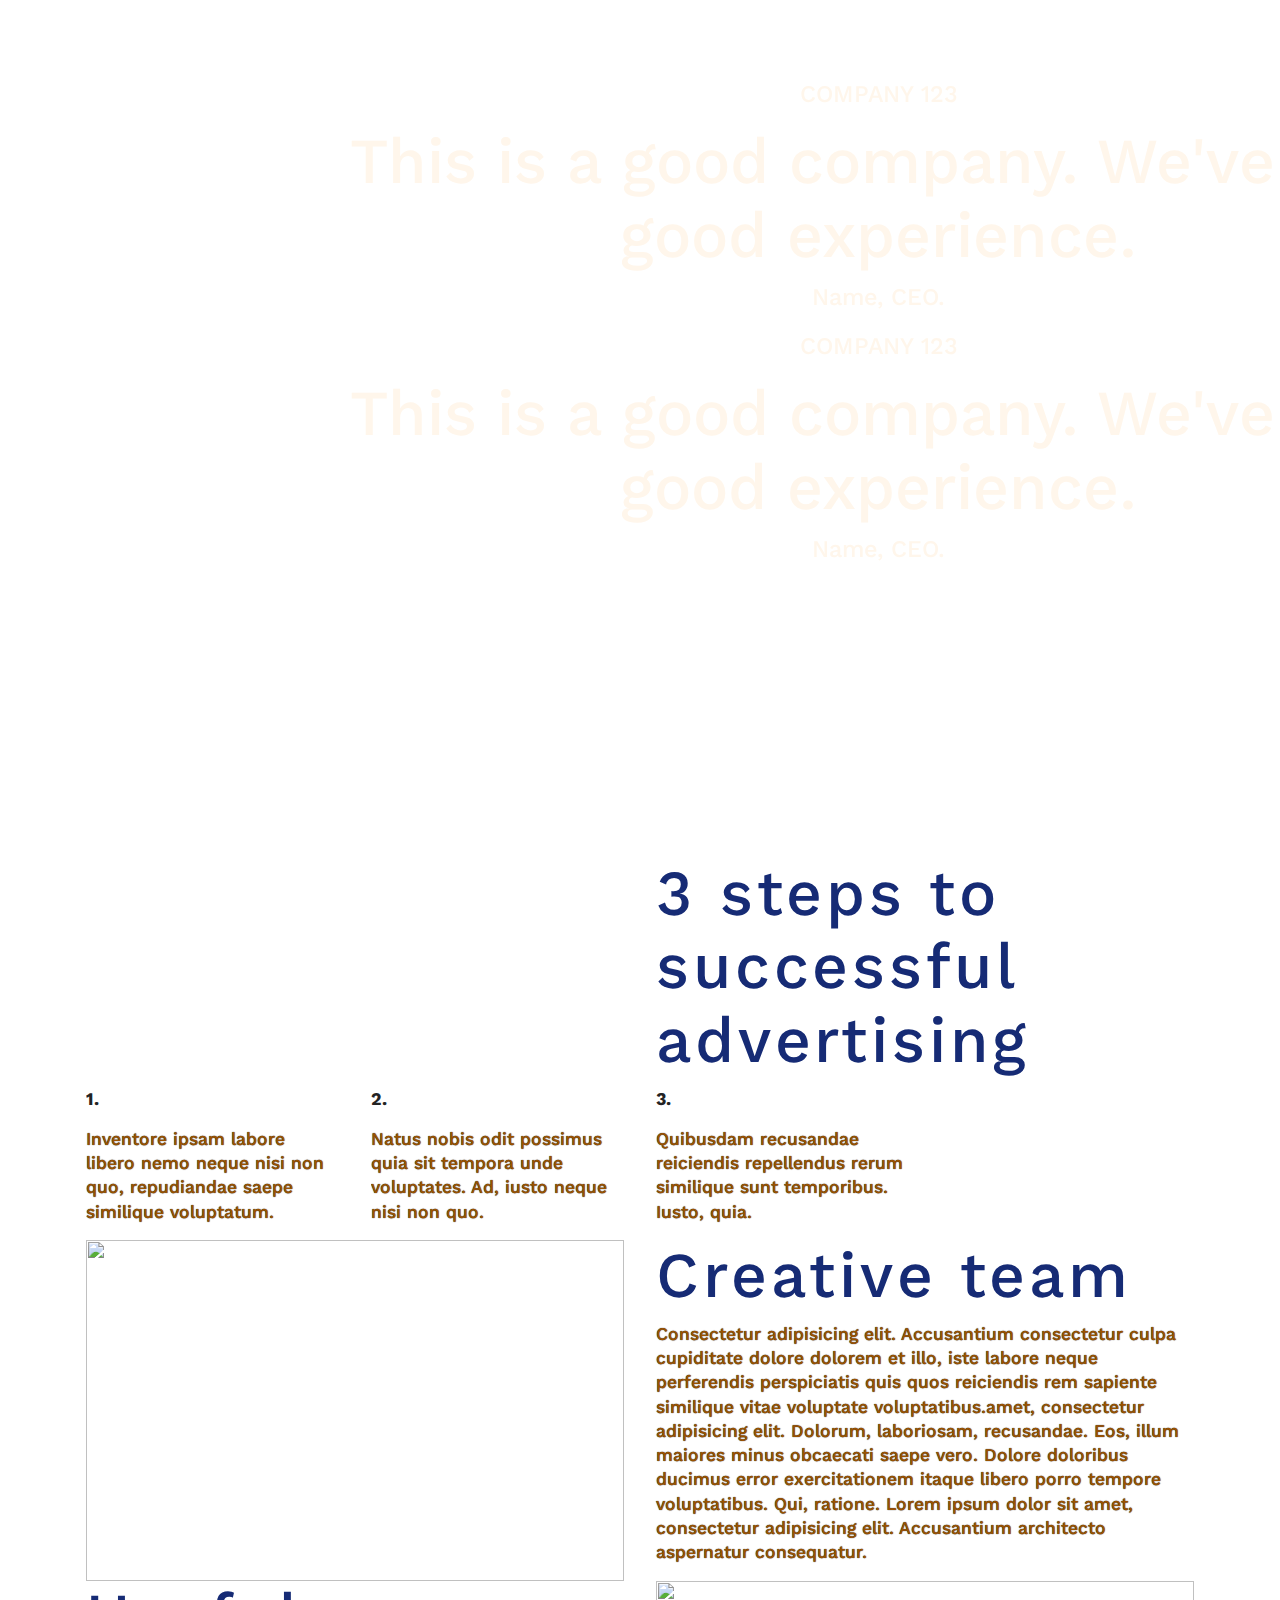
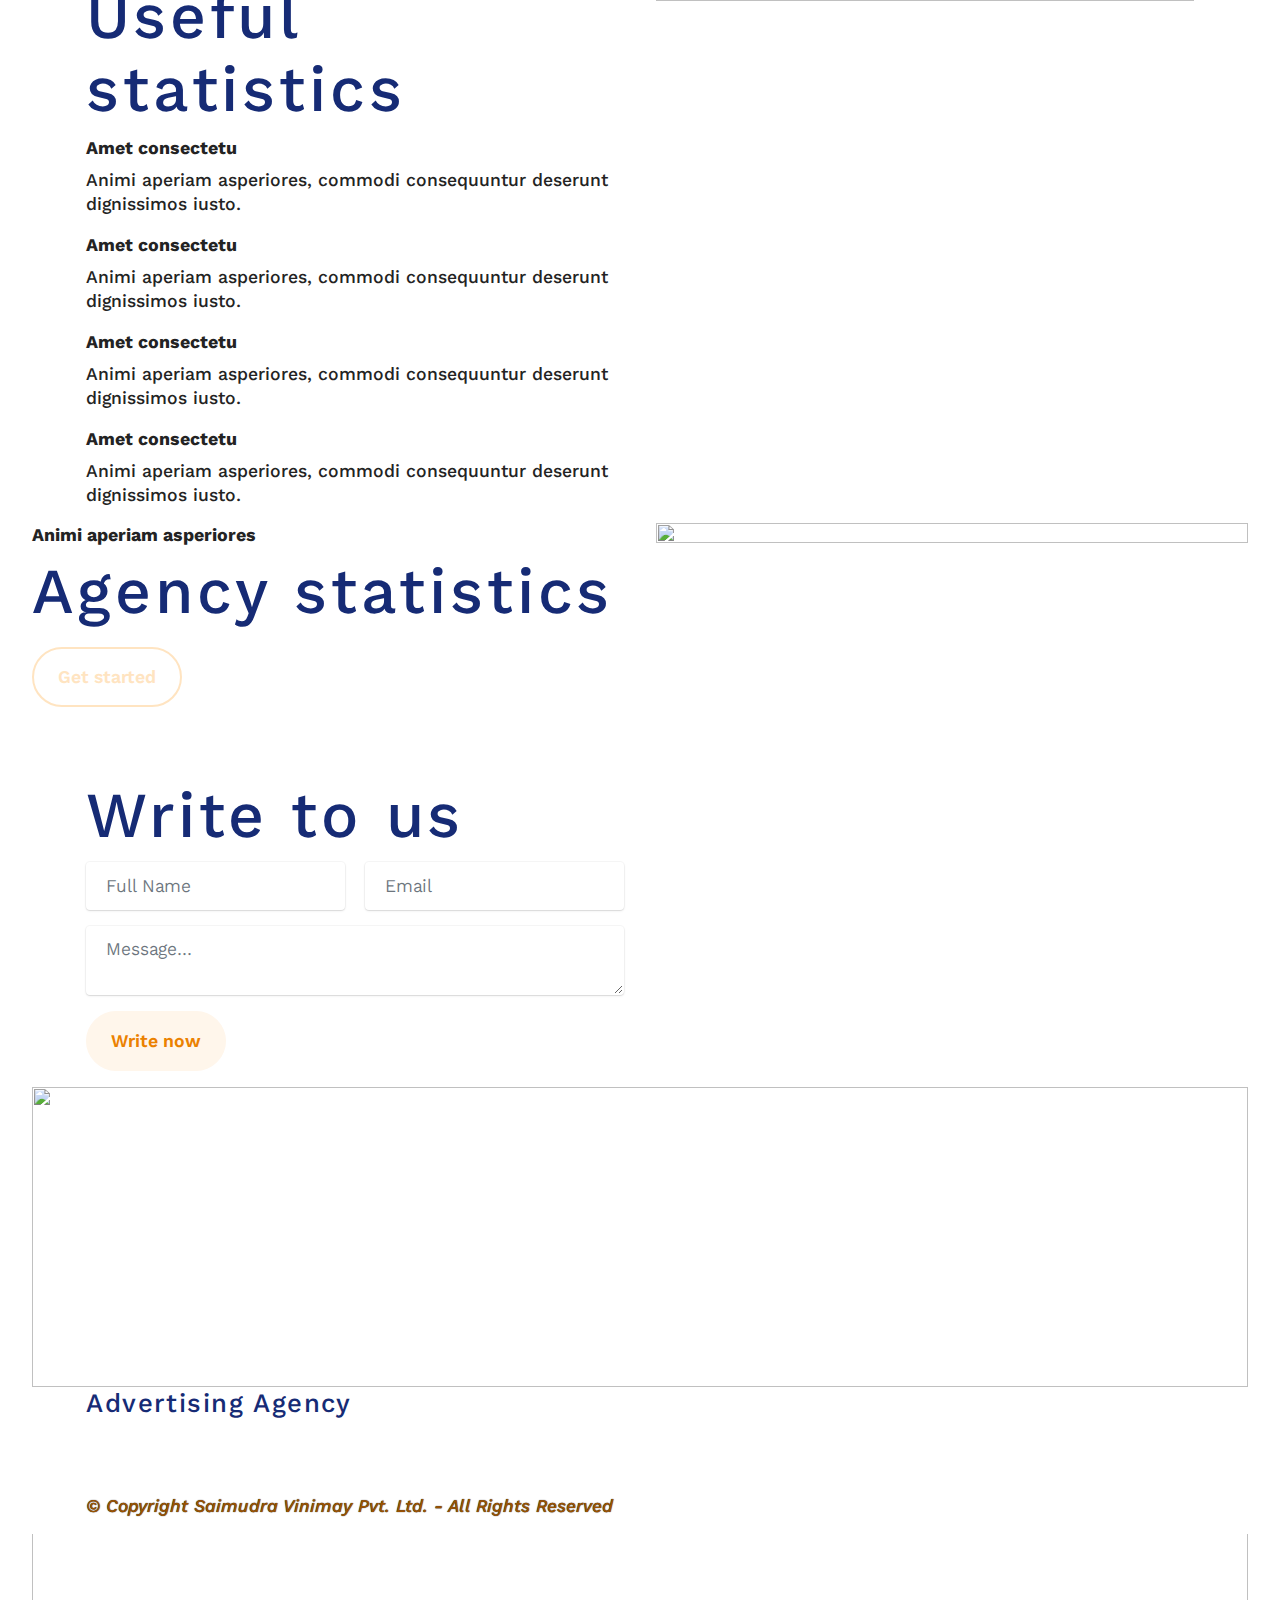
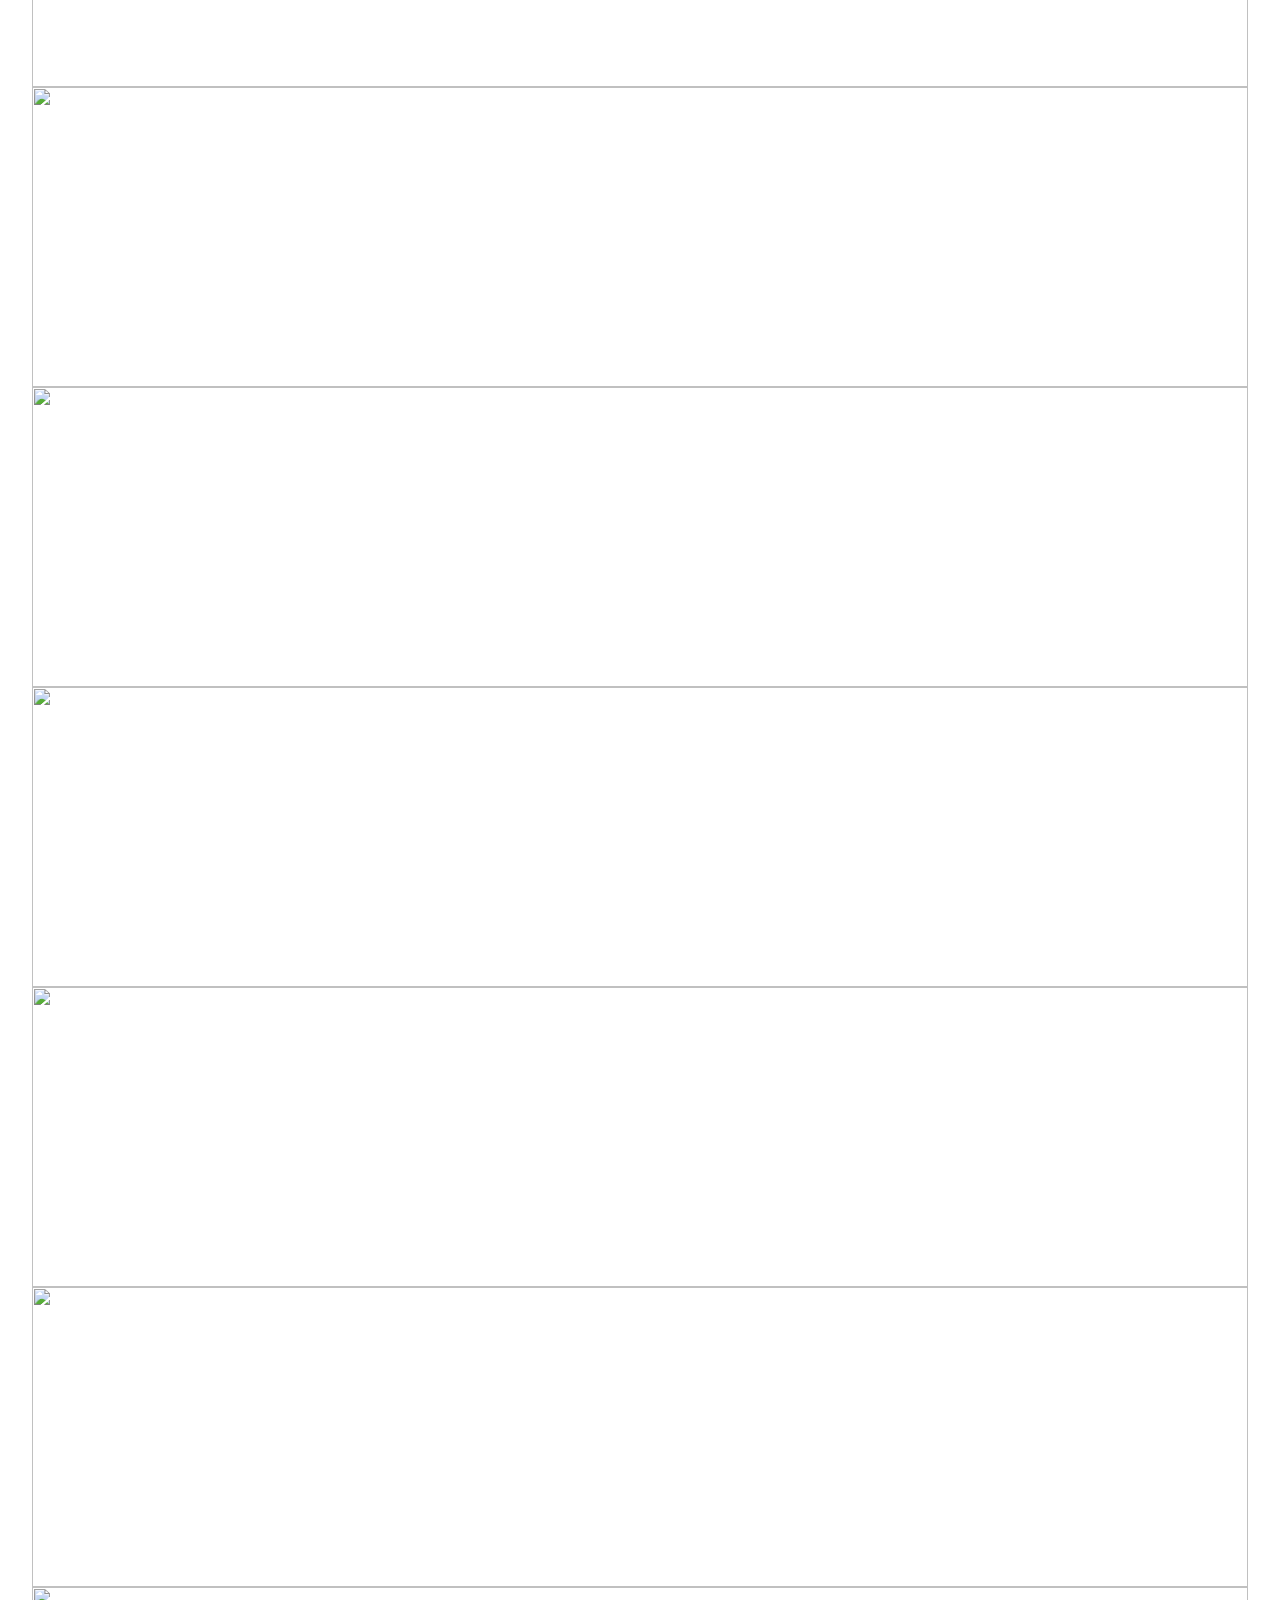
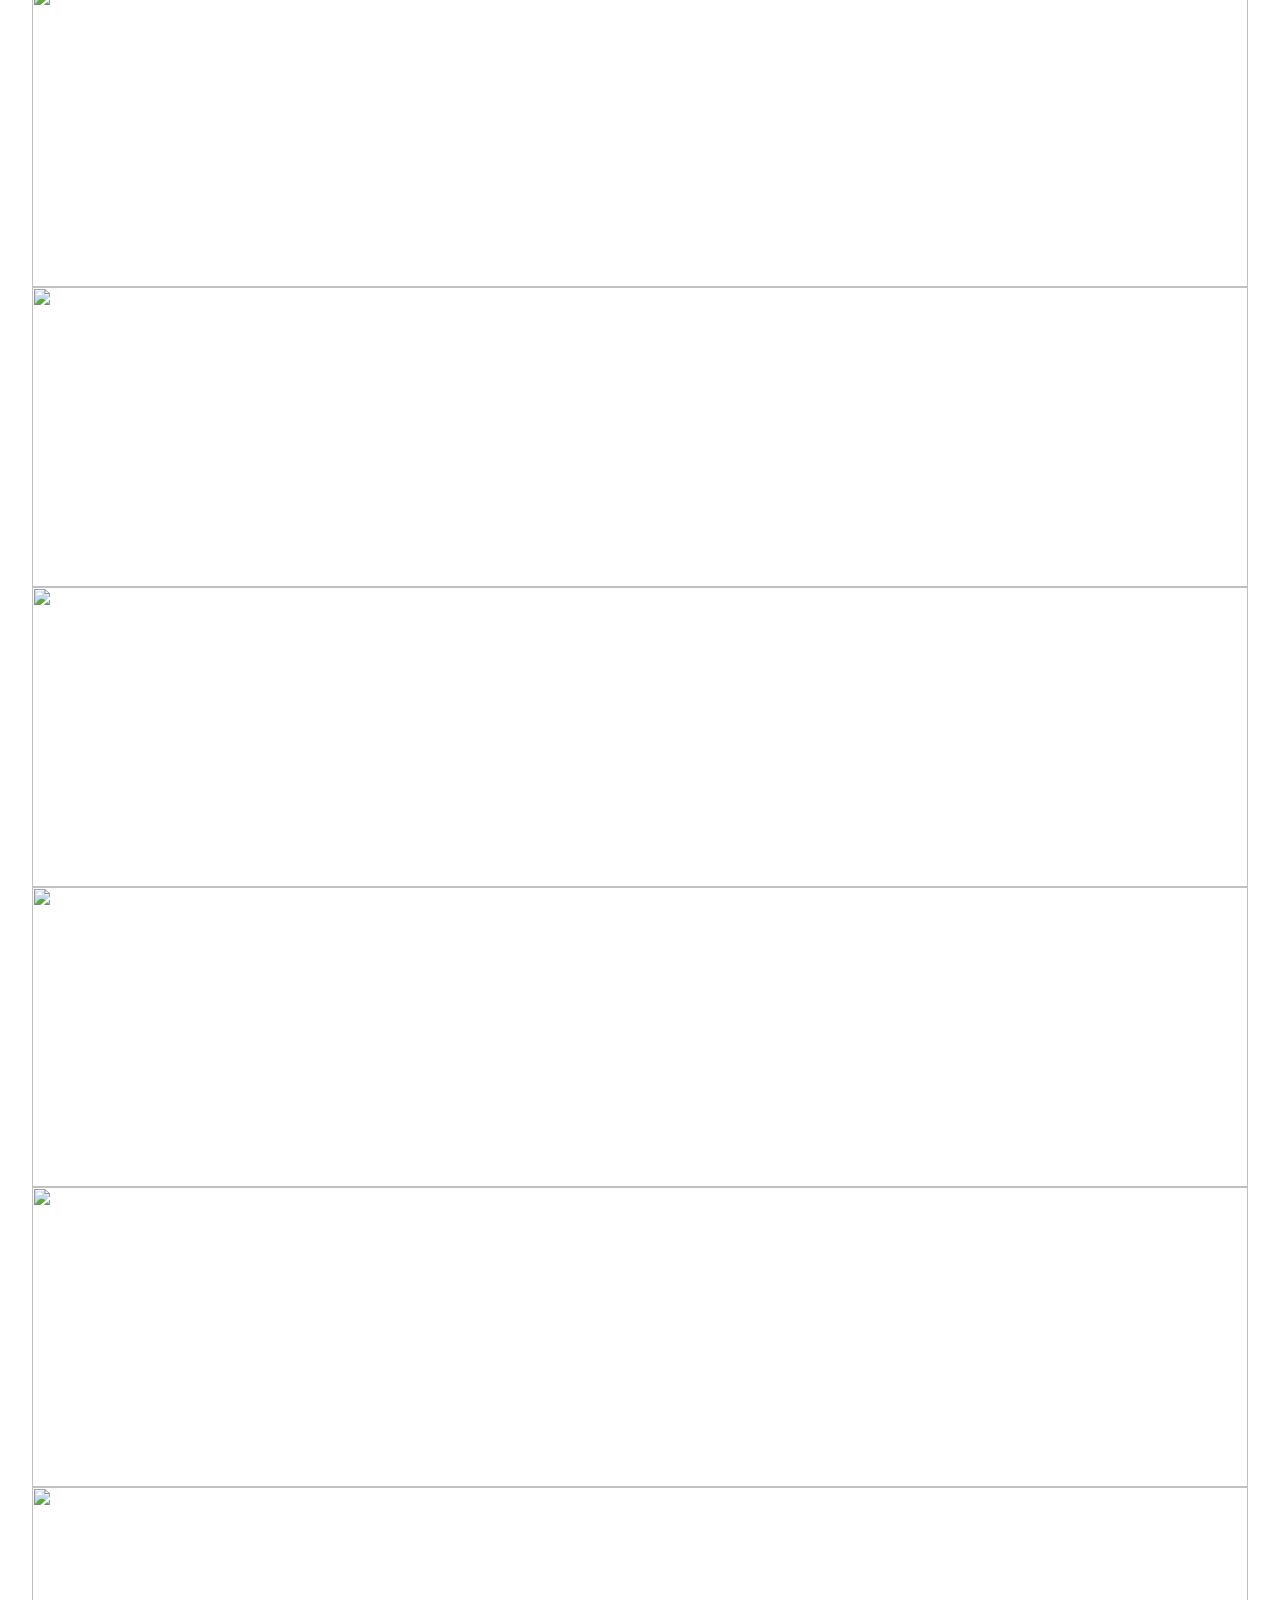
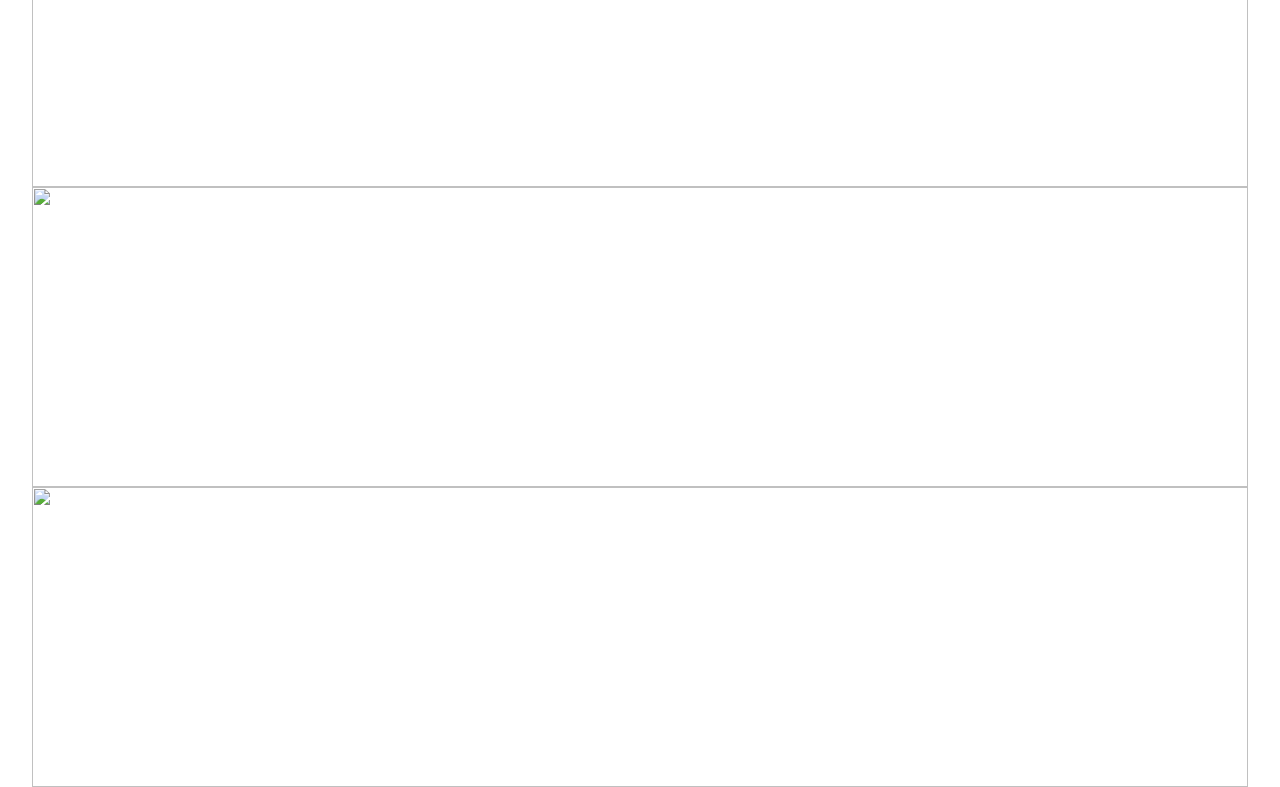
==== commit 819c81e9: "Update index.html" ====
--- a/index.html
+++ b/index.html
@@ -1,4 +1,4 @@
-<html><head>
+<html class="mobile mbr-site-loaded"><head>
   
 	<meta charset="UTF-8">
 	<meta http-equiv="X-UA-Compatible" content="IE=edge">
@@ -276,7 +276,7 @@
 	  <div class="position-relative text-center">
 		  <div class="embla" data-skip-snaps="true" data-align="center" data-contain-scroll="trimSnaps" data-loop="true" data-auto-play-interval="5" data-draggable="true">
 			  <div class="embla__viewport container-fluid is-draggable">
-				  <div class="embla__container" style="transform: translate3d(16.0057%, 0px, 0px);">
+				  <div class="embla__container" style="transform: translate3d(19.6203%, 0px, 0px);">
 					  <div class="embla__slide slider-image item is-selected" style="margin-left: 0rem; margin-right: 0rem; left: 0%;">
 						  <a class="link-wrapper" target="_blank" href="#">
 							  <div class="card-wrap">
@@ -322,7 +322,7 @@
 							  </div>
 						  </a>
 					  </div>
-					  <div class="embla__slide slider-image item is-selected" style="margin-left: 0rem; margin-right: 0rem; left: -271.955%;">
+					  <div class="embla__slide slider-image item" style="margin-left: 0rem; margin-right: 0rem; left: -271.955%;">
 						  <a class="link-wrapper" href="#">
 							  <div class="card-wrap">
 								  <p class="mbr-desc_4 mbr-fonts-style display-7">
@@ -337,7 +337,7 @@
 							  </div>
 						  </a>
 					  </div>
-					  <div class="embla__slide slider-image item is-selected" style="margin-left: 0rem; margin-right: 0rem; left: 0%;">
+					  <div class="embla__slide slider-image item" style="margin-left: 0rem; margin-right: 0rem; left: 0%;">
 						<a class="link-wrapper" target="_blank" href="#">
 							<div class="card-wrap">
 								<p class="mbr-desc_5 mbr-fonts-style display-7">
@@ -352,7 +352,7 @@
 							</div>
 						</a>
 					</div>
-					<div class="embla__slide slider-image item is-selected" style="margin-left: 0rem; margin-right: 0rem; left: 0%;">
+					<div class="embla__slide slider-image item" style="margin-left: 0rem; margin-right: 0rem; left: 0%;">
 						<a class="link-wrapper" target="_blank" href="#">
 							<div class="card-wrap">
 								<p class="mbr-desc_6 mbr-fonts-style display-7">
@@ -367,7 +367,7 @@
 							</div>
 						</a>
 					</div>
-					<div class="embla__slide slider-image item is-selected" style="margin-left: 0rem; margin-right: 0rem; left: 0%;">
+					<div class="embla__slide slider-image item is-selected" style="margin-left: 0rem; margin-right: 0rem; left: -425.316%;">
 						<a class="link-wrapper" target="_blank" href="#">
 							<div class="card-wrap">
 								<p class="mbr-desc_7 mbr-fonts-style display-7">
@@ -828,5 +828,4 @@
 	<script src="//mobirise.com/extensions/resultm5/advertising-agency/assets/formoid.min.js"></script>
 	
 	
-  
-  </body></html>+</body></html>
